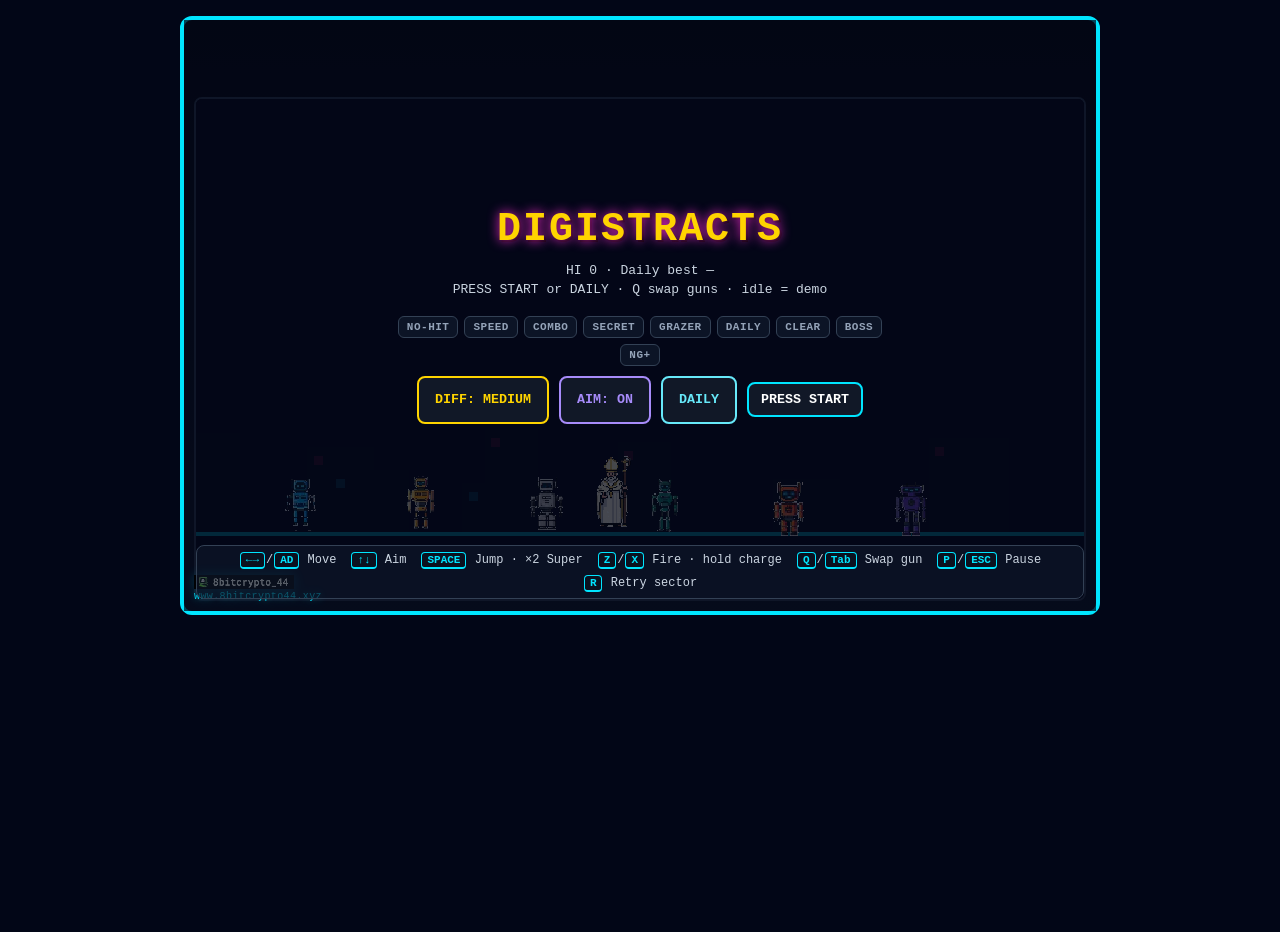
==== index.html @ 2a3dfb93 "Rebuild Digistracts v57 index and iframe snippets. Co-authored-by: Cursor <cursoragent@cursor.com>" ====
<!DOCTYPE html>
<html lang="en">
<head>
<meta charset="UTF-8">
<meta name="viewport" content="width=device-width, initial-scale=1, maximum-scale=1, user-scalable=no">
<title>Digistracts by 8bitcrypto_44</title>
<script>(function(){var t=("ontouchstart"in window)||navigator.maxTouchPoints>0;var n=false,c=false;try{n=matchMedia("(max-width:700px)").matches;c=matchMedia("(pointer:coarse)").matches;}catch(e){}if((t&&c)||n)document.documentElement.classList.add("dg-mobile");})();</script>
<style>html,body{margin:0;background:#020617;height:100%}body{padding:16px}html.dg-embed:not(.dg-mobile),body.dg-embed:not(.dg-mobile){padding:0!important;height:100%;overflow:hidden}body.dg-embed:not(.dg-mobile) #digistracts-root{max-width:none;width:100%;height:100%;min-height:100vh;min-height:100dvh;margin:0;border-radius:0;border-left:0;border-right:0;display:flex;flex-direction:column;overflow:hidden}@media(max-width:700px){body{padding:0!important}}</style>
</head>
<body>
<style>
#digistracts-root{--pink:#ff2bd6;--cyan:#00e5ff;--gold:#ffd400;font-family:"Courier New",Courier,monospace;color:#e2e8f0;background:linear-gradient(180deg,#05070f,#101828);border:4px solid #00e5ff;border-radius:12px;padding:10px;max-width:920px;margin:0 auto;box-sizing:border-box;position:relative;user-select:none;-webkit-user-select:none;touch-action:manipulation;}#digistracts-root *{box-sizing:border-box}#digistracts-root .dg-top{display:flex;flex-wrap:wrap;gap:8px;align-items:center;justify-content:space-between;margin-bottom:8px}#digistracts-root .dg-brand{font-size:14px;letter-spacing:1px;color:var(--gold);font-weight:700}#digistracts-root .dg-brand span{color:var(--cyan);font-weight:400;font-size:12px}#digistracts-root .dg-hud{display:flex;gap:14px;flex-wrap:wrap;font-size:13px}#digistracts-root .dg-hud b{color:var(--cyan)}#digistracts-root .dg-hi b{color:var(--gold)}#digistracts-root .dg-combo b{color:#94a3b8;transition:color .15s}#digistracts-root .dg-combo.is-hot b{color:var(--cyan);text-shadow:0 0 8px rgba(0,229,255,.55)}#digistracts-root .dg-combo.is-max b{color:var(--pink);text-shadow:0 0 10px rgba(255,43,214,.7)}#digistracts-root .dg-air{opacity:.9}#digistracts-root .dg-audio{display:flex;align-items:center;gap:8px;font-size:12px}#digistracts-root .dg-audio input[type=range]{width:90px;accent-color:#00e5ff}#digistracts-root #dg-fs{min-width:56px;padding:6px 10px;font-size:12px;border-color:var(--gold);color:var(--gold)}#digistracts-root #dg-fs[aria-pressed="true"]{border-color:var(--cyan);color:var(--cyan)}#digistracts-root #dg-pause{min-width:56px;padding:6px 10px;font-size:12px;border-color:#94a3b8;color:#e2e8f0}#digistracts-root #dg-pause[aria-pressed="true"]{border-color:var(--pink);color:var(--pink)}#digistracts-root #dg-fx{min-width:56px;padding:6px 10px;font-size:12px;border-color:var(--cyan);color:var(--cyan)}#digistracts-root #dg-fx[aria-pressed="false"]{border-color:#64748b;color:#94a3b8}#digistracts-root button{background:#111827;color:#fff;border:2px solid var(--cyan);border-radius:8px;padding:8px 12px;font-family:inherit;font-weight:700;cursor:pointer;-webkit-tap-highlight-color:transparent}#digistracts-root button:active{transform:scale(.97);background:#0ea5e9;color:#041016}#digistracts-root .dg-stage{position:relative;width:100%;background:#05070f;border:2px solid #334155;border-radius:8px;overflow:hidden;display:flex;align-items:center;justify-content:center}#digistracts-root canvas{display:block;width:100%;max-width:100%;height:auto;image-rendering:pixelated;image-rendering:crisp-edges;background:#05070f;touch-action:none}#digistracts-root.dg-fs,#digistracts-root.dg-embed-fit{max-width:none;width:100%;height:100%;margin:0;border-radius:0;display:flex;flex-direction:column;justify-content:flex-start}html.dg-embed,body.dg-embed{height:100%;overflow:hidden;overscroll-behavior:none}body.dg-embed #digistracts-root{max-width:none;width:100%;height:100%;min-height:100%;margin:0;border-radius:0;border-left:0;border-right:0;display:flex;flex-direction:column;overflow:hidden}body.dg-embed #digistracts-root .dg-stage{flex:1;min-height:0;display:flex;align-items:center;justify-content:center}body.dg-embed #digistracts-root .dg-help{flex-shrink:0}body.dg-embed #digistracts-root.dg-menu .dg-help{position:absolute}#digistracts-root.dg-menu .dg-top{visibility:hidden}#digistracts-root.dg-menu .dg-controls{visibility:hidden;pointer-events:none}#digistracts-root #dg-overlay{position:absolute;inset:0;z-index:40;display:flex;flex-direction:column;align-items:center;justify-content:center;background:rgba(2,6,23,.72);text-align:center;padding:16px;gap:10px}#digistracts-root .dg-menu-actions{display:flex;flex-wrap:wrap;gap:10px;justify-content:center;align-items:center}#digistracts-root .dg-medals{display:none;flex-wrap:wrap;gap:6px;justify-content:center;max-width:520px;margin:0 auto}#digistracts-root .dg-medals.is-on{display:flex}#digistracts-root .dg-medals span{font-size:11px;font-weight:700;letter-spacing:.5px;padding:4px 8px;border-radius:6px;border:1px solid #334155;color:#94a3b8;background:rgba(15,23,42,.85)}#digistracts-root .dg-medals span.is-on{border-color:var(--gold);color:var(--gold);box-shadow:0 0 10px rgba(255,212,0,.25)}#digistracts-root .dg-medals span.is-hot{border-color:var(--pink);color:var(--pink)}#digistracts-root #dg-daily{background:#111827;color:#67e8f9;border:2px solid #67e8f9;border-radius:8px;padding:10px 16px;font-family:inherit;font-weight:700;cursor:pointer;min-height:48px}#digistracts-root #dg-daily:active{transform:scale(.97);background:#0c4a6e}#digistracts-root #dg-assist{background:#111827;color:#a78bfa;border:2px solid #a78bfa;border-radius:8px;padding:10px 16px;font-family:inherit;font-weight:700;cursor:pointer;min-height:48px}#digistracts-root #dg-assist[aria-pressed="false"]{border-color:#64748b;color:#94a3b8}#digistracts-root #dg-assist:active{transform:scale(.97);background:#2e1065}#digistracts-root #dg-ng{background:#111827;color:#ff2bd6;border:2px solid #ff2bd6;border-radius:8px;padding:10px 16px;font-family:inherit;font-weight:700;cursor:pointer;min-height:48px;box-shadow:0 0 12px rgba(255,43,214,.25)}#digistracts-root #dg-ng:active{transform:scale(.97);background:#500724}#digistracts-root #dg-ng.is-on{color:#fff;background:#831843}#digistracts-root #dg-swap{border-color:#a78bfa;color:#c4b5fd;min-width:72px}#digistracts-root #dg-share{background:#111827;color:#39ff14;border:2px solid #39ff14;border-radius:8px;padding:10px 16px;font-family:inherit;font-weight:700;cursor:pointer;min-height:48px}#digistracts-root #dg-share:active{transform:scale(.97);background:#052e16}#digistracts-root #dg-share.is-copied{border-color:var(--gold);color:var(--gold)}#digistracts-root .dg-levels{display:none;flex-wrap:wrap;gap:6px;justify-content:center;max-width:560px;margin:4px auto 0;padding:0 8px}#digistracts-root.dg-test.dg-menu .dg-levels.is-on{display:flex}#digistracts-root .dg-levels button{min-width:0;min-height:36px;padding:6px 10px;font-size:11px;letter-spacing:0.5px;border-color:#64748b;color:#e2e8f0;background:#0b1220}#digistracts-root .dg-levels button:hover,#digistracts-root .dg-levels button:active{border-color:var(--cyan);color:var(--cyan);background:#111827}#digistracts-root .dg-levels button.dg-lv-boss{border-color:#ffd400;color:#ffd400}#digistracts-root .dg-levels button.dg-lv-secret{border-color:var(--pink);color:var(--pink)}#digistracts-root #dg-diff{background:#111827;color:#ffd400;border:2px solid #ffd400;border-radius:8px;padding:10px 16px;font-family:inherit;font-weight:700;cursor:pointer;min-height:48px}#digistracts-root #dg-diff:active{transform:scale(.97);background:#422006}#digistracts-root #dg-god{display:none}#digistracts-root.dg-test #dg-god{display:inline-block;background:#111827;color:#94a3b8;border:2px solid #64748b;border-radius:8px;padding:10px 16px;font-family:inherit;font-weight:700;cursor:pointer;min-height:48px}#digistracts-root.dg-test #dg-god.is-on,#digistracts-root.dg-test #dg-god[aria-pressed="true"]{border-color:#39ff14;color:#39ff14;box-shadow:0 0 12px rgba(57,255,20,.35)}#digistracts-root.dg-test #dg-god:active{transform:scale(.97);background:#052e16}#digistracts-root #dg-title{font-size:clamp(22px,5vw,40px);color:var(--gold);text-shadow:0 0 12px #ff2bd6,2px 2px 0 #000;letter-spacing:2px;margin:0}#digistracts-root #dg-sub{white-space:pre-line;color:#cbd5e1;font-size:13px;line-height:1.45;margin:0 0 6px}#digistracts-root .dg-site-brand{position:absolute;left:10px;bottom:8px;z-index:42;display:inline-flex;flex-direction:column;align-items:flex-start;gap:2px;text-decoration:none;opacity:.88;max-width:42%;filter:drop-shadow(0 0 6px rgba(0,229,255,.25))}#digistracts-root .dg-site-brand:hover{opacity:1}#digistracts-root .dg-site-brand img{width:100px;max-width:100%;height:auto;display:block;image-rendering:pixelated;image-rendering:crisp-edges}#digistracts-root .dg-site-brand span{font-size:10px;letter-spacing:.4px;color:var(--cyan);line-height:1.2;text-shadow:0 0 6px rgba(0,229,255,.35)}@media (max-width:700px){#digistracts-root .dg-site-brand{left:8px;bottom:6px}#digistracts-root .dg-site-brand img{width:72px}#digistracts-root .dg-site-brand span{font-size:9px}}#digistracts-root.dg-phone .dg-site-brand img{width:68px}#digistracts-root.dg-phone.dg-land .dg-site-brand{left:8px;bottom:4px}#digistracts-root.dg-phone.dg-land .dg-site-brand img{width:64px}#digistracts-root #dg-msg{position:absolute;top:12px;left:0;right:0;text-align:center;color:var(--cyan);font-size:18px;letter-spacing:3px;pointer-events:none;text-shadow:0 0 8px #00e5ff;transition:opacity .3s;opacity:0;z-index:20}#digistracts-root .dg-controls{display:none;position:absolute;left:0;right:0;bottom:0;z-index:25;align-items:flex-end;justify-content:space-between;gap:12px;padding:10px 12px max(12px,env(safe-area-inset-bottom,0px));pointer-events:none;background:linear-gradient(180deg,transparent 0%,rgba(2,6,23,.55) 70%)}#digistracts-root .dg-actions{display:flex;gap:10px;justify-content:center;align-items:center;pointer-events:auto}#digistracts-root .dg-actions button{min-width:76px;min-height:64px;font-size:15px;border-color:var(--pink);border-radius:16px;box-shadow:0 0 14px rgba(255,43,214,.25)}#digistracts-root .dg-actions button.is-held,#digistracts-root .dg-actions button:active{background:var(--pink);color:#05070f;transform:scale(.96)}#digistracts-root .dg-stick{position:relative;width:120px;height:120px;margin:0;border-radius:50%;border:3px solid var(--pink);background:rgba(15,23,42,.72);touch-action:none;pointer-events:auto;-webkit-user-select:none;user-select:none;box-shadow:0 0 16px rgba(255,43,214,.28)}#digistracts-root .dg-knob{position:absolute;left:50%;top:50%;width:48px;height:48px;border-radius:50%;background:var(--cyan);border:2px solid #fff;transform:translate(-50%,-50%);pointer-events:none;box-shadow:0 0 10px rgba(0,229,255,.45)}#digistracts-root .dg-help{margin-top:10px;display:flex;flex-wrap:wrap;justify-content:center;gap:6px 14px;font-size:12px;color:#cbd5e1;text-align:center;line-height:1.4;padding:6px 8px;border:1px solid #334155;border-radius:8px;background:rgba(15,23,42,.65)}#digistracts-root .dg-help kbd{display:inline-block;border:1px solid var(--cyan);border-bottom-width:2px;border-radius:4px;padding:1px 5px;margin:0 1px;color:var(--cyan);background:#0b1220;font:700 11px "Courier New",monospace}#digistracts-root.dg-menu .dg-help{position:absolute;left:12px;right:12px;bottom:12px;z-index:45;margin:0}/* —— Mobile gameplay —— */ #digistracts-root.dg-phone{padding:0;border-width:0;width:100%;max-width:none;margin:0;display:flex;flex-direction:column;overflow:hidden;touch-action:none;overscroll-behavior:none;-webkit-user-select:none;user-select:none}#digistracts-root.dg-phone:not(.dg-menu),#digistracts-root.dg-phone.dg-fs{position:fixed;inset:0;z-index:9999;height:100%;height:100dvh;background:#05070f;justify-content:stretch;padding:0}body.dg-embed #digistracts-root.dg-phone:not(.dg-menu),body.dg-embed #digistracts-root.dg-phone.dg-fs{position:absolute;inset:0;z-index:1;height:100%;min-height:100%;padding:0}#digistracts-root.dg-phone .dg-help,#digistracts-root.dg-phone .dg-brand span,#digistracts-root.dg-phone .dg-air,#digistracts-root.dg-phone .dg-hi,#digistracts-root.dg-phone:not(.dg-menu) .dg-brand{display:none}#digistracts-root.dg-phone .dg-audio{display:flex!important;gap:6px;margin:0}#digistracts-root.dg-phone .dg-audio label,#digistracts-root.dg-phone .dg-audio input{display:none}#digistracts-root.dg-phone #dg-fs,#digistracts-root.dg-phone #dg-mute,#digistracts-root.dg-phone #dg-pause{display:inline-block;min-height:36px;min-width:52px;padding:6px 10px;font-size:12px}/* HUD floats over the playfield so the stage can use the full frame */ #digistracts-root.dg-phone:not(.dg-menu) .dg-top{position:absolute;top:0;left:0;right:0;z-index:28;flex-wrap:nowrap;gap:6px;margin:0;padding:max(4px,env(safe-area-inset-top,0px)) max(8px,env(safe-area-inset-right,0px)) 6px max(8px,env(safe-area-inset-left,0px));justify-content:space-between;flex-shrink:0;background:linear-gradient(180deg,rgba(2,6,23,.88),rgba(2,6,23,.35) 70%,transparent);border-bottom:0;pointer-events:none}#digistracts-root.dg-phone:not(.dg-menu) .dg-top .dg-audio,#digistracts-root.dg-phone:not(.dg-menu) .dg-top button{pointer-events:auto}#digistracts-root.dg-phone .dg-hud{gap:8px;font-size:12px;flex-wrap:nowrap;justify-content:center;flex:1}#digistracts-root.dg-phone:not(.dg-menu) .dg-stage{position:absolute;inset:0;flex:none;width:100%;height:100%;display:flex;align-items:center;justify-content:center;border:0;border-radius:0;background:#05070f;overflow:hidden}#digistracts-root.dg-phone canvas{width:100%!important;height:100%!important;max-width:none!important;max-height:none!important;object-fit:fill}#digistracts-root.dg-phone .dg-controls{display:flex!important;padding:10px max(12px,env(safe-area-inset-right,0px)) max(14px,env(safe-area-inset-bottom,0px)) max(12px,env(safe-area-inset-left,0px));z-index:30}#digistracts-root.dg-phone .dg-stick{width:140px;height:140px;border-width:4px;position:relative}#digistracts-root.dg-phone .dg-stick::before{content:"";position:absolute;inset:-22px;border-radius:50%;/* larger invisible grab area for thumbs */}#digistracts-root.dg-phone .dg-knob{width:56px;height:56px}#digistracts-root.dg-phone .dg-actions{gap:12px;padding-bottom:4px}#digistracts-root.dg-phone .dg-actions button{position:relative;min-width:88px;min-height:78px;font-size:16px;padding:10px;border-width:3px;touch-action:manipulation;-webkit-tap-highlight-color:transparent}#digistracts-root.dg-phone #dg-swap{min-width:72px;min-height:64px;font-size:14px;border-width:2px}#digistracts-root.dg-phone .dg-actions button::before{content:"";position:absolute;inset:-14px -12px}#digistracts-root.dg-phone #dg-overlay{padding:max(16px,env(safe-area-inset-top)) 16px max(20px,env(safe-area-inset-bottom));gap:14px;background:rgba(2,6,23,.82)}#digistracts-root.dg-phone #dg-title{font-size:clamp(28px,9vw,44px)}#digistracts-root.dg-phone #dg-sub{font-size:14px;margin:0;max-width:22em}#digistracts-root.dg-phone #dg-start{font-size:18px;padding:16px 32px;min-height:56px;border-width:3px;border-radius:12px}#digistracts-root.dg-phone #dg-msg{font-size:14px;letter-spacing:2px;top:max(36px,calc(env(safe-area-inset-top,0px) + 28px))}/* Landscape:compact chrome + controls */ #digistracts-root.dg-phone.dg-land #dg-mute{display:none}#digistracts-root.dg-phone.dg-land .dg-hud{gap:10px;font-size:11px}#digistracts-root.dg-phone.dg-land:not(.dg-menu) .dg-top{padding:max(2px,env(safe-area-inset-top,0px)) max(8px,env(safe-area-inset-right,0px)) 4px max(8px,env(safe-area-inset-left,0px))}#digistracts-root.dg-phone.dg-land .dg-controls{padding:6px max(14px,env(safe-area-inset-right)) max(8px,env(safe-area-inset-bottom)) max(14px,env(safe-area-inset-left));background:linear-gradient(180deg,transparent,rgba(2,6,23,.4))}#digistracts-root.dg-phone.dg-land .dg-stick{width:112px;height:112px;border-width:3px}#digistracts-root.dg-phone.dg-land .dg-stick::before{inset:-16px}#digistracts-root.dg-phone.dg-land .dg-knob{width:46px;height:46px}#digistracts-root.dg-phone.dg-land .dg-actions{gap:14px}#digistracts-root.dg-phone.dg-land .dg-actions button{min-width:86px;min-height:68px;font-size:15px;padding:8px;border-radius:14px}#digistracts-root.dg-phone.dg-land .dg-actions button::before{inset:-10px -8px}#digistracts-root.dg-phone.dg-land #dg-overlay{padding:10px 16px}#digistracts-root.dg-phone.dg-land #dg-title{font-size:clamp(22px,6vh,36px)}#digistracts-root.dg-phone.dg-land #dg-sub{font-size:12px}#digistracts-root.dg-phone.dg-land #dg-start{min-height:48px;padding:12px 28px;font-size:16px}#digistracts-root.dg-phone.dg-land #dg-msg{top:max(28px,calc(env(safe-area-inset-top,0px) + 22px))}@media (max-height:420px){#digistracts-root.dg-phone.dg-land .dg-stick{width:96px;height:96px}#digistracts-root.dg-phone.dg-land .dg-knob{width:40px;height:40px}#digistracts-root.dg-phone.dg-land .dg-actions button{min-width:76px;min-height:58px;font-size:14px}#digistracts-root.dg-phone.dg-land .dg-hud{font-size:10px;gap:8px}}/* Mobile embed — grow with menu content;parent page scrolls (Game Room) */ html.dg-embed.dg-mobile,html.dg-embed.dg-mobile body{overflow-x:hidden;overflow-y:visible;height:auto;min-height:0;max-height:none;touch-action:pan-y}html.dg-embed.dg-mobile #digistracts-root{overflow:visible;height:auto;min-height:0;max-height:none;touch-action:pan-y}html.dg-embed.dg-mobile #digistracts-root.dg-phone.dg-menu{position:relative;inset:auto;height:auto;min-height:0;overflow:visible;touch-action:pan-y}html.dg-embed.dg-mobile #digistracts-root.dg-phone:not(.dg-menu):not(.dg-fs){position:relative;inset:auto;display:flex;flex-direction:column;height:auto;min-height:0;max-height:none;overflow:visible;touch-action:none}html.dg-embed.dg-mobile #digistracts-root.dg-phone:not(.dg-menu):not(.dg-fs) .dg-top{position:relative;top:auto;left:auto;right:auto;flex-shrink:0;flex-wrap:wrap;justify-content:center;align-items:center;gap:4px 8px;padding:max(4px,env(safe-area-inset-top,0px)) 8px 6px;pointer-events:auto;background:linear-gradient(180deg,rgba(2,6,23,.92),rgba(2,6,23,.55))}html.dg-embed.dg-mobile #digistracts-root.dg-phone:not(.dg-menu):not(.dg-fs) .dg-hud{flex:1 1 100%;flex-wrap:wrap;justify-content:center;gap:4px 10px;font-size:11px}html.dg-embed.dg-mobile #digistracts-root.dg-phone:not(.dg-menu):not(.dg-fs) .dg-audio{flex:1 1 100%;justify-content:center;margin:0}html.dg-embed.dg-mobile #digistracts-root.dg-phone:not(.dg-menu):not(.dg-fs) #dg-fx{display:none}html.dg-embed.dg-mobile #digistracts-root.dg-phone:not(.dg-menu):not(.dg-fs) .dg-stage{position:relative;inset:auto;flex:0 0 auto;width:100%;height:auto;aspect-ratio:800/450;min-height:0;border:0;display:flex;align-items:center;justify-content:center;overflow:hidden;background:#05070f}html.dg-embed.dg-mobile #digistracts-root.dg-phone:not(.dg-menu):not(.dg-fs) .dg-controls{position:relative;left:auto;right:auto;bottom:auto;flex-shrink:0;display:flex!important;margin-top:0;pointer-events:none}html.dg-embed.dg-mobile #digistracts-root.dg-phone:not(.dg-menu):not(.dg-fs) canvas{width:100%!important;height:100%!important;max-width:100%!important;max-height:100%!important;object-fit:contain}html.dg-embed.dg-mobile #digistracts-root #dg-overlay{position:relative;inset:auto;flex:0 0 auto;min-height:min(72vh,640px);overflow-y:auto;-webkit-overflow-scrolling:touch;max-height:none;padding-bottom:24px}html.dg-embed.dg-mobile #digistracts-root.dg-menu .dg-help{position:relative;left:auto;right:auto;bottom:auto;margin-top:12px}html.dg-embed.dg-mobile #digistracts-root .dg-menu-actions button,html.dg-embed.dg-mobile #digistracts-root #dg-start{min-height:48px;touch-action:manipulation}
</style><div id="digistracts-root"><div class="dg-top"><div class="dg-brand">DIGISTRACTS <span>by 8bitcrypto_44</span></div><div class="dg-hud"><div>SCORE <b id="dg-score">000000</b></div><div>LIVES <b id="dg-lives">♥♥♥</b></div><div>WEAPON <b id="dg-gun">PISTOL</b></div><div class="dg-combo">COMBO <b id="dg-combo">×0</b></div><div>TIME <b id="dg-time">120</b></div><div><b id="dg-level">LV 1</b></div><div class="dg-hi">HI <b id="dg-hi">000000</b></div><div class="dg-air">AIR <b id="dg-super">2</b></div></div><div class="dg-audio"><label for="dg-vol">VOL</label><input id="dg-vol" type="range" min="0" max="1" step="0.01" value="0.35" aria-label="Volume"><button type="button" id="dg-mute" aria-pressed="false">MUTE</button><button type="button" id="dg-fx" aria-pressed="true" title="Screen shake / hit-stop">FX: ON</button><button type="button" id="dg-pause" aria-pressed="false">PAUSE</button><button type="button" id="dg-fs" aria-pressed="false">FS</button></div></div><div class="dg-stage"><canvas id="dg-canvas" width="800" height="450" aria-label="Digistracts game canvas"></canvas><div id="dg-msg">NEON DOCKS</div><div class="dg-controls" aria-label="Touch controls"><div id="dg-stick" class="dg-stick" aria-label="Move joystick"><div id="dg-knob" class="dg-knob"></div></div><div class="dg-actions"><button type="button" id="dg-jump">JUMP</button><button type="button" id="dg-shoot">FIRE</button><button type="button" id="dg-swap">SWAP</button></div></div></div><div id="dg-overlay"><h2 id="dg-title">DIGISTRACTS</h2><p id="dg-sub"></p><div id="dg-medals" class="dg-medals" aria-live="polite"></div><div class="dg-menu-actions"><button type="button" id="dg-diff">DIFF: NORMAL</button><button type="button" id="dg-assist" aria-pressed="true">AIM: ON</button><button type="button" id="dg-ng" style="display:none">NG+</button><button type="button" id="dg-daily">DAILY</button><button type="button" id="dg-god" aria-pressed="false">GOD: OFF</button><button type="button" id="dg-start">PRESS START</button><button type="button" id="dg-share" style="display:none">COPY SCORE</button></div><div id="dg-levels" class="dg-levels" aria-label="Level select"></div><a class="dg-site-brand" href="https://www.8bitcrypto44.xyz" target="_blank" rel="noopener noreferrer" aria-label="8bitcrypto_44 website"><img src="[data-uri]" alt="" width="100" height="13" decoding="async"><span>www.8bitcrypto44.xyz</span></a></div><div class="dg-help" aria-label="Keyboard controls"><span><kbd>&larr;&rarr;</kbd>/<kbd>AD</kbd> Move</span><span><kbd>&uarr;&darr;</kbd> Aim</span><span><kbd>SPACE</kbd> Jump · ×2 Super</span><span><kbd>Z</kbd>/<kbd>X</kbd> Fire · hold charge</span><span><kbd>Q</kbd>/<kbd>Tab</kbd> Swap gun</span><span><kbd>P</kbd>/<kbd>ESC</kbd> Pause</span><span><kbd>R</kbd> Retry sector</span></div></div><script>
window.DG_BACKGROUNDS=["https://i.postimg.cc/y6mvPnqs/level-1.jpg","https://i.postimg.cc/446B5wCg/level-2.jpg","https://i.postimg.cc/tJNk4Rdm/level-3.jpg","https://i.postimg.cc/BZTMgNWG/level-4.jpg","https://i.postimg.cc/XNfQ8xM3/level-5.jpg","https://i.postimg.cc/DfrBg5Vk/boss.jpg"];
window.DG_BOSS="[data-uri]";window.DG_BOSS_MID="[data-uri]";window.DG_BOSS_PARTS={"final":{"uris":{"head":"[data-uri]","body":"[data-uri]","torso":"[data-uri]","armL":"[data-uri]","armR":"[data-uri]","legL":"[data-uri]","legR":"[data-uri]","full":"[data-uri]"},"meta":{"w":109,"h":158,"shoulderL":[0.28,0.34],"shoulderR":[0.72,0.34],"hipL":[0.38,0.56],"hipR":[0.62,0.56],"neck":[0.5,0.24],"ground":1.0,"parts":{"head":{"ox":17,"oy":0,"w":74,"h":41,"pivot":[0.5,0.88]},"body":{"ox":0,"oy":0,"w":109,"h":158,"pivot":[0.5,0.5]},"armL":{"ox":2,"oy":34,"w":31,"h":60,"pivot":[0.82,0.1],"foot":[0.5,0.92]},"armR":{"ox":78,"oy":34,"w":31,"h":60,"pivot":[0.18,0.1],"foot":[0.5,0.92]},"legL":{"ox":10,"oy":88,"w":38,"h":64,"pivot":[0.55,0.08],"foot":[0.55,0.96]},"legR":{"ox":61,"oy":88,"w":46,"h":70,"pivot":[0.45,0.08],"foot":[0.45,0.96]}}}},"mid":{"uris":{"head":"[data-uri]","body":"[data-uri]","torso":"[data-uri]","armL":"[data-uri]","armR":"[data-uri]","legL":"[data-uri]","legR":"[data-uri]","full":"[data-uri]"},"meta":{"w":116,"h":158,"shoulderL":[0.28,0.34],"shoulderR":[0.72,0.34],"hipL":[0.38,0.56],"hipR":[0.62,0.56],"neck":[0.5,0.24],"ground":1.0,"parts":{"head":{"ox":23,"oy":0,"w":74,"h":41,"pivot":[0.5,0.88]},"body":{"ox":0,"oy":0,"w":116,"h":158,"pivot":[0.5,0.5]},"armL":{"ox":6,"oy":37,"w":29,"h":57,"pivot":[0.82,0.1],"foot":[0.5,0.92]},"armR":{"ox":83,"oy":34,"w":33,"h":60,"pivot":[0.18,0.1],"foot":[0.5,0.92]},"legL":{"ox":0,"oy":88,"w":53,"h":68,"pivot":[0.55,0.08],"foot":[0.55,0.96]},"legR":{"ox":64,"oy":88,"w":52,"h":70,"pivot":[0.45,0.08],"foot":[0.45,0.96]}}}}};window.DG_PLATFORMS=["[data-uri]","[data-uri]"];window.DG_ROBOTS=["[data-uri]","[data-uri]","[data-uri]","[data-uri]","[data-uri]","[data-uri]","[data-uri]","[data-uri]","[data-uri]","[data-uri]","[data-uri]","[data-uri]","[data-uri]","[data-uri]","[data-uri]"];window.DG_PREACHER="[data-uri]";window.DG_QR="";
var M=Math,PN=performance.now.bind(performance);(function(){"use strict";const cG=document.getElementById("digistracts-root");if(!cG||cG.dataset.booted)return;cG.dataset.booted="1";const EMBED=/(?:\?|&)embed=1(?:&|$)/.test(location.search||"");const GOD_QS=/(?:\?|&)(?:god|test)=1(?:&|$)/.test(location.search||"");const QA_QS=/(?:\?|&)qa=1(?:&|$)/.test(location.search||"");if(EMBED){document.documentElement.classList.add("dg-embed");document.body&&document.body.classList.add("dg-embed");}
if(GOD_QS)cG.classList.add("dg-test");if(QA_QS)cG.classList.add("dg-qa");function postParent(data){try{if(window.parent&&window.parent!==window)window.parent.postMessage(data,"*");}catch(err){}}
const W=800,H=450;let b5=390;const aj=window.DG_PREACHER;const a3=window.DG_ROBOTS||[];const PLATFORM_SRCS=window.DG_PLATFORMS||[];const BOSS_SRC=window.DG_BOSS||"";const BOSS_MID_SRC=window.DG_BOSS_MID||"";const BOSS_PARTS_DATA=window.DG_BOSS_PARTS||null;const BACKGROUND_SRCS=window.DG_BACKGROUNDS||(window.DG_BACKGROUND?[window.DG_BACKGROUND]:[]);const canvas=cG.querySelector("#dg-canvas");const ctx=canvas.getContext("2d");ctx.imageSmoothingEnabled=false;var FS=function(c){ctx.fillStyle=c},GA=function(v){ctx.globalAlpha=v},FR=ctx.fillRect.bind(ctx),BP=ctx.beginPath.bind(ctx),SV=ctx.save.bind(ctx),RS=ctx.restore.bind(ctx);const hud={score:cG.querySelector("#dg-score"),lives:cG.querySelector("#dg-lives"),level:cG.querySelector("#dg-level"),time:cG.querySelector("#dg-time"),aZ:cG.querySelector("#dg-super"),staff:cG.querySelector("#dg-gun"),hi:cG.querySelector("#dg-hi"),combo:cG.querySelector("#dg-combo"),msg:cG.querySelector("#dg-msg"),overlay:cG.querySelector("#dg-overlay"),title:cG.querySelector("#dg-title"),sub:cG.querySelector("#dg-sub"),bI:cG.querySelector("#dg-start"),vol:cG.querySelector("#dg-vol"),mute:cG.querySelector("#dg-mute"),fxBtn:cG.querySelector("#dg-fx"),pauseBtn:cG.querySelector("#dg-pause"),assistBtn:cG.querySelector("#dg-assist"),ngBtn:cG.querySelector("#dg-ng"),diffBtn:cG.querySelector("#dg-diff"),dailyBtn:cG.querySelector("#dg-daily"),shareBtn:cG.querySelector("#dg-share"),medalsEl:cG.querySelector("#dg-medals"),godBtn:cG.querySelector("#dg-god"),levels:cG.querySelector("#dg-levels"),fs:cG.querySelector("#dg-fs"),swapBtn:cG.querySelector("#dg-swap")};function loadImg(src){const im=new Image();if(src&&src.indexOf("data:")!==0)im.crossOrigin="anonymous";im.src=src||"";return im;}
const cH={preacher:loadImg(aj),backgrounds:[],robots:[],a7:[],boss:loadImg(BOSS_SRC),bossMid:loadImg(BOSS_MID_SRC),bossParts:{final:null,mid:null}};BACKGROUND_SRCS.forEach(function(src){cH.backgrounds.push(loadImg(src));});a3.forEach(function(src){cH.robots.push(loadImg(src));});PLATFORM_SRCS.forEach(function(src){cH.a7.push(loadImg(src));});function loadBossPartPack(key){if(!BOSS_PARTS_DATA||!BOSS_PARTS_DATA[key]||!BOSS_PARTS_DATA[key].uris)return null;const uris=BOSS_PARTS_DATA[key].uris;const pack={meta:BOSS_PARTS_DATA[key].meta||{},cH:{}};["head","body","torso","armL","armR","legL","legR","full"].forEach(function(n){if(uris[n])pack.cH[n]=loadImg(uris[n]);});return pack;}
cH.bossParts.final=loadBossPartPack("final");cH.bossParts.mid=loadBossPartPack("mid");function V(pack){if(!pack||!pack.cH||!pack.meta||!pack.meta.parts)return false;const need=["body","armL","armR","legL","legR","head"];for(let i=0;i<need.length;i++){const im=pack.cH[need[i]];if(!im||!im.complete||!im.naturalWidth)return false;}
return true;}
const keys=Object.create(null);const touch={left:false,right:false,up:false,down:false,jump:false,shoot:false,jx:0,jy:0};const MUSIC_URL="https://opengameart.org/sites/default/files/technocade_0.mp3";const aK=new Audio();aK.crossOrigin="anonymous";aK.loop=true;aK.preload="auto";aK.src=MUSIC_URL;let bs=null,aL=null,sfxGain=null,musicGain=null;let cl=false,volume=0.35,bV=false,musicFallback=false;let fxOn=true;try{const fxSaved=localStorage.getItem("dg-fx");if(fxSaved==="0")fxOn=false;}catch(e){}
let assistOn=true;try{const aSaved=localStorage.getItem("dg-assist");if(aSaved==="0")assistOn=false;else if(aSaved==="1")assistOn=true;}catch(e){}
let musicTimer=null,musicStep=0,noiseBuf=null;let ai=0;let titleIdleAt=PN();let musicUrgent=false;const demoAI={x:1,jump:false,shoot:false,up:false,down:false,think:0};const qaBot={on:false,think:0,stuck:0,lastX:0,deaths:0,startedAt:0,maxX:0,label:"",done:false,result:"",frames:0,maxFrames:150000,airCommit:0,airDir:1,traversal:false,causes:{}};const GUN_BAG_MAX=2;const ATTRACT_IDLE_MS=9000;function aw(){if(bs){if(bs.state==="suspended")bs.resume();return;}
const AC=window.AudioContext||window.webkitAudioContext;if(!AC)return;bs=new AC();aL=bs.createGain();sfxGain=bs.createGain();musicGain=bs.createGain();aL.gain.value=cl?0:volume;sfxGain.gain.value=1;musicGain.gain.value=0.55;sfxGain.connect(aL);musicGain.connect(aL);aL.connect(bs.destination);const n=bs.createBuffer(1,bs.sampleRate*0.25,bs.sampleRate);const d=n.getChannelData(0);for(let i=0;i<d.length;i++)d[i]=M.random()*2-1;noiseBuf=n;}
function setVolume(v){volume=M.max(0,M.min(1,v));if(aL)aL.gain.value=cl?0:volume;aK.volume=cl?0:volume*0.7;}
function setMuted(m){cl=m;if(aL)aL.gain.value=cl?0:volume;aK.muted=cl;aK.volume=cl?0:volume*0.7;hud.mute.textContent=cl?"UNMUTE":"MUTE";hud.mute.setAttribute("aria-pressed",cl?"true":"false");}
function setFx(on){fxOn=!!on;try{localStorage.setItem("dg-fx",fxOn?"1":"0");}catch(e){}
syncFxBtn();if(!fxOn){cj.shake=0;cj.hitStop=0;}}
function syncFxBtn(){if(!hud.fxBtn)return;hud.fxBtn.textContent=fxOn?"FX: ON":"FX: OFF";hud.fxBtn.setAttribute("aria-pressed",fxOn?"true":"false");}
function setAssist(on){assistOn=!!on;try{localStorage.setItem("dg-assist",assistOn?"1":"0");}catch(e){}
syncAssistBtn();}
function syncAssistBtn(){if(!hud.assistBtn)return;hud.assistBtn.textContent=assistOn?"AIM: ON":"AIM: OFF";hud.assistBtn.setAttribute("aria-pressed",assistOn?"true":"false");}
function bumpTitleIdle(){titleIdleAt=PN();}
function syncMusicUrgency(){const urgent=cj.cL==="play"&&!cj.demo&&((cj.ba>0&&cj.ba<30000)||(cj.lives<=1&&!cj.bt));if(urgent===musicUrgent){if(urgent&&bV&&!musicFallback){try{aK.playbackRate=1.12;}catch(e){}}
return;}
musicUrgent=urgent;if(!bV||musicFallback)return;try{aK.playbackRate=urgent?1.12:1;aK.volume=cl?0:volume*(urgent?0.85:0.7);}catch(e){}}
function cF(freq,dur,type,gain,when,dest){if(!bs||cl)return;const o=bs.createOscillator();const g=bs.createGain();o.type=type||"square";o.frequency.setValueAtTime(freq,bs.currentTime+(when||0));o.connect(g);g.connect(dest||sfxGain||aL);const t=bs.currentTime+(when||0);const amp=gain||0.08;g.gain.setValueAtTime(amp,t);g.gain.exponentialRampToValueAtTime(0.001,t+M.max(0.02,dur));o.start(t);o.stop(t+dur+0.03);}
function noiseBurst(dur,gain,when,filterFreq){if(!bs||cl||!noiseBuf)return;const src=bs.createBufferSource();src.buffer=noiseBuf;const g=bs.createGain();const f=bs.createBiquadFilter();f.type="bandpass";f.frequency.value=filterFreq||1200;f.Q.value=0.8;src.connect(f);f.connect(g);g.connect(sfxGain||aL);const t=bs.currentTime+(when||0);g.gain.setValueAtTime(gain||0.08,t);g.gain.exponentialRampToValueAtTime(0.001,t+dur);src.start(t);src.stop(t+dur+0.02);}
function slideBeep(f0,f1,dur,type,gain,when){if(!bs||cl)return;const o=bs.createOscillator();const g=bs.createGain();o.type=type||"square";const t=bs.currentTime+(when||0);o.frequency.setValueAtTime(f0,t);o.frequency.exponentialRampToValueAtTime(M.max(40,f1),t+dur);o.connect(g);g.connect(sfxGain||aL);g.gain.setValueAtTime(gain||0.08,t);g.gain.exponentialRampToValueAtTime(0.001,t+dur);o.start(t);o.stop(t+dur+0.03);}
function sfxJump(){slideBeep(320,720,0.1,"square",0.07);cF(880,0.05,"triangle",0.04,0.05);}
function sfxSuperJump(){slideBeep(280,980,0.16,"sawtooth",0.08);cF(1200,0.1,"triangle",0.06,0.08);noiseBurst(0.06,0.04,0.02,1800);}
function sfxShoot(){noiseBurst(0.045,0.06,0,2200);slideBeep(880,220,0.07,"square",0.05);}
function sfxBeam(cK){const hi=cK==="MAXI"?1600:cK==="SPREAD"?1300:cK==="HOMING"?1500:1100;noiseBurst(0.05,0.05,0,hi);cF(hi,0.07,"sawtooth",0.055);cF(hi*0.5,0.05,"square",0.03,0.02);}
function sfxHit(){noiseBurst(0.05,0.05,0,900);cF(260,0.05,"square",0.05);}
function sfxKill(){noiseBurst(0.08,0.07,0,700);slideBeep(480,120,0.14,"sawtooth",0.07);cF(180,0.1,"triangle",0.05,0.06);}
function sfxHurt(){noiseBurst(0.1,0.08,0,400);slideBeep(240,80,0.18,"sawtooth",0.1);}
function br(){noiseBurst(0.16,0.1,0,350);slideBeep(220,55,0.28,"sawtooth",0.11);cF(90,0.25,"square",0.08,0.12);cF(45,0.35,"triangle",0.1,0.22);}
function sfxPickup(cK){if(cK==="life"){cF(880,0.08,"square",0.07);cF(1175,0.1,"triangle",0.07,0.07);cF(1568,0.14,"square",0.06,0.14);}else if(cK==="gold"){cF(700,0.08,"triangle",0.07);cF(1050,0.12,"square",0.06,0.07);}else if(cK==="speed"){slideBeep(600,1400,0.12,"square",0.07);}else if(cK==="weapon"){cF(900,0.08,"square",0.07);cF(1200,0.1,"triangle",0.06,0.07);noiseBurst(0.06,0.04,0.05,2000);}else{cF(990,0.07,"square",0.06);cF(1320,0.08,"triangle",0.05,0.05);}}
function sfxOneUp(){cF(784,0.07,"square",0.07);cF(988,0.07,"square",0.07,0.07);cF(1175,0.07,"square",0.07,0.14);cF(1568,0.16,"triangle",0.08,0.21);}
function sfxOverclock(){noiseBurst(0.08,0.06,0,2400);slideBeep(400,1600,0.2,"sawtooth",0.09);cF(1320,0.1,"square",0.07,0.08);cF(1760,0.12,"triangle",0.06,0.14);}
function sfxMedal(){cF(880,0.06,"square",0.06);cF(1175,0.07,"triangle",0.06,0.06);cF(1568,0.08,"square",0.07,0.12);cF(2093,0.14,"triangle",0.08,0.18);}
function sfxGraze(){cF(1400,0.03,"triangle",0.035);cF(1900,0.04,"square",0.03,0.02);}
function sfxPhase2(){noiseBurst(0.14,0.1,0,600);slideBeep(180,720,0.28,"sawtooth",0.11);cF(90,0.2,"square",0.09,0.12);cF(1200,0.12,"triangle",0.06,0.2);}
function sfxClear(){cF(659,0.07,"square",0.06);cF(880,0.07,"triangle",0.06,0.07);cF(1175,0.08,"square",0.07,0.14);cF(1568,0.16,"triangle",0.08,0.22);}
function sfxComboBreak(){noiseBurst(0.08,0.07,0,500);slideBeep(420,90,0.18,"sawtooth",0.08);cF(110,0.14,"square",0.06,0.08);}
function sfxCheckpoint(){cF(660,0.04,"square",0.035);cF(990,0.05,"triangle",0.03,0.04);}
function sfxArenaLock(){noiseBurst(0.12,0.08,0,500);slideBeep(200,420,0.16,"sawtooth",0.08);cF(160,0.12,"square",0.06,0.1);}
function sfxArenaClear(){cF(784,0.08,"square",0.07);cF(988,0.08,"triangle",0.06,0.07);cF(1319,0.14,"square",0.07,0.14);}
function sfxBossHit(){noiseBurst(0.06,0.06,0,800);cF(200,0.05,"square",0.06);}
function sfxBossLaser(){noiseBurst(0.2,0.07,0,1500);slideBeep(1400,400,0.25,"sawtooth",0.07);}
function sfxUi(){cF(720,0.05,"square",0.045);}
function sfxCrumble(){noiseBurst(0.1,0.07,0,500);cF(120,0.1,"sawtooth",0.05);}
function sfxBounce(){slideBeep(400,900,0.1,"triangle",0.06);cF(1100,0.05,"square",0.04,0.05);}
function stopFallbackMusic(){if(musicTimer){clearInterval(musicTimer);musicTimer=null;}}
function bb(){try{aK.pause();aK.playbackRate=1;}catch(e){}
stopFallbackMusic();bV=false;musicUrgent=false;}
function startFallbackMusic(){aw();stopFallbackMusic();if(!bs||cl){bV=false;return;}
musicFallback=true;bV=true;musicStep=0;const bass=[98,98,110,98,87,87,110,130];const arp=[392,0,494,0,587,494,392,330];musicTimer=setInterval(function(){if(!bV||cl||!bs)return;if(bs.state==="suspended")bs.resume();const i=musicStep%8;const t=0;slideBeep(140,45,0.09,"sine",0.09,t);noiseBurst(0.04,0.05,0,200);cF(bass[i],0.12,"triangle",0.05,0.01,musicGain);if(arp[i])cF(arp[i],0.08,"square",0.035,0.02,musicGain);if(i%2===1)noiseBurst(0.03,0.03,0,6000);musicStep++;},165);}
function aA(){aw();bb();bV=true;musicUrgent=false;if(musicFallback){startFallbackMusic();return;}
try{aK.playbackRate=1;}catch(e){}
aK.currentTime=0;aK.volume=cl?0:volume*0.7;const ah=aK.play();if(ah){ah.catch(function(){startFallbackMusic();});}
aK.onerror=function(){startFallbackMusic();};}
const HS_KEY="dg-hiscore";const DAILY_BEST_KEY="dg-daily-best";const SECTOR_PB_KEY="dg-sector-pb";const LIFE_EVERY=5000;const MAX_LIVES=9;function loadHiScore(){try{return M.max(0,parseInt(localStorage.getItem(HS_KEY)||"0",10)||0);}catch(e){return 0;}}
function saveHiScore(score){if(cj.demo)return false;if(score<=cj.hiScore)return false;cj.hiScore=score;try{localStorage.setItem(HS_KEY,String(score));}catch(e){}
return true;}
function loadDailyBest(){try{const raw=JSON.parse(localStorage.getItem(DAILY_BEST_KEY)||"null");if(!raw||!raw.date)return{date:null,score:0};return{date:raw.date,score:M.max(0,raw.score|0)};}catch(e){return{date:null,score:0};}}
function saveDailyBest(score){if(!cj.daily||cj.demo)return false;const id=cj.dailyKey||dailyId();const cur=loadDailyBest();if(cur.date===id&&score<=cur.score)return false;try{localStorage.setItem(DAILY_BEST_KEY,JSON.stringify({date:id,score:score|0}));}catch(e){}
return true;}
function dailyBestLine(){const cur=loadDailyBest();const today=dailyId();if(cur.date===today&&cur.score>0)return"Daily best "+cur.score;return"Daily best —";}
function loadSectorPBs(){try{return JSON.parse(localStorage.getItem(SECTOR_PB_KEY)||"{}")||{};}catch(e){return{};}}
function saveSectorPB(levelIdx,remainSec){if(cj.demo)return{best:false,prev:0,now:remainSec};const key=cj.inSecret?("sec:"+(cj.activeSecret||cj.secretKind||"x")):String(levelIdx);const book=loadSectorPBs();const prev=book[key]|0;if(remainSec<=prev)return{best:false,prev:prev,now:remainSec};book[key]=remainSec;try{localStorage.setItem(SECTOR_PB_KEY,JSON.stringify(book));}catch(e){}
return{best:true,prev:prev,now:remainSec};}
function sectorPbLine(levelIdx){const key=cj.inSecret?("sec:"+(cj.activeSecret||cj.secretKind||"x")):String(levelIdx);const book=loadSectorPBs();const best=book[key]|0;if(!best)return"Sector PB —";return"Sector PB "+best+"s left";}
function addScore(n){if(!n)return;if(cj.ngPlus&&!cj.demo)n=M.round(n*1.5);cj.score+=n;while(cj.score>=cj.nextLifeAt&&cj.lives<MAX_LIVES){cj.nextLifeAt+=LIFE_EVERY;cj.lives++;cj.ca="1-UP! ♥×"+cj.lives;cj.ae=80;sfxOneUp();}
if(cj.score>cj.hiScore)saveHiScore(cj.score);}
function pushScorePop(x,y,text,color){if(!cj.scorePops)cj.scorePops=[];cj.scorePops.push({x:x,y:y,text:String(text),color:color||"#ffd400",life:48,vy:-1.2});if(cj.scorePops.length>24)cj.scorePops.shift();}
function noteKill(opts){opts=opts||{};cj.combo+=1;cj.comboTimer=145;cj.kills++;if(cj.combo>cj.maxCombo)cj.maxCombo=cj.combo;if(opts.points&&opts.x!=null){pushScorePop(opts.x,opts.y,"+"+opts.points,opts.color||"#ffd400");}
if(cj.combo>=3){const bonus=M.min(8,cj.combo-2)*30;addScore(bonus);cj.bonusScore+=bonus;if(opts.x!=null){pushScorePop(opts.x,(opts.y||0)-16,"×"+cj.combo+" +"+bonus,"#ff2bd6");}}
if(cj.combo===5){cj.ca="GOOD! ×5";cj.ae=40;addJuice({shake:2,flash:3});}else if(cj.combo===10){cj.ca="GREAT! ×10";cj.ae=50;addJuice({shake:4,flash:5,flashColor:"rgba(255,43,214,0.25)"});}else if(cj.combo===15||(cj.combo>15&&cj.combo%5===0)){cj.ca="DIGI! ×"+cj.combo;cj.ae=55;addJuice({shake:6,hitStop:2,flash:8,flashColor:"rgba(0,229,255,0.3)"});}else if(cj.combo===3||cj.combo%5===0){cj.ca="COMBO ×"+cj.combo+"!";cj.ae=45;}}
function resetRunStats(){cj.kills=0;cj.maxCombo=0;cj.bonusScore=0;cj.noHitClears=0;cj.sectorsCleared=0;cj.scorePops=[];cj.lastClear=null;cj.tipQ=[];cj.onboardDone=false;cj.runMedals=[];cj.lastMedals=[];cj.grazeCount=0;cj.grazeScore=0;cj.deathCause=null;cj.overclockUsed=false;}
function formatRunSummary(){const secrets=cj.secretsDone||{};const secN=(secrets.ember?1:0)+(secrets.storm?1:0)+(secrets.signal?1:0);return"Kills "+cj.kills+" · Max Combo ×"+cj.maxCombo+"\nNo-Hit Clears "+cj.noHitClears+" · Bonus "+cj.bonusScore+"\nSecrets "+secN+"/3 · Graze "+(cj.grazeCount||0)+"\nDIFF "+currentDiff().label+
(cj.ngPlus?" · NG+":"")+
(cj.daily?(" · DAILY "+(cj.dailyKey||"")):"");}
function formatClearBreakdown(detail){if(!detail)return"";const lines=[];if(detail.clear)lines.push("CLEAR +"+detail.clear);if(detail.time)lines.push("TIME +"+detail.time);if(detail.noHit)lines.push("NO-HIT +"+detail.noHit);if(detail.combo)lines.push("COMBO +"+detail.combo);if(detail.arena)lines.push("ARENA +"+detail.arena);if(detail.graze)lines.push("GRAZE +"+detail.graze);return lines.join(" · ");}
const PAGES_SHARE="https://8bitcrypto44.github.io/Digistracts/";const MEDAL_DEFS=[{id:"nohit",label:"NO-HIT",hot:true},{id:"speed",label:"SPEED"},{id:"combo",label:"COMBO"},{id:"secret",label:"SECRET",hot:true},{id:"graze",label:"GRAZER"},{id:"daily",label:"DAILY"},{id:"clear",label:"CLEAR"},{id:"boss",label:"BOSS"},{id:"ng",label:"NG+",hot:true}];const CLEARED_KEY="dg-cleared";function hasClearedOnce(){if(GOD_QS)return true;try{return localStorage.getItem(CLEARED_KEY)==="1";}catch(e){return false;}}
function markGameCleared(){try{localStorage.setItem(CLEARED_KEY,"1");}catch(e){}}
function styleRank(n){if(n>=20)return{label:"LEGENDARY",color:"#ff2bd6"};if(n>=12)return{label:"STYLISH",color:"#a78bfa"};if(n>=6)return{label:"NICE",color:"#67e8f9"};if(n>=3)return{label:"COOL",color:"#39ff14"};return{label:"GRAZE",color:"#67e8f9"};}
const DEATH_TIPS={bullet:"Enemy shots — jump or weave the gaps",enemy:"Don't body-check hunters — shoot first",spike:"Spikes blink — wait for the safe window",acid:"Acid rises — climb and keep moving",laser:"Lasers pulse — cross on the off-beat",crusher:"Crushers telegraph — wait for UP",fall:"Pits kill — Super Jump is jump×2 in air",boss:"Bosses flash WEAK after big attacks",time:"Clock ran out — grab QR and push the exit",gate:"Arena gates lock — clear every hunter",default:"Checkpoint keeps progress — press CONTINUE"};let _seedRng=null;function blankSecretsDone(){return{ember:false,storm:false,signal:false};}
function hashSeed(str){let h=2166136261;for(let i=0;i<str.length;i++){h^=str.charCodeAt(i);h=M.imul(h,16777619);}
return h>>>0;}
function dailyId(){const d=new Date();return d.getUTCFullYear()+"-"+String(d.getUTCMonth()+1).padStart(2,"0")+"-"+String(d.getUTCDate()).padStart(2,"0");}
function setRunSeed(seed){let a=(seed>>>0)||1;_seedRng=function(){a|=0;a=(a+0x6D2B79F5)|0;let t=M.imul(a^(a>>>15),1|a);t=(t+M.imul(t^(t>>>7),61|t))^t;return((t^(t>>>14))>>>0)/4294967296;};}
function clearRunSeed(){_seedRng=null;}
function rnd(){return _seedRng?_seedRng():M.random();}
function loadMedalBook(){try{return JSON.parse(localStorage.getItem("dg-medals")||"{}")||{};}catch(e){return{};}}
function saveMedalBook(book){try{localStorage.setItem("dg-medals",JSON.stringify(book||{}));}catch(e){}}
function awardMedal(id,quiet){if(!id||cj.demo)return false;if(!cj.runMedals)cj.runMedals=[];if(cj.runMedals.indexOf(id)<0)cj.runMedals.push(id);const book=loadMedalBook();if(!book[id]){book[id]=1;saveMedalBook(book);if(!quiet){sfxMedal();const label=(MEDAL_DEFS.filter(function(m){return m.id===id;})[0]||{label:id}).label;cj.ca="★ MEDAL: "+label+" ★";cj.ae=M.max(cj.ae,70);}
return true;}
book[id]=(book[id]|0)+1;saveMedalBook(book);return false;}
function formatMedalsLine(list){const ids=list&&list.length?list:(cj.runMedals||[]);if(!ids.length)return"Medals —";return"Medals "+ids.map(function(id){const d=MEDAL_DEFS.filter(function(m){return m.id===id;})[0];return d?d.label:id.toUpperCase();}).join(" · ");}
function renderMedalsUI(show,highlight,useBook){if(!hud.medalsEl)return;if(!show){hud.medalsEl.classList.remove("is-on");hud.medalsEl.innerHTML="";return;}
const got={};if(useBook){const book=loadMedalBook();Object.keys(book).forEach(function(id){if(book[id])got[id]=true;});}else{(highlight||cj.runMedals||[]).forEach(function(id){got[id]=true;});}
hud.medalsEl.innerHTML="";MEDAL_DEFS.forEach(function(m){const s=document.createElement("span");s.textContent=m.label;if(got[m.id]){s.classList.add("is-on");if(m.hot)s.classList.add("is-hot");}
hud.medalsEl.appendChild(s);});hud.medalsEl.classList.add("is-on");}
function evaluateSectorMedals(opts){opts=opts||{};const earned=[];const fresh=[];function take(id){if(awardMedal(id,true))fresh.push(id);earned.push(id);}
take("clear");if(!cj.hitThisLevel)take("nohit");const budget=sectorTimeBudget();if(cj.ba>budget*0.45)take("speed");if(cj.combo>=8||cj.maxCombo>=10)take("combo");if(opts.secret)take("secret");if((cj.grazeCount||0)>=8)take("graze");if(cj.daily)take("daily");if(opts.boss)take("boss");if(cj.ngPlus)take("ng");if(fresh.length){sfxMedal();const labels=fresh.map(function(id){const d=MEDAL_DEFS.filter(function(m){return m.id===id;})[0];return d?d.label:id.toUpperCase();});cj.ca="★ NEW MEDAL"+(fresh.length>1?"S":"")+": "+labels.join(" · ")+" ★";cj.ae=M.max(cj.ae,90);}
cj.lastMedals=earned;return earned;}
function deathTipText(cause){return DEATH_TIPS[cause]||DEATH_TIPS.default;}
function buildShareText(cK){const lines=["DIGISTRACTS by 8bitcrypto_44",(cK==="fail"?"FAILED":cK==="clear"?"SECTOR CLEAR":"MISSION COMPLETE")+" · Score "+cj.score+" · HI "+cj.hiScore,formatRunSummary(),formatMedalsLine(cj.runMedals),(cj.daily?("Daily "+(cj.dailyKey||dailyId())+" · "+dailyBestLine()+"\n"):"")+"DIFF "+currentDiff().label+(cj.ngPlus?" · NG+":""),PAGES_SHARE+"?v=34"];return lines.join("\n");}
function setShareVisible(on){if(!hud.shareBtn)return;hud.shareBtn.style.display=on?"":"none";hud.shareBtn.classList.remove("is-copied");hud.shareBtn.textContent="COPY SCORE";}
function copyShareCard(){const cK=cj.cL==="failed"?"fail":(cj.cL==="clear"?"clear":"win");const text=buildShareText(cK);function ok(){if(hud.shareBtn){hud.shareBtn.textContent="COPIED!";hud.shareBtn.classList.add("is-copied");setTimeout(function(){if(hud.shareBtn){hud.shareBtn.textContent="COPY SCORE";hud.shareBtn.classList.remove("is-copied");}},1400);}
cj.ca="SCORE COPIED!";cj.ae=50;sfxUi();}
if(navigator.clipboard&&navigator.clipboard.writeText){navigator.clipboard.writeText(text).then(ok).catch(function(){fallbackCopy(text);ok();});}else{fallbackCopy(text);ok();}}
function fallbackCopy(text){try{const ta=document.createElement("textarea");ta.value=text;ta.setAttribute("readonly","");ta.style.position="fixed";ta.style.left="-9999px";document.body.appendChild(ta);ta.select();document.execCommand("copy");document.body.removeChild(ta);}catch(e){}}
function activateOverclock(secs){const p=cj.player;if(!p)return;const t=M.floor((secs||8)*60);p.overclockT=M.max(p.overclockT||0,t);p.cC=M.max(p.cC||0,M.floor(t*0.35));p.cg=M.max(p.cg||0,M.floor(t*0.5));if(p.weapon)p.bv=M.max(p.bv,80);else grantWeapon("MAXI",0.55);addJuice({shake:6,flash:10,flashColor:"rgba(255,212,0,0.35)"});cj.ca="⚡ OVERCLOCK "+(secs||8)+"s!";cj.ae=90;sfxOverclock();}
const DIFFS={easy:{id:"easy",label:"EASY",lives:5,timeMult:1.35,spawnMult:1.85,hpMult:0.72,bulletSpd:0.78,b9:185,hitPad:9,spdMult:0.82,droneMult:2.4,droneMin:220,eliteMult:0.35,roleBias:{walker:1.45,gunner:0.85,tank:0.35,dasher:0.55,flyer:0.4}},normal:{id:"normal",label:"MEDIUM",lives:3,timeMult:1.0,spawnMult:1.0,hpMult:1.0,bulletSpd:1.0,b9:140,hitPad:6,spdMult:1.0,droneMult:1.0,droneMin:110,eliteMult:1.0,roleBias:{walker:1,gunner:1,tank:1,dasher:1,flyer:1}},hard:{id:"hard",label:"HARD",lives:2,timeMult:0.7,spawnMult:0.52,hpMult:1.28,bulletSpd:1.22,b9:85,hitPad:3,spdMult:1.22,droneMult:0.48,droneMin:55,eliteMult:1.75,roleBias:{walker:0.7,gunner:1.15,tank:1.45,dasher:1.25,flyer:1.55}}};const DIFF_ORDER=["easy","normal","hard"];const MID_BOSS_LEVEL=2;const cf=[{name:"NEON DOCKS",theme:"docks",ground:425,len:14500,bf:0.48,aO:1.65,bU:14,a7:40},{name:"DATA TUNNEL",theme:"tunnel",ground:415,len:15200,bf:0.28,aO:2.35,bU:16,a7:46},{name:"MEGA SPIRE",theme:"spire",ground:418,len:15800,bf:0.24,aO:2.85,bU:18,a7:54},{name:"CIRCUIT SLUMS",theme:"slums",ground:395,len:16400,bf:0.18,aO:3.35,bU:20,a7:58},{name:"SKY RAIL",theme:"skyrail",ground:420,len:16800,bf:0.16,aO:3.55,bU:20,a7:56},{name:"VOID MARKET",theme:"voidmarket",ground:410,len:17200,bf:0.15,aO:3.7,bU:22,a7:54},{name:"CORE SEWERS",theme:"sewers",ground:438,len:17600,bf:0.12,aO:4.0,bU:24,a7:52}];const SECRETS={ember:{id:"ember",hostLevel:5,hostTheme:"voidmarket",keyPower:"ember",lsKey:"dg-secret",level:{name:"EMBER VAULT",theme:"secret",ground:405,len:9800,bf:0.14,aO:4.2,bU:18,a7:48,secret:true},tale:[{who:"YOU",line:"The Ember Vault opens…"},{who:"YOU",line:"Old code. Older faith. Survive it."}],tip:"EMBER VAULT · CLAIM THE RELIC",hostTip:"FIND EMBER KEY · OPEN THE VAULT",keyBanner:"EMBER KEY! FIND THE VAULT GATE",enterBanner:"EMBER VAULT UNLOCKED!",clearTitle:"VAULT CLEARED",clearBody:"EMBER RELIC SECURED!",exitLabel:"ENTER SEWERS",exitHint:"MAXI armed · warp to CORE SEWERS",exitTo:6,rewardWeapon:"MAXI",rewardAmmo:1.4,rewardGold:240,gateLabel:"VAULT",relicLabel:"RELIC",color:"#fb7185",color2:"#fbbf24",palIndex:7},storm:{id:"storm",hostLevel:4,hostTheme:"skyrail",keyPower:"storm",lsKey:"dg-secret-storm",level:{name:"STORM SPIRE",theme:"storm",ground:400,len:9200,bf:0.13,aO:4.35,bU:16,a7:46,secret:true},tale:[{who:"YOU",line:"Storm Spire answers the rail…"},{who:"YOU",line:"Ride the thunder. Don't look down."}],tip:"STORM SPIRE · RIDE THE THUNDER",hostTip:"FIND STORM KEY · OPEN THE SPIRE",keyBanner:"STORM KEY! FIND THE SPIRE GATE",enterBanner:"STORM SPIRE UNLOCKED!",clearTitle:"SPIRE CLEARED",clearBody:"STORM CORE CLAIMED!",exitLabel:"ENTER MARKET",exitHint:"HOMING armed · warp to VOID MARKET",exitTo:5,rewardWeapon:"HOMING",rewardAmmo:1.55,rewardGold:200,gateLabel:"SPIRE",relicLabel:"CORE",color:"#67e8f9",color2:"#a78bfa",palIndex:8},signal:{id:"signal",hostLevel:3,hostTheme:"slums",keyPower:"signal",lsKey:"dg-secret-signal",level:{name:"SIGNAL CRYPT",theme:"signal",ground:400,len:9000,bf:0.135,aO:4.15,bU:16,a7:44,secret:true},tale:[{who:"YOU",line:"A pirate signal under the slums…"},{who:"YOU",line:"Decode the crypt. Don't get tagged."}],tip:"SIGNAL CRYPT · DECODE THE RELAY",hostTip:"FIND SIGNAL KEY · OPEN THE CRYPT",keyBanner:"SIGNAL KEY! FIND THE CRYPT GATE",enterBanner:"SIGNAL CRYPT UNLOCKED!",clearTitle:"CRYPT CLEARED",clearBody:"PIRATE RELAY CLAIMED!",exitLabel:"ENTER RAIL",exitHint:"RICO armed · warp to SKY RAIL",exitTo:4,rewardWeapon:"RICOCHET",rewardAmmo:1.6,rewardGold:220,gateLabel:"CRYPT",relicLabel:"RELAY",color:"#34d399",color2:"#fbbf24",palIndex:9}};const SECRET_FROM_LEVEL=SECRETS.ember.hostLevel;const TALES=[[{who:"YOU",line:"New Eden rains neon lies."},{who:"YOU",line:"Ride the dock cranes. Keep Ember lit."}],[{who:"YOU",line:"Tunnels hide quiet arrests."},{who:"YOU",line:"Time the laser gates. Trust the map."}],[{who:"YOU",line:"Spire of Unity Core ahead."},{who:"YOU",line:"Climb high. Crushers don't forgive."}],[{who:"YOU",line:"Override sells false freedom."},{who:"YOU",line:"Spike alleys. Don't linger."}],[{who:"YOU",line:"Rails over black sky."},{who:"YOU",line:"Wind will throw you. Hold the line."}],[{who:"YOU",line:"Void Market sells lies."},{who:"YOU",line:"Fake floors. Real bullets."}],[{who:"YOU",line:"Faith and code—walk both."},{who:"YOU",line:"Acid rises. Clear the Core."}]];const BOSS_GROUND=424;const cP=["#070d18","#334155","#7c8ea3","#c3d0dd","#2a1a10","#7c4a21","#c9a227","#1c2636","#0b8de0","#e8b88a"];const GUN=[0,-14,-5,12,11,5,-13,-4,10,9,4,-13,0,10,5,6,-13,-4,10,1,2,-14,-5,2,11,3,-14,-5,2,1,0,-6,2,8,11,1,-5,3,6,9,7,-5,3,6,2,3,-4,4,1,3,0,-5,-8,20,16,1,-4,-7,18,14,2,-4,-7,18,2,3,-4,-7,18,1,7,-4,4,18,3,7,-1,-3,11,6,2,-1,-3,11,1,8,0,-1,9,2,3,-3,-5,1,1,3,-3,1,1,1,3,12,-5,1,1,3,12,1,1,1,0,1,-6,2,3,0,4,-6,2,3,0,7,-6,2,3,0,-2,-10,12,3,2,-2,-10,12,1,0,3,-13,4,4,3,4,-13,2,3,0,0,6,12,8,1,1,7,10,6,10,2,8,8,4,2,0,12,12,2,3,0,12,12,1,0,14,-6,12,12,1,14,-5,11,10,3,14,-5,11,2,7,14,3,11,2,0,17,-6,1,12,0,21,-6,1,12,8,15,-1,9,2,0,25,-9,6,18,1,25,-8,5,5,3,25,-8,5,1,1,25,3,5,5,2,25,7,5,1,7,25,-3,5,6,10,25,-2,6,4];const cS=[["#07091a","#00e5ff","#ff2bd6"],["#050d14","#39ff14","#00c2ff"],["#100818","#ffd400","#ff4ecd"],["#0a0a12","#67e8f9","#fb7185"],["#06101c","#7dd3fc","#c084fc"],["#12061a","#e879f9","#22d3ee"],["#0c0610","#fbbf24","#22d3ee"],["#1a0614","#fb7185","#fbbf24"],["#06141f","#67e8f9","#a78bfa"],["#061a12","#34d399","#fbbf24"]];const NEON={void:"#05070f",ink:"#0b1220",metal:"#1f2937",metal2:"#334155",steel:"#475569",silver:"#94a3b8",white:"#e2e8f0",cyan:"#00e5ff",cyan2:"#67e8f9",cyanDim:"#0e7490",pink:"#ff2bd6",pink2:"#fb7185",pinkDim:"#831843",gold:"#ffd400",gold2:"#fbbf24",orange:"#f97316",green:"#39ff14",green2:"#4ade80",greenDim:"#14532d",purple:"#a78bfa",purple2:"#c084fc",purpleDim:"#4c1d95",red:"#ef4444",redHot:"#ff2b2b",blue:"#38bdf8",wood:"#7c4a21",wood2:"#a16207",black:"#020617"};function N(k){return NEON[k]||NEON.cyan;}
function pxFill(c,x,y,w,h){FS(c);FR(x|0,y|0,w|0,h|0);}
function pxOutline(c,x,y,w,h){ctx.strokeStyle=c;ctx.lineWidth=1;ctx.strokeRect((x|0)+0.5,(y|0)+0.5,(w|0)-1,(h|0)-1);}
function pxBevel(x,y,w,h,top,bot,body){pxFill(body||N("metal"),x,y,w,h);pxFill(top||N("cyan"),x,y,w,3);pxFill(bot||N("pink"),x,y+h-2,w,2);pxOutline(N("black"),x,y,w,h);}
function secretDef(id){return(id&&SECRETS[id])||null;}
function activeSecretDef(){return secretDef(cj.activeSecret)||secretDef(cj.secretKind);}
function secretForHostTheme(theme){for(const id in SECRETS){if(SECRETS[id].hostTheme===theme)return SECRETS[id];}
return null;}
function isSecretDone(id){return!!(cj.secretsDone&&cj.secretsDone[id]);}
function currentLevel(){if(cj.inSecret){const d=activeSecretDef();if(d)return d.level;}
return cf[cj.level];}
let cj={cL:"title",level:0,score:0,lives:3,cE:0,player:null,bQ:[],bP:[],qrs:[],cb:[],props:[],co:[],a7:[],a8:[],aQ:0,cO:3000,b9:0,flash:0,flashColor:null,shake:0,hitStop:0,ae:0,ca:"",aP:0,ba:120000,bk:0,aR:0,bt:false,boss:null,az:[],bA:0,au:null,b1:0,a5:false,cv:0,cz:null,cA:0,cB:0,ci:0,hiScore:loadHiScore(),nextLifeAt:LIFE_EVERY,checkpointX:80,hitThisLevel:false,combo:0,comboTimer:0,kills:0,maxCombo:0,bonusScore:0,noHitClears:0,sectorsCleared:0,scorePops:[],lastClear:null,pauseMusicWasOn:false,hazards:[],arena:null,diff:"normal",inSecret:false,secretKey:false,secretKind:null,secretCleared:false,secretsDone:blankSecretsDone(),activeSecret:null,secretPortal:null,returnLevel:0,godMode:GOD_QS,tipQ:[],onboardDone:false,daily:false,dailyKey:null,runMedals:[],lastMedals:[],grazeCount:0,grazeScore:0,deathCause:null,overclockUsed:false,shareKind:null,demo:false,demoAt:0,ngPlus:false,lastStand:false};const ar=["DIGISTRACTS","by 8bitcrypto_44","","THANKS WEB3 COMMUNITY","OpenSea · Amazon","Technocade / Soundimage.org","","THANK YOU FOR PLAYING"];function af(a,b){return a.x<b.x+b.w&&a.x+a.w>b.x&&a.y<b.y+b.h&&a.y+a.h>b.y;}
function bE(x){return cj.co.some(function(h){return x>h.x&&x<h.x+h.w;});}
function a1(){return{x:80,y:b5-64,w:32,h:64,vx:0,vy:0,b6:1,bu:false,bR:0,run:0,cc:false,ag:0,bj:0,weapon:0,bv:0,bz:0,bW:false,bT:0,bL:false,gunBag:[],maxiCharge:0,maxiPending:0,safeX:80,cg:0,cC:0,charge:0,overclockT:0,coyote:0,jumpWasDown:false};}
const WEAPON_DEFS={RIFLE:{cK:"beam",rows:1,cd:7,color:N("cyan"),ammo:240,dmg:2,knock:10,pierce:true,shake:0.8,label:"RIFLE",hint:"PIERCE BEAM · HOLD FIRE",tag:"RFL"},SPREAD:{cK:"pellets",pellets:5,cd:16,color:N("gold"),ammo:56,dmg:1,knock:14,spread:0.28,shake:2.2,label:"SPREAD",hint:"SHOTGUN BURST",tag:"SPR"},MAXI:{cK:"charge",cd:22,color:N("pink"),ammo:18,dmg:5,knock:22,shake:8,label:"MAXI",hint:"HOLD CHARGE · RELEASE",tag:"MAX"},HOMING:{cK:"proj",color:N("purple"),ammo:40,cd:12,dmg:2,knock:8,shake:1.2,label:"HOMING",hint:"AUTO-TRACK BOLTS",tag:"HOM",homing:true},RICOCHET:{cK:"proj",color:N("green2"),ammo:36,cd:10,dmg:2,knock:10,shake:1.4,label:"RICO",hint:"BOUNCE SHOTS",tag:"RIC",rico:true,bounces:6},WAVE:{cK:"wave",cd:20,color:N("cyan2"),ammo:28,dmg:3,knock:20,shake:3.5,range:150,label:"WAVE",hint:"SHOCK CONE · CROWDS",tag:"WAV",antiShield:2},PULSE:{cK:"pulse",cd:26,color:N("orange"),ammo:16,dmg:4,knock:16,shake:6,label:"PULSE",hint:"LOB ORB · AOE BLAST",tag:"PLS",antiShield:3}};const WEAPON_ORDER=["RIFLE","SPREAD","MAXI","HOMING","RICOCHET","WAVE","PULSE"];function weaponDef(type){return WEAPON_DEFS[type]||null;}
function weaponColor(type){const d=weaponDef(type);return d?d.color:N("silver");}
function dropWeaponPickup(type,ammo,x,y){if(!type||!weaponDef(type))return;const p=cj.player;let dx=x,dy=y;let delay=18;if(p&&M.abs(x-p.x)<56&&M.abs(y-(p.y-10))<48){dx=p.x+(p.b6||1)*-64;dy=p.y-22;delay=54;}
cj.cb.push({x:dx,y:dy,w:40,h:34,type:type,bob:M.random()*6,cn:false,ammo:ammo|0,dropped:true,pickupDelay:delay});}
function grantWeapon(type,ammoScale){const p=cj.player;const d=weaponDef(type);if(!p||!d)return;let ammo=M.floor(d.ammo*(ammoScale||1));if(!p.gunBag)p.gunBag=[];if(p.weapon===type){p.bv=M.max(p.bv||0,ammo);}else{for(let i=p.gunBag.length-1;i>=0;i--){if(p.gunBag[i].type===type){ammo=M.max(ammo,p.gunBag[i].ammo|0);p.gunBag.splice(i,1);}}
if(p.weapon&&p.bv>0){if(p.gunBag.length>=GUN_BAG_MAX){const kicked=p.gunBag.pop();if(kicked)dropWeaponPickup(kicked.type,kicked.ammo,p.x,p.y-10);}
p.gunBag=p.gunBag.filter(function(g){return g.type!==p.weapon;});p.gunBag.unshift({type:p.weapon,ammo:p.bv});while(p.gunBag.length>GUN_BAG_MAX){const overflow=p.gunBag.pop();if(overflow)dropWeaponPickup(overflow.type,overflow.ammo,p.x+20,p.y-8);}}
p.weapon=type;p.bv=ammo;}
p.bz=0;p.charge=0;p.maxiCharge=0;p.bW=false;}
function announceWeapon(type){const d=weaponDef(type);if(!d)return;cj.ca="★ "+d.label+" · "+(d.hint||"ARMED")+" ★";cj.ae=95;cj.flash=M.max(cj.flash,10);}
function queueTips(lines){cj.tipQ=(lines||[]).slice();}
function tickTips(){if(cj.cz||cj.ae>0||!cj.tipQ||!cj.tipQ.length)return;cj.ca=cj.tipQ.shift();cj.ae=95;sfxUi();}
function hitInvuln(){return(currentDiff().b9||135);}
function clearWeapon(){const p=cj.player;if(!p)return;p.weapon=0;p.bv=0;p.bW=false;p.charge=0;p.maxiCharge=0;p.maxiPending=0;if(p.gunBag&&p.gunBag.length){const next=p.gunBag.shift();p.weapon=next.type;p.bv=next.ammo|0;const d=weaponDef(next.type);cj.ca="AUTO → "+(d?d.label:next.type);cj.ae=50;}}
function swapWeapon(){const p=cj.player;if(!p||cj.cL!=="play"||cj.demo)return;if(!p.gunBag||!p.gunBag.length){cj.ca="NO BACKUP GUN";cj.ae=40;cF(140,0.06,"square",0.04);return;}
if(p.weapon&&p.bv>0){p.gunBag.push({type:p.weapon,ammo:p.bv});}
const next=p.gunBag.shift();p.weapon=next.type;p.bv=next.ammo|0;p.bW=false;p.charge=0;p.maxiCharge=0;p.maxiPending=0;p.bz=0;const d=weaponDef(next.type);cj.ca="SWAP → "+(d?d.label:next.type)+" ×"+p.bv;cj.ae=55;sfxUi();cF(520,0.05,"square",0.05);cF(780,0.05,"triangle",0.04,0.04);a9();}
function hotbarSlots(p){const slots=[{type:0,label:"PST",ammo:null,active:!p.weapon}];if(p.weapon&&p.bv>0){const d=weaponDef(p.weapon);slots.push({type:p.weapon,label:(d&&d.tag)||String(p.weapon).slice(0,3),ammo:p.bv,active:true,hand:true});}
(p.gunBag||[]).forEach(function(g,i){const d=weaponDef(g.type);slots.push({type:g.type,label:(d&&d.tag)||String(g.type).slice(0,3),ammo:g.ammo|0,bagIndex:i});});return slots.slice(0,GUN_BAG_MAX+2);}
function selectWeaponSlot(slot){const p=cj.player;if(!p||cj.cL!=="play"||cj.demo)return;const slots=hotbarSlots(p);const s=slots[slot];if(!s){cF(140,0.05,"square",0.03);return;}
if(s.active)return;if(s.type===0){if(!p.weapon)return;if(!p.gunBag)p.gunBag=[];if(p.bv>0){p.gunBag.unshift({type:p.weapon,ammo:p.bv});while(p.gunBag.length>GUN_BAG_MAX){const overflow=p.gunBag.pop();if(overflow)dropWeaponPickup(overflow.type,overflow.ammo,p.x+16,p.y-8);}}
p.weapon=0;p.bv=0;p.bW=false;p.maxiCharge=0;cj.ca="SWAP → PISTOL";cj.ae=45;sfxUi();a9();return;}
if(s.hand)return;if(typeof s.bagIndex!=="number"||!p.gunBag||!p.gunBag[s.bagIndex])return;const g=p.gunBag.splice(s.bagIndex,1)[0];if(p.weapon&&p.bv>0){p.gunBag.splice(M.min(s.bagIndex,p.gunBag.length),0,{type:p.weapon,ammo:p.bv});while(p.gunBag.length>GUN_BAG_MAX){const overflow=p.gunBag.pop();if(overflow)dropWeaponPickup(overflow.type,overflow.ammo,p.x+16,p.y-8);}}
p.weapon=g.type;p.bv=g.ammo|0;p.bW=false;p.charge=0;p.maxiCharge=0;p.bz=0;const d=weaponDef(g.type);cj.ca="SWAP → "+(d?d.label:g.type)+" ×"+p.bv;cj.ae=55;sfxUi();cF(520,0.05,"square",0.05);a9();}
function assistSoftAim(p,aim){if(!assistOn||!p||aim!==0)return aim;if(p.aimUp||p.cc)return aim;const tip=bX(p,0);const e=nearestEnemy(tip.x,tip.y,0);if(!e)return aim;const ex=e.x+e.w/2,ey=e.y+e.h/2;const dx=ex-tip.x,dy=ey-tip.y;if(M.abs(dx)<28)return aim;const slope=dy/M.abs(dx);if(slope<-0.42)return-1;if(slope>0.55)return 1;return aim;}
function assistFacing(p){if(!assistOn||!p)return;if(inputX())return;const tip=bX(p,0);const e=nearestEnemy(tip.x,tip.y,0);if(!e)return;const dx=(e.x+e.w/2)-tip.x;if(M.abs(dx)>48)p.b6=dx>0?1:-1;}
function muzzleSparks(tip,color){for(let i=0;i<6;i++){cj.a8.push({x:tip.x,y:tip.y,vx:(M.random()-0.5)*4+(cj.player?cj.player.b6*2:0),vy:(M.random()-0.5)*4,life:8+M.random()*10,color:color||"#fff6c2"});}}
function nearestEnemy(ox,oy,b6){let best=null,bestD=1e9;const list=cj.bP.slice();if(cj.bt&&cj.boss&&cj.boss.cm)list.push(cj.boss);for(let i=0;i<list.length;i++){const e=list[i];if(e.cm===false)continue;const ex=e.x+e.w/2,ey=e.y+e.h/2;if(b6&&(ex-ox)*b6<-40)continue;const d=M.hypot(ex-ox,ey-oy);if(d<bestD&&d<560){bestD=d;best=e;}}
return best;}
function defaultPlatSkin(idx){const theme=(currentLevel()&&currentLevel().theme)||"docks";const preferB=theme==="slums"||theme==="voidmarket"||theme==="secret"||theme==="signal"||theme==="storm";if(preferB)return(idx%3===0)?0:1;return(idx%3===0)?1:0;}
function platLen(i,base){const table=[base,base+36,base+80,base+130,base+24,base+100,base+160];return table[i%table.length];}
const PLAT_GAP_X=48;const PLAT_GAP_Y=34;const SPIKE_HOLE_PAD=100;function holeClearance(x,w,pad){pad=pad==null?SPIKE_HOLE_PAD:pad;for(let i=0;i<cj.co.length;i++){const h=cj.co[i];if(x+w+pad>h.x&&x-pad<h.x+h.w)return false;}
return true;}
function platBounds(p){const ax=p.mover?M.abs(p.ampX||0):0;const ay=p.mover?M.abs(p.ampY||0):0;return{x:p.x-ax,y:p.y-ay,w:p.w+ax*2,h:(p.h||14)+ay*2};}
function platformsTooClose(pa,pb,gapX,gapY){gapX=gapX==null?PLAT_GAP_X:gapX;gapY=gapY==null?PLAT_GAP_Y:gapY;const a=platBounds(pa);const b=platBounds(pb);return!(a.x+a.w+gapX<=b.x||b.x+b.w+gapX<=a.x||a.y+a.h+gapY<=b.y||b.y+b.h+gapY<=a.y);}
function findClearPlatSpot(x,y,w,others,gapX,gapY){gapX=gapX==null?PLAT_GAP_X:gapX;gapY=gapY==null?PLAT_GAP_Y:gapY;let nx=x,ny=y;for(let t=0;t<16;t++){const cand={x:nx,y:ny,w:w,h:14};let ok=true;for(let i=0;i<others.length;i++){if(platformsTooClose(cand,others[i],gapX,gapY)){ok=false;break;}}
if(ok)return{x:nx,y:ny};const dir=(t%2===0)?1:-1;nx=x+dir*(56+t*32);if(t%3===2)ny=M.max(70,M.min(b5-48,y-36-t*6));}
return null;}
function addSpikeSafe(h){let x=h.x;const w=h.w||64;if(!holeClearance(x,w,SPIKE_HOLE_PAD)){let placed=null;for(let d=60;d<=520;d+=40){if(holeClearance(x+d,w,SPIKE_HOLE_PAD)){placed=x+d;break;}
if(holeClearance(x-d,w,SPIKE_HOLE_PAD)){placed=x-d;break;}}
if(placed==null)return null;h.x=placed;}
return addHazard(h);}
function movePlat(p,x,y){p.x=x;p.y=y;if(p.mover){p.ox=x;p.oy=y;p.prevX=x;p.prevY=y;}}
function elevatedPlats(){return cj.a7.filter(function(p){return p&&!p.gone&&p.y<b5-8;});}
function pitHasBridge(hole){const mid=hole.x+hole.w/2;return cj.a7.some(function(p){if(!p||p.gone||p.mover||p.crumble||p.y>=b5-20)return false;return p.y<=b5-48&&p.x<mid+40&&p.x+p.w>mid-40;});}
function addBridgeOverPit(hole,i){const mid=hole.x+hole.w/2;const bw=M.min(140,M.max(70,hole.w+20));const by=b5-(70+(i%3)*36);const spot=findClearPlatSpot(M.round(mid-bw/2),by,bw,elevatedPlats());if(spot)aG(spot.x,spot.y,bw,{skin:i%2,bridge:true});}
function sanitizeLayout(){const kept=[];for(let i=0;i<cj.hazards.length;i++){const h=cj.hazards[i];if(h.cK==="spike"&&!holeClearance(h.x,h.w||64,SPIKE_HOLE_PAD))continue;kept.push(h);}
cj.hazards=kept;for(let i=0;i<cj.co.length;i++){if(!pitHasBridge(cj.co[i]))addBridgeOverPit(cj.co[i],i);}
const minX=40;const maxX=M.max(minX+120,(cj.cO||4000)-60);for(let pass=0;pass<10;pass++){const plats=elevatedPlats();let moved=false;for(let i=0;i<plats.length;i++){const a=plats[i];for(let j=0;j<i;j++){const b=plats[j];if(!platformsTooClose(a,b))continue;const dir=a.x+a.w/2>=b.x+b.w/2?1:-1;const nx=dir>0?b.x+b.w+PLAT_GAP_X+2:b.x-a.w-PLAT_GAP_X-2;const clamped=M.max(minX,M.min(maxX-a.w,nx));if(M.abs(clamped-nx)<1){movePlat(a,clamped,a.y);}else{movePlat(a,clamped,M.max(70,a.y-(b.h+PLAT_GAP_Y+2)));}
moved=true;}}
if(!moved)break;}
let plats=elevatedPlats();for(let i=plats.length-1;i>=0;i--){const a=plats[i];if(a.gone)continue;for(let j=0;j<i;j++){const b=plats[j];if(b.gone||!platformsTooClose(a,b))continue;const drop=a.bridge&&!b.bridge?b:a;drop.gone=true;if(drop===a)break;}}
cj.a7=cj.a7.filter(function(p){return p&&!p.gone;});for(let i=0;i<cj.co.length;i++){if(!pitHasBridge(cj.co[i]))addBridgeOverPit(cj.co[i],i);}}
function aG(x,y,w,extra){const cI={x:x,y:y,w:w,h:14,dx:0};if(extra){for(const k in extra)cI[k]=extra[k];}
if(cI.skin==null)cI.skin=defaultPlatSkin(cj.a7.length);if(cI.mover){cI.ox=x;cI.oy=y;cI.prevX=x;cI.prevY=y;cI.cs=cI.cs||0;}
cj.a7.push(cI);return cI;}
function addHazard(h){cj.hazards.push(h);return h;}
function addHole(x,w){cj.co.push({x:x,w:w});}
function endTalk(){cj.cz=null;if(cj.bt&&cj.boss){cj.boss.aM=true;cj.boss.timer=40;cj.b9=hitInvuln();cj.ca="FIGHT! LOOT CACHE!";cj.ae=110;sfxArenaClear();}else if(cj.level===0&&!cj.inSecret&&!cj.onboardDone){cj.onboardDone=true;cj.b9=hitInvuln();queueTips(["JUMP ×2 = SUPER JUMP","HOLD FIRE TO CHARGE · MAXI CHARGES TOO","GUNS: Q/SWAP · 1/2/3 HOTBAR · DROP WHEN FULL","WAVE/PULSE CRACK ELITE SHIELDS · FLANK THEM"]);cj.ca="GO! LEARN THE CONTROLS";cj.ae=90;sfxUi();}else{cj.ca="GO! JUMP×2=SUPER";cj.ae=90;cj.b9=hitInvuln();sfxUi();}}
function tickTalk(){if(!cj.cz)return false;cj.bk=PN();cj.cB++;if(cj.cB>=90){cj.cB=0;cj.cA++;if(cj.cA>=cj.cz.length)endTalk();}
return true;}
function placePickups(bB,L){const b3=[],a6=[];for(let i=0;i<bB.length;i++){if(i%3===0)b3.push(bB[i]);else if(i%3===1)a6.push(bB[i]);}
if(!b3.length&&bB.length)b3.push(bB[0]);if(!a6.length&&bB.length)a6.push(bB[M.min(1,bB.length-1)]);for(let i=0;i<L.bU&&b3.length;i++){const cI=b3[i%b3.length];cj.qrs.push({x:cI.x+cI.w/2-12,y:cI.y-34,w:24,h:24,bob:i*0.8,cn:false,power:0});}
const cD=1+(cj.level%2);for(let i=0;i<cD+1&&b3.length;i++){const cI=b3[(b3.length-1-i*2+b3.length)%b3.length];cj.qrs.push({x:cI.x+cI.w/2-12,y:cI.y-36,w:24,h:24,bob:i+2,cn:false,power:i===cD?"gold":"speed"});}
if(b3.length){const lifePlat=b3[M.min(b3.length-1,M.floor(b3.length*0.55))];cj.qrs.push({x:lifePlat.x+lifePlat.w/2-12,y:lifePlat.y-38,w:24,h:24,bob:4.2,cn:false,power:"life"});}
if(b3.length&&!cj.inSecret){const clockPlat=b3[M.min(b3.length-1,M.floor(b3.length*0.32))];cj.qrs.push({x:clockPlat.x+clockPlat.w/2-12,y:clockPlat.y-40,w:24,h:24,bob:5.1,cn:false,power:"overclock"});}
WEAPON_ORDER.forEach(function(type,i){if(!a6.length)return;const cI=a6[i%a6.length];const spread=M.floor(i/a6.length);const slot=(i*3+spread*2)%a6.length;const p2=a6[slot]||cI;cj.cb.push({x:p2.x+p2.w/2-9+(spread%2)*16,y:p2.y-32-(i%3)*5,w:40,h:34,type:type,bob:i,cn:false});});}
function removeHolesInRange(x0,x1){if(!cj.co||!cj.co.length)return;const next=[];for(let i=0;i<cj.co.length;i++){const h=cj.co[i];const hx0=h.x,hx1=h.x+h.w;if(hx1<=x0||hx0>=x1){next.push(h);continue;}
if(hx0<x0)next.push({x:hx0,w:x0-hx0});if(hx1>x1)next.push({x:x1,w:hx1-x1});}
cj.co=next;}
function solidifyPortalX(x,w){w=w||48;removeHolesInRange(x-24,x+w+24);return x;}
function buildArena(atX){removeHolesInRange(atX-60,atX+560);cj.arena={x:atX,w:520,active:false,cleared:false,triggered:false,spawnLeft:8+cj.level*2,timer:0,lockL:atX-40,lockR:atX+480};addHazard({cK:"gate",x:atX-30,y:b5-160,w:18,h:160,open:true,arena:true});addHazard({cK:"gate",x:atX+500,y:b5-160,w:18,h:160,open:true,arena:true});aG(atX+40,b5-110,140,{skin:0});aG(atX+320,b5-160,100,{skin:1});aG(atX+140,b5-230,160,{skin:0});}
function buildSectorLayout(idx,L){const bB=[];const theme=L.theme||"docks";const len=L.len;function cI(x,y,w,extra,gaps){const gx=gaps&&gaps.gapX!=null?gaps.gapX:PLAT_GAP_X;const gy=gaps&&gaps.gapY!=null?gaps.gapY:PLAT_GAP_Y;const spot=findClearPlatSpot(x,y,w,bB,gx,gy);if(!spot)return null;const p=aG(spot.x,spot.y,w,extra);bB.push(p);return p;}
if(theme==="docks"){for(let i=0;i<9;i++)addHole(900+i*1450,120+(i%2)*40);for(let i=0;i<L.a7;i++){const x=240+i*((len-500)/L.a7);const y=b5-(70+(i%3)*52);const w=platLen(i,88);if(i%5===2){cI(x,y,w,{mover:true,ampX:70,ampY:0,spd:0.03,cs:i});}else if(i%8===4){cI(x,y,w,{bounce:true});}else if(i%8===6){cI(x,y,M.min(80,w),{breakable:true,hp:2});}else{cI(x,y,w);}}
for(let i=0;i<10;i++){addSpikeSafe({cK:"spike",x:1100+i*1200,y:b5-16,w:64,h:16,on:70,off:50,t:i*11,hurt:true});}
buildArena(M.floor(len*0.48));}else if(theme==="tunnel"){for(let i=0;i<14;i++)addHole(700+i*1000,70+(i%3)*20);for(let i=0;i<L.a7;i++){const x=200+i*((len-400)/L.a7);const row=i%3;const y=b5-(60+row*56);cI(x,y,platLen(i,64));}
for(let i=0;i<16;i++){const x=850+i*880;addHazard({cK:"laser",x:x,y:40,w:10,h:b5-50,on:55,off:70,t:i*17,axis:"v"});}
for(let i=0;i<6;i++){addHazard({cK:"laser",x:1200+i*2200,y:b5-120,w:160,h:8,on:40,off:80,t:i*23,axis:"h"});}
buildArena(M.floor(len*0.52));}else if(theme==="spire"){for(let i=0;i<7;i++)addHole(1400+i*2000,90);let x=220;for(let tower=0;tower<12;tower++){const base=280+tower*((len-800)/12);for(let step=0;step<5;step++){cI(base+(step%2)*100,b5-(70+step*50),M.min(96,platLen(tower*5+step,64)),null,{gapX:24,gapY:22});}
addHazard({cK:"crusher",x:base+30,yTop:20,yBot:b5-90,w:70,h:28,t:tower*19,down:40,hold:18,up:50,cs:"up"});x=base;}
while(bB.length<L.a7){const i=bB.length;const filler=cI(300+i*((len-600)/M.max(8,L.a7)),b5-(80+(i%5)*44),platLen(i,78));if(!filler)break;}
buildArena(M.floor(len*0.55));}else if(theme==="slums"){for(let i=0;i<16;i++)addHole(650+i*950,85+(i%2)*25);for(let i=0;i<L.a7;i++){const x=210+i*((len-450)/L.a7);const y=b5-(60+(i%5)*48);const crumbling=i%7===3;const bounce=i%7===5;const brk=i%9===1;cI(x,y,platLen(i,58),crumbling?{crumble:true,life:45,maxLife:45,gone:false}:bounce?{bounce:true}:brk?{breakable:true,hp:2}:null);}
for(let i=0;i<18;i++){addSpikeSafe({cK:"spike",x:780+i*850,y:b5-14,w:90,h:14,on:1,off:0,t:0,hurt:true,always:true});}
for(let i=0;i<8;i++){addHazard({cK:"laser",x:1600+i*1700,y:30,w:8,h:b5-40,on:35,off:90,t:i*13,axis:"v"});}
buildArena(M.floor(len*0.5));if(!isSecretDone("signal")&&bB.length>8){const keyPlat=bB[M.min(bB.length-1,M.floor(bB.length*0.38))];cj.qrs.push({x:keyPlat.x+keyPlat.w/2-12,y:keyPlat.y-42,w:24,h:24,bob:6.4,cn:false,power:"signal"});}
if(!isSecretDone("signal")){cj.secretPortal={x:solidifyPortalX(M.floor(len*0.62)),y:b5-96,w:48,h:96,open:false,secretId:"signal"};}}else if(theme==="skyrail"){for(let i=0;i<8;i++)addHole(1000+i*1900,160+(i%2)*30);for(let i=0;i<L.a7;i++){const x=200+i*((len-500)/L.a7);const high=i%3!==2;const y=b5-(high?140+(i%4)*48:70);if(i%4===0){cI(x,y,platLen(i,100),{mover:true,ampX:90,ampY:12,spd:0.028,cs:i,fy:1.1});}else{cI(x,y,platLen(i,72));}}
for(let i=0;i<12;i++){addHazard({cK:"wind",x:900+i*1300,y:b5-200,w:140,h:200,push:(i%2===0?1:-1)*0.55,t:i*15,on:80,off:50});}
for(let i=0;i<6;i++){addHazard({cK:"laser",x:1500+i*2400,y:40,w:8,h:b5-160,on:45,off:85,t:i*19,axis:"v"});}
buildArena(M.floor(len*0.52));if(!isSecretDone("storm")&&bB.length>8){const keyPlat=bB[M.min(bB.length-1,M.floor(bB.length*0.4))];cj.qrs.push({x:keyPlat.x+keyPlat.w/2-12,y:keyPlat.y-42,w:24,h:24,bob:6.2,cn:false,power:"storm"});}
if(!isSecretDone("storm")){cj.secretPortal={x:solidifyPortalX(M.floor(len*0.58)),y:b5-96,w:48,h:96,open:false,secretId:"storm"};}}else if(theme==="voidmarket"){for(let i=0;i<14;i++)addHole(700+i*1100,100+(i%3)*20);for(let i=0;i<L.a7;i++){const x=220+i*((len-450)/L.a7);const y=b5-(70+(i%5)*48);const fake=i%6===2;const bounce=i%6===4;cI(x,y,platLen(i,66),fake?{crumble:true,life:18,maxLife:18,gone:false,voidFake:true}:bounce?{bounce:true}:null);}
for(let i=0;i<14;i++){addHazard({cK:"laser",x:950+i*1150,y:20,w:12,h:b5-30,on:30,off:70,t:i*11,axis:"v"});}
for(let i=0;i<8;i++){addSpikeSafe({cK:"spike",x:1200+i*1900,y:b5-14,w:70,h:14,on:50,off:40,t:i*7,hurt:true});}
buildArena(M.floor(len*0.54));if(!isSecretDone("ember")&&bB.length>8){const keyPlat=bB[M.min(bB.length-1,M.floor(bB.length*0.35))];cj.qrs.push({x:keyPlat.x+keyPlat.w/2-12,y:keyPlat.y-42,w:24,h:24,bob:6.6,cn:false,power:"ember"});}
if(!isSecretDone("ember")){cj.secretPortal={x:solidifyPortalX(M.floor(len*0.42)),y:b5-96,w:48,h:96,open:false,secretId:"ember"};}}else if(theme==="secret"){for(let i=0;i<16;i++)addHole(500+i*580,70+(i%3)*25);for(let i=0;i<L.a7;i++){const x=160+i*((len-360)/L.a7);const row=i%5;const y=b5-(60+row*48);const bounce=i%7===2;const crumble=i%7===5;cI(x,y,platLen(i,56),bounce?{bounce:true}:crumble?{crumble:true,life:14,maxLife:14,gone:false}:null);}
for(let i=0;i<18;i++){addHazard({cK:"laser",x:420+i*500,y:16,w:10,h:b5-90,on:24,off:40,t:i*9,axis:"v"});}
for(let i=0;i<10;i++){addSpikeSafe({cK:"spike",x:700+i*900,y:b5-14,w:56,h:14,on:40,off:35,t:i*13,hurt:true});}
for(let i=0;i<6;i++){addHazard({cK:"crusher",x:1100+i*1400,yTop:8,yBot:b5-80,w:70,h:28,t:i*17,down:28,hold:14,up:40,cs:"up"});}
buildArena(M.floor(len*0.55));}else if(theme==="storm"){for(let i=0;i<14;i++)addHole(480+i*620,80+(i%3)*30);for(let i=0;i<L.a7;i++){const x=140+i*((len-320)/L.a7);const row=i%6;const y=b5-(55+row*48);const mover=i%5===0;const bounce=i%5===2;cI(x,y,platLen(i,54),mover?{mover:true,ampX:70,ampY:28,spd:0.034,cs:i*0.7,fy:1.2}:bounce?{bounce:true}:null);}
for(let i=0;i<16;i++){addHazard({cK:"wind",x:360+i*540,y:b5-220,w:120,h:220,push:(i%2===0?1:-1)*0.72,t:i*11,on:70,off:40});}
for(let i=0;i<14;i++){addHazard({cK:"laser",x:500+i*580,y:12,w:8,h:b5-100,on:22,off:48,t:i*10,axis:"v"});}
for(let i=0;i<8;i++){addHazard({cK:"crusher",x:900+i*1000,yTop:6,yBot:b5-90,w:64,h:26,t:i*15,down:24,hold:12,up:36,cs:"up"});}
buildArena(M.floor(len*0.56));}else if(theme==="signal"){for(let i=0;i<12;i++)addHole(420+i*680,70+(i%3)*28);for(let i=0;i<L.a7;i++){const x=130+i*((len-280)/L.a7);const row=i%5;const y=b5-(55+row*48);const bounce=i%4===1;const brk=i%5===3;cI(x,y,platLen(i,52),bounce?{bounce:true}:brk?{breakable:true,hp:3}:(i%6===0?{mover:true,ampX:50,ampY:16,spd:0.036,cs:i*0.8,fy:1.25}:null));}
for(let i=0;i<14;i++){addHazard({cK:"laser",x:380+i*560,y:16,w:8,h:b5-90,on:20,off:44,t:i*9,axis:"v"});}
for(let i=0;i<10;i++){addSpikeSafe({cK:"spike",x:600+i*780,y:b5-14,w:70,h:14,on:50,off:40,t:i*12,hurt:true});}
buildArena(M.floor(len*0.54));}else if(theme==="sewers"){for(let i=0;i<12;i++){const hx=800+i*1300;addHole(hx,140);addHazard({cK:"acid",x:hx+10,y:b5,w:120,h:H-b5+20,drip:true,t:i*9});}
for(let i=0;i<L.a7;i++){const x=230+i*((len-500)/L.a7);const y=b5-(80+(i%4)*48);if(i%4===1){cI(x,y,platLen(i,96),{mover:true,ampX:55,ampY:18,spd:0.035,cs:i*0.7,fy:1.3});}else{cI(x,y,platLen(i,78));}}
for(let i=0;i<14;i++){addHazard({cK:"drip",x:1000+i*1100,y:0,w:12,h:16,t:i*21,period:90,fallY:0,active:false});}
for(let i=0;i<5;i++){addHazard({cK:"crusher",x:2000+i*2800,yTop:10,yBot:b5-70,w:80,h:30,t:i*29,down:35,hold:22,up:55,cs:"up"});}
buildArena(M.floor(len*0.58));}else{for(let i=0;i<10;i++)addHole(800+i*1400,110);for(let i=0;i<L.a7;i++){cI(220+i*((len-400)/L.a7),b5-(70+(i%4)*48),platLen(i,76));}
buildArena(M.floor(len*0.5));}
sanitizeLayout();placeProps(theme,len);placePickups(bB,L);return bB;}
function aT(idx,skipTalk,keepGun){let secretId=null;if(idx==="secret")secretId=cj.activeSecret||cj.secretKind||"ember";else if(typeof idx==="string"&&idx.indexOf("secret:")===0)secretId=idx.slice(7);const goingSecret=!!secretId;const sDef=goingSecret?secretDef(secretId):null;const L=goingSecret?sDef.level:cf[idx];if(!goingSecret){cj.level=idx;cj.inSecret=false;cj.activeSecret=null;const hostSecret=secretForHostTheme(L.theme);if(!hostSecret)cj.secretPortal=null;}else{cj.inSecret=true;cj.activeSecret=secretId;}
b5=L.ground;cj.cO=L.len;cj.cE=0;cj.bQ=[];cj.bP=[];cj.qrs=[];cj.cb=[];cj.co=[];cj.hazards=[];cj.arena=null;cj.bt=false;cj.boss=null;cj.az=[];cj.bA=0;cj.a7=[];cj.props=[];cj.a8=[];cj.aQ=goingSecret?160:(idx===0?300:220);cj.cv=skipTalk?120:(idx===0&&!goingSecret?40:0);cj.b9=hitInvuln();const prevGun=keepGun&&cj.player&&((cj.player.weapon&&cj.player.bv>0)||(cj.player.gunBag&&cj.player.gunBag.length))?{weapon:cj.player.weapon,ammo:cj.player.bv,bag:(cj.player.gunBag||[]).slice()}:null;cj.player=a1();if(prevGun){cj.player.weapon=prevGun.weapon||0;cj.player.bv=prevGun.ammo||0;cj.player.gunBag=prevGun.bag||[];}
cj.ae=100;const tips={docks:"DOCK CRANES · RIDE THE MOVERS",tunnel:"LASER GATES · TIME YOUR RUN",spire:"CLIMB THE SPIRE · WATCH CRUSHERS",slums:"SPIKE ALLEYS · CRUMBLE LEDGES",skyrail:"FIND STORM KEY · OPEN THE SPIRE",voidmarket:"FIND EMBER KEY · OPEN THE VAULT",sewers:"ACID POOLS · CLEAR THE ARENA",secret:"EMBER VAULT · CLAIM THE RELIC",storm:"STORM SPIRE · RIDE THE THUNDER"};if(sDef){tips[sDef.level.theme]=sDef.tip;if(sDef.hostTheme)tips[sDef.hostTheme]=sDef.hostTip;}
cj.ca=L.name+" · "+(tips[L.theme]||"GO!");cj.tipQ=[];cj.aP=0;cj.ba=M.floor(sectorTimeBudget()*(goingSecret?0.85:1));cj.bk=PN();cj.aR=goingSecret?M.max(currentDiff().droneMin||90,M.floor(120*(currentDiff().droneMult||1))):droneInterval();cj.flash=0;cj.flashColor=null;cj.shake=0;cj.hitStop=0;cj.grazeCount=0;cj.overclockUsed=false;cj.checkpointX=80;cj.hitThisLevel=false;cj.combo=0;cj.comboTimer=0;if(skipTalk){cj.cz=null;}else if(goingSecret&&sDef){cj.cz=sDef.tale;cj.cA=0;cj.cB=0;}else{cj.cz=TALES[idx];cj.cA=0;cj.cB=0;}
buildSectorLayout(goingSecret?7:idx,L);const waves=goingSecret?30:(idx===0?10:14+idx*5);for(let i=0;i<waves;i++){aW((goingSecret?700:1500)+i*(goingSecret?150:210)+M.random()*80,i%4===0||i%6===0);}}
function enterSecretStage(){const id=(cj.secretPortal&&cj.secretPortal.secretId)||cj.secretKind||"ember";const def=secretDef(id);if(!def||cj.inSecret||isSecretDone(id)||!cj.secretKey)return;if(cj.secretKind&&cj.secretKind!==id)return;cj.returnLevel=cj.level;cj.activeSecret=id;cj.secretKind=id;cj.secretPortal=null;aB();cj.cL="play";aT("secret:"+id,false,true);sfxArenaClear();cj.ca=def.enterBanner;cj.ae=100;cj.flash=14;a9();}
function onSecretComplete(){const def=activeSecretDef()||SECRETS.ember;const leftover=cj.qrs.filter(function(q){return!q.cn;}).length;const clearPts=2000+M.max(0,800-leftover*30);const timePts=M.ceil(cj.ba/1000)*20;const noHitPts=!cj.hitThisLevel?2500:0;const bonus=clearPts+timePts+noHitPts;addScore(bonus);cj.bonusScore+=bonus;cj.secretsDone[def.id]=true;cj.secretCleared=true;cj.inSecret=false;cj.secretKey=false;grantWeapon(def.rewardWeapon,def.rewardAmmo);if(cj.player)cj.player.cC=M.max(cj.player.cC,def.rewardGold);const medals=evaluateSectorMedals({secret:true});saveHiScore(cj.score);try{localStorage.setItem(def.lsKey,"1");}catch(e){}
cj.cL="clear";av(def.clearTitle,def.clearBody+"\nBonus +"+bonus+
(noHitPts?"\nNO-HIT SECRET +2500":"")+"\n"+def.exitHint+"\nScore "+String(cj.score).padStart(6,"0")+"\n"+formatMedalsLine(medals),def.exitLabel,{share:true,medals:medals});}
const ROLE_DEFS={walker:{sprites:[0,3,6,12],h:58,spd:1.05,hp:2,score:100,cK:0},gunner:{sprites:[4,8,10,13],h:62,spd:0.58,hp:3,score:180,cK:1,shoot:true},tank:{sprites:[2,5,11],h:72,spd:0.36,hp:8,score:320,cK:2,shoot:true,heavy:true},dasher:{sprites:[1,7],h:56,spd:0.92,hp:2,score:240,cK:3,dash:true},flyer:{sprites:[0,3,9,12],h:54,spd:1.2,hp:3,score:260,cK:4,b8:true,shoot:true}};const ROLE_WEIGHTS=[{walker:52,gunner:28,tank:5,dasher:10,flyer:5},{walker:38,gunner:30,tank:12,dasher:12,flyer:8},{walker:28,gunner:30,tank:16,dasher:14,flyer:12},{walker:20,gunner:28,tank:22,dasher:16,flyer:14},{walker:16,gunner:26,tank:20,dasher:18,flyer:20},{walker:12,gunner:24,tank:24,dasher:18,flyer:22},{walker:10,gunner:22,tank:28,dasher:16,flyer:24}];function currentDiff(){const base=DIFFS[cj.diff]||DIFFS.normal;if(!cj.ngPlus)return base;return{id:base.id,label:base.label+"+",lives:base.lives,timeMult:base.timeMult*0.9,spawnMult:base.spawnMult*0.8,hpMult:base.hpMult*1.3,bulletSpd:base.bulletSpd*1.12,b9:M.max(85,M.floor(base.b9*0.88)),hitPad:M.max(2,(base.hitPad||4)-1),spdMult:(base.spdMult||1)*1.1,droneMult:(base.droneMult||1)*0.75,droneMin:M.max(40,M.floor((base.droneMin||100)*0.8)),eliteMult:(base.eliteMult||1)*1.35,roleBias:base.roleBias};}
function sectorTimeBudget(){return M.floor(135000*currentDiff().timeMult);}
function syncDiffBtn(){if(!hud.diffBtn)return;const d=currentDiff();hud.diffBtn.textContent="DIFF: "+d.label;hud.diffBtn.setAttribute("data-diff",d.id);}
function cycleDiff(){const i=DIFF_ORDER.indexOf(cj.diff);cj.diff=DIFF_ORDER[(i+1)%DIFF_ORDER.length];syncDiffBtn();sfxUi();}
function pickRole(aD){if(aD)return"flyer";const wi=cj.inSecret?ROLE_WEIGHTS.length-1:M.min(cj.level,ROLE_WEIGHTS.length-1);const w=ROLE_WEIGHTS[wi];const bias=(currentDiff().roleBias)||{};const ww={walker:w.walker*(bias.walker==null?1:bias.walker),gunner:w.gunner*(bias.gunner==null?1:bias.gunner),tank:w.tank*(bias.tank==null?1:bias.tank),dasher:w.dasher*(bias.dasher==null?1:bias.dasher),flyer:w.flyer*(bias.flyer==null?1:bias.flyer)};let roll=rnd()*(ww.walker+ww.gunner+ww.tank+ww.dasher+ww.flyer);if((roll-=ww.walker)<0)return"walker";if((roll-=ww.gunner)<0)return"gunner";if((roll-=ww.tank)<0)return"tank";if((roll-=ww.dasher)<0)return"dasher";return"flyer";}
function pickSprite(role){const pool=ROLE_DEFS[role].sprites.filter(function(i){return i<cH.robots.length;});if(!pool.length)return M.min(cH.robots.length-1,0);return pool[(M.random()*pool.length)|0];}
function aW(x,aD){const L=currentLevel();const d=currentDiff();const role=pickRole(aD);const def=ROLE_DEFS[role];const type=pickSprite(role);const im=cH.robots[type];const h=def.h;const w=im&&im.complete&&im.naturalWidth?M.max(24,M.round(im.naturalWidth*(h/im.naturalHeight))):M.round(h*0.55);const b8=!!def.b8;const cp=95+M.random()*160;const eliteChance=(cj.inSecret?0.16:(0.07+cj.level*0.012))*(cj.ngPlus?1.55:1)*(d.eliteMult||1);const elite=!aD&&rnd()<eliteChance;const rawHp=def.hp+M.floor(cj.level/2)+(def.heavy?M.floor(cj.level/2):0);const hp=M.max(1,M.round(rawHp*(d.hpMult||1)*(elite?2.2:1)));const scoreValue=M.floor((def.score+cj.level*25)*(elite?2.6:1));const spd=L.aO*def.spd*(d.spdMult||1)*(elite?1.25:1);cj.bP.push({x:x,y:b8?cp:b5-h,w:w,h:h,type:type,cK:def.cK,role:role,vx:-spd,baseSpd:spd,vy:0,hp:hp,maxHp:hp,scoreValue:scoreValue,bR:36+M.random()*40,flash:0,charge:0,dashCD:40+M.random()*50,cL:"patrol",b6:-1,cm:true,bob:M.random()*20,cJ:M.random()*6,b8:b8,cp:cp,heavy:!!def.heavy,canShoot:!!def.shoot,canDash:!!def.dash,elite:elite,shieldUp:elite,shieldHits:0,shieldCD:0});if(elite&&cj.cL==="play"&&cj.ae<20){cj.ca="ELITE · FRONT SHIELD!";cj.ae=40;cF(220,0.08,"sawtooth",0.06);cF(440,0.1,"square",0.05,0.06);}}
function droneInterval(){const d=currentDiff();const base=M.max(d.droneMin||90,240-cj.level*40)+M.random()*80;return M.max(d.droneMin||90,M.floor(base*(d.droneMult||1)));}
function a0(){const d=currentDiff();const bm=M.random()>0.5;const spd=(1.7+cj.level*0.25)*(d.spdMult||1);const hp=M.max(1,M.round((2+M.floor(cj.level/2))*(d.hpMult||1)));cj.bP.push({x:cj.cE+(bm?W+45:30),y:38,w:54,h:30,vx:bm?-spd:spd,vy:0,hp:hp,maxHp:hp,bR:28,b6:bm?-1:1,cm:true,flash:0,bob:M.random()*20,cJ:0,b8:true,drone:true,role:"drone",cK:5,type:0,cp:38,scoreValue:150+cj.level*20});}
function enemyFire(e,p,opts){opts=opts||{};const dir=p.x<e.x?-1:1;const muzzle={x:e.x+(dir<0?2:e.w-10),y:e.y+(opts.heavy?28:22)};const aimY=e.b8?M.max(-3.4,M.min(3.4,(p.y+25-muzzle.y)/50)):(opts.arc||0);const spdMul=currentDiff().bulletSpd||1;const spd=(opts.heavy?2.6+cj.level*0.2:3.6+cj.level*0.35)*spdMul;cj.bQ.push({x:muzzle.x,y:muzzle.y,w:opts.heavy?16:12,h:opts.heavy?12:8,vx:dir*spd,vy:aimY,life:opts.heavy?110:90,from:"enemy",fire:!!opts.heavy,cR:opts.cR||0,shot:opts.heavy?"fire":(opts.cR?"lime":"enemy")});e.flash=8;e.b6=dir;cF(opts.heavy?160:240,0.05,"sawtooth",0.045);}
function bX(p,aim){const a=aim<0?-M.PI/2:aim>0?M.PI/2:p.b6>0?0:M.PI;const bD={x:p.x+p.w/2+(aim?p.b6*11:0),y:p.y+21};const reach=aim?6:11;const grip={x:bD.x+M.cos(a)*reach,y:bD.y+M.sin(a)*reach};const len=aim>0?20:30;return{a:a,bD:bD,grip:grip,x:grip.x+M.cos(a)*len,y:grip.y+M.sin(a)*len};}
function bG(b){const p=cj.player;const sx=b.x+(b.b6<0?14:b.w-14),sy=b.y+48;const locked=b.cL==="laser"||b.cL==="laserCharge";const tx=locked?b.bp:(p?p.x+p.w/2:(b.b6<0?0:W));const ty=locked?b.bq:(p?p.y+p.h/2:280);const a=M.atan2(ty-sy,tx-sx);return{sx:sx,sy:sy,a:a,x:sx+M.cos(a)*52,y:sy+M.sin(a)*52};}
function b0(b){const p=cj.player;const sx=b.x+(b.b6<0?10:b.w-10),sy=b.y+24;const tx=p?p.x+p.w/2:sx+b.b6*80;const ty=p?p.y+22:sy;const a=M.atan2(ty-sy,tx-sx);return{x:sx+M.cos(a)*6,y:sy+M.sin(a)*5,a:a};}
function aH(b){const p=cj.player;if(!p)return;const e=b0(b),spd=b.cs===2?5.2:3.8;const dx=p.x+p.w/2-e.x,dy=p.y+p.h/2-e.y;const len=M.hypot(dx,dy)||1;cj.bQ.push({x:e.x-8,y:e.y-5,w:16,h:10,vx:dx/len*spd,vy:dy/len*spd,life:100,from:"enemy",fire:true});cF(640,0.08,"sawtooth",0.07);}
function bH(aim,opts){opts=opts||{};const p=cj.player;if(!p||p.bR>0)return false;assistFacing(p);aim=assistSoftAim(p,aim);const tip=bX(p,aim);const def=weaponDef(p.weapon);const clock=p.overclockT>0;const spend=function(){if(clock){if(p.bv<6)p.bv=6;}else{p.bv-=1;}};if(def&&def.cK==="beam"){if(p.bv<=0)return false;p.bR=M.max(3,M.floor(def.cd*(clock?0.55:1)));spend();const bC=aim!==0;const ox=tip.x,oy=tip.y;const bY=cj.bt&&cj.boss?cj.bP.concat([cj.boss]):cj.bP;let hitAny=false;for(let i=0;i<bY.length;i++){const e=bY[i];const dx=e.x+e.w/2-ox;const dy=e.y+e.h/2-oy;const ahead=bC?dy*aim>=0:dx*p.b6>=0;const visible=e.x+e.w>cj.cE-20&&e.x<cj.cE+W+20;const rayY=bC?true:(oy>=e.y-6&&oy<=e.y+e.h+6);const rayX=bC?(ox>=e.x-6&&ox<=e.x+e.w+6):true;if(e.cm&&visible&&ahead&&rayX&&rayY){aC(e,def.dmg,p.b6,{knock:def.knock,antiShield:def.antiShield||0});hitAny=true;if(!def.pierce&&!e.elite)break;}}
muzzleSparks(tip,def.color);sfxBeam(p.weapon);if(def.shake)addJuice({shake:def.shake*(hitAny?1.2:0.6)});return true;}
if(def&&def.cK==="pellets"){if(p.bv<=0)return false;p.bR=M.max(4,M.floor(def.cd*(clock?0.55:1)));spend();const n=def.pellets||5;const base=tip.a!=null?tip.a:(aim?(aim<0?-M.PI/2:M.PI/2):(p.b6>0?0:M.PI));const cone=def.spread||0.42;for(let i=0;i<n;i++){const t=n===1?0:(i/(n-1)-0.5);const ang=base+t*cone+(M.random()-0.5)*0.06;const spd=10.2+M.random()*2.2;cj.bQ.push({x:tip.x-4,y:tip.y-3,w:10,h:6,vx:M.cos(ang)*spd,vy:M.sin(ang)*spd,life:26+(M.random()*10)|0,from:"player",slug:true,shot:"spread",dmg:def.dmg,color:def.color,knock:def.knock});}
muzzleSparks(tip,def.color);bS(tip.x,tip.y,def.color,6);noiseBurst(0.06,0.07,0,1400);cF(220,0.06,"sawtooth",0.06);addJuice({shake:def.shake||2});return true;}
if(def&&def.cK==="charge"){if(p.bv<=0)return false;const power=M.max(1,M.min(3,opts.power||M.floor((p.maxiCharge||0)/18)||1));p.bR=M.max(8,M.floor(def.cd*(clock?0.55:1)));spend();const dmg=def.dmg+power;cj.bQ.push({x:tip.x-8,y:tip.y-8,w:12+power*4,h:12+power*3,vx:aim?0:p.b6*(11+power),vy:aim?aim*(10+power):0,life:55,from:"player",charged:true,shot:"maxi",dmg:dmg,color:def.color,knock:def.knock,antiShield:2});muzzleSparks(tip,def.color);bS(tip.x,tip.y,def.color,8+power*4);slideBeep(180,1100,0.14,"sawtooth",0.09);addJuice({shake:(def.shake||6)*(0.5+power*0.35),flash:6+power*2,flashColor:"rgba(255,43,214,0.35)"});p.maxiCharge=0;return true;}
if(def&&def.cK==="proj"){if(p.bv<=0)return false;p.bR=M.max(4,M.floor(def.cd*(clock?0.55:1)));spend();if(def.homing){const spd=clock?8.6:7.4;cj.bQ.push({x:tip.x-4,y:tip.y-4,w:10,h:10,vx:p.b6*spd,vy:aim?aim*spd*0.85:0,life:120,from:"player",homing:true,shot:"homing",dmg:def.dmg,color:def.color,knock:def.knock});muzzleSparks(tip,def.color);slideBeep(900,1400,0.08,"square",0.05);}else{const bounces=def.bounces||5;if(aim){cj.bQ.push({x:tip.x-4,y:tip.y-4,w:8,h:8,vx:p.b6*3.4,vy:aim*9.8,life:150,from:"player",rico:true,shot:"rico",bounces:bounces,dmg:def.dmg,color:def.color,knock:def.knock});}else{cj.bQ.push({x:tip.x-(p.b6<0?8:0),y:tip.y-3,w:10,h:6,vx:p.b6*11,vy:-2.4,life:150,from:"player",rico:true,shot:"rico",bounces:bounces,dmg:def.dmg,color:def.color,knock:def.knock});}
muzzleSparks(tip,def.color);cF(520,0.05,"triangle",0.06);cF(780,0.04,"square",0.04,0.03);}
if(def.shake)addJuice({shake:def.shake});return true;}
if(def&&def.cK==="wave"){if(p.bv<=0)return false;p.bR=M.max(6,M.floor(def.cd*(clock?0.55:1)));spend();const range=def.range||150;const bY=cj.bt&&cj.boss?cj.bP.concat([cj.boss]):cj.bP;for(let i=0;i<bY.length;i++){const e=bY[i];if(!e.cm)continue;const dx=(e.x+e.w/2)-tip.x;const dy=(e.y+e.h/2)-tip.y;const dist=M.hypot(dx,dy);if(dist>range)continue;const ahead=dx*p.b6>=-20;const cone=M.abs(dy)<70+dist*0.35;if(ahead&&cone){aC(e,def.dmg,p.b6,{knock:def.knock,antiShield:def.antiShield||2});}}
cj.a8.push({x:tip.x,y:tip.y,vx:p.b6*2,vy:0,life:18,color:def.color,wave:true,b6:p.b6,range:range,noGrav:true});for(let k=0;k<14;k++){cj.a8.push({x:tip.x,y:tip.y+(M.random()-0.5)*50,vx:p.b6*(4+M.random()*6),vy:(M.random()-0.5)*2.5,life:14+M.random()*12,color:def.color,noGrav:true});}
cF(300,0.08,"sawtooth",0.07);cF(160,0.1,"square",0.05,0.04);addJuice({shake:def.shake||3,flash:5,flashColor:"rgba(103,232,249,0.25)"});return true;}
if(def&&def.cK==="pulse"){if(p.bv<=0)return false;p.bR=M.max(8,M.floor(def.cd*(clock?0.55:1)));spend();cj.bQ.push({x:tip.x-6,y:tip.y-6,w:14,h:14,vx:p.b6*6.2,vy:aim?aim*7:-5.5,life:90,from:"player",pulse:true,shot:"pulse",dmg:def.dmg,color:def.color,knock:def.knock,antiShield:def.antiShield||3,grav:0.28});muzzleSparks(tip,def.color);cF(180,0.07,"triangle",0.06);cF(420,0.05,"square",0.04,0.05);addJuice({shake:2});return true;}
if(!def&&p.charge>=28){p.bR=clock?10:16;const power=M.min(3,1+M.floor(p.charge/20));cj.bQ.push({x:tip.x-6,y:tip.y-6,w:14,h:12,vx:(aim?0:p.b6*13),vy:aim?aim*12:0,life:70,from:"player",charged:true,shot:"maxi",dmg:power,color:N("gold"),knock:14});muzzleSparks(tip,N("gold"));bS(tip.x,tip.y,N("gold"),10);slideBeep(200,900,0.12,"sawtooth",0.08);addJuice({shake:3+power});p.charge=0;return true;}
p.bR=clock?5:10;let assistVy=0;if(assistOn&&!aim){const e=nearestEnemy(tip.x,tip.y,p.b6);if(e){const dy=(e.y+e.h/2)-tip.y;const dx=M.abs((e.x+e.w/2)-tip.x)||1;assistVy=M.max(-2.4,M.min(2.4,dy/dx*2.2));}}
for(let i=-1;i<=1;i++){if(aim){cj.bQ.push({x:tip.x-5+i*6,y:tip.y-5,w:8,h:12,vx:i*1.1,vy:aim*11,life:55,from:"player",slug:true,shot:"pistol",dmg:1,knock:6,color:N("gold")});}else{cj.bQ.push({x:tip.x-(p.b6<0?12:0),y:tip.y-3+i*5,w:14,h:6,vx:p.b6*11,vy:i*0.9+assistVy,life:80,from:"player",slug:true,shot:"pistol",dmg:1,knock:6,color:N("gold")});}}
muzzleSparks(tip,N("silver"));sfxShoot();return true;}
function bS(x,y,color,n){for(let i=0;i<n;i++){cj.a8.push({x:x,y:y,vx:(M.random()-0.5)*6,vy:(M.random()-0.5)*6-1,life:20+M.random()*20,color:color});}}
function pulseExplode(b){const cx=b.x+b.w/2,cy=b.y+b.h/2;bS(cx,cy,b.color||N("orange"),28);addJuice({shake:7,hitStop:3,flash:8,flashColor:"rgba(249,115,22,0.35)"});cF(90,0.12,"sawtooth",0.08);const bY=cj.bt&&cj.boss?cj.bP.concat([cj.boss]):cj.bP;for(let i=0;i<bY.length;i++){const e=bY[i];if(e.cm===false)continue;const d=M.hypot(e.x+e.w/2-cx,e.y+e.h/2-cy);if(d<78){aC(e,b.dmg||4,M.sign((e.x+e.w/2)-cx)||1,{knock:18,antiShield:b.antiShield||3});}}}
function addJuice(opts){opts=opts||{};if(fxOn){if(opts.shake)cj.shake=M.min(24,M.max(cj.shake||0,opts.shake));if(opts.hitStop)cj.hitStop=M.max(cj.hitStop||0,opts.hitStop|0);}
if(opts.flash)cj.flash=M.max(cj.flash||0,opts.flash);if(opts.flashColor)cj.flashColor=opts.flashColor;}
function tickJuice(){if(cj.shake>0)cj.shake=M.max(0,cj.shake-0.9);if(cj.flash>0){cj.flash--;if(cj.flash<=0)cj.flashColor=null;}}
function aC(e,damage,dir,opts){opts=opts||{};if(e.boss){if(!e.aM||e.cr>0)return;e.cr=4;e.hp-=M.max(1,damage|0);addScore(25);bS(e.x+e.w/2,e.y+35,"#39ff14",5);sfxBossHit();addJuice({shake:2.5,hitStop:1});if(e.hp<=0){e.cm=false;const mid=!!e.midBoss;addScore(mid?3000:5000);noteKill({points:mid?3000:5000,x:e.x+e.w/2,y:e.y+20,color:mid?"#e879f9":"#ef4444"});bS(e.x+e.w/2,e.y+e.h/2,mid?"#e879f9":"#ef4444",50);addJuice({shake:18,hitStop:12,flash:22,flashColor:mid?"rgba(232,121,249,0.45)":"rgba(239,68,68,0.45)"});saveHiScore(cj.score);cj.bt=false;cj.boss=null;cj.hazards=[];cj.arena=null;if(mid){cj.ca="PULSE WARDEN DOWN!";cj.ae=90;cj._bossClear=true;K();}else{aq();}}
return;}
if(e.elite&&e.shieldUp){const hitDir=(dir||0)!==0?dir:((cj.player&&cj.player.b6)||1);const fromFront=(e.b6||-1)*hitDir<0;const crack=(opts&&opts.antiShield)||0;if(fromFront&&crack<2){e.shieldHits=(e.shieldHits||0)+1+crack;e.flash=5;cF(880,0.04,"square",0.05);cF(440,0.05,"triangle",0.03,0.03);pushScorePop(e.x+e.w/2,e.y,"BLOCK",N("gold"));if(e.shieldHits>=6){e.shieldUp=false;e.shieldCD=90;e.shieldHits=0;cj.ca="SHIELD OPEN — FLANK!";cj.ae=45;bS(e.x+e.w/2,e.y+20,N("gold"),12);}
return;}
if(fromFront&&crack>=2){e.shieldUp=false;e.shieldCD=70;e.shieldHits=0;pushScorePop(e.x+e.w/2,e.y,"SHIELD BREAK",N("orange"));addJuice({shake:4,flash:5,flashColor:"rgba(249,115,22,0.35)"});}}
const knock=(opts&&opts.knock!=null)?opts.knock:(e.heavy?8:18);e.hp-=damage;e.x+=(dir||1)*(e.heavy?M.min(10,knock*0.45):knock*0.7);e.flash=6;bS(e.x+e.w/2,e.y+e.h/2,e.heavy?N("cyan2"):N("cyan"),e.heavy?8:6);sfxHit();addJuice({shake:e.heavy?2:1.2,hitStop:e.heavy?1:0});if(e.hp<=0){e.cm=false;const pts=e.scoreValue||(100+e.cK*50);addScore(pts);noteKill({points:pts,x:e.x+e.w/2,y:e.y+e.h/2,color:e.elite?N("gold2"):undefined});bS(e.x+e.w/2,e.y+e.h/2,e.elite?N("gold2"):N("pink"),e.elite?28:(e.heavy?22:14));sfxKill();if(e.elite){cj.ca="ELITE DOWN! +"+pts;cj.ae=50;addJuice({shake:8,hitStop:3,flash:8,flashColor:"rgba(251,191,36,0.35)"});if(rnd()<0.55){const drop=WEAPON_ORDER[(M.random()*WEAPON_ORDER.length)|0];dropWeaponPickup(drop,M.floor(weaponDef(drop).ammo*0.45),e.x,e.y);pushScorePop(e.x,e.y-16,"GUN DROP",weaponColor(drop));}}else{addJuice({shake:e.heavy?7:(e.drone?4:3.5),hitStop:e.heavy?3:2,flash:e.heavy?6:0});}}}
function startBossFight(cK){const mid=cK==="mid";const p=cj.player;cj.bt=true;b5=BOSS_GROUND;cj.cE=0;cj.cO=W;cj.ba=sectorTimeBudget();cj.bk=PN();cj.bP=[];cj.bQ=[];cj.qrs=[];cj.cb=[];cj.co=[];cj.hazards=[];cj.arena=null;cj.a7=[];aG(80,b5-290,180,{skin:0});aG(480,b5-340,220,{skin:1});if(mid){aG(280,b5-160,140,{skin:0});addHazard({cK:"laser",x:380,y:40,w:10,h:b5-180,on:40,off:70,t:0,axis:"v"});}
cj.bA=mid?2:3;cj.cv=0;p.x=55;p.y=b5-p.h;p.vx=0;p.vy=0;p.safeX=55;p.weapon=0;p.bv=0;p.gunBag=[];p.cg=0;p.cC=0;p.charge=0;const hp=mid?M.floor(58*(cj.diff==="easy"?0.8:cj.diff==="hard"?1.35:1)):M.floor(120*(cj.diff==="easy"?0.8:cj.diff==="hard"?1.3:1));cj.boss={boss:true,midBoss:mid,cm:true,aM:false,x:mid?560:600,y:b5-158,w:112,h:158,hp:hp,maxHp:hp,cr:0,cL:"idle",timer:9999,vx:0,vy:0,b6:-1,bp:200,bq:280,cu:400,cs:1,cJ:0,ct:0,title:mid?"PULSE WARDEN":"REDCORE SENTINEL",aggro:mid?1.4:1,accent:mid?"#a855f7":"#ef4444",accentHot:mid?"#e879f9":"#ff7a12",phaseFlash:0,pulseR:0,dashDir:-1,pillars:[],warnedPhase2:false};cj.az=[{x:160,y:b5-336,w:32,h:36,type:"health",cn:false,b4:0},{x:520,y:b5-386,w:36,h:34,type:"weapon",cn:false,b4:0}];cj.cz=mid?[{who:"YOU",line:"Pulse Warden—stand aside!"},{who:"BOSS",line:"SPIRE SIGNAL LOCKED."},{who:"YOU",line:"Then I'll break the lock."},{who:"BOSS",line:"PULSE… OVERLOAD."}]:[{who:"YOU",line:"Redcore Sentinel—stand down!"},{who:"BOSS",line:"THE CORE IS OURS."},{who:"YOU",line:"Faith and code will free it."},{who:"BOSS",line:"THEN BE ERASED."}];cj.cA=0;cj.cB=0;cj.ca=mid?"PULSE WARDEN — \"HEARTBEAT LOCKED\"":"REDCORE SENTINEL — \"WAREHOUSE OWNS YOU\"";cj.ae=110;cj.b9=9999;addJuice({shake:5,flash:8,flashColor:mid?"rgba(232,121,249,0.3)":"rgba(239,68,68,0.32)"});}
function bl(){startBossFight("final");}
function startMidBoss(){startBossFight("mid");}
function setGodMode(on){cj.godMode=!!on;if(cj.godMode&&cj.player){cj.b9=9999;cj.player.cC=M.max(cj.player.cC||0,9999);if(cj.player.weapon)cj.player.bv=M.max(cj.player.bv,999);else grantWeapon("MAXI",2);}else{cj.b9=0;if(cj.player){cj.player.cC=0;}}
if(hud.godBtn){hud.godBtn.textContent=cj.godMode?"GOD: ON":"GOD: OFF";hud.godBtn.setAttribute("aria-pressed",cj.godMode?"true":"false");hud.godBtn.classList.toggle("is-on",cj.godMode);}
if(cj.godMode){cj.ca="GOD MODE ON";cj.ae=60;}else{cj.ca="GOD MODE OFF";cj.ae=45;}
a9();}
function toggleGodMode(){setGodMode(!cj.godMode);sfxUi();}
function aN(bJ,cause){if(cj.godMode)return;if(cj.cL!=="play")return;if(qaBot.on&&qaBot.traversal){const c=cause||"default";qaBot.causes[c]=(qaBot.causes[c]||0)+1;if(c==="enemy"||c==="bullet"||c==="boss")return;}
if(cj.b9>0)return;if(cj.player&&cj.player.cC>0)return;const p=cj.player;cj.hitThisLevel=true;cj.combo=0;cj.comboTimer=0;cj.deathCause=cause||cj.deathCause||"default";if(p.weapon&&p.bv>0){if(!p.gunBag)p.gunBag=[];p.gunBag.unshift({type:p.weapon,ammo:p.bv});while(p.gunBag.length>GUN_BAG_MAX){const overflow=p.gunBag.pop();if(overflow)dropWeaponPickup(overflow.type,overflow.ammo,p.x+16,p.y-8);}}
p.weapon=0;p.bv=0;p.charge=0;p.maxiCharge=0;p.maxiPending=0;p.overclockT=0;if(cj.bt&&cj.bA>1){cj.bA--;cj.b9=hitInvuln();cj.flash=14;p.vx=-p.b6*4;sfxHurt();bS(p.x+14,p.y+28,"#ffd400",10);addJuice({shake:8,hitStop:4,flash:14,flashColor:"rgba(255,43,214,0.35)"});cj.ca="SHIELD HIT — "+cj.bA+" LEFT";cj.ae=45;return;}
const deathX=p.x;const wasLastLife=cj.lives===1;cj.lives=M.max(0,cj.lives-1);cj.flash=18;br();bS(p.x+14,p.y+28,"#ffd400",10);addJuice({shake:14,hitStop:wasLastLife?14:8,flash:20,flashColor:"rgba(255,60,60,0.4)"});if(cj.lives<=0){cj.au=bJ!=null?bJ:deathX;cj.lastStand=false;bO();return;}
if(cj.lives===1&&!cj.lastStand){cj.lastStand=true;addJuice({shake:10,hitStop:18,flash:16,flashColor:"rgba(255,43,214,0.45)"});cj.ca="⚠ LAST STAND — ONE LIFE LEFT";cj.ae=90;cF(180,0.18,"sawtooth",0.09);cF(90,0.22,"square",0.07,0.08);}
let rx=cj.checkpointX||80;if(bJ!=null&&bJ!=="time")rx=M.max(rx,bJ);p.x=M.max(40,rx);p.y=b5-p.h;p.vx=0;p.vy=0;p.cg=0;p.cC=0;p.safeX=p.x;p.bu=false;cj.cE=M.max(0,M.min(p.x-180,cj.cO-W));if(cj.bt)cj.bA=cj.boss&&cj.boss.midBoss?2:3;cj.b9=hitInvuln();cj.ca="DOWN! "+deathTipText(cj.deathCause);cj.ae=95;a9();}
function bO(){if(cj.demo){stopAttract();return;}
cj.cL="failed";cj.ci=PN()+4200;addJuice({shake:16,flash:24,flashColor:"rgba(255,40,40,0.5)"});const record=saveHiScore(cj.score);const dailyRec=saveDailyBest(cj.score);const tip=deathTipText(cj.au==="time"?"time":(cj.deathCause||"default"));av("YOUR TEAM HAS FAILED","Score: "+cj.score+(record?" ★ NEW HI!":"")+
(dailyRec?"\n★ NEW DAILY BEST!":(cj.daily?"\n"+dailyBestLine():""))+"\nHI: "+cj.hiScore+"\n"+formatRunSummary()+"\nTip: "+tip+"\nSector "+(cj.level+1)+" · Continue keeps score","CONTINUE",{share:true,medals:cj.runMedals});hud.bI.style.display="none";bb();a9();}
function E(){const lvl=cj.level;const sc=cj.score;const nextLife=cj.nextLifeAt;const ck=cj.checkpointX||80;const resumeSecret=!!cj.inSecret;const hadKey=cj.secretKey;const sid=cj.activeSecret||cj.secretKind||"ember";aB();cj.cL="play";cj.lives=currentDiff().lives;cj.lastStand=false;cj.score=sc;cj.nextLifeAt=nextLife;cj.ci=0;aT(resumeSecret?("secret:"+sid):lvl,true,true);if(resumeSecret){cj.secretKey=hadKey;cj.secretKind=sid;cj.activeSecret=sid;cj.inSecret=true;}
if(cj.player){cj.player.x=M.max(80,ck);cj.player.safeX=cj.player.x;cj.player.y=b5-cj.player.h;cj.cE=M.max(0,M.min(cj.player.x-180,cj.cO-W));cj.checkpointX=cj.player.x;}
aA();const sName=resumeSecret&&secretDef(sid)?secretDef(sid).level.name:null;cj.ca=resumeSecret?("CONTINUE — "+sName):("CONTINUE — SECTOR "+(lvl+1));cj.ae=90;a9();postParent({type:"dg-chrome",inGame:true});if(wantsTouchUI()){enterFullscreen();setTimeout(fit,100);}}
function retrySector(){if(cj.cL!=="play"&&cj.cL!=="paused")return;aB();cj.cL="play";cj.pauseMusicWasOn=false;const sc=cj.score;const lives=M.max(1,cj.lives);const nextLife=cj.nextLifeAt;const wasSecret=!!cj.inSecret;const hadKey=cj.secretKey;const sid=cj.activeSecret||cj.secretKind||"ember";aT(wasSecret?("secret:"+sid):cj.level,true,true);if(wasSecret){cj.secretKey=hadKey;cj.secretKind=sid;cj.activeSecret=sid;cj.inSecret=true;}
cj.score=sc;cj.lives=lives;cj.nextLifeAt=nextLife;aA();cj.ca=wasSecret?"SECRET RETRY":"SECTOR RETRY";cj.ae=70;a9();postParent({type:"dg-chrome",inGame:true});}
function pauseGame(){if(cj.cL!=="play"||cj.demo)return;cj.cL="paused";cj.pauseMusicWasOn=bV;if(bV){try{aK.pause();}catch(e){}
bV=false;}
if(hud.pauseBtn){hud.pauseBtn.setAttribute("aria-pressed","true");hud.pauseBtn.textContent="RESUME";}
av("PAUSED","Score "+cj.score+" · HI "+cj.hiScore+"\nCombo ×"+cj.combo+" · Max ×"+cj.maxCombo+"\nLives ♥×"+cj.lives+" · Time "+M.max(0,M.ceil(cj.ba/1000))+"s"+"\nGoals: "+(!cj.hitThisLevel?"NO-HIT":"hit")+" · "+((cj.combo>=8||cj.maxCombo>=8)?"COMBO":"combo…")+" · "+(cj.ba>sectorTimeBudget()*0.45?"SPEED":"speed…")+"\n"+sectorPbLine(cj.level)+"\nQ / SWAP backup gun · P resume · R retry","RESUME",{keepPlaying:true});}
function resumeGame(){if(cj.cL!=="paused")return;aB();cj.cL="play";if(cj.pauseMusicWasOn&&!cl)aA();cj.pauseMusicWasOn=false;if(hud.pauseBtn){hud.pauseBtn.setAttribute("aria-pressed","false");hud.pauseBtn.textContent="PAUSE";}
postParent({type:"dg-chrome",inGame:true});fit();}
function onTimeUp(){cj.lives=M.max(0,cj.lives-1);cj.hitThisLevel=true;cj.combo=0;cj.deathCause="time";br();if(cj.lives<=0){cj.au="time";bO();return;}
const ck=cj.checkpointX||80;const sc=cj.score;const nextLife=cj.nextLifeAt;const resumeSecret=!!cj.inSecret;const hadKey=cj.secretKey;const sid=cj.activeSecret||cj.secretKind||"ember";aT(resumeSecret?("secret:"+sid):cj.level,true,true);if(resumeSecret){cj.secretKey=hadKey;cj.secretKind=sid;cj.activeSecret=sid;cj.inSecret=true;}
cj.score=sc;cj.nextLifeAt=nextLife;if(cj.player){cj.player.x=M.max(80,ck);cj.player.safeX=cj.player.x;cj.player.y=b5-cj.player.h;cj.cE=M.max(0,M.min(cj.player.x-180,cj.cO-W));cj.checkpointX=cj.player.x;}
cj.b9=hitInvuln();cj.ca="TIME UP — "+cj.lives+" LEFT";cj.ae=90;a9();}
function aq(){cj.cL="credits";cj.b1=H+24;cj.a5=false;bb();aB();}
function l(){markGameCleared();const record=saveHiScore(cj.score);const dailyRec=saveDailyBest(cj.score);evaluateSectorMedals({boss:true});const medals=formatMedalsLine(cj.runMedals);sfxClear();av(cj.ngPlus?"NG+ COMPLETE":"MISSION COMPLETE","Warehouse core secure!\nFinal Score: "+cj.score+
(record?"\n★ NEW HIGH SCORE!":"\nHI: "+cj.hiScore)+
(dailyRec?"\n★ NEW DAILY BEST!":(cj.daily?"\n"+dailyBestLine():""))+
(cj.ngPlus?"\n★ NEW GAME+ · 1.5× SCORE":(hasClearedOnce()?"\n★ NG+ unlocked on title":""))+"\n"+formatRunSummary()+"\n"+medals+"\nby 8bitcrypto_44","PLAY AGAIN",{share:true,medals:cj.runMedals});}
function ad(){if(cj.a5)return;cj.b1-=0.7;if(cj.b1+ar.length*26<36){cj.a5=true;l();}}
function aJ(){bF();FS("rgba(4,8,18,0.78)");FR(0,0,W,H);ctx.textAlign="center";for(let i=0;i<ar.length;i++){const line=ar[i];const y=cj.b1+i*26;if(!line||y<-24||y>H+24)continue;if(i===0){FS("#00e5ff");ctx.font="bold 28px monospace";}
else if(line.indexOf("THANKS")===0){FS("#ffd400");ctx.font="bold 15px monospace";}
else if(line.indexOf("THANK YOU")===0){FS("#39ff14");ctx.font="bold 18px monospace";}
else{FS("#dbe4f0");ctx.font="14px monospace";}
ctx.fillText(line,W/2,y);}
ctx.textAlign="left";}
function av(title,sub,btn,opts){opts=opts||{};hud.overlay.style.display="flex";hud.title.textContent=title;hud.sub.textContent=sub;hud.bI.textContent=btn||"START";hud.bI.style.display="";const onTitle=cj.cL==="title"||title==="DIGISTRACTS";const shareable=!!(opts.share||cj.cL==="clear"||cj.cL==="failed"||title==="MISSION COMPLETE");setShareVisible(shareable&&!onTitle);if(onTitle)renderMedalsUI(true,null,true);else renderMedalsUI(shareable,opts.medals||cj.lastMedals||cj.runMedals,false);if(hud.dailyBtn)hud.dailyBtn.style.display=onTitle?"":"none";if(hud.ngBtn){const showNg=onTitle&&hasClearedOnce();hud.ngBtn.style.display=showNg?"":"none";if(showNg){hud.ngBtn.classList.remove("is-on");hud.ngBtn.setAttribute("aria-pressed","false");hud.ngBtn.textContent="NG+";}}
if(hud.assistBtn){hud.assistBtn.style.display=onTitle?"":"none";if(onTitle)syncAssistBtn();}
if(hud.diffBtn){hud.diffBtn.style.display=onTitle?"":"none";if(onTitle)syncDiffBtn();}
if(hud.godBtn){const showGod=GOD_QS&&onTitle;hud.godBtn.style.display=showGod?"":"none";if(showGod){hud.godBtn.textContent=cj.godMode?"GOD: ON":"GOD: OFF";hud.godBtn.setAttribute("aria-pressed",cj.godMode?"true":"false");hud.godBtn.classList.toggle("is-on",cj.godMode);}}
if(hud.levels){const showLevels=GOD_QS&&onTitle;hud.levels.classList.toggle("is-on",showLevels);hud.levels.style.display=showLevels?"":"none";}
cG.classList.add("dg-menu");if(!opts.keepPlaying){postParent({type:"dg-chrome",inGame:false});}}
function aB(){hud.overlay.style.display="none";if(hud.levels){hud.levels.classList.remove("is-on");hud.levels.style.display="none";}
setShareVisible(false);renderMedalsUI(false);cG.classList.remove("dg-menu");fit();}
function titleBootSub(){let bootHint="";try{if(localStorage.getItem("dg-secret")==="1")bootHint+="\n★ Ember Vault discovered";if(localStorage.getItem("dg-secret-storm")==="1")bootHint+="\n★ Storm Spire discovered";if(localStorage.getItem("dg-secret-signal")==="1")bootHint+="\n★ Signal Crypt discovered";}catch(e){}
if(GOD_QS){if(cj.godMode)bootHint+="\nGOD MODE ready · press G anytime";return wantsTouchUI()?"TEST BUILD\nHI "+cj.hiScore+bootHint+"\nGOD + level buttons · stick + JUMP / FIRE":"TEST / GOD MODE\nHI "+cj.hiScore+bootHint+"\nToggle GOD · pick a level · G key in-game";}
return wantsTouchUI()?"HI "+cj.hiScore+" · "+dailyBestLine()+bootHint+"\nDAILY · AIM assist · stick + JUMP / FIRE / SWAP":"HI "+cj.hiScore+" · "+dailyBestLine()+bootHint+"\nPRESS START or DAILY · Q swap guns · idle = demo"+
(hasClearedOnce()?" · NG+ ready":"");}
function startAttract(){if(cj.cL!=="title"||GOD_QS)return;aw();aB();cj.demo=true;cj.demoAt=PN();cj.score=0;cj.lives=5;cj.level=0;cj.combo=0;cj.comboTimer=0;cj.checkpointX=80;cj.inSecret=false;cj.secretKey=false;cj.daily=false;resetRunStats();cj.cL="play";aT(0,true,false);if(cj.player){grantWeapon("SPREAD",0.7);grantWeapon("RIFLE",0.5);}
demoAI.x=1;demoAI.jump=false;demoAI.shoot=true;demoAI.up=false;demoAI.down=false;demoAI.think=0;cj.ca="DEMO · PRESS START";cj.ae=99999;aA();a9();postParent({type:"dg-chrome",inGame:false});}
function stopAttract(){if(!cj.demo)return;cj.demo=false;bb();cj.cL="title";cj.player=null;cj.bP=[];cj.bQ=[];cj.bt=false;cj.boss=null;cj.ae=0;demoAI.x=0;demoAI.jump=false;demoAI.shoot=false;bumpTitleIdle();av("DIGISTRACTS",titleBootSub(),"PRESS START");a9();postParent({type:"dg-chrome",inGame:false});}
function tickDemoAI(){if(!cj.demo||!cj.player)return;const p=cj.player;demoAI.think++;demoAI.x=1;demoAI.shoot=true;demoAI.up=false;demoAI.down=false;const ahead=p.x+p.b6*50;const hole=bE(ahead)||bE(p.x+p.w/2+28);demoAI.jump=!!(hole||(demoAI.think%95<8)||(!p.bu&&p.vy>2));const foe=nearestEnemy(p.x+p.w/2,p.y+20,0);if(foe){const dx=(foe.x+foe.w/2)-(p.x+p.w/2);if(M.abs(dx)<220)demoAI.x=dx>=0?1:-1;if(foe.y+foe.h<p.y+10)demoAI.up=true;}
if(p.x>2200||PN()-cj.demoAt>42000)stopAttract();}
function validateCurrentLayout(){const issues=[];const pads=SPIKE_HOLE_PAD;for(let i=0;i<cj.hazards.length;i++){const h=cj.hazards[i];if(h.cK!=="spike")continue;if(!holeClearance(h.x,h.w||64,pads)){issues.push({type:"spike_near_hole",x:M.round(h.x),w:h.w});}}
const plats=cj.a7.filter(function(p){return p&&!p.gone&&p.y<b5-8;});for(let i=0;i<plats.length;i++){for(let j=i+1;j<plats.length;j++){if(platformsTooClose(plats[i],plats[j])){issues.push({type:"platform_overlap",a:{x:M.round(plats[i].x),y:M.round(plats[i].y),w:plats[i].w},b:{x:M.round(plats[j].x),y:M.round(plats[j].y),w:plats[j].w}});if(issues.length>40)return issues;}}}
return issues;}
function tickQaBot(){if(!qaBot.on||!cj.player||cj.cL!=="play")return;const p=cj.player;qaBot.think++;qaBot.frames++;if(cj.cz){cj.cA=cj.cz.length;endTalk();}
if(cj.godMode)setGodMode(false);cj.b9=M.min(cj.b9,0);demoAI.x=1;demoAI.shoot=true;demoAI.up=false;demoAI.down=false;demoAI.jump=false;const cx=p.x+p.w/2;const look=[20,40,64,88,112,140,170];let holeSoon=false;const holeUnder=bE(cx);for(let li=0;li<look.length;li++){if(bE(cx+look[li])){holeSoon=true;break;}}
const spikeAhead=cj.hazards.some(function(h){if(h.cK!=="spike")return false;const on=h.always||hazardActive(h);if(!on)return false;return h.x<cx+130&&h.x+h.w>cx-4&&h.y+h.h>=b5-24;});const laserAhead=cj.hazards.some(function(h){if(h.cK!=="laser"||h.axis!=="v")return false;if(!hazardActive(h))return false;return h.x>cx&&h.x<cx+100;});if(holeSoon||holeUnder||spikeAhead||laserAhead){demoAI.jump=true;if((holeSoon||spikeAhead)&&p.bu&&qaBot.think%10===0)bn();if(laserAhead&&!holeUnder)demoAI.x=-1;}
let upPlat=null;let bestDist=9999;for(let pi=0;pi<cj.a7.length;pi++){const pl=cj.a7[pi];if(!pl||pl.gone||pl.y>=b5-20)continue;if(pl.y>=p.y-4)continue;if(pl.x>cx+160||pl.x+pl.w<cx-40)continue;const d=M.abs((pl.x+pl.w/2)-(cx+40))+(p.y-pl.y)*0.35;if(d<bestDist){bestDist=d;upPlat=pl;}}
const groundSpikes=cj.hazards.some(function(h){if(h.cK!=="spike")return false;if(!(h.always||hazardActive(h)))return false;return h.y+h.h>=b5-24&&h.x<cx+200&&h.x+h.w>cx-20;});if(upPlat&&(holeSoon||spikeAhead||groundSpikes||qaBot.stuck>20||holeUnder||p.y+p.h>=b5-2)){demoAI.jump=true;demoAI.up=true;const tx=upPlat.x+upPlat.w/2;if(tx<cx-6)demoAI.x=-1;else if(tx>cx+6)demoAI.x=1;if(p.bu&&(holeSoon||holeUnder||spikeAhead)&&qaBot.think%8===0)bn();}
const spikeHere=cj.hazards.some(function(h){if(h.cK!=="spike")return false;if(!(h.always||hazardActive(h)))return false;return cx>h.x-6&&cx<h.x+h.w+6&&M.abs(h.y-(p.y+p.h))<28;});if(spikeHere){demoAI.jump=true;demoAI.x=1;if(p.bu)bn();qaBot.airCommit=M.max(qaBot.airCommit,28);qaBot.airDir=1;}
const foe=nearestEnemy(cx,p.y+20,0);if(foe){const dx=(foe.x+foe.w/2)-cx;if(M.abs(dx)<280){demoAI.x=dx>=0?1:-1;if(foe.y+foe.h<p.y+8)demoAI.up=true;if(M.abs(dx)<70&&foe.y<p.y)demoAI.jump=true;}}
if(cj.bt&&cj.boss&&cj.boss.cm){const b=cj.boss;const bx=b.x+b.w/2;demoAI.shoot=true;if(b.aM){demoAI.x=bx>cx?1:-1;if(M.abs(bx-cx)<120)demoAI.x=bx>cx?-1:1;}else{demoAI.x=bx>cx+160?1:(bx<cx-160?-1:(bx>cx?-1:1));if(b.cL==="dash"||b.cL==="dashCharge"||b.cL==="skySlam"||b.cL==="pulseWave"){demoAI.jump=true;demoAI.x=bx>cx?-1:1;}}}
if(cj.arena&&cj.arena.active&&!cj.arena.cleared){if(p.x>cj.arena.lockR-40)demoAI.x=-1;}
if(p.bu){qaBot.airCommit=0;}else if(qaBot.airCommit>0){qaBot.airCommit--;demoAI.x=qaBot.airDir;demoAI.jump=true;}
if(p.bu&&(holeSoon||holeUnder)){qaBot.airCommit=45;qaBot.airDir=holeUnder?1:demoAI.x||1;}
if(M.abs(p.x-qaBot.lastX)<0.4)qaBot.stuck++;else qaBot.stuck=0;qaBot.lastX=p.x;qaBot.maxX=M.max(qaBot.maxX,p.x);if(qaBot.stuck>55){demoAI.jump=true;demoAI.x=qaBot.think%40<20?-1:1;if(qaBot.stuck>90){demoAI.up=true;if(p.bu)bn();}}
if(cj.cL==="clear"||cj.cL==="win"||cj.cL==="credits"){qaBot.done=true;qaBot.result="clear";qaBot.on=false;}else if(cj.cL==="failed"||cj.cL==="dead"){qaBot.deaths++;qaBot.done=true;qaBot.result="dead";qaBot.on=false;}else if(!cj.bt&&p.x+p.w>=cj.cO-65){qaBot.done=true;qaBot.result="reached_end";qaBot.on=false;}else if(cj.bt&&cj.boss&&!cj.boss.cm){qaBot.done=true;qaBot.result="boss_down";qaBot.on=false;}else if(qaBot.frames>(qaBot.maxFrames||(cj.bt?80000:150000))){qaBot.done=true;qaBot.result="timeout";qaBot.on=false;}}
function qaFinalizeIfNeeded(){if(!qaBot.on)return;if(cj.cL==="failed"||cj.cL==="dead"){qaBot.deaths++;qaBot.done=true;qaBot.result="dead";qaBot.on=false;}else if(cj.cL==="clear"||cj.cL==="win"||cj.cL==="credits"){qaBot.done=true;qaBot.result="clear";qaBot.on=false;}}
function qaStartScenario(spec){cl=true;bV=false;try{bb();}catch(e){}
aw();cj.godMode=false;if(hud.godBtn){hud.godBtn.textContent="GOD: OFF";hud.godBtn.setAttribute("aria-pressed","false");hud.godBtn.classList.remove("is-on");}
qaBot.on=false;qaBot.think=0;qaBot.stuck=0;qaBot.lastX=0;qaBot.maxX=0;qaBot.deaths=0;qaBot.frames=0;qaBot.done=false;qaBot.result="";qaBot.airCommit=0;qaBot.airDir=1;qaBot.traversal=!!spec.traversal;qaBot.maxFrames=spec.maxSteps||(spec.boss?80000:150000);qaBot.causes={};qaBot.label=spec.label||"scenario";qaBot.startedAt=PN();beginTestRun(spec);cj.godMode=false;cj.b9=0;cj.cz=null;cj.cv=0;if(cj.player){cj.player.cC=0;grantWeapon("SPREAD",1);grantWeapon("RIFLE",1);grantWeapon("WAVE",0.8);}
cj.lives=M.max(cj.lives,30);cj.diff=(spec.diff==="easy"||spec.diff==="normal"||spec.diff==="hard")?spec.diff:"easy";syncDiffBtn();qaBot.on=true;demoAI.x=1;demoAI.shoot=true;return validateCurrentLayout();}
function qaSnapshot(){return{label:qaBot.label,cL:cj.cL,level:cj.level,bt:!!cj.bt,midBoss:!!(cj.boss&&cj.boss.midBoss),inSecret:!!cj.inSecret,x:cj.player?M.round(cj.player.x):0,maxX:M.round(qaBot.maxX),cO:cj.cO,lives:cj.lives,hp:cj.bA,frames:qaBot.frames,done:qaBot.done,result:qaBot.result,godMode:!!cj.godMode,arena:cj.arena?{active:cj.arena.active,cleared:cj.arena.cleared,left:cj.arena.spawnLeft}:null,bossHp:cj.boss&&cj.boss.cm?cj.boss.hp:0};}
async function qaSleep(ms){return new Promise(function(resolve){setTimeout(resolve,ms);});}
function qaBurst(spec,maxSteps){const layoutIssues=qaStartScenario(spec);const cap=maxSteps||90000;const wallCap=spec.wallMs||(spec.boss?90000:120000);const wallStart=PN();let steps=0;while(!qaBot.done&&steps<cap){steps++;if(PN()-wallStart>wallCap){qaBot.done=true;qaBot.result="timeout";qaBot.on=false;break;}
if(cj.cL!=="play"){qaFinalizeIfNeeded();if(qaBot.done)break;break;}
tickQaBot();if(!qaBot.on)break;if(cj.hitStop>0)cj.hitStop--;else aX();}
if(!qaBot.done){qaFinalizeIfNeeded();}
if(!qaBot.done){qaBot.done=true;qaBot.result="timeout";qaBot.on=false;}
qaBot.on=false;const snap=qaSnapshot();const hardLayout=layoutIssues.filter(function(i){return i.type==="spike_near_hole";});const platIssues=layoutIssues.filter(function(i){return i.type==="platform_overlap";});const okPlay=snap.result==="clear"||snap.result==="reached_end"||snap.result==="boss_down";return{label:spec.label,ok:hardLayout.length===0&&platIssues.length===0&&okPlay&&!snap.godMode,okPlay:okPlay,result:snap.result,steps:steps,maxX:snap.maxX,cO:snap.cO,progress:snap.cO?M.round(100*snap.maxX/snap.cO):0,lives:snap.lives,deaths:qaBot.deaths,causes:qaBot.causes,godMode:snap.godMode,spikeNearHole:hardLayout.length,platformOverlap:platIssues.length};}
function qaBurstSuite(specs){cl=true;bV=false;try{bb();}catch(e){}
const out=[];for(let i=0;i<specs.length;i++)out.push(qaBurst(specs[i],specs[i].maxSteps));cj.cL="title";qaBot.on=false;return out;}
async function qaPlayScenario(spec,opts){opts=opts||{};const layoutIssues=qaStartScenario(spec);const hardLayout=layoutIssues.filter(function(i){return i.type==="spike_near_hole";});const platIssues=layoutIssues.filter(function(i){return i.type==="platform_overlap";});const deadline=PN()+(opts.timeoutMs||(spec.boss?90000:120000));while(!qaBot.done&&PN()<deadline){await qaSleep(16);}
if(!qaBot.done){qaBot.done=true;qaBot.result="timeout";qaBot.on=false;}
const snap=qaSnapshot();const okPlay=snap.result==="clear"||snap.result==="reached_end"||snap.result==="boss_down";return{label:spec.label,ok:hardLayout.length===0&&platIssues.length===0&&okPlay&&!snap.godMode,okLayout:hardLayout.length===0&&platIssues.length===0,okPlay:okPlay,godMode:snap.godMode,result:snap.result,maxX:snap.maxX,cO:snap.cO,progress:snap.cO?M.round(100*snap.maxX/snap.cO):0,lives:snap.lives,frames:snap.frames,spikeNearHole:hardLayout.length,platformOverlap:platIssues.length,layoutIssues:layoutIssues.slice(0,12),snap:snap};}
async function qaRunSuite(){cl=true;bV=false;try{bb();}catch(e){}
const scenarios=[];for(let i=0;i<cf.length;i++){scenarios.push({label:"L"+(i+1)+" "+cf[i].name,level:i,skipTalk:true});}
scenarios.push({label:"SECRET ember",secret:"ember"});scenarios.push({label:"SECRET storm",secret:"storm"});scenarios.push({label:"SECRET signal",secret:"signal"});scenarios.push({label:"BOSS mid",boss:"mid"});scenarios.push({label:"BOSS final",boss:"final"});const report={startedAt:new Date().toISOString(),v:"qa",results:[],pass:true};for(let s=0;s<scenarios.length;s++){const r=await qaPlayScenario(scenarios[s],{speed:scenarios[s].boss?8:12,timeoutMs:scenarios[s].boss?120000:180000});report.results.push(r);if(!r.ok)report.pass=false;console.log("[QA]",r.label,r.ok?"PASS":"FAIL",r.result,"maxX="+r.maxX,"spikes@"+r.spikeNearHole,"plats@"+r.platformOverlap);}
report.finishedAt=new Date().toISOString();window.__DG_QA_REPORT=report;cj.cL="title";qaBot.on=false;av("QA DONE",report.pass?"ALL PASS":"FAILURES — see __DG_QA_REPORT","PRESS START");return report;}
function qaValidateAllLayouts(){const out=[];const scenarios=[];for(let i=0;i<cf.length;i++)scenarios.push({label:"L"+(i+1)+" "+cf[i].name,level:i,skipTalk:true});scenarios.push({label:"SECRET ember",secret:"ember"});scenarios.push({label:"SECRET storm",secret:"storm"});scenarios.push({label:"SECRET signal",secret:"signal"});scenarios.push({label:"BOSS mid",boss:"mid"});scenarios.push({label:"BOSS final",boss:"final"});for(let s=0;s<scenarios.length;s++){const spec=scenarios[s];cj.godMode=false;beginTestRun(spec);cj.godMode=false;cj.cz=null;const issues=validateCurrentLayout();out.push({label:spec.label,ok:issues.length===0,spikeNearHole:issues.filter(function(i){return i.type==="spike_near_hole";}).length,platformOverlap:issues.filter(function(i){return i.type==="platform_overlap";}).length,a7:cj.a7.filter(function(p){return p&&p.y<b5-8;}).length,co:cj.co.length,spikes:cj.hazards.filter(function(h){return h.cK==="spike";}).length,issues:issues.slice(0,8)});}
return out;}
window.__DG_QA={validate:validateCurrentLayout,validateAll:qaValidateAllLayouts,play:qaPlayScenario,burst:qaBurst,burstSuite:qaBurstSuite,runSuite:qaRunSuite,snapshot:qaSnapshot,world:function(){return cj;},step:function(n){const trace=[];for(let i=0;i<(n||1);i++){if(cj.cL!=="play"){qaFinalizeIfNeeded();break;}
tickQaBot();if(cj.hitStop>0)cj.hitStop--;else aX();const p=cj.player;if(p)trace.push({x:M.round(p.x),y:M.round(p.y),vy:M.round(p.vy*10)/10,g:!!p.bu,j:!!demoAI.jump,dx:demoAI.x,lv:cj.lives,hp:cj.bA,iv:M.round(cj.b9||0)});}
return trace;},bot:qaBot};function beginTestRun(opts){opts=opts||{};aw();if(bs&&bs.state==="suspended")bs.resume();cj.score=0;cj.lives=currentDiff().lives;cj.nextLifeAt=LIFE_EVERY;cj.combo=0;cj.comboTimer=0;cj.checkpointX=80;cj.inSecret=false;cj.secretKey=!!opts.secretKey;cj.secretKind=opts.secret===true?"ember":(opts.secret||null);cj.secretCleared=false;cj.secretsDone=blankSecretsDone();cj.activeSecret=null;cj.secretPortal=null;resetRunStats();aB();cj.cL="play";if(opts.boss==="mid"){cj.level=MID_BOSS_LEVEL;aT(MID_BOSS_LEVEL,true,false);startBossFight("mid");}else if(opts.boss==="final"){cj.level=cf.length-1;aT(cf.length-1,true,false);startBossFight("final");}else if(opts.secret){const sid=opts.secret===true?"ember":opts.secret;const def=secretDef(sid)||SECRETS.ember;cj.level=def.hostLevel;cj.secretKey=true;cj.secretKind=def.id;cj.activeSecret=def.id;aT("secret:"+def.id,false,false);}else{cj.level=opts.level|0;aT(cj.level,!!opts.skipTalk,false);}
if(cj.godMode)setGodMode(true);aA();a9();postParent({type:"dg-chrome",inGame:true});if(wantsTouchUI()){enterFullscreen();setTimeout(fit,100);setTimeout(fit,300);}}
function buildLevelSelect(){if(!hud.levels)return;hud.levels.innerHTML="";const short=["DOCKS","TUNNEL","SPIRE","SLUMS","RAIL","VOID","SEWERS"];cf.forEach(function(L,i){const b=document.createElement("button");b.type="button";b.textContent=(i+1)+" "+(short[i]||L.name);b.title=L.name;b.addEventListener("click",function(){sfxUi();beginTestRun({level:i,skipTalk:true});});hud.levels.appendChild(b);});const vault=document.createElement("button");vault.type="button";vault.className="dg-lv-secret";vault.textContent="VAULT";vault.title="Ember Vault secret stage";vault.addEventListener("click",function(){sfxUi();beginTestRun({secret:"ember"});});hud.levels.appendChild(vault);const spire=document.createElement("button");spire.type="button";spire.className="dg-lv-secret";spire.textContent="STORM";spire.title="Storm Spire secret stage";spire.addEventListener("click",function(){sfxUi();beginTestRun({secret:"storm"});});hud.levels.appendChild(spire);const crypt=document.createElement("button");crypt.type="button";crypt.className="dg-lv-secret";crypt.textContent="CRYPT";crypt.title="Signal Crypt secret stage";crypt.addEventListener("click",function(){sfxUi();beginTestRun({secret:"signal"});});hud.levels.appendChild(crypt);const mid=document.createElement("button");mid.type="button";mid.className="dg-lv-boss";mid.textContent="MID BOSS";mid.title="Pulse Warden";mid.addEventListener("click",function(){sfxUi();beginTestRun({boss:"mid"});});hud.levels.appendChild(mid);const fin=document.createElement("button");fin.type="button";fin.className="dg-lv-boss";fin.textContent="FINAL";fin.title="Redcore Sentinel";fin.addEventListener("click",function(){sfxUi();beginTestRun({boss:"final"});});hud.levels.appendChild(fin);}
function startGame(opts){opts=opts||{};if(cj.demo){cj.demo=false;bb();}
aw();if(bs&&bs.state==="suspended")bs.resume();if(!opts.keepDaily){cj.daily=false;cj.dailyKey=null;clearRunSeed();}
if(!opts.keepNg)cj.ngPlus=!!opts.ngPlus;cj.lastStand=false;cj.score=0;cj.lives=currentDiff().lives;cj.level=0;cj.nextLifeAt=LIFE_EVERY;cj.combo=0;cj.comboTimer=0;cj.checkpointX=80;cj.inSecret=false;cj.secretKey=false;cj.secretKind=null;cj.secretCleared=false;cj.secretsDone=blankSecretsDone();cj.activeSecret=null;cj.secretPortal=null;resetRunStats();if(cj.daily)awardMedal("daily");aB();cj.cL="play";aT(cj.level);if(cj.player&&cj.ngPlus){grantWeapon("RIFLE",0.85);cj.ca="NEW GAME+ · 1.5× SCORE · HARDER HUNTERS";cj.ae=110;}
if(cj.godMode)setGodMode(true);aA();a9();postParent({type:"dg-chrome",inGame:true});if(wantsTouchUI()){enterFullscreen();setTimeout(fit,100);setTimeout(fit,300);}}
function startNgPlusRun(){if(!hasClearedOnce()){cj.ca="CLEAR THE GAME TO UNLOCK NG+";cj.ae=70;sfxUi();return;}
cj.ngPlus=true;sfxUi();startGame({ngPlus:true,keepNg:true});}
function startDailyRun(){cj.daily=true;cj.dailyKey=dailyId();cj.ngPlus=false;setRunSeed(hashSeed(cj.dailyKey+"|"+(cj.diff||"normal")));sfxUi();startGame({keepDaily:true});cj.ca="DAILY "+cj.dailyKey;cj.ae=90;}
function F(){if(cj.cL==="clear"&&cj.secretCleared){const def=activeSecretDef()||SECRETS.ember;const dest=typeof def.exitTo==="number"?def.exitTo:cf.length-1;aB();cj.cL="play";cj.inSecret=false;cj.secretCleared=false;cj.activeSecret=null;cj.secretKind=null;aT(dest,false,true);if(!bV)aA();a9();return;}
if(cj.level>=cf.length-1){aq();return;}
cj.level+=1;aB();cj.cL="play";aT(cj.level,false,true);if(!bV)aA();a9();}
function K(){if(cj.demo){stopAttract();return;}
const leftover=cj.qrs.filter(function(q){return!q.cn;}).length;const clearPts=M.max(0,500-leftover*20);const timePts=M.ceil(cj.ba/1000)*10;const noHitPts=!cj.hitThisLevel?1000:0;const comboPts=cj.combo>=5?cj.combo*40:0;const grazePts=M.min(800,(cj.grazeCount||0)*25);const clearBonus=clearPts+timePts+noHitPts+comboPts+grazePts;addScore(clearBonus);cj.bonusScore+=clearBonus;cj.sectorsCleared++;if(noHitPts)cj.noHitClears++;cj.lastClear={clear:clearPts,time:timePts,noHit:noHitPts,combo:comboPts,graze:grazePts};const medals=evaluateSectorMedals({boss:!!cj._bossClear});cj._bossClear=false;saveHiScore(cj.score);saveDailyBest(cj.score);const remainSec=M.max(0,M.ceil(cj.ba/1000));const pb=saveSectorPB(cj.level,remainSec);const breakdown=formatClearBreakdown(cj.lastClear);const perfect=!cj.hitThisLevel&&cj.ba>sectorTimeBudget()*0.45&&cj.maxCombo>=8;if(perfect){addScore(1500);cj.bonusScore+=1500;addJuice({shake:10,hitStop:4,flash:14,flashColor:"rgba(57,255,20,0.4)"});}
if(pb.best){addScore(250);cj.bonusScore+=250;}
if(cj.level>=cf.length-1){aq();}else{cj.cL="clear";sfxClear();av(perfect?"PERFECT CLEAR!":"SECTOR CLEAR",cf[cj.level].name+" complete!"+
(perfect?"\n★ TRIPLE GOAL +1500 ★":"")+
(pb.best?"\n★ NEW SECTOR PB "+remainSec+"s left (+250) ★":("\nTime left "+remainSec+"s · "+sectorPbLine(cj.level)))+
(breakdown?"\n"+breakdown:"")+"\nScore "+String(cj.score).padStart(6,"0")+" · HI "+String(cj.hiScore).padStart(6,"0")+"\nMax Combo ×"+cj.maxCombo+" · Kills "+cj.kills+"\n"+formatMedalsLine(medals),"NEXT LEVEL",{share:true,medals:medals});}}
function bossBusy(b){return b.cL==="jump"||b.cL==="jumpCharge"||b.cL==="laser"||b.cL==="laserCharge"||b.cL==="skyRise"||b.cL==="skyHold"||b.cL==="skySlam"||b.cL==="pulseCharge"||b.cL==="pulseWave"||b.cL==="dashCharge"||b.cL==="dash"||b.cL==="pillarCharge"||b.cL==="pillar"||b.cL==="eyeCharge"||b.cL==="eyeFire";}
function bossEnterPhase2(b){if(b.warnedPhase2)return;b.warnedPhase2=true;b.cs=2;b.phaseFlash=70;b.aM=false;b.cL="recover";b.timer=55;cj.ca=b.midBoss?"⚠ PULSE OVERLOAD — PHASE 2!":"⚠ CORE PROTOCOL 2 — ENRAGED!";cj.ae=110;sfxArenaLock();sfxPhase2();bS(b.x+b.w/2,b.y+b.h/2,b.accentHot||"#39ff14",48);pushScorePop(b.x+b.w/2,b.y,"PHASE 2",b.accentHot||"#39ff14");addJuice({shake:18,hitStop:14,flash:26,flashColor:b.midBoss?"rgba(232,121,249,0.55)":"rgba(239,68,68,0.5)"});cF(120,0.25,"sawtooth",0.1);cF(60,0.3,"square",0.08,0.1);if(b.midBoss){addHazard({cK:"laser",x:220,y:30,w:10,h:b5-140,on:28,off:48,t:12,axis:"v"});addHazard({cK:"laser",x:560,y:30,w:10,h:b5-140,on:28,off:48,t:36,axis:"v"});}else{addHazard({cK:"spike",x:160,y:b5-18,w:90,h:18,on:36,off:44,t:0});addHazard({cK:"spike",x:520,y:b5-18,w:90,h:18,on:36,off:44,t:22});aG(280,b5-210,180,{skin:1});}}
function pickBossAttack(b,p){b.aM=false;const roll=rnd();const hot=b.cs===2;if(b.midBoss){if(roll<0.28){b.cL="pulseCharge";b.timer=hot?22:34;b.pulseR=0;slideBeep(360,720,0.22,"sawtooth",0.06);cj.ca="PULSE CHARGE — \"SYNC OR DIE\"";cj.ae=40;}else if(roll<0.52){b.cL="dashCharge";b.timer=hot?18:28;b.dashDir=p.x+p.w/2<b.x+b.w/2?-1:1;cF(240,0.14,"square",0.07);cj.ca="DASH STRIKE — \"MOVE!\"";cj.ae=40;}else if(roll<0.74){b.cL="eyeCharge";b.timer=hot?16:26;cF(700,0.16,"square",0.06);cj.ca="BURST VOLLEY — \"OPEN FIRE\"";cj.ae=40;}else{b.cL="laserCharge";b.bp=p.x+p.w/2;b.bq=p.y+p.h/2;b.timer=hot?20:30;slideBeep(420,280,0.25,"sawtooth",0.05);cj.ca="PULSE BEAM — \"LOCK\"";cj.ae=40;}
return;}
if(roll<(hot?0.34:0.28)){b.cL="skyRise";b.timer=50;b.vx=0;b.vy=-8.5;cF(180,0.14,"square",0.07);cj.ca="ORBITAL SLAM — \"FALL\"";cj.ae=45;}else if(roll<0.52){b.cL="pillarCharge";const cx=p.x+p.w/2;b.pillars=[M.max(40,M.min(W-40,cx)),M.max(40,M.min(W-40,cx-140)),M.max(40,M.min(W-40,cx+140))];if(!hot)b.pillars=b.pillars.slice(0,2);b.timer=hot?28:40;slideBeep(200,480,0.28,"sawtooth",0.06);cj.ca="PILLAR STRIKE — \"CAGE\"";cj.ae=45;}else if(roll<0.74){b.cL="laserCharge";b.bp=p.x+p.w/2;b.bq=p.y+p.h/2;b.timer=hot?24:38;slideBeep(420,280,0.3,"sawtooth",0.05);cj.ca="CORE LASER — \"BURN\"";cj.ae=40;}else if(roll<0.88){b.cL="jumpCharge";b.timer=hot?16:26;cj.ca="SHOCK JUMP — \"RISE\"";cj.ae=35;}else{b.cL="eyeCharge";b.timer=hot?18:28;cF(700,0.16,"square",0.06);cj.ca="EYE BARRAGE — \"SEE ME\"";cj.ae=40;}}
function aY(){const b=cj.boss,p=cj.player;if(!b||!b.cm||!p)return;if(b.hp<=b.maxHp/2)bossEnterPhase2(b);else b.cs=1;if(b.cr>0)b.cr--;if(b.ct>0)b.ct--;if(b.phaseFlash>0)b.phaseFlash--;b.b6=p.x+p.w/2<b.x+b.w/2?-1:1;b.cJ+=b.cL==="jump"||b.cL==="skySlam"||b.cL==="dash"?0.38:0.26;if(tickTalk())return;for(let i=0;i<cj.az.length;i++){const q=cj.az[i];if(q.cn){if(q.b4>0)q.b4--;if(q.b4<=0)q.cn=false;continue;}
if(!af(p,q))continue;q.cn=true;q.b4=600;if(q.type==="health"){cj.bA=4;cj.ca="ENERGY SHIELD: 4 HITS!";cj.ae=80;}else{grantWeapon("MAXI",1.25);announceWeapon("MAXI");}
sfxPickup(q.type==="health"?"life":"weapon");}
if(!bossBusy(b)&&b.cL!=="recover"){const spd=(b.cs===2?2.7:1.9)*(b.midBoss?1.15:1);const pc=p.x+p.w/2,bc=b.x+b.w/2;const side=bc>=pc?1:-1;if(M.abs(bc-pc)<150)b.x+=side*spd*1.5;else{const want=pc+side*220;if(M.abs(b.x+b.w/2-want)>12)b.x+=M.sign(want-(b.x+b.w/2))*spd;else b.x+=M.sin(b.cJ*0.75)*spd*0.55;}
b.x=M.max(36,M.min(W-b.w-16,b.x));}
if(!b.midBoss&&(b.cL==="idle"||b.cL==="laser")&&b.ct<=0){aH(b);b.ct=b.cs===2?42:64;}
b.timer-=b.aggro||1;if(b.cL==="idle"&&b.timer<=0){pickBossAttack(b,p);}else if(b.cL==="laserCharge"){b.bp+=(p.x+p.w/2-b.bp)*(b.midBoss?0.08:0.04);b.bq+=(p.y+p.h/2-b.bq)*(b.midBoss?0.08:0.04);if(b.timer<=0){b.cL="laser";b.timer=b.cs===2?(b.midBoss?28:36):(b.midBoss?22:28);sfxBossLaser();}}else if(b.cL==="laser"){const h=bG(b),dx=M.cos(h.a)*900,dy=M.sin(h.a)*900;const cx=p.x+p.w/2,cy=p.y+p.h/2;const t=M.max(0,M.min(1,((cx-h.x)*dx+(cy-h.y)*dy)/(dx*dx+dy*dy)));const thick=b.midBoss?20:26;if(M.hypot(cx-h.x-t*dx,cy-h.y-t*dy)<thick)aN(null,"boss");if(b.timer<=0){b.cL="recover";b.timer=b.cs===2?26:42;b.aM=true;}}else if(b.cL==="eyeCharge"&&b.timer<=0){b.cL="eyeFire";b.timer=b.cs===2?(b.midBoss?42:36):(b.midBoss?34:28);b.ct=0;}else if(b.cL==="eyeFire"){if(b.ct<=0){if(b.midBoss){const e=b0(b);const base=M.atan2(p.y+p.h/2-e.y,p.x+p.w/2-e.x);const spd=b.cs===2?5.4:4.2;[-0.28,0,0.28].forEach(function(off){const a=base+off;cj.bQ.push({x:e.x-6,y:e.y-4,w:12,h:8,vx:M.cos(a)*spd,vy:M.sin(a)*spd,life:90,from:"enemy",fire:true});});cF(640,0.06,"sawtooth",0.06);b.ct=b.cs===2?12:16;}else{aH(b);b.ct=b.cs===2?14:18;}}
if(b.timer<=0){b.cL="recover";b.timer=b.cs===2?24:38;b.aM=true;}}else if(b.cL==="pulseCharge"&&b.timer<=0){b.cL="pulseWave";b.timer=48;b.pulseR=20;sfxBossLaser();noiseBurst(0.12,0.08,0,600);}else if(b.cL==="pulseWave"){b.pulseR+=b.cs===2?9.5:7.2;const cx=b.x+b.w/2,cy=b.y+b.h/2;const d=M.hypot(p.x+p.w/2-cx,p.y+p.h/2-cy);if(M.abs(d-b.pulseR)<22)aN(null,"boss");if(b.cs===2&&b.timer%16===0){aH(b);}
if(b.timer<=0||b.pulseR>420){b.cL="recover";b.timer=30;b.aM=true;b.pulseR=0;}}else if(b.cL==="dashCharge"&&b.timer<=0){b.cL="dash";b.timer=36;b.vx=b.dashDir*(b.cs===2?11:8.5);b.vy=0;sfxArenaLock();bS(b.x+b.w/2,b.y+b.h/2,"#ff2bd6",12);}else if(b.cL==="dash"){b.x+=b.vx;if(af({x:p.x+4,y:p.y+8,w:p.w-8,h:p.h-10},b))aN(null,"boss");if(b.x<20||b.x>W-b.w-20||b.timer<=0){b.x=M.max(36,M.min(W-b.w-16,b.x));b.vx=0;b.cL="recover";b.timer=b.cs===2?22:34;b.aM=true;addJuice({shake:5,flash:6});}}else if(b.cL==="pillarCharge"&&b.timer<=0){b.cL="pillar";b.timer=b.cs===2?36:28;sfxBossLaser();addJuice({shake:4,flash:8,flashColor:"rgba(0,229,255,0.25)"});}else if(b.cL==="pillar"){for(let i=0;i<b.pillars.length;i++){const px=b.pillars[i];if(M.abs(p.x+p.w/2-px)<28&&p.y+p.h>60)aN(null,"boss");}
if(b.timer<=0){b.cL="recover";b.timer=b.cs===2?28:42;b.aM=true;b.pillars=[];}}else if(b.cL==="skyRise"){b.y+=b.vy;if(b.y<=10){b.y=10;b.vy=0;b.cL="skyHold";b.timer=b.cs===2?28:40;b.cu=M.max(30,M.min(W-b.w-30,p.x+p.w/2-b.w/2));cF(520,0.12,"triangle",0.06);}}else if(b.cL==="skyHold"){b.cu+=((p.x+p.w/2-b.w/2)-b.cu)*0.08;b.cu=M.max(30,M.min(W-b.w-30,b.cu));if(b.timer<=0){b.cL="skySlam";b.timer=50;cF(140,0.16,"sawtooth",0.08);}}else if(b.cL==="skySlam"){b.x+=(b.cu-b.x)*0.42;b.vy=16;b.y+=b.vy;if(b.y+b.h>=b5){b.y=b5-b.h;b.x=b.cu;b.vx=0;b.vy=0;if(M.abs(p.x+p.w/2-(b.x+b.w/2))<62)aN(null,"boss");bS(b.x+b.w/2,b5-4,"#ff7a12",26);addJuice({shake:10,hitStop:3,flash:12,flashColor:"rgba(255,122,18,0.35)"});if(b.cs===2){b.cL="pulseWave";b.timer=34;b.pulseR=40;cF(70,0.22,"square",0.1);}else{cF(70,0.22,"square",0.1);b.cL="recover";b.timer=40;b.aM=true;}}}else if(b.cL==="jumpCharge"&&b.timer<=0){b.cL="jump";b.vy=b.cs===2?-10.4:-9.2;b.vx=b.b6*(b.cs===2?6.2:4.8);cF(150,0.12,"square",0.08);}else if(b.cL==="jump"){b.x+=b.vx;b.y+=b.vy;b.vy+=0.5;b.x=M.max(36,M.min(W-b.w-16,b.x));if(b.ct<=0){aH(b);b.ct=b.cs===2?18:26;}
if(b.y+b.h>=b5){b.y=b5-b.h;b.vx=0;b.vy=0;b.cL="recover";b.timer=b.cs===2?26:42;b.aM=true;addJuice({shake:5,flash:6});cF(80,0.18,"square",0.09);}}else if(b.cL==="recover"&&b.timer<=0){b.cL="idle";b.timer=b.cs===2?(b.midBoss?18:22):(b.midBoss?28:38);b.aM=true;}
if(af({x:p.x+5,y:p.y+5,w:p.w-10,h:p.h-5},b)&&!cj.cz)aN(null,"boss");}
function a9(){hud.score.textContent=String(cj.score).padStart(6,"0");hud.lives.textContent="♥".repeat(M.max(0,cj.lives))||"—";hud.level.textContent=cj.inSecret?"SEC":("LV "+(cj.level+1));if(cj.ngPlus&&hud.level)hud.level.textContent=(cj.inSecret?"SEC":("LV "+(cj.level+1)))+" · NG+";if(cj.godMode&&hud.level)hud.level.textContent=(cj.inSecret?"SEC":("LV "+(cj.level+1)))+(cj.ngPlus?" · NG+":"")+" · GOD";hud.time.textContent=M.max(0,M.ceil(cj.ba/1000));if(hud.time){hud.time.style.color=(cj.cL==="play"&&cj.ba>0&&cj.ba<30000)?"#fb7185":"";}
if(hud.hi)hud.hi.textContent=String(cj.hiScore).padStart(6,"0");if(hud.combo){const c=cj.combo;hud.combo.textContent="×"+c;const wrap=hud.combo.parentElement;if(wrap){wrap.classList.toggle("is-hot",c>=3);wrap.classList.toggle("is-max",c>=10);}}
hud.aZ.textContent=cj.player?M.max(0,2-cj.player.bj):2;let gun="PISTOL";if(cj.player){if(cj.player.overclockT>0)gun="OVR "+M.ceil(cj.player.overclockT/60)+"s";else if(cj.player.cC>0)gun="GOLD "+M.ceil(cj.player.cC/60)+"s";else if(cj.player.cg>0)gun="SPD "+M.ceil(cj.player.cg/60)+"s";else if(cj.player.weapon){const d=weaponDef(cj.player.weapon);const bagN=(cj.player.gunBag&&cj.player.gunBag.length)||0;gun=(d?d.label:cj.player.weapon)+" ×"+cj.player.bv+(bagN?(" +"+bagN):"");if(cj.player.weapon==="MAXI"&&(cj.player.maxiCharge||0)>=12){gun+=" CHG"+M.min(3,M.floor(cj.player.maxiCharge/18));}}else if(cj.player.charge>=10){gun=cj.player.charge>=28?"CHARGE!":"CHG "+M.floor(cj.player.charge/28*100)+"%";}}
hud.staff.textContent=gun;if(cj.ae>0){hud.msg.textContent=cj.ca||currentLevel().name;hud.msg.style.opacity="1";}else if(cj.combo>=3&&cj.cL==="play"){hud.msg.textContent="COMBO ×"+cj.combo;hud.msg.style.opacity="0.9";}else{hud.msg.style.opacity="0";}
syncMusicUrgency();}
function inputX(){if(cj.demo||qaBot.on)return demoAI.x;if(M.abs(touch.jx)>0.28)return touch.jx>0?1:-1;let x=0;if(keys.ArrowLeft||keys.a||keys.A||touch.left)x-=1;if(keys.ArrowRight||keys.d||keys.D||touch.right)x+=1;return x;}
function inputJump(){if(cj.demo||qaBot.on)return!!demoAI.jump;return!!(keys[" "]||touch.jump);}
function inputUp(){if(cj.demo||qaBot.on)return!!demoAI.up;return!!(keys.ArrowUp||keys.w||keys.W||touch.up||touch.jy<-0.36);}
function inputDown(){if(cj.demo||qaBot.on)return!!demoAI.down;return!!(keys.ArrowDown||keys.s||keys.S||touch.down||touch.jy>0.42);}
function a2(){if(cj.demo||qaBot.on)return!!demoAI.shoot;return!!(keys.z||keys.Z||keys.x||keys.X||keys.Control||keys.Enter||keys.j||keys.J||touch.shoot);}
function clearTouchInput(){touch.left=touch.right=touch.up=touch.down=false;touch.jump=touch.shoot=false;touch.jx=0;touch.jy=0;const jumpBtn=cG.querySelector("#dg-jump");const shootBtn=cG.querySelector("#dg-shoot");if(jumpBtn)jumpBtn.classList.remove("is-held");if(shootBtn)shootBtn.classList.remove("is-held");const knob=cG.querySelector("#dg-knob");if(knob)knob.style.transform="translate(-50%, -50%)";}
function bn(){if(!cj.player||cj.cL!=="play")return;if(cj.player.bj>=2){cj.ca="NO SUPER JUMPS";cj.ae=35;cF(110,0.1,"square",0.05);return;}
cj.player.bj++;cj.player.vy=-13.5;cj.player.bu=false;cj.b9=M.max(cj.b9,20);bS(cj.player.x+cj.player.w/2,cj.player.y+cj.player.h,"#00e5ff",18);sfxSuperJump();addJuice({shake:4,flash:5,flashColor:"rgba(0,229,255,0.22)"});cj.ca="SUPER JUMP!";cj.ae=35;}
function T(p,aU){for(let i=0;i<cj.a7.length;i++){const cI=cj.a7[i];if(cI.gone)continue;const overX=p.x+p.w>cI.x+2&&p.x<cI.x+cI.w-2;if(!overX)continue;const onTop=aU<=cI.y+2&&p.y+p.h>=cI.y;if(onTop){p.y=cI.y-p.h;p.vy=0;p.bu=true;p.bj=0;p.ridePlat=cI;if(cI.mover){p.x+=cI.dx||0;p.y+=cI.dy||0;}
if(cI.bounce){p.vy=-11.5;p.bu=false;sfxBounce();bS(p.x+p.w/2,cI.y,"#c084fc",8);return true;}
if(cI.crumble&&!cI.gone){cI.life=(cI.life==null?cI.maxLife:cI.life)-1;if(cI.life<=0){cI.gone=true;bS(cI.x+cI.w/2,cI.y,"#94a3b8",10);sfxCrumble();}}
return true;}}
p.ridePlat=null;return false;}
function hazardActive(h){if(h.always)return true;if(h.cK==="gate")return!h.open;if(h.cK==="crusher")return h.cs==="down"||h.cs==="hold";if(h.cK==="drip")return h.active;if(h.cK==="acid")return true;const cycle=(h.on||60)+(h.off||60);const t=((h.t||0)%cycle+cycle)%cycle;return t<(h.on||60);}
function updateMovers(){for(let i=0;i<cj.a7.length;i++){const cI=cj.a7[i];if(!cI.mover){cI.dx=0;cI.dy=0;continue;}
cI.cs=(cI.cs||0)+(cI.spd||0.03);const nx=cI.ox+M.sin(cI.cs)*(cI.ampX||0);const ny=cI.oy+M.sin(cI.cs*(cI.fy||1))*(cI.ampY||0);cI.dx=nx-cI.x;cI.dy=ny-cI.y;cI.x=nx;cI.y=ny;}}
function updateHazards(cQ){if(cQ)return;const p=cj.player;for(let i=0;i<cj.hazards.length;i++){const h=cj.hazards[i];h.t=(h.t||0)+1;if(h.cK==="crusher"){const down=h.down||40,hold=h.hold||18,up=h.up||50;const cycle=down+hold+up;const t=h.t%cycle;if(t<down){h.cs="down";const u=t/down;h.y=h.yTop+(h.yBot-h.yTop)*u;}else if(t<down+hold){h.cs="hold";h.y=h.yBot;}else{h.cs="up";const u=(t-down-hold)/up;h.y=h.yBot+(h.yTop-h.yBot)*u;}}else if(h.cK==="drip"){const period=h.period||90;const cs=h.t%period;if(cs===0){h.active=true;h.fallY=20;h.vy=0;}
if(h.active){h.vy=(h.vy||0)+0.35;h.fallY+=h.vy;if(h.fallY>b5-8){h.active=false;bS(h.x+6,b5-4,"#4ade80",6);}}}else if(h.cK==="gate"&&h.arena&&cj.arena){h.open=!cj.arena.active||cj.arena.cleared;}else if(h.cK==="wind"&&hazardActive(h)&&p){const box={x:h.x,y:h.y,w:h.w,h:h.h};if(af({x:p.x,y:p.y,w:p.w,h:p.h},box)){p.x+=h.push||0.4;}}
if(!p||cj.b9>0||p.cC>0)continue;let hitBox=null;if(h.cK==="laser"&&hazardActive(h)){hitBox={x:h.x,y:h.y,w:h.w,h:h.h};}else if(h.cK==="spike"&&hazardActive(h)){hitBox={x:h.x,y:h.y,w:h.w,h:h.h};}else if(h.cK==="crusher"&&(h.cs==="down"||h.cs==="hold")){hitBox={x:h.x,y:h.y,w:h.w,h:h.h};}else if(h.cK==="acid"){hitBox={x:h.x,y:h.y-8,w:h.w,h:24};}else if(h.cK==="drip"&&h.active){hitBox={x:h.x,y:h.fallY,w:12,h:16};}else if(h.cK==="gate"&&!h.open){hitBox={x:h.x,y:h.y,w:h.w,h:h.h};}
if(hitBox&&af({x:p.x+4,y:p.y+6,w:p.w-8,h:p.h-10},hitBox)){if(h.cK==="gate"){if(p.x+p.w/2<h.x+h.w/2)p.x=h.x-p.w-2;else p.x=h.x+h.w+2;p.vx=0;}else{const cause=h.cK==="acid"?"acid":h.cK==="spike"?"spike":h.cK==="laser"?"laser":h.cK==="crusher"?"crusher":h.cK==="drip"?"acid":"default";aN(h.cK==="acid"||h.cK==="spike"?p.safeX:null,cause);return;}}}}
function updateArena(cQ){const a=cj.arena;const p=cj.player;if(!a||a.cleared||!p||cj.bt)return;if(!a.triggered&&p.x>=a.x+40){a.triggered=true;a.active=true;a.timer=0;cj.ca="ARENA LOCK · CLEAR THE WAVE!";cj.ae=90;sfxArenaLock();}
if(!a.active)return;cj.cE=M.max(a.lockL-20,M.min(cj.cE,a.lockR-W+40));if(p.x<a.lockL)p.x=a.lockL;if(p.x>a.lockR-p.w)p.x=a.lockR-p.w;if(cQ)return;a.timer++;if(a.spawnLeft>0&&a.timer%38===0){const side=a.timer%76===0?a.lockL+30:a.lockR-80;aW(side,a.spawnLeft%3===0);const spawned=cj.bP[cj.bP.length-1];if(spawned){spawned.arenaBound=true;spawned.falling=false;}
a.spawnLeft--;}
const foes=cj.bP.filter(function(e){return e.cm&&(e.arenaBound||(e.x>a.lockL-40&&e.x<a.lockR+40));}).length;if(a.spawnLeft<=0&&foes<=0){a.active=false;a.cleared=true;const arenaPts=750+cj.level*150;addScore(arenaPts);cj.bonusScore+=arenaPts;cj.checkpointX=M.max(cj.checkpointX,a.x+200);cj.ca="ARENA CLEAR · GATE OPEN!";cj.ae=100;if(cj.player){pushScorePop(cj.player.x+cj.player.w/2,cj.player.y,"ARENA +"+arenaPts,"#39ff14");}
sfxArenaClear();}}
function drawHazards(){const t=PN();for(let i=0;i<cj.hazards.length;i++){const h=cj.hazards[i];const x=h.x-cj.cE;if(h.cK==="laser"){if(x+h.w<-20||x>W+20)continue;const on=hazardActive(h);pxFill(N("metal"),x-4,h.y-4,h.w+8,8);pxFill(N("pinkDim"),x-2,h.y-2,h.w+4,4);GA(on?0.9:0.18);pxFill(on?N("pink"):N("pinkDim"),x,h.y,h.w,h.h);if(on){pxFill(N("white"),x+M.max(1,(h.w/2)|0)-1,h.y,M.max(2,(h.w/3)|0),h.h);GA(0.25+M.sin(t/80)*0.1);pxFill(N("pink2"),x-3,h.y,h.w+6,h.h);}else if(M.sin(t/100+h.x)>0.7){GA(0.35);pxFill(N("pink2"),x,h.y,h.w,h.h);}
GA(1);}else if(h.cK==="spike"){if(x+h.w<-10||x>W+10)continue;const on=hazardActive(h);const warn=!on&&M.floor(t/140)%2===0;const spikes=M.max(3,M.floor(h.w/10));pxFill(N("metal2"),x,h.y+h.h-4,h.w,4);for(let s=0;s<spikes;s++){const sx=x+s*(h.w/spikes);const tip=on?0:(warn?3:7);FS(on?N("white"):(warn?N("orange"):N("steel")));BP();ctx.moveTo(sx+1,h.y+h.h);ctx.lineTo(sx+h.w/spikes/2,h.y+tip);ctx.lineTo(sx+h.w/spikes-1,h.y+h.h);ctx.fill();}}else if(h.cK==="crusher"){if(x+h.w<-20||x>W+20)continue;GA(0.25+(h.cs==="down"?0.25:0));pxFill(N("redHot"),x+4,b5-4,h.w-8,4);GA(1);pxBevel(x,h.y,h.w,h.h,N("orange"),N("red"),N("metal2"));pxFill(N("steel"),x+h.w/2-5,0,10,h.y);pxFill(N("orange"),x+h.w/2-3,0,6,h.y);}else if(h.cK==="acid"){if(x+h.w<-20||x>W+20)continue;pxFill(N("greenDim"),x,h.y,h.w,M.min(40,h.h));GA(0.55+M.sin(t/200+h.x)*0.15);pxFill(N("green2"),x,h.y-4,h.w,10);GA(1);}else if(h.cK==="drip"&&h.active){const dx=h.x-cj.cE;if(dx<-20||dx>W+20)continue;const stretch=10+M.min(18,(h.fallY||0)*0.04);pxFill(N("green2"),dx,h.fallY,10,stretch);pxFill(N("green"),dx+2,h.fallY+2,6,6);}else if(h.cK==="gate"){if(h.open)continue;if(x+h.w<-20||x>W+20)continue;pxFill(N("ink"),x,h.y,h.w,h.h);for(let gy=0;gy<h.h;gy+=14)pxFill(N("cyan"),x+2,h.y+gy,h.w-4,4);pxOutline(N("cyan2"),x,h.y,h.w,h.h);}else if(h.cK==="wind"){if(x+h.w<-20||x>W+20)continue;if(!hazardActive(h))continue;GA(0.22+M.sin(t/120+h.x)*0.08);pxFill(N("cyan2"),x,h.y,h.w,h.h);GA(0.75);const dir=(h.push||0)>=0?1:-1;for(let wi=0;wi<4;wi++){const wy=h.y+20+wi*40+(t/30)%40;pxFill(N("white"),x+(dir>0?10:h.w-30),wy,20,3);}
GA(1);}}
if(cj.arena&&cj.arena.active&&!cj.arena.cleared){const a=cj.arena;const ax=a.x-cj.cE;GA(0.18);pxFill(N("pink"),ax,0,a.w,H);GA(1);FS(N("gold"));ctx.font="bold 14px monospace";ctx.fillText("ARENA "+cj.arena.spawnLeft,M.max(20,ax+180),36);}}
function aX(){const p=cj.player;const L=currentLevel();const bK=PN();if(!cj.bt)tickTalk();const cQ=cj.cv>0||!!cj.cz;if(cQ){cj.bk=bK;if(cj.cv>0){cj.cv--;if(cj.cv===0&&!cj.cz){cj.ca="GO! JUMP×2=SUPER";cj.ae=90;sfxUi();}}}else{cj.ba-=M.min(100,bK-cj.bk);cj.bk=bK;if(cj.ba<=0){if(cj.godMode){cj.ba=sectorTimeBudget();}else{cj.ba=0;onTimeUp();a9();return;}}}
updateMovers();updateArena(cQ);const ix=inputX();p.vx=ix*(p.cg>0?6.6:3.2);if(p.cg>0)p.cg--;if(p.cC>0)p.cC--;if(p.overclockT>0){p.overclockT--;if(p.overclockT===0){cj.ca="OVERCLOCK ENDED";cj.ae=45;}}
p.aimUp=inputUp();p.cc=inputDown();if(ix)p.b6=ix>0?1:-1;if(ix)p.run+=0.25;else p.run=0;const jumpDown=inputJump();const jumpPressed=jumpDown&&!p.jumpWasDown;p.jumpWasDown=jumpDown;if(p.bu)p.coyote=8;else if(p.coyote>0)p.coyote--;if(!cj.cz){if(jumpDown&&p.bu){p.vy=-8.6;p.bu=false;p.coyote=0;sfxJump();}else if(jumpPressed&&p.coyote>0){p.vy=-8.6;p.coyote=0;sfxJump();}}
p.vy+=0.42;if(p.vy>12)p.vy=12;p.x+=p.vx;if(p.x<0)p.x=0;if(p.x>cj.cO-40)p.x=cj.cO-40;const aU=p.y+p.h;p.y+=p.vy;p.bu=false;if(p.vy>=0){T(p,aU);}
if(p.y+p.h>b5&&!bE(p.x+p.w/2)){p.y=b5-p.h;p.vy=0;p.bu=true;p.bj=0;}
if(p.bu&&!bE(p.x+p.w/2)){p.safeX=p.x;if(p.x>(cj.checkpointX||0)+280){cj.checkpointX=p.x;sfxCheckpoint();bS(p.x+p.w/2,b5-8,"#39ff14",12);pushScorePop(p.x+p.w/2,p.y-8,"CHECKPOINT","#39ff14");if(cj.ae<25){cj.ca="CHECKPOINT SAVED";cj.ae=40;}}}
if(cj.comboTimer>0){cj.comboTimer--;if(cj.comboTimer<=0){if(cj.combo>=3){cj.ca="COMBO BREAK ×"+cj.combo;cj.ae=40;sfxComboBreak();addJuice({shake:4,flash:8,flashColor:"rgba(255,60,60,0.35)"});}
cj.combo=0;}}
for(let i=cj.scorePops.length-1;i>=0;i--){const sp=cj.scorePops[i];sp.y+=sp.vy;sp.life--;if(sp.life<=0)cj.scorePops.splice(i,1);}
const aF=p.bu&&p.y+p.h<b5-2;p.ag=aF?p.ag+1:0;if(cj.aP>0)cj.aP--;if(!cQ&&p.ag>75&&cj.aP<=0){const hunters=cj.bP.filter(function(e){return e.cm&&e.b7;}).length;if(hunters<2){const aV=cj.bP.filter(function(e){return e.cm&&!e.b8;});aV.sort(function(a,b){return M.abs(a.x-p.x)-M.abs(b.x-p.x);});if(aV.length){const b7=aV[0];b7.b8=true;b7.b7=true;b7.role="flyer";b7.canShoot=true;b7.cp=b7.y;b7.hp+=1;b7.bR=22;cj.aP=200;bS(b7.x+b7.w/2,b7.y+b7.h,"#00e5ff",12);}}}
if(p.y>H+80)aN(p.safeX,"fall");const rawFire=a2();const aE=rawFire&&!p.bL;const fireReleased=!rawFire&&p.bL&&!cj.cz;p.bL=rawFire;const ce=rawFire&&!cj.cz;if(cj.cz)p.bW=false;p.bT=p.aimUp?-1:p.cc?1:0;const def=weaponDef(p.weapon);if(!cj.cz&&def&&def.cK==="beam"){p.bW=ce&&p.bv>0;if(p.bW){bH(p.bT);if(p.bv<=0){clearWeapon();cj.ca="SPECIAL GUN EMPTY!";cj.ae=55;}}}else if(!cj.cz&&def&&def.cK==="charge"){p.bW=false;if(ce&&p.bv>0){p.maxiPending=0;p.maxiCharge=M.min(54,(p.maxiCharge||0)+1);if(p.maxiCharge===18||p.maxiCharge===36||p.maxiCharge===54){cF(400+p.maxiCharge*8,0.04,"square",0.04);}}else if(fireReleased&&(p.maxiCharge||0)>=4){p.maxiPending=M.max(1,M.min(3,M.floor((p.maxiCharge||0)/18)));}
if(p.maxiPending&&!cj.cz&&p.bR<=0&&p.bv>0){const pow=p.maxiPending;p.maxiPending=0;bH(p.bT,{power:pow});p.maxiCharge=0;if(p.bv<=0){clearWeapon();cj.ca="SPECIAL GUN EMPTY!";cj.ae=55;}}else if(!ce&&!p.maxiPending){p.maxiCharge=0;}}else if(!cj.cz&&def&&(def.cK==="proj"||def.cK==="pellets"||def.cK==="wave"||def.cK==="pulse")){p.bW=false;p.maxiCharge=0;if(ce&&p.bv>0){bH(p.bT);if(p.bv<=0){clearWeapon();cj.ca="SPECIAL GUN EMPTY!";cj.ae=55;}}}else if(!cj.cz&&!p.weapon){p.bW=false;p.maxiCharge=0;if(aE){p.charge=1;bH(p.bT);}else if(ce){p.charge=M.min(45,(p.charge||0)+1);}else if(fireReleased&&p.charge>=28){bH(p.bT);p.charge=0;}else if(!ce){p.charge=0;}}else{p.bW=false;p.bz=0;p.maxiCharge=0;}
if(cj.cz&&(aE||inputJump()))cj.cB=89;if(p.bR>0)p.bR--;if(cj.godMode){cj.b9=9999;p.cC=M.max(p.cC,60);if(p.weapon)p.bv=M.max(p.bv,50);}else if(cj.b9>0){cj.b9--;}
if(cj.ae>0)cj.ae--;else tickTips();cj.cE=M.max(0,M.min(cj.cO-W,p.x-180));if(cj.bt){aY();}else if(!cQ){cj.aQ--;if(cj.aQ<=0){cj.aQ=62*L.bf*currentDiff().spawnMult+M.random()*36;const x=cj.cE+W+40+M.random()*120;if(x<cj.cO-120){aW(x);if(cj.diff==="hard"&&M.random()<0.55&&x+90<cj.cO-120){aW(x+70+M.random()*50,M.random()<0.35);}}}
cj.aR--;if(cj.aR<=0){a0();if(cj.diff==="hard"&&M.random()<0.45)a0();cj.aR=droneInterval();}}
for(let i=0;i<cj.bQ.length;i++){const b=cj.bQ[i];if(b.from==="player"&&b.homing){const tgt=nearestEnemy(b.x+b.w/2,b.y+b.h/2,M.sign(b.vx)||1);if(tgt){const tx=tgt.x+tgt.w/2-(b.x+b.w/2);const ty=tgt.y+tgt.h/2-(b.y+b.h/2);const len=M.hypot(tx,ty)||1;const spd=7.4;b.vx+=(tx/len*spd-b.vx)*0.18;b.vy+=(ty/len*spd-b.vy)*0.18;}}
if(b.from==="player"&&b.rico&&b.bounces>0){if(b.y<12){b.y=12;b.vy=M.abs(b.vy);b.bounces--;cF(660,0.03,"triangle",0.03);}
if(b.y+b.h>b5){b.y=b5-b.h;b.vy=-M.abs(b.vy);b.bounces--;cF(660,0.03,"triangle",0.03);}
if(b.x<cj.cE+4){b.x=cj.cE+4;b.vx=M.abs(b.vx);b.bounces--;}
if(b.x>cj.cE+W-12){b.x=cj.cE+W-12;b.vx=-M.abs(b.vx);b.bounces--;}
if(b.bounces<=0)b.life=M.min(b.life,8);}
if(b.from==="player"&&b.pulse){b.vy+=b.grav||0.28;if(b.y+b.h>=b5){pulseExplode(b);b.life=0;}}
b.x+=b.vx;b.y+=b.vy;b.life--;}
cj.bQ=cj.bQ.filter(function(b){return b.life>0&&b.x>cj.cE-40&&b.x<cj.cE+W+40;});for(let i=0;i<cj.bP.length;i++){const e=cj.bP[i];if(!e.cm)continue;e.bob+=0.1;if(e.flash>0)e.flash--;if(e.elite){if(e.shieldCD>0){e.shieldCD--;if(e.shieldCD<=0)e.shieldUp=true;}
if(e.cL==="telegraph"||e.cL==="dash"){e.shieldUp=false;e.shieldCD=M.max(e.shieldCD||0,28);}}
if(cQ)continue;e.cJ+=M.abs(e.vx||e.baseSpd||1)*(e.b8?0.18:0.32);const dx=p.x-e.x;const dist=M.abs(dx);if(e.drone){e.vx=(p.x<e.x?-1:1)*(1.8+cj.level*0.25);}else if(e.b7){e.vx=(p.x<e.x?-1:1)*(1.3+cj.level*0.14);}else if(e.role==="dasher"&&!e.b8){if(e.dashCD>0)e.dashCD--;if(e.cL==="patrol"){e.vx=-e.baseSpd;if(dist<220&&dist>40&&e.dashCD<=0&&p.y+p.h>b5-20){e.cL="telegraph";e.charge=22;e.vx=0;e.b6=dx<0?-1:1;cF(520,0.08,"square",0.05);}}else if(e.cL==="telegraph"){e.vx=0;e.charge--;e.flash=4;if(e.charge<=0){e.cL="dash";e.charge=28;e.vx=e.b6*(6.2+cj.level*0.35);cF(180,0.1,"sawtooth",0.06);}}else if(e.cL==="dash"){e.charge--;if(e.charge<=0){e.cL="recover";e.charge=36;e.vx=0;e.dashCD=90;}}else if(e.cL==="recover"){e.vx=0;e.charge--;if(e.charge<=0)e.cL="patrol";}}else if(e.role==="gunner"&&!e.b8){e.b6=dx<0?-1:1;if(dist<90)e.vx=(dx<0?1:-1)*e.baseSpd*0.85;else if(dist<280)e.vx=0;else e.vx=-e.baseSpd;}else if(e.role==="tank"&&!e.b8){e.b6=dx<0?-1:1;e.vx=(dx<0?-1:1)*e.baseSpd*0.7;}else if(e.role==="flyer"||e.b8){e.vx=(dx<0?-1:1)*e.baseSpd;}
e.x+=e.vx;if(e.b8){if(e.drone){const dive=(p.y-95-e.y)*0.025;const bo=1.6+cj.level*0.15;e.y+=M.max(-bo,M.min(bo,dive))+M.sin(e.bob)*0.4;}else if(e.b7){const rise=(p.y+8-e.y)*0.06;e.y+=M.max(-2.2,M.min(2.2,rise));}else{const target=M.max(70,M.min(b5-120,e.cp+M.sin(e.bob)*22));const chaseY=p.y+10;e.y+=M.max(-1.8,M.min(1.8,(chaseY*0.35+target*0.65-e.y)*0.05));}}else{if(e.arenaBound&&cj.arena&&cj.arena.active){if(e.x<cj.arena.lockL+8){e.x=cj.arena.lockL+8;e.vx=M.abs(e.vx||e.baseSpd||1);}
if(e.x>cj.arena.lockR-e.w-8){e.x=cj.arena.lockR-e.w-8;e.vx=-M.abs(e.vx||e.baseSpd||1);}
e.falling=false;e.y=b5-e.h;e.vy=0;}else if(e.falling||bE(e.x+e.w/2)){e.falling=true;e.vy+=0.4;e.y+=e.vy;if(e.y>H+40)e.cm=false;}else{if(e.role==="dasher"&&e.cL==="patrol"&&e.vy===0&&M.random()<0.008)e.vy=-6.5;if(e.vy!==0){e.vy+=0.4;e.y+=e.vy;if(e.y>=b5-e.h){e.y=b5-e.h;e.vy=0;}}else{e.y=b5-e.h;}}}
if(!(e.role==="dasher"&&(e.cL==="telegraph"||e.cL==="dash"||e.cL==="recover"))){if(e.vx)e.b6=e.vx<0?-1:1;}
if(e.drone){e.bR--;if(e.bR<=0&&dist<420){e.bR=M.max(26,48-cj.level*4);const cx=e.x+e.w/2,cy=e.y+e.h-2;[[0,7.2,cx-2,cy,5,16],[-7.4,0,e.x-12,e.y+11,16,5],[7.4,0,e.x+e.w-4,e.y+11,16,5]].forEach(function(d){cj.bQ.push({x:d[2],y:d[3],w:d[4],h:d[5],vx:d[0],vy:d[1],life:80,from:"enemy",cR:1});});e.flash=6;cF(980,0.04,"square",0.045);}}else if(e.canShoot||e.b7){e.bR--;const range=e.role==="tank"?400:e.b8?380:320;const ready=e.role==="gunner"?(e.vx===0||dist<280):true;if(e.bR<=0&&dist<range&&ready){e.bR=e.role==="tank"?M.max(40,78-cj.level*5):e.role==="gunner"?M.max(22,42-cj.level*4):M.max(24,50-cj.level*5);enemyFire(e,p,{heavy:e.role==="tank",arc:e.role==="tank"?-0.4:0});}}
const pad=currentDiff().hitPad||6;if(af({x:p.x+pad,y:p.y+pad+2,w:M.max(8,p.w-pad*2),h:M.max(12,p.h-pad*2-2)},e)&&cj.b9<=0)aN(null,"enemy");}
for(let i=0;i<cj.bQ.length;i++){const b=cj.bQ[i];if(b.from==="player"){for(let j=0;j<cj.bP.length;j++){const e=cj.bP[j];if(!e.cm)continue;if(af({x:b.x-4,y:b.y-4,w:b.w+8,h:b.h+8},e)){aC(e,b.dmg||1,M.sign(b.vx)||cj.player.b6,{knock:b.knock,antiShield:b.antiShield||(b.pulse?3:(b.charged?2:0))});if(b.pulse){pulseExplode(b);b.life=0;continue;}
bS(b.x+b.w/2,b.y+b.h/2,b.color||N("gold"),b.charged?12:5);if(b.charged)addJuice({shake:5,hitStop:2,flash:4});if(b.rico&&b.bounces>0){b.vx*=-1;b.vy=-M.abs(b.vy)-1;b.bounces--;b.x+=b.vx*2;}else{b.life=0;}}}
for(let pi=0;pi<cj.a7.length;pi++){const cI=cj.a7[pi];if(!cI.breakable||cI.gone)continue;if(!af({x:b.x-2,y:b.y-2,w:b.w+4,h:b.h+4},cI))continue;cI.hp=(cI.hp||2)-(b.charged?2:1);bS(b.x+b.w/2,b.y+b.h/2,"#fbbf24",8);b.life=0;addJuice({shake:3});if(cI.hp<=0){cI.gone=true;addScore(150);cj.bonusScore+=150;pushScorePop(cI.x+cI.w/2,cI.y,"+150","#fbbf24");if(rnd()<0.45){cj.qrs.push({x:cI.x+cI.w/2-12,y:cI.y-28,w:24,h:24,bob:rnd()*4,cn:false,power:rnd()<0.25?"speed":0});}
cj.ca="NEON SHATTER!";cj.ae=35;sfxBounce();addJuice({shake:5,flash:4,flashColor:"rgba(251,191,36,0.3)"});}
break;}
if(cj.bt&&cj.boss&&cj.boss.cm&&af({x:b.x-4,y:b.y-4,w:b.w+8,h:b.h+8},cj.boss)){aC(cj.boss,b.dmg||1,M.sign(b.vx)||cj.player.b6,{knock:b.knock,antiShield:b.antiShield||(b.pulse?3:(b.charged?2:0))});if(b.pulse)pulseExplode(b);bS(b.x+b.w/2,b.y+b.h/2,b.color||N("green"),6);if(b.rico&&b.bounces>0){b.vx*=-1;b.vy*=-1;b.bounces--;}else{b.life=0;}}}else if(b.from==="enemy"){const pcx=p.x+p.w/2,pcy=p.y+p.h/2;const bcx=b.x+b.w/2,bcy=b.y+b.h/2;const dist=M.hypot(pcx-bcx,pcy-bcy);if(af(b,p)){b.life=0;aN(null,"bullet");}else if(!b.grazed&&cj.b9<=0&&!(p.cC>0)&&dist<28&&dist>10){b.grazed=true;cj.grazeCount=(cj.grazeCount||0)+1;const gPts=40+M.min(40,cj.grazeCount);addScore(gPts);cj.grazeScore=(cj.grazeScore||0)+gPts;cj.bonusScore+=gPts;const rank=styleRank(cj.grazeCount);pushScorePop(pcx,p.y,rank.label+" +"+gPts,rank.color);sfxGraze();if(cj.grazeCount===1||cj.grazeCount%5===0||cj.grazeCount===3||cj.grazeCount===6||cj.grazeCount===12||cj.grazeCount===20){cj.ca=rank.label+" ×"+cj.grazeCount;cj.ae=40;}}}}
cj.bP=cj.bP.filter(function(e){if(!e.cm)return false;if(e.arenaBound&&cj.arena&&cj.arena.active&&!cj.arena.cleared)return true;return e.x>cj.cE-100;});for(let i=0;i<cj.qrs.length;i++){const q=cj.qrs[i];if(q.cn)continue;q.bob+=0.12;const hit={x:q.x,y:q.y+M.sin(q.bob)*5,w:q.w,h:q.h};if(af(p,hit)){q.cn=true;if(q.power==="life"){if(cj.lives<MAX_LIVES)cj.lives++;addScore(300);cj.ca="1-UP QR! ♥×"+cj.lives;cj.ae=80;sfxOneUp();}else if(q.power==="ember"||q.power==="storm"||q.power==="signal"){const sid=q.power==="storm"?"storm":(q.power==="signal"?"signal":"ember");const def=secretDef(sid);cj.secretKey=true;cj.secretKind=sid;addScore(1000);cj.ca=def?def.keyBanner:"SECRET KEY!";cj.ae=110;sfxOneUp();if(cj.secretPortal&&cj.secretPortal.secretId===sid)cj.secretPortal.open=true;cj.flash=10;}else if(q.power==="overclock"){addScore(600);activateOverclock(8);}else{addScore(q.power==="gold"?500:q.power==="speed"?400:250);if(q.power==="speed"){p.cg=300;cj.ca="SPEED BOOST 5s!";cj.ae=70;sfxPickup("speed");}else if(q.power==="gold"){p.cC=300;cj.ca="INVINCIBLE 5s!";cj.ae=70;sfxPickup("gold");}else{sfxPickup();}}
bS(q.x+8,q.y+8,q.power==="life"?"#ff2bd6":q.power==="ember"?"#fb7185":q.power==="storm"?"#67e8f9":q.power==="signal"?"#34d399":q.power==="overclock"?"#fbbf24":q.power==="gold"?"#ffd400":q.power==="speed"?"#3b82f6":"#39ff14",12);}}
const staffN=cj.cb.length;for(let i=0;i<staffN;i++){const s=cj.cb[i];if(!s||s.cn)continue;if(s.pickupDelay>0){s.pickupDelay--;continue;}
s.bob+=0.1;const hit={x:s.x,y:s.y+M.sin(s.bob)*3,w:s.w,h:s.h};if(af(p,hit)){s.cn=true;grantWeapon(s.type);if(s.ammo)cj.player.bv=s.ammo|0;addScore(100);announceWeapon(s.type);sfxPickup("weapon");}}
for(let i=0;i<cj.a8.length;i++){const pt=cj.a8[i];pt.x+=pt.vx;pt.y+=pt.vy;if(!pt.wave&&!pt.noGrav)pt.vy+=0.15;pt.life--;}
cj.a8=cj.a8.filter(function(pt){return pt.life>0;});if(!cj.bt||cj.hazards.length)updateHazards(cQ);if(cj.secretPortal&&cj.secretKey&&!cj.inSecret){const gate=cj.secretPortal;const sid=gate.secretId;const keyOk=!!sid&&cj.secretKind===sid;if(keyOk&&!isSecretDone(sid)){gate.open=true;if(af(p,gate)&&(inputUp()||inputJump())){enterSecretStage();a9();return;}}else{gate.open=false;}}
if(!cj.bt&&p.x+p.w>=cj.cO-65){if(cj.arena&&cj.arena.active&&!cj.arena.cleared){p.x=cj.cO-70;}else if(cj.inSecret){onSecretComplete();}else if(cj.level===cf.length-1)startBossFight("final");else if(cj.level===MID_BOSS_LEVEL)startBossFight("mid");else K();a9();return;}
a9();}
function placeProps(theme,len){cj.props=[];const step=theme==="slums"?160:220;for(let x=120;x<len-200;x+=step+((x/17)|0)%40){const roll=(x*17+(cj.level||0)*13)%7;let cK="crate";if(theme==="docks")cK=roll<3?"crate":roll<5?"arrow":"coil";else if(theme==="tunnel")cK=roll<3?"panel":roll<5?"cable":"vent";else if(theme==="spire")cK=roll<3?"mast":roll<5?"light":"rail";else if(theme==="slums")cK=roll<3?"fence":roll<5?"trash":"graffiti";else if(theme==="skyrail")cK=roll<3?"rail":roll<5?"signal":"cable";else if(theme==="voidmarket")cK=roll<3?"stall":roll<5?"holo":"crate";else if(theme==="sewers"||theme==="secret")cK=roll<3?"pipe":roll<5?"valve":"grate";else if(theme==="storm")cK=roll<4?"mast":"signal";else cK=roll<3?"crate":"cable";const y=b5-(cK==="mast"?70:cK==="stall"?48:28);cj.props.push({x:x,y:y,cK:cK,bob:x*0.01});}}
function drawProps(){if(!cj.props)return;const t=PN()/200;for(let i=0;i<cj.props.length;i++){const pr=cj.props[i];const x=pr.x-cj.cE;if(x<-60||x>W+60)continue;const y=pr.y;if(pr.cK==="crate"){pxBevel(x,y,22,18,N("wood2"),N("wood"),N("wood"));pxFill(N("ink"),x+4,y+6,14,2);}
else if(pr.cK==="arrow"){pxFill(N("pink"),x,y+8,28,4);FS(N("gold"));BP();ctx.moveTo(x+28,y+4);ctx.lineTo(x+38,y+10);ctx.lineTo(x+28,y+16);ctx.fill();}
else if(pr.cK==="coil"){pxFill(N("steel"),x,y+10,18,8);pxFill(N("cyanDim"),x+2,y+4,14,6);}
else if(pr.cK==="panel"){pxBevel(x,y,26,20,N("cyan"),N("cyanDim"),N("ink"));pxFill(N("green"),x+4,y+6,4,4);pxFill(N("pink"),x+10,y+6,4,4);}
else if(pr.cK==="cable"){ctx.strokeStyle=N("purple");ctx.lineWidth=2;BP();ctx.moveTo(x,y);ctx.quadraticCurveTo(x+20,y+20+M.sin(t+pr.bob)*4,x+40,y+8);ctx.stroke();}
else if(pr.cK==="vent"){pxFill(N("metal2"),x,y,24,14);for(let v=0;v<4;v++)pxFill(N("cyanDim"),x+3+v*5,y+3,3,8);}
else if(pr.cK==="mast"){pxFill(N("steel"),x+8,y,4,70);pxFill(N("cyan"),x+2,y,16,4);pxFill(M.sin(t)>0?N("pink"):N("gold"),x+6,y-6,8,6);}
else if(pr.cK==="light"){pxFill(N("metal"),x,y+10,6,16);GA(0.5+M.sin(t*2+pr.bob)*0.3);pxFill(N("cyan2"),x-4,y,14,10);GA(1);}
else if(pr.cK==="rail"){pxFill(N("steel"),x,y+16,40,3);pxFill(N("cyan"),x,y+14,40,2);}
else if(pr.cK==="fence"){for(let f=0;f<5;f++){pxFill(N("silver"),x+f*7,y,2,24);}}
else if(pr.cK==="trash"){pxFill(N("steel"),x,y+8,16,12);pxFill(N("pinkDim"),x+18,y+10,12,10);}
else if(pr.cK==="graffiti"){pxFill(N("pink"),x,y,20,8);pxFill(N("cyan"),x+4,y+10,16,6);}
else if(pr.cK==="signal"){pxFill(N("metal"),x+6,y,4,28);pxFill(M.floor(t)%2?N("redHot"):N("green"),x+2,y-4,12,8);}
else if(pr.cK==="stall"){pxFill(N("purpleDim"),x,y,36,10);pxFill(N("ink"),x+2,y+10,32,24);}
else if(pr.cK==="holo"){GA(0.4+M.sin(t)*0.2);pxFill(N("cyan2"),x,y,14,28);GA(1);pxOutline(N("cyan"),x,y,14,28);}
else if(pr.cK==="pipe"){pxFill(N("greenDim"),x,y+8,36,10);pxFill(N("green2"),x+4,y+10,28,4);}
else if(pr.cK==="valve"){pxFill(N("metal2"),x,y+6,16,16);pxFill(N("orange"),x+4,y+10,8,8);}
else if(pr.cK==="grate"){pxFill(N("ink"),x,y+14,28,8);for(let g=0;g<5;g++)pxFill(N("steel"),x+2+g*5,y+15,2,6);}}}
function bF(){const sDef=cj.inSecret?activeSecretDef():null;const pal=cS[sDef?sDef.palIndex:M.min(cj.level,cS.length-1)];const bi=cj.bt?M.min(5,cH.backgrounds.length-1):cj.inSecret?M.min(5,cH.backgrounds.length-1):M.min(cj.level,cH.backgrounds.length-1);const bg=cH.backgrounds[bi];if(bg&&bg.complete&&bg.naturalWidth){const iw=bg.naturalWidth,ih=bg.naturalHeight;const scale=M.max(W/iw,H/ih);const dw=iw*scale,dh=ih*scale;ctx.imageSmoothingEnabled=true;ctx.drawImage(bg,(W-dw)/2,(H-dh)/2,dw,dh);ctx.imageSmoothingEnabled=false;if(cj.inSecret){FS("#fb7185");GA(0.12);FR(0,0,W,H);GA(1);}
FS(pal[2]);GA(0.02+(cj.inSecret?0.06:cj.level*0.01));FR(0,0,W,b5);GA(1);}else{FS(pal[0]);FR(0,0,W,H);}
const mid=cj.cE*0.32;for(let i=0;i<10;i++){const bx=((i*140-mid)%(W+160))-40;const bh=40+((i*37)%70);GA(0.18);pxFill(N("ink"),bx,b5-bh,48+(i%3)*12,bh);GA(0.35);pxFill(i%2?N("pinkDim"):N("cyanDim"),bx+6,b5-bh+8,8,8);GA(1);}
FS("#020617");GA(0.28);FR(0,b5,W,H-b5);GA(1);FS(pal[1]);GA(0.55);FR(0,b5,W,3);GA(1);}
function drawPlatformSprite(p,x){const pool=cH.a7;const img=pool.length?pool[(p.skin||0)%pool.length]:null;const drawH=36;if(!img||!img.complete||!img.naturalWidth){const body=p.crumble?N("steel"):p.mover?N("ink"):p.bounce?N("purpleDim"):p.breakable?"#7c2d12":N("metal");const top=p.crumble?N("orange"):p.mover?N("blue"):p.bounce?N("purple2"):p.breakable?N("gold2"):N("cyan");const bot=p.mover?N("purple"):p.bounce?N("pink2"):p.breakable?N("orange"):N("pink");pxBevel(x,p.y,p.w,M.max(8,p.h),top,bot,body);return;}
const iw=img.naturalWidth,ih=img.naturalHeight;SV();if(p.crumble)GA(0.72+0.28*M.sin(PN()/90));else if(p.voidFake)GA(0.55);else if(p.breakable)GA(0.92);if(p.w<=96){ctx.drawImage(img,x,p.y,p.w,drawH);}else{const cap=M.max(18,M.floor(iw*0.24));const midSrc=M.max(10,iw-cap*2);let dx=x;let rem=p.w-cap*2;ctx.drawImage(img,0,0,cap,ih,dx,p.y,cap,drawH);dx+=cap;while(rem>0){const tw=M.min(midSrc,rem);ctx.drawImage(img,cap,0,midSrc,ih,dx,p.y,tw,drawH);dx+=tw;rem-=tw;}
ctx.drawImage(img,iw-cap,0,cap,ih,dx,p.y,cap,drawH);}
RS();if(p.mover){const chev=M.floor(PN()/200)%3;pxFill(N("cyan2"),x+8+chev*6,p.y+5,5,2);}
if(p.bounce){pxFill(N("purple2"),x+4,p.y+1,p.w-8,2);}
if(p.crumble&&p.life!=null&&p.maxLife){pxFill(N("red"),x,p.y-4,p.w*M.max(0,p.life/p.maxLife),2);}
if(p.breakable){for(let s=0;s<p.w;s+=12)pxFill(N("gold2"),x+s,p.y,6,2);}}
function ab(){for(let i=0;i<cj.a7.length;i++){const p=cj.a7[i];if(p.gone||p.y>=b5)continue;const x=p.x-cj.cE;if(x+p.w<-20||x>W+20)continue;drawPlatformSprite(p,x);}
const start=M.floor(cj.cE/32)*32;for(let x=start;x<cj.cE+W+32;x+=32){const sx=x-cj.cE;pxFill((M.floor(x/32)%2)?N("ink"):N("void"),sx,b5,32,H-b5);GA(0.35);pxFill(N("metal2"),sx,b5,32,H-b5);GA(1);pxFill(N("cyan"),sx,b5,32,2);pxFill(N("pinkDim"),sx+2,b5+3,28,1);pxOutline(N("black"),sx,b5,32,12);}
for(let i=0;i<cj.co.length;i++){const h=cj.co[i];const left=h.x-cj.cE;const right=h.x+h.w-cj.cE;if(right<-20||left>W+20)continue;pxFill(N("black"),left,b5,h.w,H-b5);pxFill(N("steel"),left-8,b5,8,H-b5);pxFill(N("steel"),right,b5,8,H-b5);pxFill(N("silver"),left-3,b5,3,36);pxFill(N("silver"),right,b5,3,36);pxFill(N("orange"),left-8,b5-2,8,2);pxFill(N("orange"),right,b5-2,8,2);}}
function aS(img,x,y,flip,scaleH){if(!img||!img.complete||!img.naturalWidth)return;const h=scaleH||img.height;const w=M.round(img.width*(h/img.height));SV();if(flip){ctx.translate(x+w,y);ctx.scale(-1,1);ctx.drawImage(img,0,0,w,h);}else{ctx.drawImage(img,x,y,w,h);}
RS();}
function drawRobot(e,x){const img=cH.robots[e.type];if(!img||!img.complete||!img.naturalWidth)return;const w=e.w,h=e.h;const bob=e.b8?M.sin(e.cJ)*2.5:M.abs(M.sin(e.cJ))*1.8;const lean=e.cL==="dash"?e.b6*0.14:e.cL==="telegraph"?-e.b6*0.08:0;SV();ctx.translate(x+w/2,e.y+bob+h/2);ctx.rotate(lean);ctx.scale(e.b6>0?-1:1,1);if(e.cL==="telegraph"||e.cL==="dash"){GA(0.32);FS(e.cL==="dash"?"#ff2b2b":"#ffd400");FR(-w/2-4,-h/2-4,w+8,h+8);GA(1);}
if(e.heavy){ctx.shadowColor="#00e5ff";ctx.shadowBlur=12;}
if(e.elite){ctx.shadowColor=N("gold2");ctx.shadowBlur=14;if(e.shieldUp){GA(0.45+M.sin(PN()/120)*0.12);ctx.strokeStyle=N("gold");ctx.lineWidth=3;BP();const side=e.b6>0?w/2+6:-w/2-6;ctx.arc(side*(e.b6>0?-1:1),0,h*0.42,-1.1,1.1);ctx.stroke();GA(1);}else{GA(0.3);ctx.strokeStyle=N("steel");ctx.lineWidth=2;ctx.strokeRect(-w/2-3,-h/2-3,w+6,h+6);GA(1);}}
if(e.flash>0)GA(0.55+(e.flash%2)*0.35);ctx.drawImage(img,-w/2,-h/2,w,h);ctx.shadowBlur=0;GA(1);if(e.elite){FS(e.shieldUp?N("gold"):N("orange"));ctx.font="bold 8px monospace";ctx.fillText(e.shieldUp?"SHIELD":"OPEN",-16,-h/2-12);}
if(e.b8){FS("#67e8f9");FR(-w*0.26,h/2-2,4,8+M.sin(e.cJ)*3);FR(w*0.16,h/2-2,4,8-M.sin(e.cJ)*3);FS("#ff2bd6");FR(-w*0.23,h/2+5,2,5);FR(w*0.19,h/2+5,2,5);}
if(e.flash>0&&e.canShoot){FS("#fff7ad");FR(w/2-12,-8,12,7);FS("#ff7a12");FR(w/2-10,-6,8,4);}
if(e.heavy&&e.maxHp){const pct=M.max(0,e.hp/e.maxHp);FS("#03101e");FR(-w/2+4,-h/2-10,w-8,5);FS(pct>0.45?"#00e5ff":"#ff2bd6");FR(-w/2+4,-h/2-10,(w-8)*pct,5);}
RS();}
function drawDrone(e,x){const cM=M.sin(e.cJ*3)*6;SV();ctx.translate(x,e.y);FS("#05070f");FR(3-cM,1,20+cM*2,4);FR(31-cM,1,20+cM*2,4);FS("#22d3ee");FR(6-cM,2,14+cM*2,2);FR(34-cM,2,14+cM*2,2);FS("#0f172a");FR(7,5,40,6);FR(16,10,22,12);FS("#94a3b8");FR(10,7,34,3);FS("#0891b2");FR(19,11,16,9);FS("#05070f");FR(22,18,10,10);FS("#67e8f9");FR(25,21,4,4);FS("#cbd5e1");FR(10,18,4,10);FR(40,18,4,10);RS();}
function al(b){const t=b.cJ||0;const cL=b.cL||"idle";const spd=cL==="dash"?2.05:(cL==="jump"||cL==="skySlam"?1.35:1.15);const gait=M.sin(t*spd);const charge=cL.indexOf("Charge")>=0||cL==="skyHold"||cL==="pulseCharge";const jump=cL==="jump"||cL==="skySlam"||cL==="skyRise";const dash=cL==="dash";const laser=cL==="laser"||cL==="laserCharge"||cL==="eyeFire"||cL==="eyeCharge";const idle=cL==="idle"||cL==="recover";let lean=M.sin(t*0.4)*0.025;let bob=0;let stretchX=1;let stretchY=1;let legL=0,legR=0,armL=0,armR=0;let headTilt=M.sin(t*0.55)*0.045;let headBob=M.sin(t*0.7)*1.15;let hipBob=0;let air=false;let plant=true;if(dash){lean=-0.14;bob=M.abs(gait)*1.6;stretchX=1.05;stretchY=0.95;legL=gait*0.58;legR=-gait*0.58;armL=-gait*0.48;armR=gait*0.48;hipBob=M.abs(gait)*2.2;headTilt=gait*0.05;}else if(jump){lean=-0.07;bob=-7;stretchX=0.93;stretchY=1.08;air=true;plant=false;legL=-0.55;legR=-0.38;armL=-0.9;armR=-0.72;headTilt=-0.05;headBob=-1;}else if(charge){lean=0.1;bob=M.sin(PN()/45)*1.5;stretchX=1.03;stretchY=0.97;armL=0.28;armR=-0.62;legL=0.1;legR=-0.08;headTilt=0.06;}else if(laser){lean=0.05;bob=1.0;armL=0.22;armR=-0.7;legL=0.06;legR=-0.05;headTilt=0.04;}else if(idle){lean+=M.sin(t*0.35)*0.02;bob=M.abs(M.sin(t*0.5))*1.15;legL=M.sin(t*0.35)*0.035;legR=-M.sin(t*0.35)*0.035;armL=M.sin(t*0.4)*0.07+0.04;armR=-M.sin(t*0.4)*0.07+0.04;hipBob=M.abs(M.sin(t*0.35))*0.9;}else{lean+=gait*0.045;bob=M.abs(gait)*2.2;legL=gait*0.44;legR=-gait*0.44;armL=-gait*0.4;armR=gait*0.4;hipBob=M.abs(gait)*2.0;}
return{lean:lean,bob:bob,stretchX:stretchX,stretchY:stretchY,legL:legL,legR:legR,armL:armL,armR:armR,headTilt:headTilt,headBob:headBob,hipBob:hipBob,air:air,plant:plant,gait:gait};}
function ak(img,pm,scale,ox,oy,ang,plantY,air){if(!img||!pm)return;const pw=pm.w*scale;const ph=pm.h*scale;const px=ox+pm.ox*scale;const py=oy+pm.oy*scale;const piv=pm.pivot||[0.5,0.15];const foot=pm.foot||[0.5,0.96];const pivX=pw*piv[0];const pivY=ph*piv[1];const footX=pw*foot[0]-pivX;const footY=ph*foot[1]-pivY;SV();ctx.translate(px+pivX,py+pivY);if(plantY!=null&&!air){const ry=footX*M.sin(ang)+footY*M.cos(ang);let dy=plantY-(py+pivY)-ry;if(dy>10)dy=10;if(dy<-8)dy=-8;ctx.translate(0,dy);}else if(air){ctx.translate(0,-3);}
ctx.rotate(ang);ctx.drawImage(img,-pivX,-pivY,pw,ph);RS();}
function C(b,sx,sy,core,pulse,charging,eyeOn,active,pose,sprite){const bw=b.w,bh=b.h;const h=bh;const w=M.round(sprite.naturalWidth*(h/sprite.naturalHeight));const originX=sx+bw/2;const originY=sy+pose.bob+bh/2;SV();if(b.cr>0)GA(0.5+(b.cr%2)*0.35);else if(charging)GA(0.88+pulse*0.12);ctx.translate(originX,originY);if(b.b6>0)ctx.scale(-1,1);ctx.rotate(pose.lean);ctx.scale(pose.stretchX||1,pose.stretchY||1);ctx.drawImage(sprite,-w/2,-h/2,w,h);RS();if(eyeOn||charging||active){GA(eyeOn||active?0.45:pulse*0.35);ctx.fillStyle=eyeOn||charging?(b.midBoss?(b.accentHot||"#e879f9"):"#ff7a12"):core;FR(sx+bw*0.30,sy+bh*0.22+pose.bob,bw*0.40,bh*0.14);GA(1);}
if(b.cs===2){GA(0.22+pulse*0.2);FS(b.accentHot||(b.midBoss?"#e879f9":"#ff7a12"));FR(sx+8,sy+4+pose.bob,bw-16,4);GA(1);}
if(!b.aM)O(sx+bw/2,sy+bh*0.48+pose.bob,M.max(70,bw*0.95),core);return true;}
function U(b,sx,sy,core,pulse,charging,eyeOn,active){const pack=b.midBoss?cH.bossParts.mid:cH.bossParts.final;const pose=al(b);const bw=b.w,bh=b.h;if(V(pack)){const meta=pack.meta;const mw=meta.w||112;const mh=meta.h||158;const scale=bh/mh;const sw=mw*scale;const sh=mh*scale;const parts=meta.parts;const originX=sx+bw/2;const originY=sy+pose.bob+bh/2;const ox=-sw/2;const oy=-sh/2;const plantY=pose.plant?(oy+sh):null;const bodyLift=pose.hipBob*0.25;SV();if(b.cr>0)GA(0.5+(b.cr%2)*0.35);else if(charging)GA(0.88+pulse*0.12);ctx.translate(originX,originY);if(b.b6>0)ctx.scale(-1,1);ctx.rotate(pose.lean);ctx.scale(pose.stretchX||1,pose.stretchY||1);ak(pack.cH.legL,parts.legL,scale,ox,oy,pose.legL,plantY,pose.air);ak(pack.cH.legR,parts.legR,scale,ox,oy,pose.legR,plantY,pose.air);ctx.drawImage(pack.cH.body,ox,oy-bodyLift,sw,sh);ak(pack.cH.armL,parts.armL,scale,ox,oy-bodyLift,pose.armL,null,false);ak(pack.cH.armR,parts.armR,scale,ox,oy-bodyLift,pose.armR,null,false);if(parts.head&&pack.cH.head){const hm=parts.head;const pw=hm.w*scale,ph=hm.h*scale;const px=ox+hm.ox*scale;const py=oy+hm.oy*scale+pose.headBob-bodyLift;const pivX=pw*((hm.pivot&&hm.pivot[0])||0.5);const pivY=ph*((hm.pivot&&hm.pivot[1])||0.88);SV();ctx.translate(px+pivX,py+pivY);ctx.rotate(pose.headTilt);ctx.drawImage(pack.cH.head,-pivX,-pivY,pw,ph);RS();}
RS();if(eyeOn||charging||active){GA(eyeOn||active?0.45:pulse*0.35);ctx.fillStyle=eyeOn||charging?(b.midBoss?(b.accentHot||"#e879f9"):"#ff7a12"):core;FR(sx+bw*0.30,sy+bh*0.22+pose.bob,bw*0.40,bh*0.14);GA(1);}
if(b.cs===2){GA(0.22+pulse*0.2);FS(b.accentHot||(b.midBoss?"#e879f9":"#ff7a12"));FR(sx+8,sy+4+pose.bob,bw-16,4);GA(1);}
if(!b.aM)O(sx+bw/2,sy+bh*0.48+pose.bob,M.max(70,bw*0.95),core);return true;}
let sprite=b.midBoss?cH.bossMid:cH.boss;if(!sprite||!sprite.complete||!sprite.naturalWidth){sprite=pack&&pack.cH?pack.cH.full:null;}
if(!sprite||!sprite.complete||!sprite.naturalWidth)return false;return C(b,sx,sy,core,pulse,charging,eyeOn,active,pose,sprite);}
function bM(b){const sx=b.x-cj.cE,sy=b.y;const core=b.cs===2?(b.accentHot||"#ff7a12"):(b.accent||"#ef4444");const pulse=0.5+M.sin(PN()/(b.cs===2?70:140))*0.32;const eyeOn=b.cL==="eyeFire"||b.cL==="eyeCharge";const charging=b.cL.indexOf("Charge")>=0||b.cL==="skyHold"||b.cL==="pulseCharge"||b.cL==="dashCharge"||b.cL==="pillarCharge";const active=b.cL==="laser"||b.cL==="laserCharge";const img=b.midBoss?cH.bossMid:cH.boss;const useSprite=img&&img.complete&&img.naturalWidth;if(b.phaseFlash>0){GA(0.25+(b.phaseFlash%6)*0.08);FS(core);FR(sx-10,sy-10,b.w+20,b.h+20);GA(1);}
if(U(b,sx,sy,core,pulse,charging,eyeOn,active)){return;}
if(useSprite){const bob=M.sin(b.cJ||0)*1.6;const jumpLift=(b.cL==="jump"||b.cL==="skySlam"||b.cL==="dash")?-4:(b.cL==="jumpCharge"||b.cL==="skyHold"||b.cL==="skyRise")?-2:0;const h=b.h;const w=M.round(img.naturalWidth*(h/img.naturalHeight));const dx=sx+(b.w-w)/2;const dy=sy+bob+jumpLift;SV();if(b.cr>0)GA(0.5+(b.cr%2)*0.35);else if(charging)GA(0.88+pulse*0.12);if(b.b6>0){ctx.translate(dx+w,dy);ctx.scale(-1,1);ctx.drawImage(img,0,0,w,h);}else{ctx.drawImage(img,dx,dy,w,h);}
RS();if(eyeOn||charging||active){GA(eyeOn||active?0.55:pulse*0.4);ctx.fillStyle=eyeOn||charging?(b.midBoss?(b.accentHot||"#e879f9"):"#ff7a12"):core;FR(sx+b.w*0.32,sy+b.h*0.28,b.w*0.36,b.h*0.18);GA(1);}
if(b.cs===2){GA(0.22+pulse*0.2);FS(b.accentHot||(b.midBoss?"#e879f9":"#ff7a12"));FR(sx+8,sy+4,b.w-16,4);GA(1);}
if(!b.aM)O(sx+b.w/2,sy+b.h*0.48,M.max(70,b.w*0.95),core);return;}
const f=b.b6<0?-1:1;const step=M.sin(b.cJ)*0.3,jump=b.cL==="jump"||b.cL==="skySlam"||b.cL==="dash"?0.55:b.cL==="jumpCharge"||b.cL==="skyHold"||b.cL==="skyRise"?0.32:0;const armor=b.midBoss?"#4a1760":"#3f1212";const armor2=b.midBoss?"#7a2a9a":"#7f1d1d";const armor3=b.midBoss?"#2a0a38":"#1c0a0a";const trim=b.midBoss?"#f0abfc":"#fca5a5";const p=cj.player;const aimTx=active?b.bp:(p?p.x+14:b.x);const aimTy=active?b.bq:(p?p.y+22:sy+46);const aimA=M.atan2(aimTy-(sy+46),M.abs(aimTx-(b.x+39)));function box(c,x0,y0,w,h){FS(c);FR(x0,y0,w,h);}
function lit(c,x0,y0,w,h,a){GA(a);box(c,x0,y0,w,h);GA(1);}
function cN(lx,ly,len,wide,a,c,dark){const hw=wide/2;SV();ctx.translate(lx,ly);ctx.rotate(a);box("#03101e",-3,-hw-2,len+6,wide+4);box(c,0,-hw,len,wide);box(dark,0,hw-3,len,3);box(trim,1,-hw+1,len-2,2);box("#0a1b2e",4,-2,len-8,4);lit(core,len-7,-hw+2,3,wide-4,pulse);RS();return{x:lx+M.cos(a)*len,y:ly+M.sin(a)*len};}
SV();ctx.translate(sx+39,sy);ctx.scale(f,1);let k=cN(-5,78,23,12,M.PI/2+step+jump,armor2,"#04203f");let s=cN(k.x,k.y,23,10,M.PI/2-step-jump*1.4,armor3,"#03182f");box("#03101e",s.x-4,s.y-5,20,10);box(armor,s.x-3,s.y-4,18,8);k=cN(7,78,23,12,M.PI/2-step-jump,armor,"#052445");s=cN(k.x,k.y,23,10,M.PI/2+step+jump*1.4,armor,"#04203f");box("#03101e",s.x-4,s.y-5,22,10);box(armor2,s.x-3,s.y-4,20,8);box(trim,s.x-3,s.y-4,20,2);let cq=cN(-9,42,16,10,M.PI/2-M.sin(b.cJ)*0.2,armor2,"#052445");let hand=cN(cq.x,cq.y,14,8,M.PI/2-0.2,armor3,"#03182f");box("#5b7fa6",hand.x-3,hand.y-3,7,7);box("#03101e",-15,26,36,56);box("#061225",-12,28,30,52);box(armor2,-14,28,34,30);box(trim,-14,28,34,3);box(armor,-14,50,34,8);box(b.midBoss?"#d946ef":"#b91c1c",-3,34,18,14);for(let i=0;i<3;i++){box("#03101e",7,36+i*4,7,3);box(core,8,37+i*4,5,1);}
lit(core,0,36,12,12,pulse*0.55);box("#03101e",2,38,8,8);box(core,3,39,6,6);box("#dffcff",4,40,3,3);box(armor,-11,56,26,22);box("#04203f",-11,72,26,6);for(let i=0;i<3;i++)box("#03101e",-9,58+i*5,22,2);box("#03101e",-21,30,9,24);box(armor,-20,31,7,22);lit(core,-19,33,5,4,pulse);lit(core,-19,40,5,3,pulse*0.7);box("#03101e",-21,24,16,18);box(armor2,-20,25,14,16);box(trim,-20,25,14,2);lit(core,-17,30,8,4,pulse);SV();ctx.translate(13,20);ctx.rotate(aimA*0.7);box("#03101e",-8,-14,32,28);box(armor2,-6,-12,28,24);box(trim,-6,-12,28,3);box("#04203f",-6,6,28,6);box("#03101e",16,-6,12,14);box("#061225",18,-4,10,10);lit(eyeOn||charging?"#ff7a12":core,20,-2,8,6,eyeOn||charging?1:pulse);box(eyeOn?"#fff27a":"#dffcff",21,-1,6,4);box("#03101e",0,4,12,6);for(let i=0;i<3;i++)box("#5b7fa6",2+i*3,5,2,4);box("#8fb6d6",4,-18,2,6);lit(core,2,-22,6,4,pulse);if(eyeOn||charging)lit("#ff7a12",14,-4,16,10,0.5);RS();const gunA=active?aimA:aimA*0.85+M.sin(b.cJ)*0.1;cq=cN(11,46,26,12,gunA,armor2,"#052445");hand=cN(cq.x,cq.y,24,11,gunA,armor3,"#03182f");box("#03101e",hand.x-6,hand.y-6,12,12);box(active?core:"#5b7fa6",hand.x-4,hand.y-4,8,8);if(active)lit(core,hand.x-8,hand.y-8,16,16,pulse);RS();if(!b.aM)O(sx+39,sy+54,76,core);}
function drawBossTelegraphs(b){const accent=b.accentHot||"#39ff14";const blink=M.floor(PN()/100)%2;if(b.cL==="pulseCharge"||b.cL==="pulseWave"){const cx=b.x+b.w/2-cj.cE,cy=b.y+b.h/2;const r=b.cL==="pulseWave"?b.pulseR:30+(40-M.max(0,b.timer))*2;ctx.strokeStyle=accent;GA(b.cL==="pulseWave"?0.85:(blink?0.7:0.35));ctx.lineWidth=b.cL==="pulseWave"?8:3;BP();ctx.arc(cx,cy,M.max(8,r),0,M.PI*2);ctx.stroke();ctx.lineWidth=1;GA(1);}
if(b.cL==="dashCharge"||b.cL==="dash"){const y=b.y+b.h-12;GA(blink?0.55:0.28);FS("#ff2bd6");FR(20,y,W-40,14);GA(1);FS("#fce7f3");ctx.font="bold 11px monospace";ctx.fillText(b.dashDir<0?"<<< DASH":"DASH >>>",b.dashDir<0?40:W-120,y-4);}
if(b.cL==="pillarCharge"||b.cL==="pillar"){for(let i=0;i<b.pillars.length;i++){const px=b.pillars[i]-cj.cE;GA(b.cL==="pillar"?0.75:(blink?0.55:0.25));FS(b.cL==="pillar"?"#00e5ff":"#ffd400");FR(px-16,20,32,b5-24);if(b.cL==="pillar"){FS("#e0f2fe");FR(px-6,20,12,b5-24);}
GA(1);}}
if(b.cL==="laserCharge"){const h=bG(b);const ang=M.atan2(b.bq-h.y,b.bp-h.x);SV();ctx.translate(h.x-cj.cE,h.y);ctx.rotate(ang);GA(blink?0.55:0.25);FS(accent);FR(0,-2,900,4);GA(1);RS();FS(accent);BP();ctx.arc(b.bp-cj.cE,b.bq,10+(blink?4:0),0,M.PI*2);ctx.fill();}}
function a4(b,bx){const cx=bx+(b.w||8)/2;const cy=b.y+(b.h||6)/2;const ang=M.atan2(b.vy||0,b.vx||1);const col=b.color||N("gold");const flick=M.floor(PN()/55)%2;if(b.homing||b.shot==="homing"){SV();ctx.translate(cx,cy);ctx.rotate(ang);pxFill(N("ink"),-11,-5,20,10);pxFill(col,-9,-4,18,8);pxFill(N("white"),2,-2,10,4);pxFill(N("purple2"),-12,-6,5,3);pxFill(N("purple2"),-12,3,5,3);pxFill(flick?N("orange"):N("gold"),-18,-3,8,6);pxFill(N("pink"),-16,-1,4,2);RS();return;}
if(b.rico||b.shot==="rico"){SV();ctx.translate(cx,cy);ctx.rotate(ang+(flick?0.2:-0.2));FS(N("ink"));BP();ctx.moveTo(0,-8);ctx.lineTo(8,0);ctx.lineTo(0,8);ctx.lineTo(-8,0);ctx.fill();FS(col);BP();ctx.moveTo(0,-6);ctx.lineTo(6,0);ctx.lineTo(0,6);ctx.lineTo(-6,0);ctx.fill();pxFill(N("white"),-2,-2,4,4);RS();return;}
if(b.pulse||b.shot==="pulse"){const r=9+flick;GA(0.35);pxFill(col,cx-r-4,cy-r-4,(r+4)*2,(r+4)*2);GA(0.85);FS(col);BP();ctx.arc(cx,cy,r,0,M.PI*2);ctx.fill();GA(1);FS(N("gold"));BP();ctx.arc(cx,cy,4,0,M.PI*2);ctx.fill();pxFill(N("white"),cx-2,cy-2,3,3);ctx.strokeStyle=N("orange");ctx.lineWidth=2;BP();ctx.arc(cx,cy,r+3,0,M.PI*2);ctx.stroke();ctx.lineWidth=1;return;}
if(b.charged||b.shot==="maxi"){SV();ctx.translate(cx,cy);ctx.rotate(ang);GA(0.4);pxFill(col,-18,-8,28,16);GA(1);pxFill(N("ink"),-10,-7,22,14);pxFill(col,-8,-5,20,10);pxFill(N("white"),0,-3,12,6);pxFill(N("gold"),8,-2,8,4);pxFill(col,-4,-10,4,4);pxFill(col,-4,6,4,4);pxFill(flick?N("pink2"):N("pink"),-16,-3,6,6);RS();return;}
SV();ctx.translate(cx,cy);ctx.rotate(ang);const long=b.shot==="spread"?14:16;GA(0.4);pxFill(col,-long-4,-2,12,4);GA(1);pxFill(N("ink"),-6,-4,long,8);pxFill(col,-5,-3,long-1,6);pxFill(N("white"),long-10,-2,8,4);pxFill(N("gold"),long-4,-1,5,2);if(b.shot==="spread"){pxFill(N("orange"),-8,-5,3,2);pxFill(N("orange"),-8,3,3,2);}
RS();}
function am(b,bx){const cx=bx+b.w/2,cy=b.y+b.h/2;const ang=M.atan2(b.vy,b.vx||(b.b6||1));const flick=M.floor(PN()/45)%2;SV();ctx.translate(cx,cy);ctx.rotate(ang);GA(0.45);pxFill("#ff2b2b",-18,-8,16,16);GA(1);pxFill("#7f1d1d",-12,-6,22,12);pxFill("#ef2b12",-10,-5,18,10);pxFill("#ff7a12",-2,-4,14,8);pxFill("#fff27a",6,-3,10,6);pxFill("#ffffff",12,-1,5,2);pxFill(flick?"#fb7185":"#ff2bd6",-16,-3,6,6);RS();}
function drawEnemyBullet(b,bx){if(b.fire){am(b,bx);return;}
const cx=bx+b.w/2,cy=b.y+b.h/2;const ang=M.atan2(b.vy||0,b.vx||1);const flick=M.floor(PN()/60)%2;SV();ctx.translate(cx,cy);ctx.rotate(ang);if(b.cR){GA(0.45);pxFill("#39ff14",-16,-3,14,6);GA(1);pxFill("#14532d",-8,-5,20,10);pxFill("#39ff14",-6,-4,18,8);pxFill("#b8ff4a",4,-2,12,4);pxFill("#ffffff",12,-1,6,2);pxFill(flick?"#4ade80":"#bbf7d0",-12,-2,5,4);}else{GA(0.4);pxFill("#ff2bd6",-15,-3,12,6);GA(1);pxFill("#831843",-7,-5,18,10);pxFill("#fb7185",-5,-4,16,8);pxFill("#fecdd3",4,-2,10,4);pxFill("#ffffff",10,-1,6,2);pxFill(flick?"#ff2bd6":"#f472b6",-14,-2,5,4);}
RS();}
function O(cx,cy,r,color){const t=PN()/420;GA(0.35+M.sin(t)*0.1);FS(color||"#39ff14");BP();ctx.arc(cx,cy,r+M.sin(t*2)*2,0,6.283);ctx.fill();GA(1);}
function aa(p){const s=bX(p,p.bT);const glow=weaponColor(p.weapon);const heat=p.bW?1:M.min(1,p.bR/8);const charge=!p.weapon?M.min(1,(p.charge||0)/28):0;const t=PN()/110;if(cj.cL==="play"&&!cj.demo){const tipX=s.x-cj.cE,tipY=s.y;const aim=p.bT||0;let dx=p.b6*220,dy=0;if(aim<0){dx=p.b6*40;dy=-200;}
else if(aim>0){dx=p.b6*40;dy=200;}
const showing=p.bW||p.bL||charge>0.15||assistOn;if(showing){SV();GA(charge>0?(0.25+charge*0.45):(p.bW?0.45:0.22));ctx.strokeStyle=charge>0.9?"#fff27a":(glow||"#67e8f9");ctx.lineWidth=charge>0?2:1;BP();ctx.moveTo(tipX,tipY);ctx.lineTo(tipX+dx,tipY+dy);ctx.stroke();GA(1);RS();}}
SV();ctx.translate(s.grip.x-cj.cE,s.grip.y);ctx.rotate(s.a);ctx.scale((p.bT>0?20:30)/30,p.b6<0?-1:1);FS("#e8b88a");FR(-4,-3,8,7);for(let i=0;i<GUN.length;i+=5){FS(GUN[i]===10?glow:cP[GUN[i]]);FR(GUN[i+1],GUN[i+2],GUN[i+3],GUN[i+4]);}
if(p.weapon==="SPREAD"){FS(N("ink"));FR(24,-8,12,3);FR(24,-1,12,3);FR(24,6,12,3);FS(glow);FR(26,-7,10,1);FR(26,0,10,1);FR(26,7,10,1);}else if(p.weapon==="MAXI"){const mc=M.min(1,(p.maxiCharge||0)/54);FS(N("ink"));FR(22,-8,16,14);FS(glow);FR(24,-6,14,10);GA(0.3+mc*0.6);FS(N("pink2"));FR(20,-10,22,18);GA(1);}else if(p.weapon==="HOMING"){FS(glow);BP();ctx.moveTo(28,-6);ctx.lineTo(40,0);ctx.lineTo(28,6);ctx.fill();}else if(p.weapon==="RICOCHET"){FS(glow);FR(28,-6,5,5);FR(34,2,5,5);}else if(p.weapon==="WAVE"){ctx.strokeStyle=glow;ctx.lineWidth=2;BP();ctx.arc(30,0,8,-0.9,0.9);ctx.stroke();BP();ctx.arc(30,0,12,-0.9,0.9);ctx.stroke();ctx.lineWidth=1;}else if(p.weapon==="PULSE"){FS(glow);BP();ctx.arc(34,0,7,0,M.PI*2);ctx.fill();FS(N("gold"));BP();ctx.arc(34,0,3,0,M.PI*2);ctx.fill();}else if(p.weapon==="RIFLE"){FS(N("ink"));FR(26,-2,18,4);FS(glow);FR(28,-1,16,2);}
if(charge>0.2){GA(0.25+charge*0.55);FS(charge>=1?"#ffd400":"#00e5ff");FR(-2,-8,34,16);GA(1);}
GA(0.45+M.sin(t)*0.15+heat*0.35+charge*0.4);FS(charge>=1?"#ffd400":glow);FR(28,-3,6+heat*8+charge*10,6);if(heat>0.35||charge>0.5){FS("#fff6c2");FR(32,-5,8+charge*6,10);FS(glow);FR(36,-7,5+charge*4,14);}
GA(1);RS();}
function ao(qx,qy,power){const accent=power==="life"?"#ff2bd6":power==="gold"?"#ffd400":power==="speed"?"#3b82f6":power==="ember"?"#fb7185":power==="storm"?"#67e8f9":power==="signal"?"#34d399":power==="overclock"?"#fbbf24":"#39ff14";GA(0.22+M.sin(PN()/180+qx)*0.1);FS(accent);FR(qx-3,qy-3,32,32);GA(1);FS("#f8fafc");FR(qx,qy,26,26);FS("#020617");FR(qx,qy,26,2);FR(qx,qy+24,26,2);FR(qx,qy,2,26);FR(qx+24,qy,2,26);function eye(ex,ey){FS("#020617");FR(ex,ey,8,8);FS("#f8fafc");FR(ex+1,ey+1,6,6);FS("#020617");FR(ex+2,ey+2,4,4);FS(accent);FR(ex+3,ey+3,2,2);}
eye(qx+2,qy+2);eye(qx+16,qy+2);eye(qx+2,qy+16);const bits=[0x5b,0x2e,0x74,0x1d,0x6a,0x37,0x4c];FS("#020617");for(let r=0;r<7;r++)for(let c=0;c<7;c++)if((bits[r]>>c)&1)FR(qx+9+c*2,qy+9+r*2,2,2);FS(accent);FR(qx+19,qy+19,5,5);FS("#020617");FR(qx+20,qy+20,3,3);if(power==="ember"||power==="storm"||power==="signal"){FS(accent);ctx.font="bold 7px monospace";ctx.fillText("KEY",qx+4,qy-2);}else if(power==="overclock"){FS("#fbbf24");ctx.font="bold 7px monospace";ctx.fillText("OVR",qx+3,qy-2);}}
function ac(sx,sy,type){const color=weaponColor(type);const d=weaponDef(type);const tag=(d&&d.tag)||(type==="RICOCHET"?"RIC":String(type).slice(0,3));const bob=M.sin(PN()/220+sx)*2.5;const y=sy+bob;GA(0.22+M.sin(PN()/160+sx)*0.08);pxFill(color,sx-6,y-4,52,40);GA(1);pxBevel(sx-2,sy+30,48,10,N("cyan"),N("pink"),N("metal2"));pxFill(N("ink"),sx+6,sy+32,28,3);pxFill(N("wood"),sx+4,y+14,8,12);pxFill(N("wood2"),sx+5,y+15,5,10);pxFill(N("metal"),sx+10,y+12,6,8);pxFill(N("ink"),sx+12,y+6,18,12);pxFill(N("metal2"),sx+13,y+7,16,10);pxFill(color,sx+14,y+9,14,3);if(type==="SPREAD"){pxFill(N("ink"),sx+28,y+4,14,4);pxFill(N("ink"),sx+28,y+10,14,4);pxFill(N("ink"),sx+28,y+16,14,4);pxFill(color,sx+30,y+5,12,2);pxFill(color,sx+30,y+11,12,2);pxFill(color,sx+30,y+17,12,2);pxFill(N("gold"),sx+40,y+4,4,16);}else if(type==="MAXI"){pxFill(N("ink"),sx+26,y+3,18,16);pxFill(color,sx+28,y+5,14,12);pxFill(N("pink2"),sx+40,y+7,6,8);pxFill(N("white"),sx+30,y+8,8,4);pxFill(N("gold"),sx+16,y+2,6,4);}else if(type==="HOMING"){pxFill(N("ink"),sx+26,y+6,12,8);pxFill(color,sx+28,y+7,10,6);FS(color);BP();ctx.moveTo(sx+38,y+4);ctx.lineTo(sx+50,y+10);ctx.lineTo(sx+38,y+16);ctx.fill();pxFill(N("purple2"),sx+24,y+4,4,3);pxFill(N("purple2"),sx+24,y+13,4,3);}else if(type==="RICOCHET"){pxFill(N("ink"),sx+26,y+5,12,10);pxFill(color,sx+28,y+6,10,8);pxFill(N("green"),sx+38,y+2,6,6);pxFill(N("green2"),sx+42,y+12,6,6);pxFill(N("white"),sx+30,y+8,4,4);}else if(type==="WAVE"){pxFill(N("ink"),sx+24,y+5,10,10);pxFill(color,sx+26,y+6,8,8);GA(0.55);ctx.strokeStyle=color;ctx.lineWidth=2;for(let a=0;a<3;a++){BP();ctx.arc(sx+34,y+10,6+a*5,-0.9,0.9);ctx.stroke();}
ctx.lineWidth=1;GA(1);}else if(type==="PULSE"){pxFill(N("ink"),sx+24,y+5,10,10);pxFill(N("orange"),sx+26,y+6,8,8);FS(color);BP();ctx.arc(sx+42,y+10,9,0,M.PI*2);ctx.fill();FS(N("gold"));BP();ctx.arc(sx+42,y+10,4,0,M.PI*2);ctx.fill();pxFill(N("white"),sx+40,y+8,3,3);}else if(type==="RIFLE"){pxFill(N("ink"),sx+26,y+8,22,5);pxFill(color,sx+28,y+9,20,3);pxFill(N("cyan2"),sx+46,y+7,4,7);pxFill(N("steel"),sx+16,y+3,8,4);pxFill(color,sx+18,y+4,4,2);}else{pxFill(N("ink"),sx+26,y+8,16,5);pxFill(color,sx+28,y+9,14,3);pxFill(N("silver"),sx+40,y+7,4,6);}
pxFill(N("black"),sx+2,y-12,28,10);pxOutline(color,sx+2,y-12,28,10);FS(color);ctx.font="bold 8px monospace";ctx.fillText(tag,sx+5,y-4);}
function Y(x,y){const g=0.28+M.sin(PN()/160)*0.12;GA(g);FS("#39ff14");FR(x-3,y-3,38,42);GA(1);FS("#14532d");FR(x,y,32,34);FS("#22c55e");FR(x+1,y+1,30,7);FS("#166534");FR(x+1,y+9,30,23);FS("#f0fdf4");FR(x+6,y+13,20,14);FS("#ef4444");FR(x+14,y+14,4,12);FR(x+10,y+18,12,4);FS("#39ff14");FR(x+15,y+15,2,10);FR(x+11,y+19,10,2);FS("#020617");FR(x-1,y-10,34,9);FS("#39ff14");ctx.font="bold 7px monospace";ctx.fillText("SHIELD+",x+1,y-3);}
function aI(x,y){const g=0.3+M.sin(PN()/140)*0.12;GA(g);FS("#ffd400");FR(x-4,y-3,44,40);GA(1);FS("#1e293b");FR(x,y+28,36,5);FS("#ffd400");FR(x+2,y+29,32,2);FS("#334155");FR(x-2,y+10,8,6);FS("#0f172a");FR(x+4,y+8,18,10);FS("#ffd400");FR(x+6,y+10,14,3);FS("#111827");FR(x+20,y+6,16,12);FS("#ff2bd6");FR(x+34,y+7,5,10);FS("#7c4a21");FR(x+8,y+18,6,10);FS("#334155");FR(x+14,y+17,5,9);FS("#020617");FR(x,y-10,36,9);FS("#ffd400");ctx.font="bold 7px monospace";ctx.fillText("MAXI++",x+2,y-3);}
function drawWeaponHotbar(){if(cj.cL!=="play"||!cj.player||cj.demo)return;const p=cj.player;const slots=hotbarSlots(p);const baseX=14,cp=H-48;for(let i=0;i<slots.length;i++){const s=slots[i];const x=baseX+i*78;const col=s.type?weaponColor(s.type):N("silver");GA(s.active?0.92:0.55);pxFill(N("ink"),x,cp,72,38);pxOutline(s.active?col:N("steel"),x,cp,72,38);if(s.active){pxFill(col,x,cp,72,3);}
GA(1);FS(col);ctx.font="bold 10px monospace";ctx.fillText((i+1)+" "+s.label,x+6,cp+16);FS(N("white"));ctx.font="bold 9px monospace";ctx.fillText(s.ammo==null?"INF":("x"+s.ammo),x+6,cp+30);}
if(p.weapon==="MAXI"&&(p.maxiCharge||0)>0){const ch=M.min(1,p.maxiCharge/54);pxFill(N("ink"),baseX,cp-10,228,6);pxFill(N("pink"),baseX,cp-10,228*ch,6);pxOutline(N("pink2"),baseX,cp-10,228,6);}}
function bN(){const shakeAmt=cj.shake||0;const sox=shakeAmt?(M.random()-0.5)*shakeAmt:0;const soy=shakeAmt?(M.random()-0.5)*shakeAmt*0.72:0;SV();ctx.translate(sox,soy);bF();ab();drawProps();if(!cj.bt||cj.hazards.length)drawHazards();const gx=cj.cO-70-cj.cE;if(!cj.bt&&gx>-55&&gx<W){const sDef=cj.inSecret?activeSecretDef():null;FS(sDef?sDef.color:"#00e5ff");FR(gx-5,b5-84,52,84);FS("#101828");FR(gx,b5-78,42,78);FS("#334155");FR(gx+6,b5-70,30,70);FS("#ffd400");FR(gx+30,b5-38,4,4);FS("#ffffff");ctx.font="bold 9px monospace";ctx.fillText(sDef?sDef.relicLabel:"EXIT",gx+8,b5-88);}
if(!cj.bt&&cj.checkpointX>100){const cx=cj.checkpointX-cj.cE;if(cx>-40&&cx<W+40){const wave=M.sin(PN()/200)*2;FS("#94a3b8");FR(cx,b5-52,3,52);FS("#39ff14");BP();ctx.moveTo(cx+3,b5-50+wave);ctx.lineTo(cx+22,b5-42+wave);ctx.lineTo(cx+3,b5-34+wave);ctx.fill();FS("#bbf7d0");ctx.font="bold 8px monospace";ctx.fillText("CK",cx-4,b5-56);}}
if(cj.secretPortal&&!cj.inSecret){const gate=cj.secretPortal;const px=gate.x-cj.cE;if(px>-60&&px<W+60){const gDef=secretDef(gate.secretId)||SECRETS.ember;const open=!!(cj.secretKey&&cj.secretKind===gate.secretId)||gate.open;const blink=M.floor(PN()/120)%2;GA(open?0.85:0.35);FS(open?(blink?gDef.color:gDef.color2):"#64748b");FR(px,gate.y,gate.w,gate.h);FS("#0f172a");FR(px+6,gate.y+8,gate.w-12,gate.h-16);if(open){FS(gDef.color);GA(0.35+M.sin(PN()/180)*0.2);FR(px+10,gate.y+16,gate.w-20,gate.h-32);GA(1);FS("#ffd400");ctx.font="bold 10px monospace";ctx.fillText(gDef.gateLabel,px+6,gate.y-6);ctx.fillText("↑ ENTER",px+2,gate.y+gate.h+12);}else{GA(1);FS("#94a3b8");ctx.font="bold 9px monospace";ctx.fillText("LOCKED",px+4,gate.y-6);}
GA(1);}}
for(let i=0;i<cj.qrs.length;i++){const q=cj.qrs[i];if(q.cn)continue;const qx=q.x-cj.cE;const qy=q.y+M.sin(q.bob)*5;if(qx<-20||qx>W+20)continue;ao(qx,qy,q.power);}
for(let i=0;i<cj.cb.length;i++){const s=cj.cb[i];if(s.cn)continue;const sx=s.x-cj.cE;const sy=s.y+M.sin(s.bob)*3;if(sx<-20||sx>W+20)continue;ac(sx,sy,s.type);}
for(let i=0;i<cj.az.length;i++){const q=cj.az[i];if(q.cn)continue;const by=q.y+M.sin(PN()/220+q.x)*2;if(q.type==="health")Y(q.x,by);else aI(q.x,by);}
const p=cj.player;if(p&&p.bW&&p.weapon&&weaponDef(p.weapon)&&weaponDef(p.weapon).cK==="beam"){const rows=weaponDef(p.weapon).rows||1;const tip=bX(p,p.bT),muzzle=tip.x-cj.cE,muzzleY=tip.y;const col=weaponColor(p.weapon);const pulse=0.5+M.sin(PN()/50)*0.2;for(let i=0;i<rows;i++){const angle=(i-(rows-1)/2)*0.085;SV();ctx.translate(muzzle,muzzleY);ctx.rotate(p.bT<0?-M.PI/2+angle:p.bT>0?M.PI/2-angle:p.b6>0?angle:M.PI-angle);GA(0.22*pulse);FS(col);FR(0,-10,W+160,20);GA(0.55);FR(0,-5,W+160,10);GA(1);FS(N("white"));FR(0,-2,W+160,4);FS(col);for(let seg=20;seg<W+120;seg+=28){GA(0.7);FR(seg,-7,6,14);}
GA(1);RS();}}
for(let i=0;i<cj.bP.length;i++){const e=cj.bP[i];const ex=e.x-cj.cE;if(ex<-40||ex>W+40)continue;if(e.drone)drawDrone(e,ex);else drawRobot(e,ex);}
if(cj.bt&&cj.boss&&cj.boss.cm){const b=cj.boss;drawBossTelegraphs(b);if(b.cL==="laserCharge"||b.cL==="laser"){const h=bG(b),len=920;const beam=b.accentHot||"#39ff14";SV();ctx.translate(h.x-cj.cE,h.y);ctx.rotate(h.a);FS(b.cL==="laser"?"rgba(255,255,255,.2)":"rgba(255,255,255,.08)");if(b.midBoss){FS(b.cL==="laser"?"rgba(232,121,249,.4)":"rgba(232,121,249,.18)");}else{FS(b.cL==="laser"?"rgba(57,255,20,.35)":"rgba(57,255,20,.18)");}
FR(0,b.cL==="laser"?-8:-1,len,b.cL==="laser"?16:2);if(b.cL==="laser"){FS(beam);FR(0,-4,len,8);FS("#eaffea");FR(0,-1,len,2);}
RS();}
bM(b);if(b.cL==="skyHold"||b.cL==="skySlam"){const wx=b.cu+b.w/2-cj.cE;const blink=M.floor(PN()/110)%2;FS(blink?"rgba(255,45,45,.55)":"rgba(255,210,0,.45)");FR(wx-42,b5-10,84,10);FS(blink?"#ff2bd6":"#ff7a12");FR(wx-3,20,6,b5-36);FR(wx-10,b5-26,20,8);FS("#ffd400");ctx.font="bold 11px monospace";ctx.fillText("SLAM ZONE",wx-32,16);}
FS("rgba(0,0,0,.78)");FR(174,14,452,31);FS("#ffffff");ctx.font="bold 11px monospace";ctx.fillText(b.title||"REDCORE SENTINEL",180,26);if(b.cs===2){FS(b.accentHot||"#39ff14");ctx.fillText("PHASE 2",520,26);}
FS("#24283b");FR(180,31,440,9);FS(b.cs===2?(b.accentHot||"#39ff14"):(b.accent||"#00e5ff"));FR(180,31,440*M.max(0,b.hp)/b.maxHp,9);FS("#ffffff");ctx.fillText("SHIELD "+"■".repeat(cj.bA),14,26);if(b.aM){FS("#ffd400");ctx.font="bold 10px monospace";ctx.fillText("WEAK!",b.x-cj.cE+18,b.y-8);}}
if(p&&!(cj.b9>0&&M.floor(cj.b9/3)%2===0&&p.cC<=0)){const py=p.y+(p.bu?M.sin(p.run)*1.5:0)+(p.cc?10:0);const px=p.x-cj.cE;const ph=p.cc?p.h-10:p.h;const blink=M.floor(PN()/100)%2;if((p.cC>0||p.cg>0)&&blink){ctx.filter=p.cC>0?"sepia(1) saturate(6) hue-rotate(5deg) brightness(1.25)":"sepia(1) saturate(5) hue-rotate(180deg) brightness(1.2)";}
aS(cH.preacher,px,py,p.b6<0,ph);ctx.filter="none";aa(p);}
for(let i=0;i<cj.bQ.length;i++){const b=cj.bQ[i];const bx=b.x-cj.cE;if(b.from==="player")a4(b,bx);else drawEnemyBullet(b,bx);}
for(let i=0;i<cj.a8.length;i++){const pt=cj.a8[i];const px=pt.x-cj.cE;if(pt.wave){const face=pt.b6||1;const age=1-M.max(0,pt.life/14);const reach=(pt.range||140)*(0.35+age*0.65);GA(M.max(0.15,pt.life/18));ctx.strokeStyle=pt.color||N("cyan2");ctx.lineWidth=3;for(let r=0;r<3;r++){BP();ctx.arc(px,pt.y,reach*(0.45+r*0.2),face>0?-0.85:M.PI-0.85,face>0?0.85:M.PI+0.85);ctx.stroke();}
ctx.lineWidth=1;GA(1);continue;}
GA(M.max(0,pt.life/30));FS(pt.color);FR(px,pt.y,3,3);}
GA(1);RS();if(cj.flash>0){FS(cj.flashColor||("rgba(255,255,255,"+(cj.flash/30)+")"));if(cj.flashColor){GA(M.min(0.55,cj.flash/28));FR(0,0,W,H);GA(1);}else{FR(0,0,W,H);}}
if(cj.cL==="play"){const lowTime=cj.ba>0&&cj.ba<30000;const lastLife=cj.lives<=1&&!cj.bt;if(lowTime||lastLife){const pulse=0.12+M.sin(PN()/180)*0.06;const grad=ctx.createRadialGradient(W/2,H/2,H*0.25,W/2,H/2,H*0.85);grad.addColorStop(0,"rgba(0,0,0,0)");grad.addColorStop(1,lowTime?("rgba(180,20,40,"+(pulse+0.18)+")"):("rgba(255,43,214,"+(pulse+0.1)+")"));FS(grad);FR(0,0,W,H);if(lowTime){FS("#fb7185");ctx.font="bold 12px monospace";ctx.fillText("TIME "+M.ceil(cj.ba/1000),W/2-28,36);}}}
FS("rgba(0,0,0,0.12)");for(let y=0;y<H;y+=4)FR(0,y,W,1);drawWeaponHotbar();drawScoreAttackUI();if(cj.cz&&cj.cA<cj.cz.length){const line=cj.cz[cj.cA];const you=line.who==="YOU";const bx=you?40:W-340;FS("rgba(2,8,20,.9)");FR(bx,58,300,52);ctx.strokeStyle=you?"#ffd400":((cj.boss&&cj.boss.accent)||"#ef4444");ctx.strokeRect(bx,58,300,52);FS(you?"#ffd400":((cj.boss&&cj.boss.accent)||"#ef4444"));ctx.font="bold 11px monospace";ctx.fillText(you?"FATHER ELIAS":((cj.boss&&cj.boss.title)||"REDCORE SENTINEL"),bx+10,76);FS("#e2e8f0");ctx.font="13px monospace";ctx.fillText(line.line,bx+10,98);}}
function drawScoreAttackUI(){for(let i=0;i<cj.scorePops.length;i++){const sp=cj.scorePops[i];const sx=sp.x-cj.cE;if(sx<-40||sx>W+40)continue;GA(M.max(0,M.min(1,sp.life/24)));FS("#000");ctx.font="bold 13px monospace";ctx.fillText(sp.text,sx+1,sp.y+1);FS(sp.color);ctx.fillText(sp.text,sx,sp.y);}
GA(1);const c=cj.combo;const t=M.max(0,M.min(1,cj.comboTimer/145));const mx=14,my=H-92,mw=140,mh=8;FS("rgba(2,6,23,0.72)");FR(mx-6,my-16,mw+12,30);FS(c>=10?"#ff2bd6":c>=5?"#ffd400":c>=3?"#00e5ff":"#64748b");ctx.font="bold 11px monospace";ctx.fillText(c>0?("COMBO ×"+c):"COMBO",mx,my-4);if(cj.godMode){FS("#39ff14");ctx.font="bold 12px monospace";ctx.fillText("GOD MODE",W-100,22);}
if(cj.maxCombo>0){FS("#94a3b8");ctx.font="10px monospace";ctx.fillText("MAX ×"+cj.maxCombo,mx+78,my-4);}
FS("#0f172a");FR(mx,my,mw,mh);FS(c>=10?"#ff2bd6":c>=5?"#ffd400":"#00e5ff");FR(mx,my,mw*(c>0?M.max(0.06,t):0),mh);if(c>=3){ctx.strokeStyle=c>=10?"#ff2bd6":"#ffd400";ctx.strokeRect(mx-0.5,my-0.5,mw+1,mh+1);}
if(cj.cL==="play"&&!cj.bt){const budget=sectorTimeBudget();const timeOk=cj.ba>budget*0.45;const goals=[{ok:!cj.hitThisLevel,label:"NO-HIT"},{ok:cj.combo>=8||cj.maxCombo>=8,label:"COMBO"},{ok:timeOk,label:"SPEED"}];let gx=W-14;for(let i=goals.length-1;i>=0;i--){const g=goals[i];ctx.font="bold 10px monospace";const tw=ctx.measureText(g.label).width;gx-=tw+14;FS(g.ok?"rgba(15,23,42,0.85)":"rgba(2,6,23,0.55)");FR(gx-4,10,tw+10,16);ctx.strokeStyle=g.ok?"#39ff14":"#475569";ctx.strokeRect(gx-4.5,9.5,tw+11,17);FS(g.ok?"#39ff14":"#64748b");ctx.fillText(g.label,gx,22);}}}
function loop(){tickJuice();if(cj.cL==="title"&&!GOD_QS&&!QA_QS&&!cj.demo&&PN()-titleIdleAt>ATTRACT_IDLE_MS){startAttract();}
if(cj.cL==="play"){if(cj.demo)tickDemoAI();if(qaBot.on){const speed=cj.bt?8:14;for(let i=0;i<speed;i++){tickQaBot();if(!qaBot.on)break;if(cj.hitStop>0)cj.hitStop--;else if(cj.cL==="play")aX();else break;}}else if(cj.hitStop>0){cj.hitStop--;}else{aX();}}else{qaFinalizeIfNeeded();}
if(cj.cL==="credits")ad();if(cj.cL==="failed"&&cj.ci&&PN()>=cj.ci){cj.ci=0;hud.bI.style.display="";}
if(cj.cL==="credits"){aJ();}else if(cj.cL==="play"||cj.cL==="paused"||cj.cL==="clear"||cj.cL==="failed"||cj.cL==="dead"||cj.cL==="win"){if(cj.player)bN();else bF();if(cj.demo){FS("rgba(2,6,23,0.35)");FR(0,0,W,28);FS("#67e8f9");ctx.font="bold 14px monospace";ctx.fillText("DEMO · PRESS START",W/2-78,20);}}else{bF();const t=PN()/200;for(let i=0;i<6;i++){const im=cH.robots[i%M.max(1,cH.robots.length)];aS(im,80+i*110,b5-48+M.sin(t+i)*3,false,48);}
aS(cH.preacher,360,b5-70+M.sin(t*0.7)*2,false,64);}
requestAnimationFrame(loop);}
function B(){if(cj.demo){startGame();return;}
bumpTitleIdle();if(cj.cL==="paused")resumeGame();else if(cj.cL==="clear")F();else if(cj.cL==="failed"){if(cj.ci)return;E();}else if(cj.cL==="credits"){if(!cj.a5){cj.a5=true;cj.b1=40-ar.length*26;l();}else startGame();}else startGame();}
window.addEventListener("keydown",function(e){if(cj.demo){if(e.key==="Enter"||e.key===" "){e.preventDefault();B();return;}
stopAttract();keys[e.key]=true;return;}
keys[e.key]=true;if(cj.cL==="title")bumpTitleIdle();if(["ArrowLeft","ArrowRight","ArrowUp","ArrowDown"," "].indexOf(e.key)>=0)e.preventDefault();const key=e.key;if((key==="q"||key==="Q"||key==="Tab")&&!e.repeat&&cj.cL==="play"){e.preventDefault();swapWeapon();return;}
if(!e.repeat&&cj.cL==="play"&&(key==="1"||key==="2"||key==="3"||key==="4")){e.preventDefault();selectWeaponSlot(Number(key)-1);return;}
if((key==="p"||key==="P"||key==="Escape")&&!e.repeat){if(cj.cL==="play"){e.preventDefault();pauseGame();return;}
if(cj.cL==="paused"){e.preventDefault();resumeGame();return;}}
if((key==="r"||key==="R")&&!e.repeat&&(cj.cL==="play"||cj.cL==="paused")){e.preventDefault();retrySector();return;}
if(e.key===" "&&!e.repeat&&cj.cL==="play"){const now=PN();if(now-ai<420)bn();ai=now;}
if(GOD_QS&&(e.key==="g"||e.key==="G")&&!e.repeat){e.preventDefault();aw();toggleGodMode();}
if((e.key==="Enter"||e.key===" ")&&cj.cL!=="play")B();});window.addEventListener("keyup",function(e){keys[e.key]=false;});hud.bI.addEventListener("click",B);hud.vol.addEventListener("input",function(){aw();setVolume(Number(hud.vol.value));if(bs&&bs.state==="suspended")bs.resume();});hud.mute.addEventListener("click",function(){aw();setMuted(!cl);if(!cl&&!bV&&cj.cL==="play")aA();});if(hud.fxBtn){hud.fxBtn.addEventListener("click",function(ev){ev.preventDefault();ev.stopPropagation();aw();setFx(!fxOn);sfxUi();});}
if(hud.assistBtn){hud.assistBtn.addEventListener("click",function(ev){ev.preventDefault();ev.stopPropagation();bumpTitleIdle();aw();setAssist(!assistOn);sfxUi();});}
if(hud.swapBtn){hud.swapBtn.addEventListener("click",function(ev){ev.preventDefault();ev.stopPropagation();aw();if(cj.demo){B();return;}
swapWeapon();});}
if(hud.pauseBtn){hud.pauseBtn.addEventListener("click",function(ev){ev.preventDefault();ev.stopPropagation();aw();if(cj.cL==="paused")resumeGame();else if(cj.cL==="play")pauseGame();});}
if(hud.diffBtn){hud.diffBtn.addEventListener("click",function(ev){ev.preventDefault();ev.stopPropagation();bumpTitleIdle();aw();if(cj.cL==="title"||cj.cL==="credits")cycleDiff();});}
if(hud.dailyBtn){hud.dailyBtn.addEventListener("click",function(ev){ev.preventDefault();ev.stopPropagation();bumpTitleIdle();aw();if(cj.cL==="title"||cj.cL==="credits")startDailyRun();});}
if(hud.ngBtn){hud.ngBtn.addEventListener("click",function(ev){ev.preventDefault();ev.stopPropagation();bumpTitleIdle();aw();if(cj.cL==="title"||cj.cL==="credits")startNgPlusRun();});}
if(hud.shareBtn){hud.shareBtn.addEventListener("click",function(ev){ev.preventDefault();ev.stopPropagation();aw();copyShareCard();});}
if(hud.godBtn){hud.godBtn.addEventListener("click",function(ev){ev.preventDefault();ev.stopPropagation();aw();toggleGodMode();});}
function bd(id,prop){const el=cG.querySelector(id);if(!el)return;let bZ=0;let ptrId=null;function down(ev){if(ev.pointerType==="mouse"&&ev.button!=null&&ev.button!==0)return;ev.preventDefault();if(ev.pointerId!=null&&el.setPointerCapture){try{el.setPointerCapture(ev.pointerId);ptrId=ev.pointerId;}catch(err){}}
touch[prop]=true;el.classList.add("is-held");aw();if(bs&&bs.state==="suspended")bs.resume();if(prop==="jump"&&cj.cL==="play"){const now=PN();if(now-bZ<420)bn();bZ=now;}}
function up(ev){if(ev&&ev.preventDefault)ev.preventDefault();if(ev&&ev.pointerId!=null&&ptrId!=null&&ev.pointerId!==ptrId)return;ptrId=null;touch[prop]=false;el.classList.remove("is-held");}
el.addEventListener("contextmenu",function(ev){ev.preventDefault();});if(window.PointerEvent){el.addEventListener("pointerdown",down);el.addEventListener("pointerup",up);el.addEventListener("pointercancel",up);el.addEventListener("lostpointercapture",up);}else{el.addEventListener("touchstart",down,{passive:false});el.addEventListener("touchend",up,{passive:false});el.addEventListener("touchcancel",up,{passive:false});el.addEventListener("mousedown",down);el.addEventListener("mouseup",up);el.addEventListener("mouseleave",up);}}
function ap(){const stick=cG.querySelector("#dg-stick");const knob=cG.querySelector("#dg-knob");if(!stick||!knob)return;let active=false,pid=null;let ox=0,oy=0;const DEAD=0.28;function travel(){return M.max(26,stick.clientWidth*0.32);}
function setKnob(nx,ny){if(M.abs(nx)>0.55&&M.abs(ny)<0.32)ny=0;if(M.abs(ny)>0.55&&M.abs(nx)<0.28)nx=0;touch.jx=nx;touch.jy=ny;const t=travel();knob.style.transform="translate(calc(-50% + "+(nx*t)+"px), calc(-50% + "+(ny*t)+"px))";}
function read(clientX,clientY){const range=M.max(40,stick.clientWidth*0.46);let dx=(clientX-ox)/range;let dy=(clientY-oy)/range;const m=M.hypot(dx,dy);if(m<DEAD){setKnob(0,0);return;}
const remapped=M.min(1,(m-DEAD)/(1-DEAD));dx=(dx/m)*remapped;dy=(dy/m)*remapped;setKnob(dx,dy);}
function touchById(list){if(!list)return null;for(let i=0;i<list.length;i++){if(list[i].identifier===pid)return list[i];}
return null;}
function start(ev){ev.preventDefault();active=true;aw();if(bs&&bs.state==="suspended")bs.resume();const t=ev.changedTouches?ev.changedTouches[0]:ev;if(t.identifier!=null)pid=t.identifier;ox=t.clientX;oy=t.clientY;setKnob(0,0);}
function move(ev){if(!active)return;let t=null;if(ev.touches||ev.changedTouches){t=touchById(ev.touches)||touchById(ev.changedTouches);if(!t)return;ev.preventDefault();}else{t=ev;ev.preventDefault();}
read(t.clientX,t.clientY);}
function end(ev){if(ev.changedTouches){let hit=false;for(let i=0;i<ev.changedTouches.length;i++){if(ev.changedTouches[i].identifier===pid)hit=true;}
if(!hit)return;}
active=false;pid=null;setKnob(0,0);}
stick.addEventListener("touchstart",start,{passive:false});stick.addEventListener("touchmove",move,{passive:false});stick.addEventListener("touchend",end,{passive:false});stick.addEventListener("touchcancel",end,{passive:false});window.addEventListener("touchmove",move,{passive:false,capture:true});window.addEventListener("touchend",end,{passive:false,capture:true});window.addEventListener("touchcancel",end,{passive:false,capture:true});stick.addEventListener("mousedown",start);stick.addEventListener("contextmenu",function(ev){ev.preventDefault();});window.addEventListener("mousemove",move);window.addEventListener("mouseup",end);}
ap();bd("#dg-jump","jump");bd("#dg-shoot","shoot");window.addEventListener("blur",clearTouchInput);document.addEventListener("visibilitychange",function(){if(document.hidden)clearTouchInput();});window.addEventListener("pagehide",clearTouchInput);let parentFs=false;let fsWanted=false;function wantsTouchUI(){try{if(window.matchMedia("(pointer: fine)").matches&&!window.matchMedia("(pointer: coarse)").matches){return false;}}catch(e){}
const coarse=!!(window.matchMedia&&window.matchMedia("(pointer: coarse)").matches);const hover=!!(window.matchMedia&&window.matchMedia("(hover: hover)").matches);if(coarse&&!hover)return true;try{if(coarse&&!window.matchMedia("(pointer: fine)").matches)return true;}catch(e2){}
return coarse&&("ontouchstart"in window);}
function isNativeFullscreen(){return!!(document.fullscreenElement||document.webkitFullscreenElement);}
function isFullscreen(){return fsWanted||parentFs||(!EMBED&&isNativeFullscreen());}
function askParentFullscreen(exit){postParent({type:exit?"dg-fs-exit":"dg-fs"});}
function enterFullscreen(){if(EMBED){fsWanted=true;parentFs=true;askParentFullscreen(false);syncFsBtn();fit();setTimeout(fit,80);setTimeout(fit,220);setTimeout(fit,500);return;}
const req=cG.requestFullscreen||cG.webkitRequestFullscreen||document.documentElement.requestFullscreen||document.documentElement.webkitRequestFullscreen;if(!req)return;try{const el=(cG.requestFullscreen||cG.webkitRequestFullscreen)?cG:document.documentElement;const p=(el.requestFullscreen||el.webkitRequestFullscreen).call(el);if(p&&p.then)p.then(function(){fit();setTimeout(fit,120);}).catch(function(){fit();});else{fit();setTimeout(fit,120);}}catch(e){fit();}}
function exitFullscreen(){if(EMBED){fsWanted=false;parentFs=false;askParentFullscreen(true);syncFsBtn();fit();setTimeout(fit,80);setTimeout(fit,250);return;}
const exit=document.exitFullscreen||document.webkitExitFullscreen;if(exit&&isNativeFullscreen()){try{const p=exit.call(document);if(p&&p.catch)p.catch(function(){});}catch(e){}}}
function syncFsBtn(){if(!hud.fs)return;const fs=isFullscreen();hud.fs.setAttribute("aria-pressed",fs?"true":"false");hud.fs.textContent=fs?"EXIT":"FULL";cG.classList.toggle("dg-fs",fs);document.documentElement.classList.toggle("dg-fs",fs);}
function fit(){const phone=wantsTouchUI();const vh=(window.visualViewport&&window.visualViewport.height)||window.innerHeight;const vw=(window.visualViewport&&window.visualViewport.width)||window.innerWidth;const land=window.matchMedia("(orientation: landscape)").matches||vw>vh;const fs=isFullscreen();cG.classList.toggle("dg-phone",phone);const phoneLand=phone&&land;cG.classList.toggle("dg-land",phoneLand);cG.classList.toggle("dg-fs",fs);const top=cG.querySelector(".dg-top");const help=cG.querySelector(".dg-help");const stage=cG.querySelector(".dg-stage");if(phone&&!cG.classList.contains("dg-menu")&&stage){if(EMBED){const sw=M.max(1,stage.clientWidth||cG.clientWidth||vw);const sh=M.max(1,stage.clientHeight||M.floor(sw*H/W));canvas.style.width=M.floor(sw)+"px";canvas.style.height=M.floor(sh)+"px";syncFsBtn();return;}
const sw=M.max(1,stage.clientWidth||vw);const sh=M.max(1,stage.clientHeight||vh);canvas.style.width=M.floor(sw)+"px";canvas.style.height=M.floor(sh)+"px";syncFsBtn();return;}
const pad=phone?8:20;let chrome=(top&&top.offsetParent!==null?top.offsetHeight:0)+pad;if(!phone&&help&&help.offsetParent!==null&&!cG.classList.contains("dg-menu")){chrome+=help.offsetHeight;}
const needFit=EMBED||fs||phone||vh<620;if(needFit){const availH=M.max(120,vh-chrome);const availW=M.max(160,(cG.clientWidth||vw)-(phone?4:16));let cw=availW,ch=cw*H/W;if(ch>availH){ch=availH;cw=ch*W/H;}
canvas.style.width=M.floor(cw)+"px";canvas.style.height=M.floor(ch)+"px";}else{canvas.style.width="";canvas.style.height="";}
syncFsBtn();}
window.addEventListener("message",function(e){if(!e.data||typeof e.data!=="object"||e.data.type!=="dg-fs-state")return;if(e.data.active)parentFs=true;else if(!fsWanted)parentFs=false;syncFsBtn();fit();});window.addEventListener("resize",fit);window.addEventListener("orientationchange",function(){clearTouchInput();setTimeout(fit,80);setTimeout(fit,220);setTimeout(function(){fit();if(wantsTouchUI()&&cj.cL==="play"&&!isFullscreen())enterFullscreen();},400);});if(window.visualViewport){window.visualViewport.addEventListener("resize",function(){fit();if(wantsTouchUI()&&cj.cL==="play")setTimeout(fit,60);});}
document.addEventListener("fullscreenchange",function(){syncFsBtn();fit();});document.addEventListener("webkitfullscreenchange",function(){syncFsBtn();fit();});if(hud.fs){hud.fs.addEventListener("click",function(ev){ev.preventDefault();ev.stopPropagation();aw();if(isFullscreen())exitFullscreen();else enterFullscreen();setTimeout(function(){syncFsBtn();fit();},120);});}
cG.addEventListener("touchstart",function(){if(cj.demo){B();return;}
if(!cG.classList.contains("dg-phone"))return;if(isFullscreen())return;if(cj.cL==="play")enterFullscreen();},{passive:true});fit();if(GOD_QS){buildLevelSelect();if(cj.godMode)setGodMode(true);}else{if(hud.godBtn)hud.godBtn.style.display="none";if(hud.levels){hud.levels.innerHTML="";hud.levels.style.display="none";}}
const bossMatch=/(?:\?|&)boss=(final|mid)(?:&|$)/i.exec(location.search||"");if(bossMatch&&!QA_QS){const cK=bossMatch[1].toLowerCase();setTimeout(function(){beginTestRun({boss:cK,skipTalk:true});if(!GOD_QS)setGodMode(false);},350);}
if(QA_QS){cj.godMode=false;if(hud.godBtn){hud.godBtn.style.display="none";}
av("DIGISTRACTS QA","No god mode · autoplay audit running…","…");setTimeout(function(){qaRunSuite().then(function(report){console.log("[QA] suite complete",report.pass,report);});},400);}
syncDiffBtn();syncFxBtn();syncAssistBtn();bumpTitleIdle();if(!QA_QS)av("DIGISTRACTS",titleBootSub(),"PRESS START");a9();fit();loop();const EMBED_MIN_H=680;const EMBED_MENU_MIN_H=320;const EMBED_PLAY_MIN_H=360;let embedFsActive=false;let embedBurstGen=0;let embedMutObs=null;function isMobileDevice(){try{if(window.matchMedia("(pointer: fine)").matches&&!window.matchMedia("(pointer: coarse)").matches){return false;}}catch(e){}
var touch=("ontouchstart"in window)||navigator.maxTouchPoints>0;var narrow=false;var coarse=false;try{narrow=window.matchMedia("(max-width: 700px)").matches;coarse=window.matchMedia("(pointer: coarse)").matches;}catch(e2){}
return(touch&&coarse)||narrow;}
function isMobileEmbed(){return EMBED&&isMobileDevice();}
function syncMobileClass(){document.documentElement.classList.toggle("dg-mobile",isMobileDevice());}
function isOverlayScrollTarget(node){return node&&node.closest&&node.closest("#dg-overlay, .dg-menu-actions, .dg-levels");}
function blockEmbedScroll(e){if(!EMBED||isMobileEmbed())return;if(isOverlayScrollTarget(e.target))return;e.preventDefault();}
function embedFloorH(){if(!isMobileEmbed())return EMBED_MIN_H;if(cG.classList.contains("dg-menu"))return EMBED_MENU_MIN_H;return EMBED_PLAY_MIN_H;}
function measureEmbedHeight(){if(!EMBED)return EMBED_MIN_H;const doc=document.documentElement;const bod=document.body;const stage=cG.querySelector(".dg-stage");const top=cG.querySelector(".dg-top");const controls=cG.querySelector(".dg-controls");const menuOpen=cG.classList.contains("dg-menu");const mobile=isMobileEmbed();[doc,bod,cG,stage,top,controls].forEach(function(el){if(!el)return;el.style.height="auto";el.style.minHeight="0";el.style.maxHeight="none";});const rootTop=cG.getBoundingClientRect().top;if(mobile&&menuOpen){let maxBottom=cG.getBoundingClientRect().bottom;[top,stage,cG.querySelector(".dg-help"),cG.querySelector("#dg-overlay")].forEach(function(el){if(!el||el.hidden)return;if(el.offsetParent===null&&!el.classList.contains("show"))return;const r=el.getBoundingClientRect();if(r.height>0&&r.bottom>maxBottom)maxBottom=r.bottom;});cG.querySelectorAll(".dg-menu-actions, .dg-levels").forEach(function(el){if(!el||el.hidden||el.offsetParent===null)return;const r=el.getBoundingClientRect();if(r.bottom>maxBottom)maxBottom=r.bottom;});return M.ceil(M.max(EMBED_MENU_MIN_H,maxBottom-rootTop+4));}
if(mobile&&!menuOpen){let maxBottom=rootTop;[top,stage,controls].forEach(function(el){if(!el||el.hidden||el.offsetParent===null)return;const r=el.getBoundingClientRect();if(r.bottom>maxBottom)maxBottom=r.bottom;});return M.ceil(M.max(EMBED_PLAY_MIN_H,maxBottom-rootTop+4));}
let maxBottom=cG.getBoundingClientRect().bottom;[top,stage,cG.querySelector(".dg-help"),cG.querySelector("#dg-overlay")].forEach(function(el){if(!el||el.hidden)return;if(el.offsetParent===null&&!el.classList.contains("show"))return;const r=el.getBoundingClientRect();if(r.height>0&&r.bottom>maxBottom)maxBottom=r.bottom;});cG.querySelectorAll(".dg-menu-actions, .dg-levels, .dg-controls").forEach(function(el){if(!el||el.hidden||el.offsetParent===null)return;const r=el.getBoundingClientRect();if(r.bottom>maxBottom)maxBottom=r.bottom;});const bboxH=M.ceil(M.max(0,maxBottom-rootTop))+4;const tight=!menuOpen;if(tight||mobile){return M.ceil(M.max(embedFloorH(),bboxH));}
return M.ceil(M.max(EMBED_MIN_H,bboxH));}
function applyEmbedFrameHeight(h){if(!EMBED)return h;h=M.max(embedFloorH(),M.round(h||measureEmbedHeight()));const mobile=isMobileEmbed();syncMobileClass();[document.documentElement,document.body,cG].forEach(function(el){if(mobile){el.style.height="auto";el.style.minHeight="0";el.style.maxHeight="none";el.style.overflowX="hidden";el.style.overflowY="visible";el.style.touchAction="pan-y";}else{el.style.height=h+"px";el.style.minHeight=h+"px";el.style.maxHeight=h+"px";el.style.overflow="hidden";}});return h;}
function syncEmbedUiMode(){if(!EMBED)return;syncMobileClass();cG.classList.toggle("dg-ui-menu",cG.classList.contains("dg-menu"));notifyResize();if(isMobileEmbed())scheduleEmbedResizeBurst();}
function flushEmbedResize(){if(!EMBED||!window.parent)return;try{const h=applyEmbedFrameHeight(measureEmbedHeight());window.parent.postMessage({type:"dg-resize",height:h,mobile:isMobileEmbed()},"*");window.parent.postMessage({type:"dg-mobile",active:isMobileEmbed()},"*");}catch(e){}}
function scheduleEmbedResizeBurst(){if(!EMBED||!isMobileEmbed())return;flushEmbedResize();const gen=++embedBurstGen;[32,96].forEach(function(ms){setTimeout(function(){if(gen!==embedBurstGen)return;flushEmbedResize();},ms);});}
function bindEmbedResizeObserver(){if(!EMBED||!isMobileEmbed()||embedMutObs||!window.MutationObserver)return;let debounce=null;embedMutObs=new MutationObserver(function(){clearTimeout(debounce);debounce=setTimeout(flushEmbedResize,0);});embedMutObs.observe(cG,{childList:true,subtree:true,attributes:true,characterData:true});}
function onFsStateMsg(active){embedFsActive=!!active;syncEmbedUiMode();}
var notifyResize=function(){if(!EMBED||!window.parent)return;flushEmbedResize();requestAnimationFrame(flushEmbedResize);};if(EMBED){syncMobileClass();applyEmbedFrameHeight(measureEmbedHeight());bindEmbedResizeObserver();document.addEventListener("wheel",blockEmbedScroll,{passive:false});document.addEventListener("touchmove",blockEmbedScroll,{passive:false});window.addEventListener("resize",syncEmbedUiMode);window.addEventListener("orientationchange",function(){setTimeout(syncEmbedUiMode,160);});}else{syncMobileClass();window.addEventListener("resize",syncMobileClass);window.addEventListener("orientationchange",function(){setTimeout(syncMobileClass,160);});}
var _showOverlayVp=av;av=function(title,sub,btn,opts){_showOverlayVp(title,sub,btn,opts);syncEmbedUiMode();};var _hideOverlayVp=aB;aB=function(){_hideOverlayVp();syncEmbedUiMode();};var _fitVp=fit;fit=function(){_fitVp();if(EMBED)notifyResize();};window.addEventListener("message",function(e){if(!e.data||typeof e.data!=="object")return;if(e.data.type==="dg-fs-state")onFsStateMsg(e.data.active);if(e.data.type==="dg-request-resize"){flushEmbedResize();scheduleEmbedResizeBurst();}});if(EMBED){syncEmbedUiMode();scheduleEmbedResizeBurst();}})();
</script>
</body>
</html>
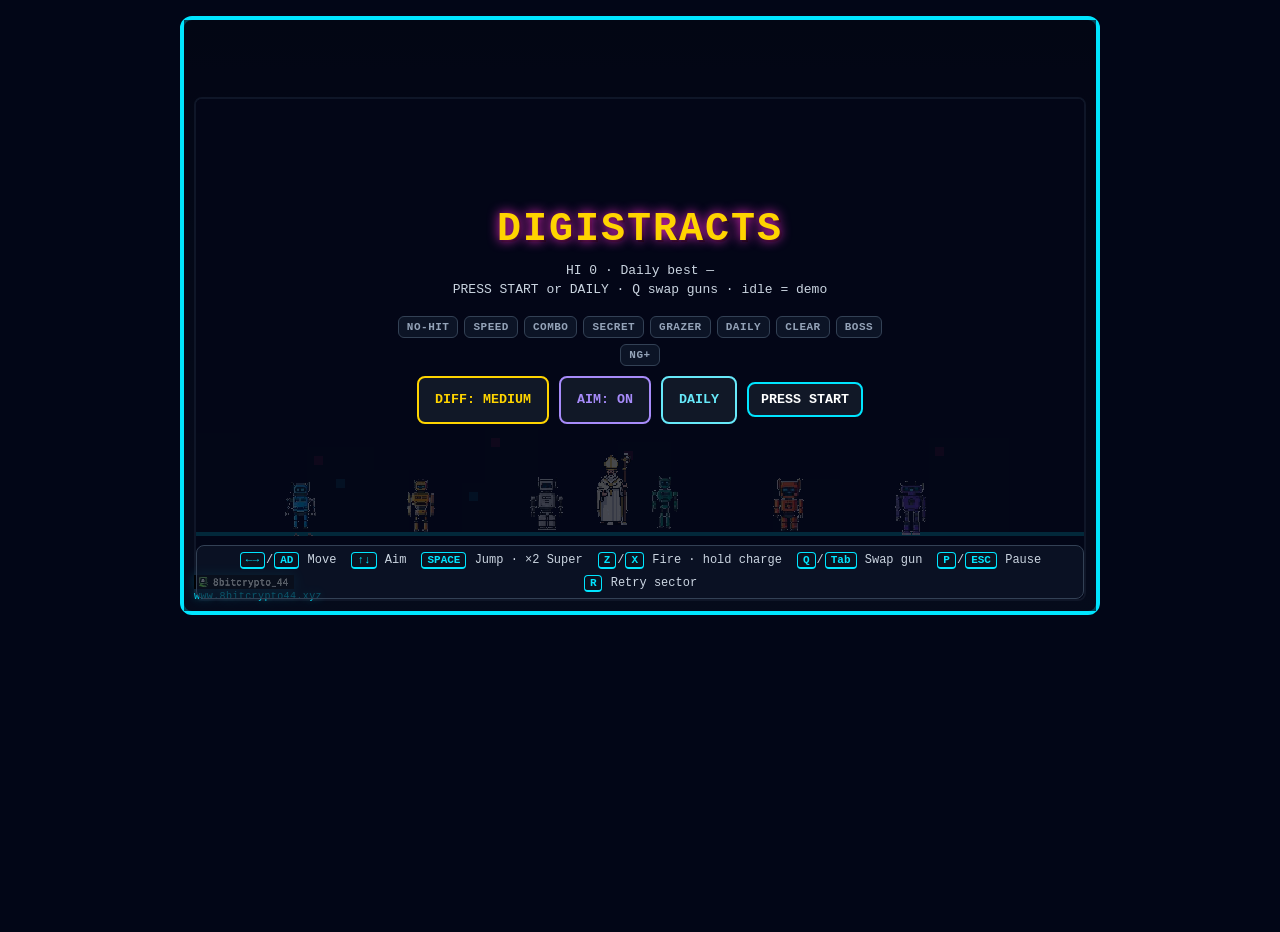
==== commit 3aa249b5: "Fix mobile cover layout and stop play-mode resize crash (v59). Restore the 16:9 cover overlay on mob" ====
--- a/index.html
+++ b/index.html
@@ -720,7 +720,9 @@
 const bossMatch=/(?:\?|&)boss=(final|mid)(?:&|$)/i.exec(location.search||"");if(bossMatch&&!QA_QS){const cK=bossMatch[1].toLowerCase();setTimeout(function(){beginTestRun({boss:cK,skipTalk:true});if(!GOD_QS)setGodMode(false);},350);}
 if(QA_QS){cj.godMode=false;if(hud.godBtn){hud.godBtn.style.display="none";}
 av("DIGISTRACTS QA","No god mode · autoplay audit running…","…");setTimeout(function(){qaRunSuite().then(function(report){console.log("[QA] suite complete",report.pass,report);});},400);}
-syncDiffBtn();syncFxBtn();syncAssistBtn();bumpTitleIdle();if(!QA_QS)av("DIGISTRACTS",titleBootSub(),"PRESS START");a9();fit();loop();const EMBED_MIN_H=680;const EMBED_MENU_MIN_H=320;const EMBED_PLAY_MIN_H=360;let embedFsActive=false;let embedBurstGen=0;let embedMutObs=null;function isMobileDevice(){try{if(window.matchMedia("(pointer: fine)").matches&&!window.matchMedia("(pointer: coarse)").matches){return false;}}catch(e){}
+syncDiffBtn();syncFxBtn();syncAssistBtn();bumpTitleIdle();if(!QA_QS)av("DIGISTRACTS",titleBootSub(),"PRESS START");a9();fit();loop();const EMBED_MIN_H=680;const EMBED_MENU_MIN_H=320;const EMBED_PLAY_MIN_H=360;let embedFsActive=false;let embedBurstGen=0;let embedMutObs=null;let embedPlayH=0;let embedLastReportH=0;function isEmbedPlayShell(){return isMobileEmbed()&&!cG.classList.contains("dg-menu")&&!embedFsActive;}
+function clearEmbedPlayLock(){embedPlayH=0;embedLastReportH=0;}
+function isMobileDevice(){try{if(window.matchMedia("(pointer: fine)").matches&&!window.matchMedia("(pointer: coarse)").matches){return false;}}catch(e){}
 var touch=("ontouchstart"in window)||navigator.maxTouchPoints>0;var narrow=false;var coarse=false;try{narrow=window.matchMedia("(max-width: 700px)").matches;coarse=window.matchMedia("(pointer: coarse)").matches;}catch(e2){}
 return(touch&&coarse)||narrow;}
 function isMobileEmbed(){return EMBED&&isMobileDevice();}
@@ -728,18 +730,20 @@
 function isOverlayScrollTarget(node){return node&&node.closest&&node.closest("#dg-overlay, .dg-menu-actions, .dg-levels");}
 function blockEmbedScroll(e){if(!EMBED||isMobileEmbed())return;if(isOverlayScrollTarget(e.target))return;e.preventDefault();}
 function embedFloorH(){if(!isMobileEmbed())return EMBED_MIN_H;if(cG.classList.contains("dg-menu"))return EMBED_MENU_MIN_H;return EMBED_PLAY_MIN_H;}
-function measureEmbedHeight(){if(!EMBED)return EMBED_MIN_H;const doc=document.documentElement;const bod=document.body;const stage=cG.querySelector(".dg-stage");const top=cG.querySelector(".dg-top");const controls=cG.querySelector(".dg-controls");const menuOpen=cG.classList.contains("dg-menu");const mobile=isMobileEmbed();[doc,bod,cG,stage,top,controls].forEach(function(el){if(!el)return;el.style.height="auto";el.style.minHeight="0";el.style.maxHeight="none";});const rootTop=cG.getBoundingClientRect().top;if(mobile&&menuOpen){let maxBottom=cG.getBoundingClientRect().bottom;[top,stage,cG.querySelector(".dg-help"),cG.querySelector("#dg-overlay")].forEach(function(el){if(!el||el.hidden)return;if(el.offsetParent===null&&!el.classList.contains("show"))return;const r=el.getBoundingClientRect();if(r.height>0&&r.bottom>maxBottom)maxBottom=r.bottom;});cG.querySelectorAll(".dg-menu-actions, .dg-levels").forEach(function(el){if(!el||el.hidden||el.offsetParent===null)return;const r=el.getBoundingClientRect();if(r.bottom>maxBottom)maxBottom=r.bottom;});return M.ceil(M.max(EMBED_MENU_MIN_H,maxBottom-rootTop+4));}
-if(mobile&&!menuOpen){let maxBottom=rootTop;[top,stage,controls].forEach(function(el){if(!el||el.hidden||el.offsetParent===null)return;const r=el.getBoundingClientRect();if(r.bottom>maxBottom)maxBottom=r.bottom;});return M.ceil(M.max(EMBED_PLAY_MIN_H,maxBottom-rootTop+4));}
-let maxBottom=cG.getBoundingClientRect().bottom;[top,stage,cG.querySelector(".dg-help"),cG.querySelector("#dg-overlay")].forEach(function(el){if(!el||el.hidden)return;if(el.offsetParent===null&&!el.classList.contains("show"))return;const r=el.getBoundingClientRect();if(r.height>0&&r.bottom>maxBottom)maxBottom=r.bottom;});cG.querySelectorAll(".dg-menu-actions, .dg-levels, .dg-controls").forEach(function(el){if(!el||el.hidden||el.offsetParent===null)return;const r=el.getBoundingClientRect();if(r.bottom>maxBottom)maxBottom=r.bottom;});const bboxH=M.ceil(M.max(0,maxBottom-rootTop))+4;const tight=!menuOpen;if(tight||mobile){return M.ceil(M.max(embedFloorH(),bboxH));}
-return M.ceil(M.max(EMBED_MIN_H,bboxH));}
-function applyEmbedFrameHeight(h){if(!EMBED)return h;h=M.max(embedFloorH(),M.round(h||measureEmbedHeight()));const mobile=isMobileEmbed();syncMobileClass();[document.documentElement,document.body,cG].forEach(function(el){if(mobile){el.style.height="auto";el.style.minHeight="0";el.style.maxHeight="none";el.style.overflowX="hidden";el.style.overflowY="visible";el.style.touchAction="pan-y";}else{el.style.height=h+"px";el.style.minHeight=h+"px";el.style.maxHeight=h+"px";el.style.overflow="hidden";}});return h;}
-function syncEmbedUiMode(){if(!EMBED)return;syncMobileClass();cG.classList.toggle("dg-ui-menu",cG.classList.contains("dg-menu"));notifyResize();if(isMobileEmbed())scheduleEmbedResizeBurst();}
-function flushEmbedResize(){if(!EMBED||!window.parent)return;try{const h=applyEmbedFrameHeight(measureEmbedHeight());window.parent.postMessage({type:"dg-resize",height:h,mobile:isMobileEmbed()},"*");window.parent.postMessage({type:"dg-mobile",active:isMobileEmbed()},"*");}catch(e){}}
-function scheduleEmbedResizeBurst(){if(!EMBED||!isMobileEmbed())return;flushEmbedResize();const gen=++embedBurstGen;[32,96].forEach(function(ms){setTimeout(function(){if(gen!==embedBurstGen)return;flushEmbedResize();},ms);});}
-function bindEmbedResizeObserver(){if(!EMBED||!isMobileEmbed()||embedMutObs||!window.MutationObserver)return;let debounce=null;embedMutObs=new MutationObserver(function(){clearTimeout(debounce);debounce=setTimeout(flushEmbedResize,0);});embedMutObs.observe(cG,{childList:true,subtree:true,attributes:true,characterData:true});}
-function onFsStateMsg(active){embedFsActive=!!active;syncEmbedUiMode();}
-var notifyResize=function(){if(!EMBED||!window.parent)return;flushEmbedResize();requestAnimationFrame(flushEmbedResize);};if(EMBED){syncMobileClass();applyEmbedFrameHeight(measureEmbedHeight());bindEmbedResizeObserver();document.addEventListener("wheel",blockEmbedScroll,{passive:false});document.addEventListener("touchmove",blockEmbedScroll,{passive:false});window.addEventListener("resize",syncEmbedUiMode);window.addEventListener("orientationchange",function(){setTimeout(syncEmbedUiMode,160);});}else{syncMobileClass();window.addEventListener("resize",syncMobileClass);window.addEventListener("orientationchange",function(){setTimeout(syncMobileClass,160);});}
-var _showOverlayVp=av;av=function(title,sub,btn,opts){_showOverlayVp(title,sub,btn,opts);syncEmbedUiMode();};var _hideOverlayVp=aB;aB=function(){_hideOverlayVp();syncEmbedUiMode();};var _fitVp=fit;fit=function(){_fitVp();if(EMBED)notifyResize();};window.addEventListener("message",function(e){if(!e.data||typeof e.data!=="object")return;if(e.data.type==="dg-fs-state")onFsStateMsg(e.data.active);if(e.data.type==="dg-request-resize"){flushEmbedResize();scheduleEmbedResizeBurst();}});if(EMBED){syncEmbedUiMode();scheduleEmbedResizeBurst();}})();
+function measureEmbedHeight(){if(!EMBED)return EMBED_MIN_H;if(isEmbedPlayShell()&&embedPlayH>0)return embedPlayH;const doc=document.documentElement;const bod=document.body;const stage=cG.querySelector(".dg-stage");const top=cG.querySelector(".dg-top");const controls=cG.querySelector(".dg-controls");const menuOpen=cG.classList.contains("dg-menu");const mobile=isMobileEmbed();[doc,bod,cG,stage,top,controls].forEach(function(el){if(!el)return;el.style.height="auto";el.style.minHeight="0";el.style.maxHeight="none";});const rootTop=cG.getBoundingClientRect().top;if(mobile&&menuOpen){let maxBottom=cG.getBoundingClientRect().bottom;[top,stage,cG.querySelector(".dg-help"),cG.querySelector("#dg-overlay")].forEach(function(el){if(!el||el.hidden)return;if(el.offsetParent===null&&!el.classList.contains("show"))return;const r=el.getBoundingClientRect();if(r.height>0&&r.bottom>maxBottom)maxBottom=r.bottom;});cG.querySelectorAll(".dg-menu-actions, .dg-levels").forEach(function(el){if(!el||el.hidden||el.offsetParent===null)return;const r=el.getBoundingClientRect();if(r.bottom>maxBottom)maxBottom=r.bottom;});return M.ceil(M.max(EMBED_MENU_MIN_H,maxBottom-rootTop+4));}
+if(mobile&&!menuOpen){let maxBottom=rootTop;[top,stage,controls].forEach(function(el){if(!el||el.hidden||el.offsetParent===null)return;const r=el.getBoundingClientRect();if(r.bottom>maxBottom)maxBottom=r.bottom;});const h=M.ceil(M.max(EMBED_PLAY_MIN_H,maxBottom-rootTop+4));if(isEmbedPlayShell())embedPlayH=h;return h;}
+let maxBottom=cG.getBoundingClientRect().bottom;[top,stage,cG.querySelector(".dg-help"),cG.querySelector("#dg-overlay")].forEach(function(el){if(!el||el.hidden)return;if(el.offsetParent===null&&!el.classList.contains("show"))return;const r=el.getBoundingClientRect();if(r.height>0&&r.bottom>maxBottom)maxBottom=r.bottom;});cG.querySelectorAll(".dg-menu-actions, .dg-levels, .dg-controls").forEach(function(el){if(!el||el.hidden||el.offsetParent===null)return;const r=el.getBoundingClientRect();if(r.bottom>maxBottom)maxBottom=r.bottom;});const bboxH=M.ceil(M.max(0,maxBottom-rootTop))+4;const tight=!menuOpen;let h;if(tight||mobile){h=M.ceil(M.max(embedFloorH(),bboxH));}else{h=M.ceil(M.max(EMBED_MIN_H,bboxH));}
+if(isEmbedPlayShell())embedPlayH=h;else embedPlayH=0;return h;}
+function applyEmbedFrameHeight(h){if(!EMBED)return h;h=M.max(embedFloorH(),M.round(h||measureEmbedHeight()));const mobile=isMobileEmbed();syncMobileClass();if(mobile&&isEmbedPlayShell()&&embedPlayH>0)return h;[document.documentElement,document.body,cG].forEach(function(el){if(mobile){el.style.height="auto";el.style.minHeight="0";el.style.maxHeight="none";el.style.overflowX="hidden";el.style.overflowY="visible";el.style.touchAction="pan-y";}else{el.style.height=h+"px";el.style.minHeight=h+"px";el.style.maxHeight=h+"px";el.style.overflow="hidden";}});return h;}
+function syncEmbedUiMode(){if(!EMBED)return;syncMobileClass();if(cG.classList.contains("dg-menu"))clearEmbedPlayLock();cG.classList.toggle("dg-ui-menu",cG.classList.contains("dg-menu"));notifyResize();if(isMobileEmbed()&&!isEmbedPlayShell())scheduleEmbedResizeBurst();}
+function flushEmbedResize(force){if(!EMBED||!window.parent)return;try{const h=applyEmbedFrameHeight(measureEmbedHeight());if(!force&&isEmbedPlayShell()&&embedLastReportH>0){if(M.abs(h-embedLastReportH)<8)return;if(h>embedLastReportH+16)return;}
+embedLastReportH=h;window.parent.postMessage({type:"dg-resize",height:h,mobile:isMobileEmbed()},"*");window.parent.postMessage({type:"dg-mobile",active:isMobileEmbed()},"*");}catch(e){}}
+function scheduleEmbedResizeBurst(){if(!EMBED||!isMobileEmbed()||isEmbedPlayShell())return;flushEmbedResize(true);const gen=++embedBurstGen;[32,96].forEach(function(ms){setTimeout(function(){if(gen!==embedBurstGen)return;flushEmbedResize(true);},ms);});}
+function bindEmbedResizeObserver(){if(!EMBED||!isMobileEmbed()||embedMutObs||!window.MutationObserver)return;let debounce=null;embedMutObs=new MutationObserver(function(){if(!cG.classList.contains("dg-menu"))return;clearTimeout(debounce);debounce=setTimeout(function(){flushEmbedResize(true);},48);});embedMutObs.observe(cG,{childList:true,subtree:true,attributes:true});}
+function onFsStateMsg(active){embedFsActive=!!active;if(embedFsActive)clearEmbedPlayLock();syncEmbedUiMode();}
+var notifyResize=function(){if(!EMBED||!window.parent)return;flushEmbedResize(true);if(!isEmbedPlayShell()||embedPlayH<=0){requestAnimationFrame(function(){flushEmbedResize(true);});}};if(EMBED){syncMobileClass();applyEmbedFrameHeight(measureEmbedHeight());bindEmbedResizeObserver();document.addEventListener("wheel",blockEmbedScroll,{passive:false});document.addEventListener("touchmove",blockEmbedScroll,{passive:false});window.addEventListener("resize",function(){if(isEmbedPlayShell())clearEmbedPlayLock();syncEmbedUiMode();});window.addEventListener("orientationchange",function(){clearEmbedPlayLock();setTimeout(syncEmbedUiMode,160);});}else{syncMobileClass();window.addEventListener("resize",syncMobileClass);window.addEventListener("orientationchange",function(){setTimeout(syncMobileClass,160);});}
+var _showOverlayVp=av;av=function(title,sub,btn,opts){_showOverlayVp(title,sub,btn,opts);syncEmbedUiMode();};var _hideOverlayVp=aB;aB=function(){_hideOverlayVp();syncEmbedUiMode();};var _fitVp=fit;fit=function(){_fitVp();if(EMBED&&!isEmbedPlayShell())notifyResize();};window.addEventListener("message",function(e){if(!e.data||typeof e.data!=="object")return;if(e.data.type==="dg-fs-state")onFsStateMsg(e.data.active);if(e.data.type==="dg-request-resize"){if(isEmbedPlayShell()&&embedPlayH>0){flushEmbedResize(true);return;}
+flushEmbedResize(true);scheduleEmbedResizeBurst();}});if(EMBED){syncEmbedUiMode();scheduleEmbedResizeBurst();}})();
 </script>
 </body>
 </html>
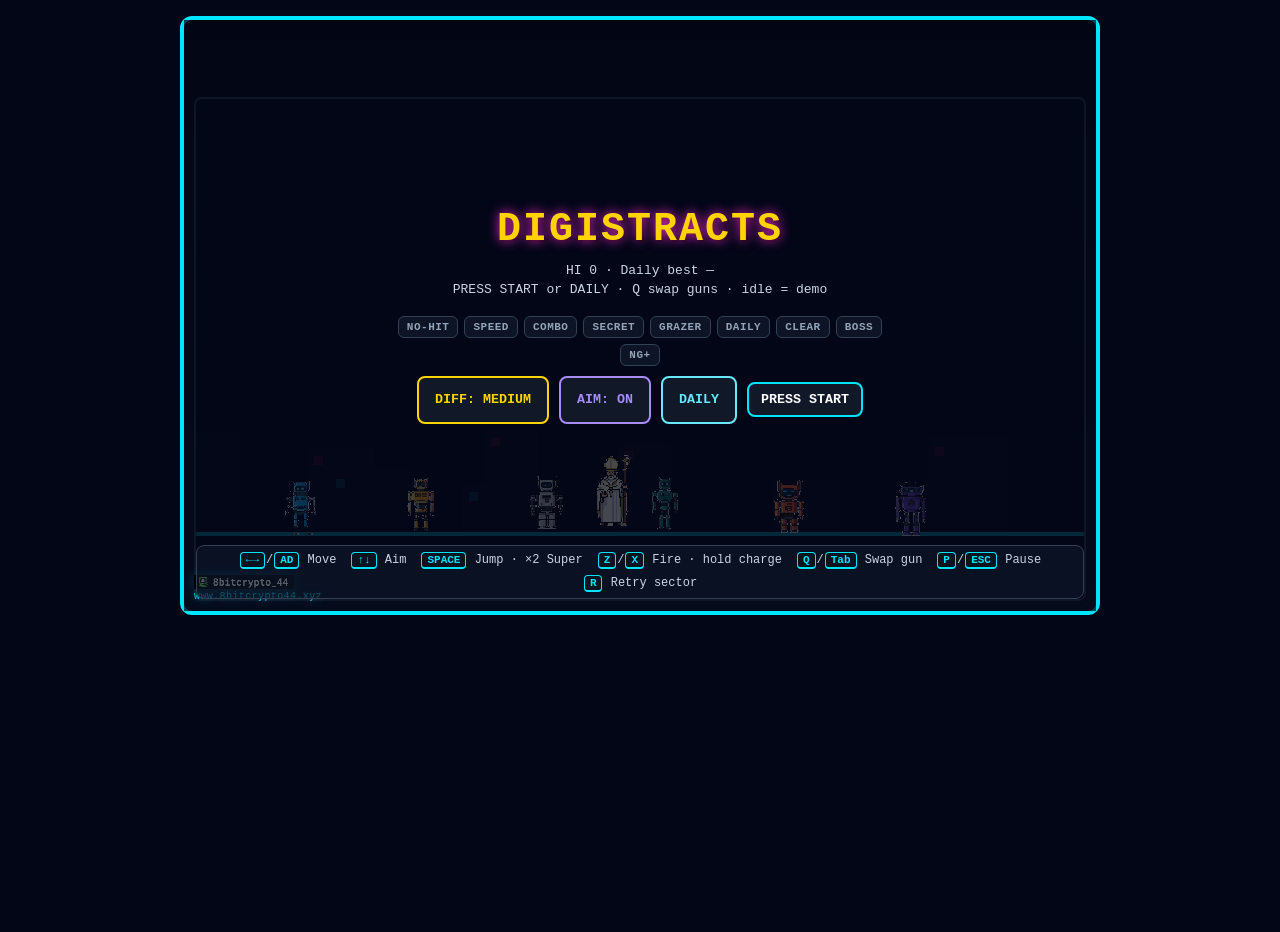
==== commit b1f03b42: "Fix mobile embed freeze during gameplay (v60). Stop resize feedback loops by locking play height, sk" ====
--- a/index.html
+++ b/index.html
@@ -440,10 +440,11 @@
 if(b.timer<=0){b.cL="recover";b.timer=b.cs===2?28:42;b.aM=true;b.pillars=[];}}else if(b.cL==="skyRise"){b.y+=b.vy;if(b.y<=10){b.y=10;b.vy=0;b.cL="skyHold";b.timer=b.cs===2?28:40;b.cu=M.max(30,M.min(W-b.w-30,p.x+p.w/2-b.w/2));cF(520,0.12,"triangle",0.06);}}else if(b.cL==="skyHold"){b.cu+=((p.x+p.w/2-b.w/2)-b.cu)*0.08;b.cu=M.max(30,M.min(W-b.w-30,b.cu));if(b.timer<=0){b.cL="skySlam";b.timer=50;cF(140,0.16,"sawtooth",0.08);}}else if(b.cL==="skySlam"){b.x+=(b.cu-b.x)*0.42;b.vy=16;b.y+=b.vy;if(b.y+b.h>=b5){b.y=b5-b.h;b.x=b.cu;b.vx=0;b.vy=0;if(M.abs(p.x+p.w/2-(b.x+b.w/2))<62)aN(null,"boss");bS(b.x+b.w/2,b5-4,"#ff7a12",26);addJuice({shake:10,hitStop:3,flash:12,flashColor:"rgba(255,122,18,0.35)"});if(b.cs===2){b.cL="pulseWave";b.timer=34;b.pulseR=40;cF(70,0.22,"square",0.1);}else{cF(70,0.22,"square",0.1);b.cL="recover";b.timer=40;b.aM=true;}}}else if(b.cL==="jumpCharge"&&b.timer<=0){b.cL="jump";b.vy=b.cs===2?-10.4:-9.2;b.vx=b.b6*(b.cs===2?6.2:4.8);cF(150,0.12,"square",0.08);}else if(b.cL==="jump"){b.x+=b.vx;b.y+=b.vy;b.vy+=0.5;b.x=M.max(36,M.min(W-b.w-16,b.x));if(b.ct<=0){aH(b);b.ct=b.cs===2?18:26;}
 if(b.y+b.h>=b5){b.y=b5-b.h;b.vx=0;b.vy=0;b.cL="recover";b.timer=b.cs===2?26:42;b.aM=true;addJuice({shake:5,flash:6});cF(80,0.18,"square",0.09);}}else if(b.cL==="recover"&&b.timer<=0){b.cL="idle";b.timer=b.cs===2?(b.midBoss?18:22):(b.midBoss?28:38);b.aM=true;}
 if(af({x:p.x+5,y:p.y+5,w:p.w-10,h:p.h-5},b)&&!cj.cz)aN(null,"boss");}
-function a9(){hud.score.textContent=String(cj.score).padStart(6,"0");hud.lives.textContent="♥".repeat(M.max(0,cj.lives))||"—";hud.level.textContent=cj.inSecret?"SEC":("LV "+(cj.level+1));if(cj.ngPlus&&hud.level)hud.level.textContent=(cj.inSecret?"SEC":("LV "+(cj.level+1)))+" · NG+";if(cj.godMode&&hud.level)hud.level.textContent=(cj.inSecret?"SEC":("LV "+(cj.level+1)))+(cj.ngPlus?" · NG+":"")+" · GOD";hud.time.textContent=M.max(0,M.ceil(cj.ba/1000));if(hud.time){hud.time.style.color=(cj.cL==="play"&&cj.ba>0&&cj.ba<30000)?"#fb7185":"";}
-if(hud.hi)hud.hi.textContent=String(cj.hiScore).padStart(6,"0");if(hud.combo){const c=cj.combo;hud.combo.textContent="×"+c;const wrap=hud.combo.parentElement;if(wrap){wrap.classList.toggle("is-hot",c>=3);wrap.classList.toggle("is-max",c>=10);}}
-hud.aZ.textContent=cj.player?M.max(0,2-cj.player.bj):2;let gun="PISTOL";if(cj.player){if(cj.player.overclockT>0)gun="OVR "+M.ceil(cj.player.overclockT/60)+"s";else if(cj.player.cC>0)gun="GOLD "+M.ceil(cj.player.cC/60)+"s";else if(cj.player.cg>0)gun="SPD "+M.ceil(cj.player.cg/60)+"s";else if(cj.player.weapon){const d=weaponDef(cj.player.weapon);const bagN=(cj.player.gunBag&&cj.player.gunBag.length)||0;gun=(d?d.label:cj.player.weapon)+" ×"+cj.player.bv+(bagN?(" +"+bagN):"");if(cj.player.weapon==="MAXI"&&(cj.player.maxiCharge||0)>=12){gun+=" CHG"+M.min(3,M.floor(cj.player.maxiCharge/18));}}else if(cj.player.charge>=10){gun=cj.player.charge>=28?"CHARGE!":"CHG "+M.floor(cj.player.charge/28*100)+"%";}}
-hud.staff.textContent=gun;if(cj.ae>0){hud.msg.textContent=cj.ca||currentLevel().name;hud.msg.style.opacity="1";}else if(cj.combo>=3&&cj.cL==="play"){hud.msg.textContent="COMBO ×"+cj.combo;hud.msg.style.opacity="0.9";}else{hud.msg.style.opacity="0";}
+function setHudText(el,val){if(el&&el.textContent!==val)el.textContent=val;}
+function a9(){setHudText(hud.score,String(cj.score).padStart(6,"0"));setHudText(hud.lives,"♥".repeat(M.max(0,cj.lives))||"—");let lvTxt=cj.inSecret?"SEC":("LV "+(cj.level+1));if(cj.ngPlus&&hud.level)lvTxt=(cj.inSecret?"SEC":("LV "+(cj.level+1)))+" · NG+";if(cj.godMode&&hud.level)lvTxt=(cj.inSecret?"SEC":("LV "+(cj.level+1)))+(cj.ngPlus?" · NG+":"")+" · GOD";setHudText(hud.level,lvTxt);setHudText(hud.time,String(M.max(0,M.ceil(cj.ba/1000))));if(hud.time){hud.time.style.color=(cj.cL==="play"&&cj.ba>0&&cj.ba<30000)?"#fb7185":"";}
+if(hud.hi)setHudText(hud.hi,String(cj.hiScore).padStart(6,"0"));if(hud.combo){const c=cj.combo;setHudText(hud.combo,"×"+c);const wrap=hud.combo.parentElement;if(wrap){wrap.classList.toggle("is-hot",c>=3);wrap.classList.toggle("is-max",c>=10);}}
+setHudText(hud.aZ,String(cj.player?M.max(0,2-cj.player.bj):2));let gun="PISTOL";if(cj.player){if(cj.player.overclockT>0)gun="OVR "+M.ceil(cj.player.overclockT/60)+"s";else if(cj.player.cC>0)gun="GOLD "+M.ceil(cj.player.cC/60)+"s";else if(cj.player.cg>0)gun="SPD "+M.ceil(cj.player.cg/60)+"s";else if(cj.player.weapon){const d=weaponDef(cj.player.weapon);const bagN=(cj.player.gunBag&&cj.player.gunBag.length)||0;gun=(d?d.label:cj.player.weapon)+" ×"+cj.player.bv+(bagN?(" +"+bagN):"");if(cj.player.weapon==="MAXI"&&(cj.player.maxiCharge||0)>=12){gun+=" CHG"+M.min(3,M.floor(cj.player.maxiCharge/18));}}else if(cj.player.charge>=10){gun=cj.player.charge>=28?"CHARGE!":"CHG "+M.floor(cj.player.charge/28*100)+"%";}}
+setHudText(hud.staff,gun);if(cj.ae>0){setHudText(hud.msg,cj.ca||currentLevel().name);hud.msg.style.opacity="1";}else if(cj.combo>=3&&cj.cL==="play"){setHudText(hud.msg,"COMBO ×"+cj.combo);hud.msg.style.opacity="0.9";}else{hud.msg.style.opacity="0";}
 syncMusicUrgency();}
 function inputX(){if(cj.demo||qaBot.on)return demoAI.x;if(M.abs(touch.jx)>0.28)return touch.jx>0?1:-1;let x=0;if(keys.ArrowLeft||keys.a||keys.A||touch.left)x-=1;if(keys.ArrowRight||keys.d||keys.D||touch.right)x+=1;return x;}
 function inputJump(){if(cj.demo||qaBot.on)return!!demoAI.jump;return!!(keys[" "]||touch.jump);}
@@ -702,21 +703,25 @@
 function isNativeFullscreen(){return!!(document.fullscreenElement||document.webkitFullscreenElement);}
 function isFullscreen(){return fsWanted||parentFs||(!EMBED&&isNativeFullscreen());}
 function askParentFullscreen(exit){postParent({type:exit?"dg-fs-exit":"dg-fs"});}
-function enterFullscreen(){if(EMBED){fsWanted=true;parentFs=true;askParentFullscreen(false);syncFsBtn();fit();setTimeout(fit,80);setTimeout(fit,220);setTimeout(fit,500);return;}
+function wantsEmbedFs(){if(!EMBED||!wantsTouchUI())return false;const vw=(window.visualViewport&&window.visualViewport.width)||window.innerWidth;const vh=(window.visualViewport&&window.visualViewport.height)||window.innerHeight;return vw>vh||window.matchMedia("(orientation: landscape)").matches;}
+function enterFullscreen(){if(EMBED){if(!wantsEmbedFs()){syncFsBtn();fit();return;}
+if(fsWanted&&parentFs)return;fsWanted=true;parentFs=true;askParentFullscreen(false);syncFsBtn();fit();setTimeout(fit,80);setTimeout(fit,220);return;}
 const req=cG.requestFullscreen||cG.webkitRequestFullscreen||document.documentElement.requestFullscreen||document.documentElement.webkitRequestFullscreen;if(!req)return;try{const el=(cG.requestFullscreen||cG.webkitRequestFullscreen)?cG:document.documentElement;const p=(el.requestFullscreen||el.webkitRequestFullscreen).call(el);if(p&&p.then)p.then(function(){fit();setTimeout(fit,120);}).catch(function(){fit();});else{fit();setTimeout(fit,120);}}catch(e){fit();}}
 function exitFullscreen(){if(EMBED){fsWanted=false;parentFs=false;askParentFullscreen(true);syncFsBtn();fit();setTimeout(fit,80);setTimeout(fit,250);return;}
 const exit=document.exitFullscreen||document.webkitExitFullscreen;if(exit&&isNativeFullscreen()){try{const p=exit.call(document);if(p&&p.catch)p.catch(function(){});}catch(e){}}}
 function syncFsBtn(){if(!hud.fs)return;const fs=isFullscreen();hud.fs.setAttribute("aria-pressed",fs?"true":"false");hud.fs.textContent=fs?"EXIT":"FULL";cG.classList.toggle("dg-fs",fs);document.documentElement.classList.toggle("dg-fs",fs);}
-function fit(){const phone=wantsTouchUI();const vh=(window.visualViewport&&window.visualViewport.height)||window.innerHeight;const vw=(window.visualViewport&&window.visualViewport.width)||window.innerWidth;const land=window.matchMedia("(orientation: landscape)").matches||vw>vh;const fs=isFullscreen();cG.classList.toggle("dg-phone",phone);const phoneLand=phone&&land;cG.classList.toggle("dg-land",phoneLand);cG.classList.toggle("dg-fs",fs);const top=cG.querySelector(".dg-top");const help=cG.querySelector(".dg-help");const stage=cG.querySelector(".dg-stage");if(phone&&!cG.classList.contains("dg-menu")&&stage){if(EMBED){const sw=M.max(1,stage.clientWidth||cG.clientWidth||vw);const sh=M.max(1,stage.clientHeight||M.floor(sw*H/W));canvas.style.width=M.floor(sw)+"px";canvas.style.height=M.floor(sh)+"px";syncFsBtn();return;}
+let lastFitW=0;let lastFitH=0;function fit(){const phone=wantsTouchUI();const vh=(window.visualViewport&&window.visualViewport.height)||window.innerHeight;const vw=(window.visualViewport&&window.visualViewport.width)||window.innerWidth;const land=window.matchMedia("(orientation: landscape)").matches||vw>vh;const fs=isFullscreen();cG.classList.toggle("dg-phone",phone);const phoneLand=phone&&land;cG.classList.toggle("dg-land",phoneLand);cG.classList.toggle("dg-fs",fs);const top=cG.querySelector(".dg-top");const help=cG.querySelector(".dg-help");const stage=cG.querySelector(".dg-stage");if(phone&&!cG.classList.contains("dg-menu")&&stage){if(EMBED){const sw=M.max(1,stage.clientWidth||cG.clientWidth||vw);const sh=M.max(1,stage.clientHeight||M.floor(sw*H/W));if(sw===lastFitW&&sh===lastFitH){syncFsBtn();return;}
+lastFitW=sw;lastFitH=sh;canvas.style.width=M.floor(sw)+"px";canvas.style.height=M.floor(sh)+"px";syncFsBtn();return;}
 const sw=M.max(1,stage.clientWidth||vw);const sh=M.max(1,stage.clientHeight||vh);canvas.style.width=M.floor(sw)+"px";canvas.style.height=M.floor(sh)+"px";syncFsBtn();return;}
 const pad=phone?8:20;let chrome=(top&&top.offsetParent!==null?top.offsetHeight:0)+pad;if(!phone&&help&&help.offsetParent!==null&&!cG.classList.contains("dg-menu")){chrome+=help.offsetHeight;}
 const needFit=EMBED||fs||phone||vh<620;if(needFit){const availH=M.max(120,vh-chrome);const availW=M.max(160,(cG.clientWidth||vw)-(phone?4:16));let cw=availW,ch=cw*H/W;if(ch>availH){ch=availH;cw=ch*W/H;}
 canvas.style.width=M.floor(cw)+"px";canvas.style.height=M.floor(ch)+"px";}else{canvas.style.width="";canvas.style.height="";}
 syncFsBtn();}
-window.addEventListener("message",function(e){if(!e.data||typeof e.data!=="object"||e.data.type!=="dg-fs-state")return;if(e.data.active)parentFs=true;else if(!fsWanted)parentFs=false;syncFsBtn();fit();});window.addEventListener("resize",fit);window.addEventListener("orientationchange",function(){clearTouchInput();setTimeout(fit,80);setTimeout(fit,220);setTimeout(function(){fit();if(wantsTouchUI()&&cj.cL==="play"&&!isFullscreen())enterFullscreen();},400);});if(window.visualViewport){window.visualViewport.addEventListener("resize",function(){fit();if(wantsTouchUI()&&cj.cL==="play")setTimeout(fit,60);});}
+window.addEventListener("message",function(e){if(!e.data||typeof e.data!=="object"||e.data.type!=="dg-fs-state")return;if(e.data.active)parentFs=true;else if(!fsWanted)parentFs=false;syncFsBtn();fit();});window.addEventListener("resize",fit);window.addEventListener("orientationchange",function(){clearTouchInput();lastFitW=0;lastFitH=0;setTimeout(fit,80);setTimeout(fit,220);setTimeout(function(){fit();if(!EMBED&&wantsTouchUI()&&cj.cL==="play"&&!isFullscreen())enterFullscreen();},400);});if(window.visualViewport){window.visualViewport.addEventListener("resize",function(){if(EMBED&&cj.cL==="play"&&!cG.classList.contains("dg-menu")){fit();return;}
+fit();if(wantsTouchUI()&&cj.cL==="play")setTimeout(fit,60);});}
 document.addEventListener("fullscreenchange",function(){syncFsBtn();fit();});document.addEventListener("webkitfullscreenchange",function(){syncFsBtn();fit();});if(hud.fs){hud.fs.addEventListener("click",function(ev){ev.preventDefault();ev.stopPropagation();aw();if(isFullscreen())exitFullscreen();else enterFullscreen();setTimeout(function(){syncFsBtn();fit();},120);});}
 cG.addEventListener("touchstart",function(){if(cj.demo){B();return;}
-if(!cG.classList.contains("dg-phone"))return;if(isFullscreen())return;if(cj.cL==="play")enterFullscreen();},{passive:true});fit();if(GOD_QS){buildLevelSelect();if(cj.godMode)setGodMode(true);}else{if(hud.godBtn)hud.godBtn.style.display="none";if(hud.levels){hud.levels.innerHTML="";hud.levels.style.display="none";}}
+if(EMBED)return;if(!cG.classList.contains("dg-phone"))return;if(isFullscreen())return;if(cj.cL==="play")enterFullscreen();},{passive:true});fit();if(GOD_QS){buildLevelSelect();if(cj.godMode)setGodMode(true);}else{if(hud.godBtn)hud.godBtn.style.display="none";if(hud.levels){hud.levels.innerHTML="";hud.levels.style.display="none";}}
 const bossMatch=/(?:\?|&)boss=(final|mid)(?:&|$)/i.exec(location.search||"");if(bossMatch&&!QA_QS){const cK=bossMatch[1].toLowerCase();setTimeout(function(){beginTestRun({boss:cK,skipTalk:true});if(!GOD_QS)setGodMode(false);},350);}
 if(QA_QS){cj.godMode=false;if(hud.godBtn){hud.godBtn.style.display="none";}
 av("DIGISTRACTS QA","No god mode · autoplay audit running…","…");setTimeout(function(){qaRunSuite().then(function(report){console.log("[QA] suite complete",report.pass,report);});},400);}
@@ -731,19 +736,18 @@
 function blockEmbedScroll(e){if(!EMBED||isMobileEmbed())return;if(isOverlayScrollTarget(e.target))return;e.preventDefault();}
 function embedFloorH(){if(!isMobileEmbed())return EMBED_MIN_H;if(cG.classList.contains("dg-menu"))return EMBED_MENU_MIN_H;return EMBED_PLAY_MIN_H;}
 function measureEmbedHeight(){if(!EMBED)return EMBED_MIN_H;if(isEmbedPlayShell()&&embedPlayH>0)return embedPlayH;const doc=document.documentElement;const bod=document.body;const stage=cG.querySelector(".dg-stage");const top=cG.querySelector(".dg-top");const controls=cG.querySelector(".dg-controls");const menuOpen=cG.classList.contains("dg-menu");const mobile=isMobileEmbed();[doc,bod,cG,stage,top,controls].forEach(function(el){if(!el)return;el.style.height="auto";el.style.minHeight="0";el.style.maxHeight="none";});const rootTop=cG.getBoundingClientRect().top;if(mobile&&menuOpen){let maxBottom=cG.getBoundingClientRect().bottom;[top,stage,cG.querySelector(".dg-help"),cG.querySelector("#dg-overlay")].forEach(function(el){if(!el||el.hidden)return;if(el.offsetParent===null&&!el.classList.contains("show"))return;const r=el.getBoundingClientRect();if(r.height>0&&r.bottom>maxBottom)maxBottom=r.bottom;});cG.querySelectorAll(".dg-menu-actions, .dg-levels").forEach(function(el){if(!el||el.hidden||el.offsetParent===null)return;const r=el.getBoundingClientRect();if(r.bottom>maxBottom)maxBottom=r.bottom;});return M.ceil(M.max(EMBED_MENU_MIN_H,maxBottom-rootTop+4));}
-if(mobile&&!menuOpen){let maxBottom=rootTop;[top,stage,controls].forEach(function(el){if(!el||el.hidden||el.offsetParent===null)return;const r=el.getBoundingClientRect();if(r.bottom>maxBottom)maxBottom=r.bottom;});const h=M.ceil(M.max(EMBED_PLAY_MIN_H,maxBottom-rootTop+4));if(isEmbedPlayShell())embedPlayH=h;return h;}
+if(mobile&&!menuOpen){let maxBottom=rootTop;[top,stage,controls].forEach(function(el){if(!el||el.hidden||el.offsetParent===null)return;const r=el.getBoundingClientRect();if(r.bottom>maxBottom)maxBottom=r.bottom;});let h=M.ceil(M.max(EMBED_PLAY_MIN_H,maxBottom-rootTop+4));const vh=window.innerHeight||document.documentElement.clientHeight||680;h=M.min(h,M.ceil(vh*1.15));if(isEmbedPlayShell())embedPlayH=h;return h;}
 let maxBottom=cG.getBoundingClientRect().bottom;[top,stage,cG.querySelector(".dg-help"),cG.querySelector("#dg-overlay")].forEach(function(el){if(!el||el.hidden)return;if(el.offsetParent===null&&!el.classList.contains("show"))return;const r=el.getBoundingClientRect();if(r.height>0&&r.bottom>maxBottom)maxBottom=r.bottom;});cG.querySelectorAll(".dg-menu-actions, .dg-levels, .dg-controls").forEach(function(el){if(!el||el.hidden||el.offsetParent===null)return;const r=el.getBoundingClientRect();if(r.bottom>maxBottom)maxBottom=r.bottom;});const bboxH=M.ceil(M.max(0,maxBottom-rootTop))+4;const tight=!menuOpen;let h;if(tight||mobile){h=M.ceil(M.max(embedFloorH(),bboxH));}else{h=M.ceil(M.max(EMBED_MIN_H,bboxH));}
 if(isEmbedPlayShell())embedPlayH=h;else embedPlayH=0;return h;}
 function applyEmbedFrameHeight(h){if(!EMBED)return h;h=M.max(embedFloorH(),M.round(h||measureEmbedHeight()));const mobile=isMobileEmbed();syncMobileClass();if(mobile&&isEmbedPlayShell()&&embedPlayH>0)return h;[document.documentElement,document.body,cG].forEach(function(el){if(mobile){el.style.height="auto";el.style.minHeight="0";el.style.maxHeight="none";el.style.overflowX="hidden";el.style.overflowY="visible";el.style.touchAction="pan-y";}else{el.style.height=h+"px";el.style.minHeight=h+"px";el.style.maxHeight=h+"px";el.style.overflow="hidden";}});return h;}
-function syncEmbedUiMode(){if(!EMBED)return;syncMobileClass();if(cG.classList.contains("dg-menu"))clearEmbedPlayLock();cG.classList.toggle("dg-ui-menu",cG.classList.contains("dg-menu"));notifyResize();if(isMobileEmbed()&&!isEmbedPlayShell())scheduleEmbedResizeBurst();}
+function syncEmbedUiMode(){if(!EMBED)return;syncMobileClass();if(cG.classList.contains("dg-menu"))clearEmbedPlayLock();cG.classList.toggle("dg-ui-menu",cG.classList.contains("dg-menu"));if(isEmbedPlayShell()&&embedPlayH>0)return;notifyResize();if(isMobileEmbed()&&!isEmbedPlayShell())scheduleEmbedResizeBurst();}
 function flushEmbedResize(force){if(!EMBED||!window.parent)return;try{const h=applyEmbedFrameHeight(measureEmbedHeight());if(!force&&isEmbedPlayShell()&&embedLastReportH>0){if(M.abs(h-embedLastReportH)<8)return;if(h>embedLastReportH+16)return;}
 embedLastReportH=h;window.parent.postMessage({type:"dg-resize",height:h,mobile:isMobileEmbed()},"*");window.parent.postMessage({type:"dg-mobile",active:isMobileEmbed()},"*");}catch(e){}}
 function scheduleEmbedResizeBurst(){if(!EMBED||!isMobileEmbed()||isEmbedPlayShell())return;flushEmbedResize(true);const gen=++embedBurstGen;[32,96].forEach(function(ms){setTimeout(function(){if(gen!==embedBurstGen)return;flushEmbedResize(true);},ms);});}
 function bindEmbedResizeObserver(){if(!EMBED||!isMobileEmbed()||embedMutObs||!window.MutationObserver)return;let debounce=null;embedMutObs=new MutationObserver(function(){if(!cG.classList.contains("dg-menu"))return;clearTimeout(debounce);debounce=setTimeout(function(){flushEmbedResize(true);},48);});embedMutObs.observe(cG,{childList:true,subtree:true,attributes:true});}
-function onFsStateMsg(active){embedFsActive=!!active;if(embedFsActive)clearEmbedPlayLock();syncEmbedUiMode();}
-var notifyResize=function(){if(!EMBED||!window.parent)return;flushEmbedResize(true);if(!isEmbedPlayShell()||embedPlayH<=0){requestAnimationFrame(function(){flushEmbedResize(true);});}};if(EMBED){syncMobileClass();applyEmbedFrameHeight(measureEmbedHeight());bindEmbedResizeObserver();document.addEventListener("wheel",blockEmbedScroll,{passive:false});document.addEventListener("touchmove",blockEmbedScroll,{passive:false});window.addEventListener("resize",function(){if(isEmbedPlayShell())clearEmbedPlayLock();syncEmbedUiMode();});window.addEventListener("orientationchange",function(){clearEmbedPlayLock();setTimeout(syncEmbedUiMode,160);});}else{syncMobileClass();window.addEventListener("resize",syncMobileClass);window.addEventListener("orientationchange",function(){setTimeout(syncMobileClass,160);});}
-var _showOverlayVp=av;av=function(title,sub,btn,opts){_showOverlayVp(title,sub,btn,opts);syncEmbedUiMode();};var _hideOverlayVp=aB;aB=function(){_hideOverlayVp();syncEmbedUiMode();};var _fitVp=fit;fit=function(){_fitVp();if(EMBED&&!isEmbedPlayShell())notifyResize();};window.addEventListener("message",function(e){if(!e.data||typeof e.data!=="object")return;if(e.data.type==="dg-fs-state")onFsStateMsg(e.data.active);if(e.data.type==="dg-request-resize"){if(isEmbedPlayShell()&&embedPlayH>0){flushEmbedResize(true);return;}
-flushEmbedResize(true);scheduleEmbedResizeBurst();}});if(EMBED){syncEmbedUiMode();scheduleEmbedResizeBurst();}})();
+function onFsStateMsg(active){embedFsActive=!!active;if(!embedFsActive)clearEmbedPlayLock();syncEmbedUiMode();}
+var notifyResize=function(){if(!EMBED||!window.parent)return;flushEmbedResize(true);if(!isEmbedPlayShell()||embedPlayH<=0){requestAnimationFrame(function(){flushEmbedResize(true);});}};if(EMBED){syncMobileClass();applyEmbedFrameHeight(measureEmbedHeight());bindEmbedResizeObserver();document.addEventListener("wheel",blockEmbedScroll,{passive:false});document.addEventListener("touchmove",blockEmbedScroll,{passive:false});window.addEventListener("resize",function(){if(isEmbedPlayShell()&&embedPlayH>0)return;syncEmbedUiMode();});window.addEventListener("orientationchange",function(){clearEmbedPlayLock();setTimeout(syncEmbedUiMode,160);});}else{syncMobileClass();window.addEventListener("resize",syncMobileClass);window.addEventListener("orientationchange",function(){setTimeout(syncMobileClass,160);});}
+var _showOverlayVp=av;av=function(title,sub,btn,opts){_showOverlayVp(title,sub,btn,opts);syncEmbedUiMode();};var _hideOverlayVp=aB;aB=function(){_hideOverlayVp();syncEmbedUiMode();};var _fitVp=fit;fit=function(){_fitVp();if(EMBED&&!isEmbedPlayShell())notifyResize();};window.addEventListener("message",function(e){if(!e.data||typeof e.data!=="object")return;if(e.data.type==="dg-fs-state")onFsStateMsg(e.data.active);if(e.data.type==="dg-request-resize"){if(isEmbedPlayShell()&&embedPlayH>0)return;flushEmbedResize(true);scheduleEmbedResizeBurst();}});if(EMBED){syncEmbedUiMode();scheduleEmbedResizeBurst();}})();
 </script>
 </body>
 </html>
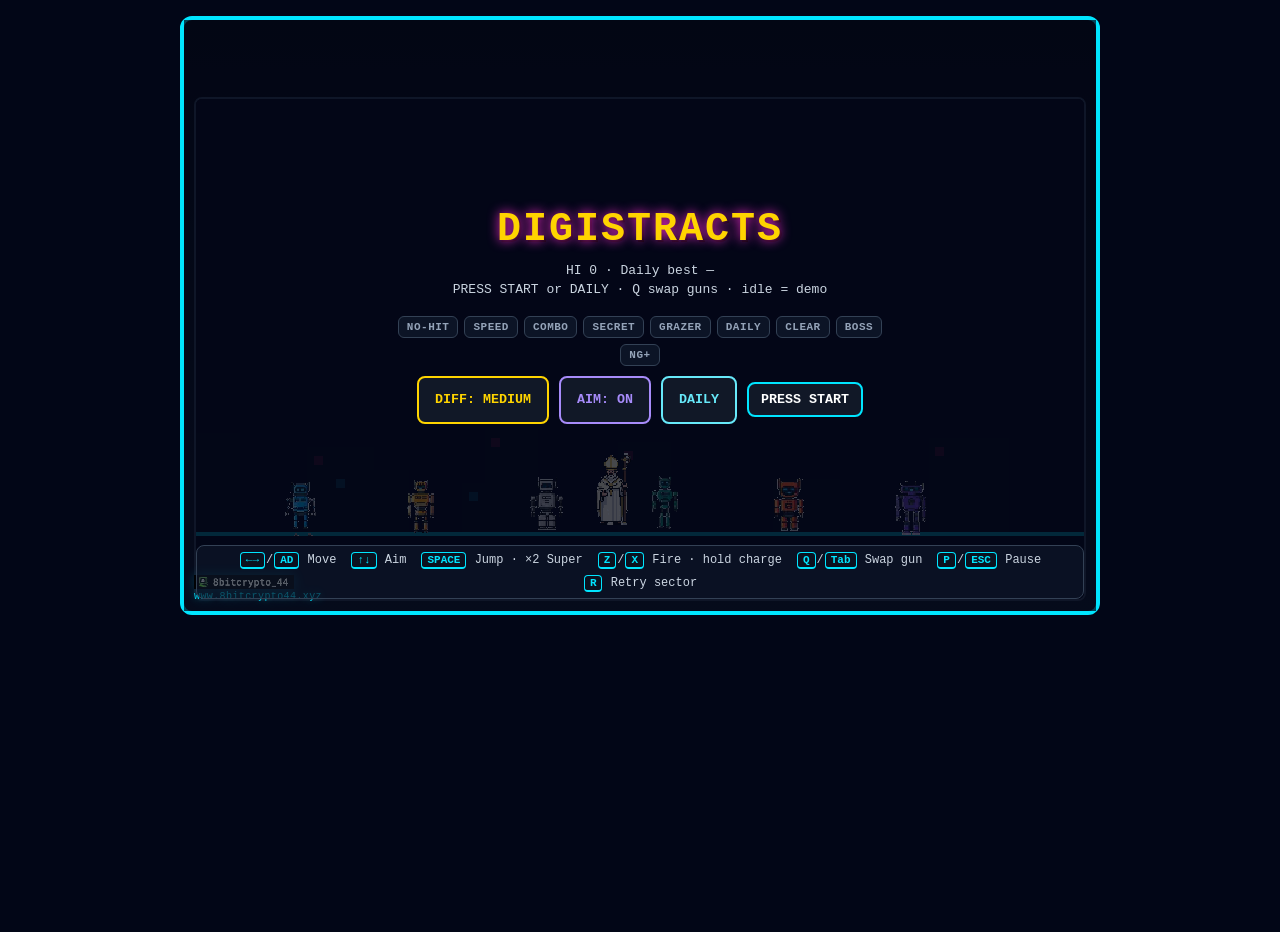
==== commit d99d87dd: "Fix mobile embed controls layout (v61). Defer play height lock until after fit() shows touch control" ====
--- a/index.html
+++ b/index.html
@@ -725,8 +725,11 @@
 const bossMatch=/(?:\?|&)boss=(final|mid)(?:&|$)/i.exec(location.search||"");if(bossMatch&&!QA_QS){const cK=bossMatch[1].toLowerCase();setTimeout(function(){beginTestRun({boss:cK,skipTalk:true});if(!GOD_QS)setGodMode(false);},350);}
 if(QA_QS){cj.godMode=false;if(hud.godBtn){hud.godBtn.style.display="none";}
 av("DIGISTRACTS QA","No god mode · autoplay audit running…","…");setTimeout(function(){qaRunSuite().then(function(report){console.log("[QA] suite complete",report.pass,report);});},400);}
-syncDiffBtn();syncFxBtn();syncAssistBtn();bumpTitleIdle();if(!QA_QS)av("DIGISTRACTS",titleBootSub(),"PRESS START");a9();fit();loop();const EMBED_MIN_H=680;const EMBED_MENU_MIN_H=320;const EMBED_PLAY_MIN_H=360;let embedFsActive=false;let embedBurstGen=0;let embedMutObs=null;let embedPlayH=0;let embedLastReportH=0;function isEmbedPlayShell(){return isMobileEmbed()&&!cG.classList.contains("dg-menu")&&!embedFsActive;}
-function clearEmbedPlayLock(){embedPlayH=0;embedLastReportH=0;}
+syncDiffBtn();syncFxBtn();syncAssistBtn();bumpTitleIdle();if(!QA_QS)av("DIGISTRACTS",titleBootSub(),"PRESS START");a9();fit();loop();const EMBED_MIN_H=680;const EMBED_MENU_MIN_H=320;const EMBED_PLAY_MIN_H=360;let embedFsActive=false;let embedBurstGen=0;let embedMutObs=null;let embedPlayH=0;let embedLastReportH=0;let embedPlayLockGen=0;function isEmbedPlayShell(){return isMobileEmbed()&&!cG.classList.contains("dg-menu")&&!embedFsActive;}
+function clearEmbedPlayLock(){embedPlayH=0;embedLastReportH=0;embedPlayLockGen++;}
+function embedPlayTargetH(){if(!isMobileEmbed()||cG.classList.contains("dg-menu"))return EMBED_PLAY_MIN_H;const rw=M.max(280,cG.clientWidth||window.innerWidth||360);const stageH=M.ceil(rw*450/800);return M.max(EMBED_PLAY_MIN_H,72+stageH+168+16);}
+function scheduleEmbedPlaySettle(){if(!isEmbedPlayShell())return;embedPlayLockGen++;const gen=embedPlayLockGen;embedPlayH=0;embedLastReportH=0;function measureOpen(){if(gen!==embedPlayLockGen||!isEmbedPlayShell())return;if(typeof fit==="function")fit();flushEmbedResize(true);}
+requestAnimationFrame(function(){requestAnimationFrame(function(){measureOpen();setTimeout(measureOpen,80);setTimeout(function(){if(gen!==embedPlayLockGen||!isEmbedPlayShell())return;const h=M.max(measureEmbedHeight(),embedPlayTargetH());embedPlayH=h;embedLastReportH=h;flushEmbedResize(true);},200);});});}
 function isMobileDevice(){try{if(window.matchMedia("(pointer: fine)").matches&&!window.matchMedia("(pointer: coarse)").matches){return false;}}catch(e){}
 var touch=("ontouchstart"in window)||navigator.maxTouchPoints>0;var narrow=false;var coarse=false;try{narrow=window.matchMedia("(max-width: 700px)").matches;coarse=window.matchMedia("(pointer: coarse)").matches;}catch(e2){}
 return(touch&&coarse)||narrow;}
@@ -734,11 +737,11 @@
 function syncMobileClass(){document.documentElement.classList.toggle("dg-mobile",isMobileDevice());}
 function isOverlayScrollTarget(node){return node&&node.closest&&node.closest("#dg-overlay, .dg-menu-actions, .dg-levels");}
 function blockEmbedScroll(e){if(!EMBED||isMobileEmbed())return;if(isOverlayScrollTarget(e.target))return;e.preventDefault();}
-function embedFloorH(){if(!isMobileEmbed())return EMBED_MIN_H;if(cG.classList.contains("dg-menu"))return EMBED_MENU_MIN_H;return EMBED_PLAY_MIN_H;}
+function embedFloorH(){if(!isMobileEmbed())return EMBED_MIN_H;if(cG.classList.contains("dg-menu"))return EMBED_MENU_MIN_H;return embedPlayTargetH();}
 function measureEmbedHeight(){if(!EMBED)return EMBED_MIN_H;if(isEmbedPlayShell()&&embedPlayH>0)return embedPlayH;const doc=document.documentElement;const bod=document.body;const stage=cG.querySelector(".dg-stage");const top=cG.querySelector(".dg-top");const controls=cG.querySelector(".dg-controls");const menuOpen=cG.classList.contains("dg-menu");const mobile=isMobileEmbed();[doc,bod,cG,stage,top,controls].forEach(function(el){if(!el)return;el.style.height="auto";el.style.minHeight="0";el.style.maxHeight="none";});const rootTop=cG.getBoundingClientRect().top;if(mobile&&menuOpen){let maxBottom=cG.getBoundingClientRect().bottom;[top,stage,cG.querySelector(".dg-help"),cG.querySelector("#dg-overlay")].forEach(function(el){if(!el||el.hidden)return;if(el.offsetParent===null&&!el.classList.contains("show"))return;const r=el.getBoundingClientRect();if(r.height>0&&r.bottom>maxBottom)maxBottom=r.bottom;});cG.querySelectorAll(".dg-menu-actions, .dg-levels").forEach(function(el){if(!el||el.hidden||el.offsetParent===null)return;const r=el.getBoundingClientRect();if(r.bottom>maxBottom)maxBottom=r.bottom;});return M.ceil(M.max(EMBED_MENU_MIN_H,maxBottom-rootTop+4));}
-if(mobile&&!menuOpen){let maxBottom=rootTop;[top,stage,controls].forEach(function(el){if(!el||el.hidden||el.offsetParent===null)return;const r=el.getBoundingClientRect();if(r.bottom>maxBottom)maxBottom=r.bottom;});let h=M.ceil(M.max(EMBED_PLAY_MIN_H,maxBottom-rootTop+4));const vh=window.innerHeight||document.documentElement.clientHeight||680;h=M.min(h,M.ceil(vh*1.15));if(isEmbedPlayShell())embedPlayH=h;return h;}
+if(mobile&&!menuOpen){let maxBottom=rootTop;[top,stage,controls].forEach(function(el){if(!el||el.hidden)return;const r=el.getBoundingClientRect();if(r.height>0&&r.bottom>maxBottom)maxBottom=r.bottom;});const bboxH=M.ceil(M.max(0,maxBottom-rootTop))+4;const scrollH=M.ceil(M.max(cG.scrollHeight||0,doc.scrollHeight||0,bod.scrollHeight||0));let h=M.ceil(M.max(embedPlayTargetH(),bboxH,scrollH));const vh=window.innerHeight||document.documentElement.clientHeight||680;h=M.min(h,M.ceil(vh*1.2));return h;}
 let maxBottom=cG.getBoundingClientRect().bottom;[top,stage,cG.querySelector(".dg-help"),cG.querySelector("#dg-overlay")].forEach(function(el){if(!el||el.hidden)return;if(el.offsetParent===null&&!el.classList.contains("show"))return;const r=el.getBoundingClientRect();if(r.height>0&&r.bottom>maxBottom)maxBottom=r.bottom;});cG.querySelectorAll(".dg-menu-actions, .dg-levels, .dg-controls").forEach(function(el){if(!el||el.hidden||el.offsetParent===null)return;const r=el.getBoundingClientRect();if(r.bottom>maxBottom)maxBottom=r.bottom;});const bboxH=M.ceil(M.max(0,maxBottom-rootTop))+4;const tight=!menuOpen;let h;if(tight||mobile){h=M.ceil(M.max(embedFloorH(),bboxH));}else{h=M.ceil(M.max(EMBED_MIN_H,bboxH));}
-if(isEmbedPlayShell())embedPlayH=h;else embedPlayH=0;return h;}
+return h;}
 function applyEmbedFrameHeight(h){if(!EMBED)return h;h=M.max(embedFloorH(),M.round(h||measureEmbedHeight()));const mobile=isMobileEmbed();syncMobileClass();if(mobile&&isEmbedPlayShell()&&embedPlayH>0)return h;[document.documentElement,document.body,cG].forEach(function(el){if(mobile){el.style.height="auto";el.style.minHeight="0";el.style.maxHeight="none";el.style.overflowX="hidden";el.style.overflowY="visible";el.style.touchAction="pan-y";}else{el.style.height=h+"px";el.style.minHeight=h+"px";el.style.maxHeight=h+"px";el.style.overflow="hidden";}});return h;}
 function syncEmbedUiMode(){if(!EMBED)return;syncMobileClass();if(cG.classList.contains("dg-menu"))clearEmbedPlayLock();cG.classList.toggle("dg-ui-menu",cG.classList.contains("dg-menu"));if(isEmbedPlayShell()&&embedPlayH>0)return;notifyResize();if(isMobileEmbed()&&!isEmbedPlayShell())scheduleEmbedResizeBurst();}
 function flushEmbedResize(force){if(!EMBED||!window.parent)return;try{const h=applyEmbedFrameHeight(measureEmbedHeight());if(!force&&isEmbedPlayShell()&&embedLastReportH>0){if(M.abs(h-embedLastReportH)<8)return;if(h>embedLastReportH+16)return;}
@@ -747,7 +750,8 @@
 function bindEmbedResizeObserver(){if(!EMBED||!isMobileEmbed()||embedMutObs||!window.MutationObserver)return;let debounce=null;embedMutObs=new MutationObserver(function(){if(!cG.classList.contains("dg-menu"))return;clearTimeout(debounce);debounce=setTimeout(function(){flushEmbedResize(true);},48);});embedMutObs.observe(cG,{childList:true,subtree:true,attributes:true});}
 function onFsStateMsg(active){embedFsActive=!!active;if(!embedFsActive)clearEmbedPlayLock();syncEmbedUiMode();}
 var notifyResize=function(){if(!EMBED||!window.parent)return;flushEmbedResize(true);if(!isEmbedPlayShell()||embedPlayH<=0){requestAnimationFrame(function(){flushEmbedResize(true);});}};if(EMBED){syncMobileClass();applyEmbedFrameHeight(measureEmbedHeight());bindEmbedResizeObserver();document.addEventListener("wheel",blockEmbedScroll,{passive:false});document.addEventListener("touchmove",blockEmbedScroll,{passive:false});window.addEventListener("resize",function(){if(isEmbedPlayShell()&&embedPlayH>0)return;syncEmbedUiMode();});window.addEventListener("orientationchange",function(){clearEmbedPlayLock();setTimeout(syncEmbedUiMode,160);});}else{syncMobileClass();window.addEventListener("resize",syncMobileClass);window.addEventListener("orientationchange",function(){setTimeout(syncMobileClass,160);});}
-var _showOverlayVp=av;av=function(title,sub,btn,opts){_showOverlayVp(title,sub,btn,opts);syncEmbedUiMode();};var _hideOverlayVp=aB;aB=function(){_hideOverlayVp();syncEmbedUiMode();};var _fitVp=fit;fit=function(){_fitVp();if(EMBED&&!isEmbedPlayShell())notifyResize();};window.addEventListener("message",function(e){if(!e.data||typeof e.data!=="object")return;if(e.data.type==="dg-fs-state")onFsStateMsg(e.data.active);if(e.data.type==="dg-request-resize"){if(isEmbedPlayShell()&&embedPlayH>0)return;flushEmbedResize(true);scheduleEmbedResizeBurst();}});if(EMBED){syncEmbedUiMode();scheduleEmbedResizeBurst();}})();
+var _showOverlayVp=av;av=function(title,sub,btn,opts){_showOverlayVp(title,sub,btn,opts);syncEmbedUiMode();};var _hideOverlayVp=aB;aB=function(){_hideOverlayVp();if(EMBED&&isMobileEmbed()&&!cG.classList.contains("dg-menu")){syncMobileClass();cG.classList.toggle("dg-ui-menu",false);if(typeof fit==="function")fit();scheduleEmbedPlaySettle();return;}
+syncEmbedUiMode();};var _fitVp=fit;fit=function(){_fitVp();if(EMBED&&!isEmbedPlayShell())notifyResize();};window.addEventListener("message",function(e){if(!e.data||typeof e.data!=="object")return;if(e.data.type==="dg-fs-state")onFsStateMsg(e.data.active);if(e.data.type==="dg-request-resize"){if(isEmbedPlayShell()&&embedPlayH>0)return;flushEmbedResize(true);scheduleEmbedResizeBurst();}});if(EMBED){syncEmbedUiMode();scheduleEmbedResizeBurst();}})();
 </script>
 </body>
 </html>
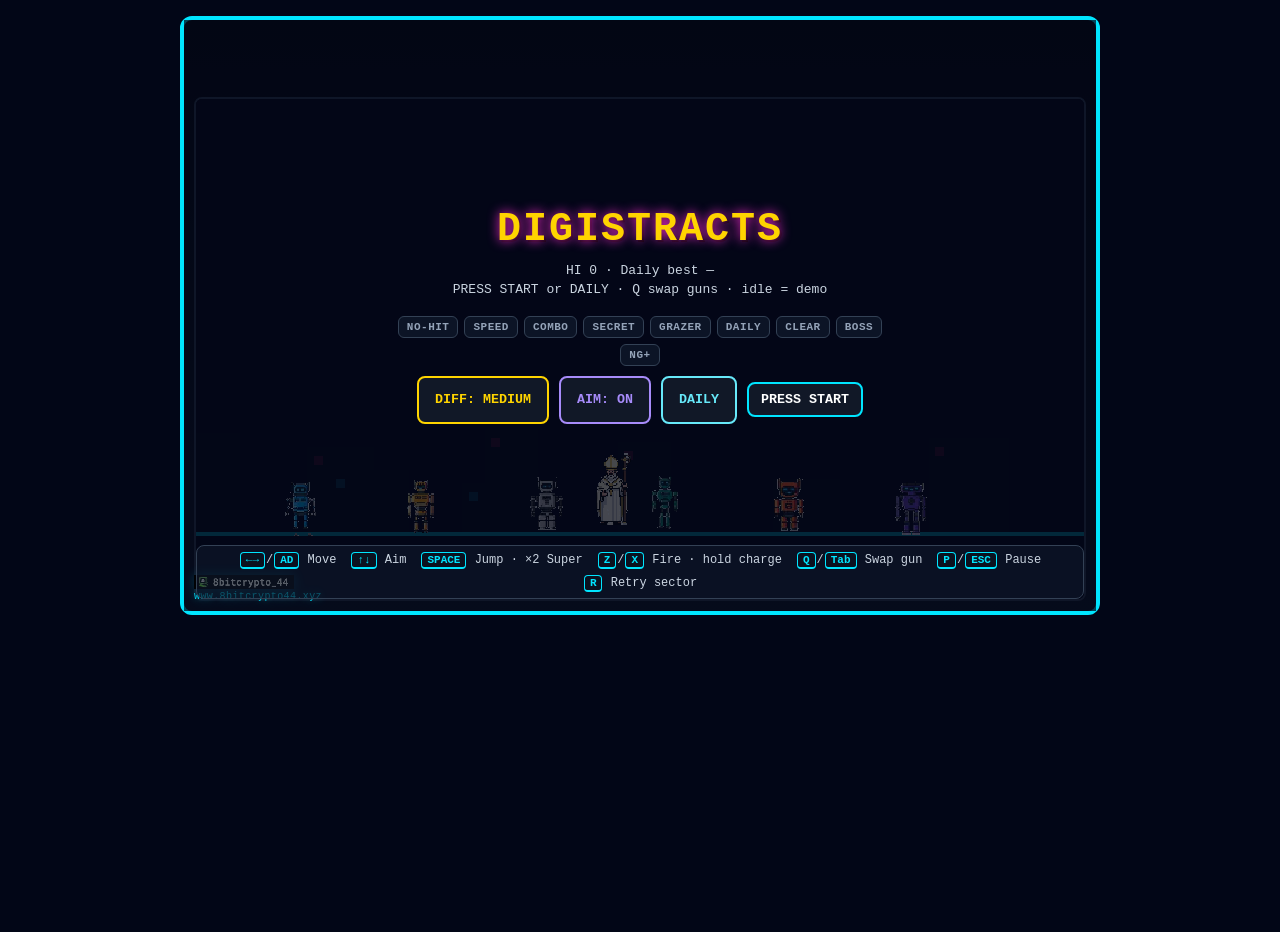
==== commit 906e1ff8: "Stop mid-level mobile embed freeze (v62). Ignore duplicate dg-fs-state messages and block iframe res" ====
--- a/index.html
+++ b/index.html
@@ -725,11 +725,12 @@
 const bossMatch=/(?:\?|&)boss=(final|mid)(?:&|$)/i.exec(location.search||"");if(bossMatch&&!QA_QS){const cK=bossMatch[1].toLowerCase();setTimeout(function(){beginTestRun({boss:cK,skipTalk:true});if(!GOD_QS)setGodMode(false);},350);}
 if(QA_QS){cj.godMode=false;if(hud.godBtn){hud.godBtn.style.display="none";}
 av("DIGISTRACTS QA","No god mode · autoplay audit running…","…");setTimeout(function(){qaRunSuite().then(function(report){console.log("[QA] suite complete",report.pass,report);});},400);}
-syncDiffBtn();syncFxBtn();syncAssistBtn();bumpTitleIdle();if(!QA_QS)av("DIGISTRACTS",titleBootSub(),"PRESS START");a9();fit();loop();const EMBED_MIN_H=680;const EMBED_MENU_MIN_H=320;const EMBED_PLAY_MIN_H=360;let embedFsActive=false;let embedBurstGen=0;let embedMutObs=null;let embedPlayH=0;let embedLastReportH=0;let embedPlayLockGen=0;function isEmbedPlayShell(){return isMobileEmbed()&&!cG.classList.contains("dg-menu")&&!embedFsActive;}
+syncDiffBtn();syncFxBtn();syncAssistBtn();bumpTitleIdle();if(!QA_QS)av("DIGISTRACTS",titleBootSub(),"PRESS START");a9();fit();loop();const EMBED_MIN_H=680;const EMBED_MENU_MIN_H=320;const EMBED_PLAY_MIN_H=360;let embedFsActive=false;let embedBurstGen=0;let embedMutObs=null;let embedPlayH=0;let embedLastReportH=0;let embedPlayLockGen=0;let embedPlaySettling=false;function isEmbedPlayShell(){return isMobileEmbed()&&!cG.classList.contains("dg-menu")&&!embedFsActive;}
 function clearEmbedPlayLock(){embedPlayH=0;embedLastReportH=0;embedPlayLockGen++;}
 function embedPlayTargetH(){if(!isMobileEmbed()||cG.classList.contains("dg-menu"))return EMBED_PLAY_MIN_H;const rw=M.max(280,cG.clientWidth||window.innerWidth||360);const stageH=M.ceil(rw*450/800);return M.max(EMBED_PLAY_MIN_H,72+stageH+168+16);}
-function scheduleEmbedPlaySettle(){if(!isEmbedPlayShell())return;embedPlayLockGen++;const gen=embedPlayLockGen;embedPlayH=0;embedLastReportH=0;function measureOpen(){if(gen!==embedPlayLockGen||!isEmbedPlayShell())return;if(typeof fit==="function")fit();flushEmbedResize(true);}
-requestAnimationFrame(function(){requestAnimationFrame(function(){measureOpen();setTimeout(measureOpen,80);setTimeout(function(){if(gen!==embedPlayLockGen||!isEmbedPlayShell())return;const h=M.max(measureEmbedHeight(),embedPlayTargetH());embedPlayH=h;embedLastReportH=h;flushEmbedResize(true);},200);});});}
+function scheduleEmbedPlaySettle(){if(!isEmbedPlayShell())return;embedPlayLockGen++;const gen=embedPlayLockGen;embedPlayH=0;embedLastReportH=0;embedPlaySettling=true;function measureOpen(){if(gen!==embedPlayLockGen||!isEmbedPlayShell())return;if(typeof fit==="function")fit();flushEmbedResize(true);}
+requestAnimationFrame(function(){requestAnimationFrame(function(){measureOpen();setTimeout(measureOpen,80);setTimeout(function(){if(gen!==embedPlayLockGen||!isEmbedPlayShell()){embedPlaySettling=false;return;}
+const h=M.max(measureEmbedHeight(),embedPlayTargetH());embedPlayH=h;embedLastReportH=h;embedPlaySettling=false;flushEmbedResize(true);},200);});});}
 function isMobileDevice(){try{if(window.matchMedia("(pointer: fine)").matches&&!window.matchMedia("(pointer: coarse)").matches){return false;}}catch(e){}
 var touch=("ontouchstart"in window)||navigator.maxTouchPoints>0;var narrow=false;var coarse=false;try{narrow=window.matchMedia("(max-width: 700px)").matches;coarse=window.matchMedia("(pointer: coarse)").matches;}catch(e2){}
 return(touch&&coarse)||narrow;}
@@ -739,19 +740,19 @@
 function blockEmbedScroll(e){if(!EMBED||isMobileEmbed())return;if(isOverlayScrollTarget(e.target))return;e.preventDefault();}
 function embedFloorH(){if(!isMobileEmbed())return EMBED_MIN_H;if(cG.classList.contains("dg-menu"))return EMBED_MENU_MIN_H;return embedPlayTargetH();}
 function measureEmbedHeight(){if(!EMBED)return EMBED_MIN_H;if(isEmbedPlayShell()&&embedPlayH>0)return embedPlayH;const doc=document.documentElement;const bod=document.body;const stage=cG.querySelector(".dg-stage");const top=cG.querySelector(".dg-top");const controls=cG.querySelector(".dg-controls");const menuOpen=cG.classList.contains("dg-menu");const mobile=isMobileEmbed();[doc,bod,cG,stage,top,controls].forEach(function(el){if(!el)return;el.style.height="auto";el.style.minHeight="0";el.style.maxHeight="none";});const rootTop=cG.getBoundingClientRect().top;if(mobile&&menuOpen){let maxBottom=cG.getBoundingClientRect().bottom;[top,stage,cG.querySelector(".dg-help"),cG.querySelector("#dg-overlay")].forEach(function(el){if(!el||el.hidden)return;if(el.offsetParent===null&&!el.classList.contains("show"))return;const r=el.getBoundingClientRect();if(r.height>0&&r.bottom>maxBottom)maxBottom=r.bottom;});cG.querySelectorAll(".dg-menu-actions, .dg-levels").forEach(function(el){if(!el||el.hidden||el.offsetParent===null)return;const r=el.getBoundingClientRect();if(r.bottom>maxBottom)maxBottom=r.bottom;});return M.ceil(M.max(EMBED_MENU_MIN_H,maxBottom-rootTop+4));}
-if(mobile&&!menuOpen){let maxBottom=rootTop;[top,stage,controls].forEach(function(el){if(!el||el.hidden)return;const r=el.getBoundingClientRect();if(r.height>0&&r.bottom>maxBottom)maxBottom=r.bottom;});const bboxH=M.ceil(M.max(0,maxBottom-rootTop))+4;const scrollH=M.ceil(M.max(cG.scrollHeight||0,doc.scrollHeight||0,bod.scrollHeight||0));let h=M.ceil(M.max(embedPlayTargetH(),bboxH,scrollH));const vh=window.innerHeight||document.documentElement.clientHeight||680;h=M.min(h,M.ceil(vh*1.2));return h;}
+if(mobile&&!menuOpen){let maxBottom=rootTop;[top,stage,controls].forEach(function(el){if(!el||el.hidden)return;const r=el.getBoundingClientRect();if(r.height>0&&r.bottom>maxBottom)maxBottom=r.bottom;});const bboxH=M.ceil(M.max(0,maxBottom-rootTop))+4;let h=M.ceil(M.max(embedPlayTargetH(),bboxH));const vh=window.innerHeight||document.documentElement.clientHeight||680;h=M.min(h,M.ceil(vh*1.2));return h;}
 let maxBottom=cG.getBoundingClientRect().bottom;[top,stage,cG.querySelector(".dg-help"),cG.querySelector("#dg-overlay")].forEach(function(el){if(!el||el.hidden)return;if(el.offsetParent===null&&!el.classList.contains("show"))return;const r=el.getBoundingClientRect();if(r.height>0&&r.bottom>maxBottom)maxBottom=r.bottom;});cG.querySelectorAll(".dg-menu-actions, .dg-levels, .dg-controls").forEach(function(el){if(!el||el.hidden||el.offsetParent===null)return;const r=el.getBoundingClientRect();if(r.bottom>maxBottom)maxBottom=r.bottom;});const bboxH=M.ceil(M.max(0,maxBottom-rootTop))+4;const tight=!menuOpen;let h;if(tight||mobile){h=M.ceil(M.max(embedFloorH(),bboxH));}else{h=M.ceil(M.max(EMBED_MIN_H,bboxH));}
 return h;}
 function applyEmbedFrameHeight(h){if(!EMBED)return h;h=M.max(embedFloorH(),M.round(h||measureEmbedHeight()));const mobile=isMobileEmbed();syncMobileClass();if(mobile&&isEmbedPlayShell()&&embedPlayH>0)return h;[document.documentElement,document.body,cG].forEach(function(el){if(mobile){el.style.height="auto";el.style.minHeight="0";el.style.maxHeight="none";el.style.overflowX="hidden";el.style.overflowY="visible";el.style.touchAction="pan-y";}else{el.style.height=h+"px";el.style.minHeight=h+"px";el.style.maxHeight=h+"px";el.style.overflow="hidden";}});return h;}
-function syncEmbedUiMode(){if(!EMBED)return;syncMobileClass();if(cG.classList.contains("dg-menu"))clearEmbedPlayLock();cG.classList.toggle("dg-ui-menu",cG.classList.contains("dg-menu"));if(isEmbedPlayShell()&&embedPlayH>0)return;notifyResize();if(isMobileEmbed()&&!isEmbedPlayShell())scheduleEmbedResizeBurst();}
-function flushEmbedResize(force){if(!EMBED||!window.parent)return;try{const h=applyEmbedFrameHeight(measureEmbedHeight());if(!force&&isEmbedPlayShell()&&embedLastReportH>0){if(M.abs(h-embedLastReportH)<8)return;if(h>embedLastReportH+16)return;}
+function syncEmbedUiMode(){if(!EMBED)return;syncMobileClass();if(cG.classList.contains("dg-menu"))clearEmbedPlayLock();cG.classList.toggle("dg-ui-menu",cG.classList.contains("dg-menu"));if(isEmbedPlayShell()&&embedPlayH>0&&!embedPlaySettling)return;notifyResize();if(isMobileEmbed()&&!isEmbedPlayShell())scheduleEmbedResizeBurst();}
+function flushEmbedResize(force){if(!EMBED||!window.parent)return;if(isEmbedPlayShell()&&embedPlayH>0&&!embedPlaySettling)return;try{const h=applyEmbedFrameHeight(measureEmbedHeight());if(!force&&isEmbedPlayShell()&&embedLastReportH>0){if(M.abs(h-embedLastReportH)<8)return;if(h>embedLastReportH+16)return;}
 embedLastReportH=h;window.parent.postMessage({type:"dg-resize",height:h,mobile:isMobileEmbed()},"*");window.parent.postMessage({type:"dg-mobile",active:isMobileEmbed()},"*");}catch(e){}}
 function scheduleEmbedResizeBurst(){if(!EMBED||!isMobileEmbed()||isEmbedPlayShell())return;flushEmbedResize(true);const gen=++embedBurstGen;[32,96].forEach(function(ms){setTimeout(function(){if(gen!==embedBurstGen)return;flushEmbedResize(true);},ms);});}
 function bindEmbedResizeObserver(){if(!EMBED||!isMobileEmbed()||embedMutObs||!window.MutationObserver)return;let debounce=null;embedMutObs=new MutationObserver(function(){if(!cG.classList.contains("dg-menu"))return;clearTimeout(debounce);debounce=setTimeout(function(){flushEmbedResize(true);},48);});embedMutObs.observe(cG,{childList:true,subtree:true,attributes:true});}
-function onFsStateMsg(active){embedFsActive=!!active;if(!embedFsActive)clearEmbedPlayLock();syncEmbedUiMode();}
+function onFsStateMsg(active){const wasFs=embedFsActive;embedFsActive=!!active;if(wasFs&&!embedFsActive)clearEmbedPlayLock();if(wasFs!==embedFsActive)syncEmbedUiMode();}
 var notifyResize=function(){if(!EMBED||!window.parent)return;flushEmbedResize(true);if(!isEmbedPlayShell()||embedPlayH<=0){requestAnimationFrame(function(){flushEmbedResize(true);});}};if(EMBED){syncMobileClass();applyEmbedFrameHeight(measureEmbedHeight());bindEmbedResizeObserver();document.addEventListener("wheel",blockEmbedScroll,{passive:false});document.addEventListener("touchmove",blockEmbedScroll,{passive:false});window.addEventListener("resize",function(){if(isEmbedPlayShell()&&embedPlayH>0)return;syncEmbedUiMode();});window.addEventListener("orientationchange",function(){clearEmbedPlayLock();setTimeout(syncEmbedUiMode,160);});}else{syncMobileClass();window.addEventListener("resize",syncMobileClass);window.addEventListener("orientationchange",function(){setTimeout(syncMobileClass,160);});}
 var _showOverlayVp=av;av=function(title,sub,btn,opts){_showOverlayVp(title,sub,btn,opts);syncEmbedUiMode();};var _hideOverlayVp=aB;aB=function(){_hideOverlayVp();if(EMBED&&isMobileEmbed()&&!cG.classList.contains("dg-menu")){syncMobileClass();cG.classList.toggle("dg-ui-menu",false);if(typeof fit==="function")fit();scheduleEmbedPlaySettle();return;}
-syncEmbedUiMode();};var _fitVp=fit;fit=function(){_fitVp();if(EMBED&&!isEmbedPlayShell())notifyResize();};window.addEventListener("message",function(e){if(!e.data||typeof e.data!=="object")return;if(e.data.type==="dg-fs-state")onFsStateMsg(e.data.active);if(e.data.type==="dg-request-resize"){if(isEmbedPlayShell()&&embedPlayH>0)return;flushEmbedResize(true);scheduleEmbedResizeBurst();}});if(EMBED){syncEmbedUiMode();scheduleEmbedResizeBurst();}})();
+syncEmbedUiMode();};var _fitVp=fit;fit=function(){_fitVp();if(EMBED&&!isEmbedPlayShell())notifyResize();};window.addEventListener("message",function(e){if(!e.data||typeof e.data!=="object")return;if(e.data.type==="dg-fs-state")onFsStateMsg(e.data.active);if(e.data.type==="dg-request-resize"){if(isEmbedPlayShell()&&embedPlayH>0&&!embedPlaySettling)return;flushEmbedResize(true);if(!isEmbedPlayShell())scheduleEmbedResizeBurst();}});if(EMBED){syncEmbedUiMode();scheduleEmbedResizeBurst();}})();
 </script>
 </body>
 </html>
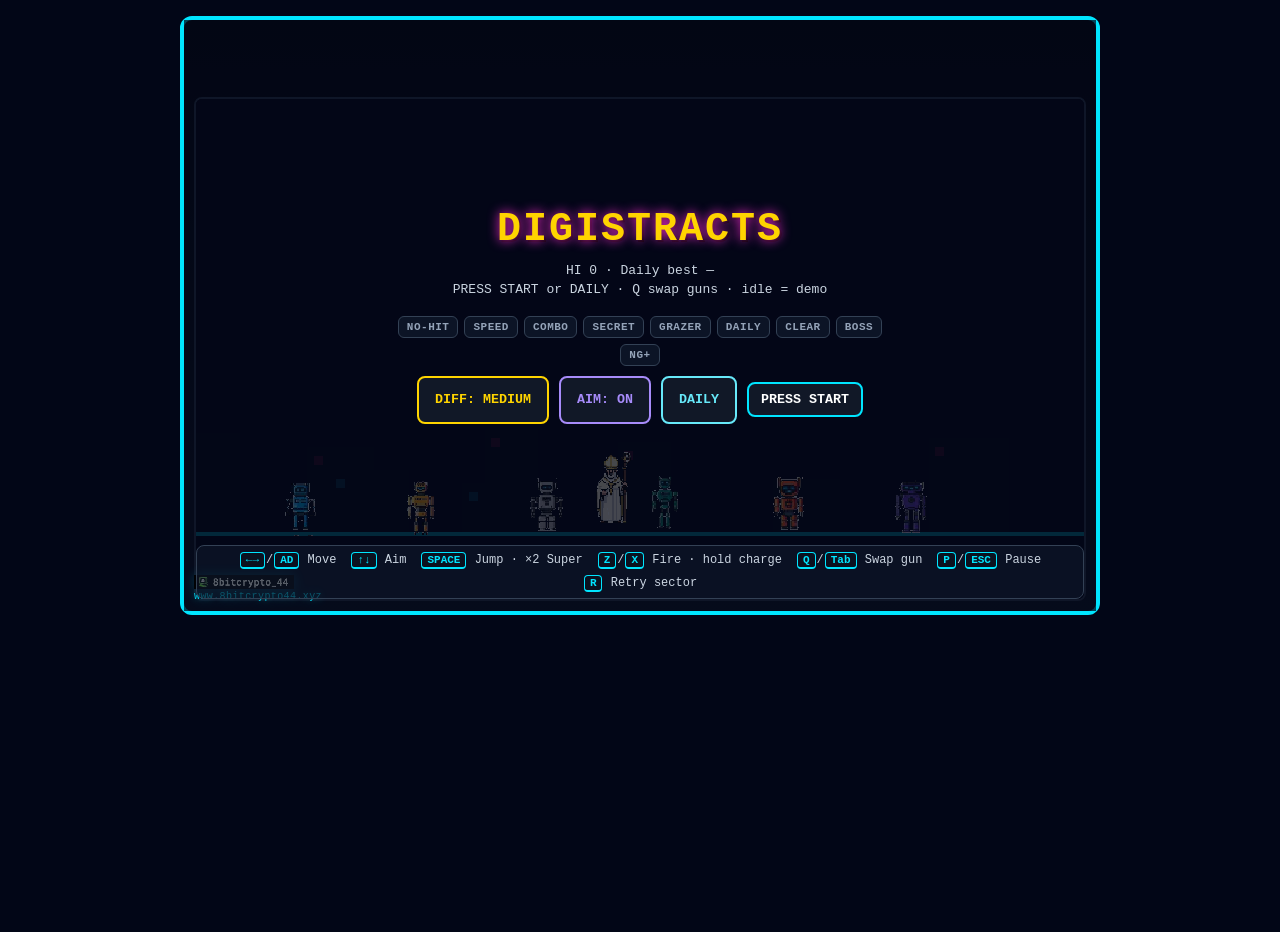
==== commit def514a7: "Fix mobile embed controls height and landscape death overlay (v63). Allow upward-only iframe grow af" ====
--- a/index.html
+++ b/index.html
@@ -9,7 +9,7 @@
 </head>
 <body>
 <style>
-#digistracts-root{--pink:#ff2bd6;--cyan:#00e5ff;--gold:#ffd400;font-family:"Courier New",Courier,monospace;color:#e2e8f0;background:linear-gradient(180deg,#05070f,#101828);border:4px solid #00e5ff;border-radius:12px;padding:10px;max-width:920px;margin:0 auto;box-sizing:border-box;position:relative;user-select:none;-webkit-user-select:none;touch-action:manipulation;}#digistracts-root *{box-sizing:border-box}#digistracts-root .dg-top{display:flex;flex-wrap:wrap;gap:8px;align-items:center;justify-content:space-between;margin-bottom:8px}#digistracts-root .dg-brand{font-size:14px;letter-spacing:1px;color:var(--gold);font-weight:700}#digistracts-root .dg-brand span{color:var(--cyan);font-weight:400;font-size:12px}#digistracts-root .dg-hud{display:flex;gap:14px;flex-wrap:wrap;font-size:13px}#digistracts-root .dg-hud b{color:var(--cyan)}#digistracts-root .dg-hi b{color:var(--gold)}#digistracts-root .dg-combo b{color:#94a3b8;transition:color .15s}#digistracts-root .dg-combo.is-hot b{color:var(--cyan);text-shadow:0 0 8px rgba(0,229,255,.55)}#digistracts-root .dg-combo.is-max b{color:var(--pink);text-shadow:0 0 10px rgba(255,43,214,.7)}#digistracts-root .dg-air{opacity:.9}#digistracts-root .dg-audio{display:flex;align-items:center;gap:8px;font-size:12px}#digistracts-root .dg-audio input[type=range]{width:90px;accent-color:#00e5ff}#digistracts-root #dg-fs{min-width:56px;padding:6px 10px;font-size:12px;border-color:var(--gold);color:var(--gold)}#digistracts-root #dg-fs[aria-pressed="true"]{border-color:var(--cyan);color:var(--cyan)}#digistracts-root #dg-pause{min-width:56px;padding:6px 10px;font-size:12px;border-color:#94a3b8;color:#e2e8f0}#digistracts-root #dg-pause[aria-pressed="true"]{border-color:var(--pink);color:var(--pink)}#digistracts-root #dg-fx{min-width:56px;padding:6px 10px;font-size:12px;border-color:var(--cyan);color:var(--cyan)}#digistracts-root #dg-fx[aria-pressed="false"]{border-color:#64748b;color:#94a3b8}#digistracts-root button{background:#111827;color:#fff;border:2px solid var(--cyan);border-radius:8px;padding:8px 12px;font-family:inherit;font-weight:700;cursor:pointer;-webkit-tap-highlight-color:transparent}#digistracts-root button:active{transform:scale(.97);background:#0ea5e9;color:#041016}#digistracts-root .dg-stage{position:relative;width:100%;background:#05070f;border:2px solid #334155;border-radius:8px;overflow:hidden;display:flex;align-items:center;justify-content:center}#digistracts-root canvas{display:block;width:100%;max-width:100%;height:auto;image-rendering:pixelated;image-rendering:crisp-edges;background:#05070f;touch-action:none}#digistracts-root.dg-fs,#digistracts-root.dg-embed-fit{max-width:none;width:100%;height:100%;margin:0;border-radius:0;display:flex;flex-direction:column;justify-content:flex-start}html.dg-embed,body.dg-embed{height:100%;overflow:hidden;overscroll-behavior:none}body.dg-embed #digistracts-root{max-width:none;width:100%;height:100%;min-height:100%;margin:0;border-radius:0;border-left:0;border-right:0;display:flex;flex-direction:column;overflow:hidden}body.dg-embed #digistracts-root .dg-stage{flex:1;min-height:0;display:flex;align-items:center;justify-content:center}body.dg-embed #digistracts-root .dg-help{flex-shrink:0}body.dg-embed #digistracts-root.dg-menu .dg-help{position:absolute}#digistracts-root.dg-menu .dg-top{visibility:hidden}#digistracts-root.dg-menu .dg-controls{visibility:hidden;pointer-events:none}#digistracts-root #dg-overlay{position:absolute;inset:0;z-index:40;display:flex;flex-direction:column;align-items:center;justify-content:center;background:rgba(2,6,23,.72);text-align:center;padding:16px;gap:10px}#digistracts-root .dg-menu-actions{display:flex;flex-wrap:wrap;gap:10px;justify-content:center;align-items:center}#digistracts-root .dg-medals{display:none;flex-wrap:wrap;gap:6px;justify-content:center;max-width:520px;margin:0 auto}#digistracts-root .dg-medals.is-on{display:flex}#digistracts-root .dg-medals span{font-size:11px;font-weight:700;letter-spacing:.5px;padding:4px 8px;border-radius:6px;border:1px solid #334155;color:#94a3b8;background:rgba(15,23,42,.85)}#digistracts-root .dg-medals span.is-on{border-color:var(--gold);color:var(--gold);box-shadow:0 0 10px rgba(255,212,0,.25)}#digistracts-root .dg-medals span.is-hot{border-color:var(--pink);color:var(--pink)}#digistracts-root #dg-daily{background:#111827;color:#67e8f9;border:2px solid #67e8f9;border-radius:8px;padding:10px 16px;font-family:inherit;font-weight:700;cursor:pointer;min-height:48px}#digistracts-root #dg-daily:active{transform:scale(.97);background:#0c4a6e}#digistracts-root #dg-assist{background:#111827;color:#a78bfa;border:2px solid #a78bfa;border-radius:8px;padding:10px 16px;font-family:inherit;font-weight:700;cursor:pointer;min-height:48px}#digistracts-root #dg-assist[aria-pressed="false"]{border-color:#64748b;color:#94a3b8}#digistracts-root #dg-assist:active{transform:scale(.97);background:#2e1065}#digistracts-root #dg-ng{background:#111827;color:#ff2bd6;border:2px solid #ff2bd6;border-radius:8px;padding:10px 16px;font-family:inherit;font-weight:700;cursor:pointer;min-height:48px;box-shadow:0 0 12px rgba(255,43,214,.25)}#digistracts-root #dg-ng:active{transform:scale(.97);background:#500724}#digistracts-root #dg-ng.is-on{color:#fff;background:#831843}#digistracts-root #dg-swap{border-color:#a78bfa;color:#c4b5fd;min-width:72px}#digistracts-root #dg-share{background:#111827;color:#39ff14;border:2px solid #39ff14;border-radius:8px;padding:10px 16px;font-family:inherit;font-weight:700;cursor:pointer;min-height:48px}#digistracts-root #dg-share:active{transform:scale(.97);background:#052e16}#digistracts-root #dg-share.is-copied{border-color:var(--gold);color:var(--gold)}#digistracts-root .dg-levels{display:none;flex-wrap:wrap;gap:6px;justify-content:center;max-width:560px;margin:4px auto 0;padding:0 8px}#digistracts-root.dg-test.dg-menu .dg-levels.is-on{display:flex}#digistracts-root .dg-levels button{min-width:0;min-height:36px;padding:6px 10px;font-size:11px;letter-spacing:0.5px;border-color:#64748b;color:#e2e8f0;background:#0b1220}#digistracts-root .dg-levels button:hover,#digistracts-root .dg-levels button:active{border-color:var(--cyan);color:var(--cyan);background:#111827}#digistracts-root .dg-levels button.dg-lv-boss{border-color:#ffd400;color:#ffd400}#digistracts-root .dg-levels button.dg-lv-secret{border-color:var(--pink);color:var(--pink)}#digistracts-root #dg-diff{background:#111827;color:#ffd400;border:2px solid #ffd400;border-radius:8px;padding:10px 16px;font-family:inherit;font-weight:700;cursor:pointer;min-height:48px}#digistracts-root #dg-diff:active{transform:scale(.97);background:#422006}#digistracts-root #dg-god{display:none}#digistracts-root.dg-test #dg-god{display:inline-block;background:#111827;color:#94a3b8;border:2px solid #64748b;border-radius:8px;padding:10px 16px;font-family:inherit;font-weight:700;cursor:pointer;min-height:48px}#digistracts-root.dg-test #dg-god.is-on,#digistracts-root.dg-test #dg-god[aria-pressed="true"]{border-color:#39ff14;color:#39ff14;box-shadow:0 0 12px rgba(57,255,20,.35)}#digistracts-root.dg-test #dg-god:active{transform:scale(.97);background:#052e16}#digistracts-root #dg-title{font-size:clamp(22px,5vw,40px);color:var(--gold);text-shadow:0 0 12px #ff2bd6,2px 2px 0 #000;letter-spacing:2px;margin:0}#digistracts-root #dg-sub{white-space:pre-line;color:#cbd5e1;font-size:13px;line-height:1.45;margin:0 0 6px}#digistracts-root .dg-site-brand{position:absolute;left:10px;bottom:8px;z-index:42;display:inline-flex;flex-direction:column;align-items:flex-start;gap:2px;text-decoration:none;opacity:.88;max-width:42%;filter:drop-shadow(0 0 6px rgba(0,229,255,.25))}#digistracts-root .dg-site-brand:hover{opacity:1}#digistracts-root .dg-site-brand img{width:100px;max-width:100%;height:auto;display:block;image-rendering:pixelated;image-rendering:crisp-edges}#digistracts-root .dg-site-brand span{font-size:10px;letter-spacing:.4px;color:var(--cyan);line-height:1.2;text-shadow:0 0 6px rgba(0,229,255,.35)}@media (max-width:700px){#digistracts-root .dg-site-brand{left:8px;bottom:6px}#digistracts-root .dg-site-brand img{width:72px}#digistracts-root .dg-site-brand span{font-size:9px}}#digistracts-root.dg-phone .dg-site-brand img{width:68px}#digistracts-root.dg-phone.dg-land .dg-site-brand{left:8px;bottom:4px}#digistracts-root.dg-phone.dg-land .dg-site-brand img{width:64px}#digistracts-root #dg-msg{position:absolute;top:12px;left:0;right:0;text-align:center;color:var(--cyan);font-size:18px;letter-spacing:3px;pointer-events:none;text-shadow:0 0 8px #00e5ff;transition:opacity .3s;opacity:0;z-index:20}#digistracts-root .dg-controls{display:none;position:absolute;left:0;right:0;bottom:0;z-index:25;align-items:flex-end;justify-content:space-between;gap:12px;padding:10px 12px max(12px,env(safe-area-inset-bottom,0px));pointer-events:none;background:linear-gradient(180deg,transparent 0%,rgba(2,6,23,.55) 70%)}#digistracts-root .dg-actions{display:flex;gap:10px;justify-content:center;align-items:center;pointer-events:auto}#digistracts-root .dg-actions button{min-width:76px;min-height:64px;font-size:15px;border-color:var(--pink);border-radius:16px;box-shadow:0 0 14px rgba(255,43,214,.25)}#digistracts-root .dg-actions button.is-held,#digistracts-root .dg-actions button:active{background:var(--pink);color:#05070f;transform:scale(.96)}#digistracts-root .dg-stick{position:relative;width:120px;height:120px;margin:0;border-radius:50%;border:3px solid var(--pink);background:rgba(15,23,42,.72);touch-action:none;pointer-events:auto;-webkit-user-select:none;user-select:none;box-shadow:0 0 16px rgba(255,43,214,.28)}#digistracts-root .dg-knob{position:absolute;left:50%;top:50%;width:48px;height:48px;border-radius:50%;background:var(--cyan);border:2px solid #fff;transform:translate(-50%,-50%);pointer-events:none;box-shadow:0 0 10px rgba(0,229,255,.45)}#digistracts-root .dg-help{margin-top:10px;display:flex;flex-wrap:wrap;justify-content:center;gap:6px 14px;font-size:12px;color:#cbd5e1;text-align:center;line-height:1.4;padding:6px 8px;border:1px solid #334155;border-radius:8px;background:rgba(15,23,42,.65)}#digistracts-root .dg-help kbd{display:inline-block;border:1px solid var(--cyan);border-bottom-width:2px;border-radius:4px;padding:1px 5px;margin:0 1px;color:var(--cyan);background:#0b1220;font:700 11px "Courier New",monospace}#digistracts-root.dg-menu .dg-help{position:absolute;left:12px;right:12px;bottom:12px;z-index:45;margin:0}/* —— Mobile gameplay —— */ #digistracts-root.dg-phone{padding:0;border-width:0;width:100%;max-width:none;margin:0;display:flex;flex-direction:column;overflow:hidden;touch-action:none;overscroll-behavior:none;-webkit-user-select:none;user-select:none}#digistracts-root.dg-phone:not(.dg-menu),#digistracts-root.dg-phone.dg-fs{position:fixed;inset:0;z-index:9999;height:100%;height:100dvh;background:#05070f;justify-content:stretch;padding:0}body.dg-embed #digistracts-root.dg-phone:not(.dg-menu),body.dg-embed #digistracts-root.dg-phone.dg-fs{position:absolute;inset:0;z-index:1;height:100%;min-height:100%;padding:0}#digistracts-root.dg-phone .dg-help,#digistracts-root.dg-phone .dg-brand span,#digistracts-root.dg-phone .dg-air,#digistracts-root.dg-phone .dg-hi,#digistracts-root.dg-phone:not(.dg-menu) .dg-brand{display:none}#digistracts-root.dg-phone .dg-audio{display:flex!important;gap:6px;margin:0}#digistracts-root.dg-phone .dg-audio label,#digistracts-root.dg-phone .dg-audio input{display:none}#digistracts-root.dg-phone #dg-fs,#digistracts-root.dg-phone #dg-mute,#digistracts-root.dg-phone #dg-pause{display:inline-block;min-height:36px;min-width:52px;padding:6px 10px;font-size:12px}/* HUD floats over the playfield so the stage can use the full frame */ #digistracts-root.dg-phone:not(.dg-menu) .dg-top{position:absolute;top:0;left:0;right:0;z-index:28;flex-wrap:nowrap;gap:6px;margin:0;padding:max(4px,env(safe-area-inset-top,0px)) max(8px,env(safe-area-inset-right,0px)) 6px max(8px,env(safe-area-inset-left,0px));justify-content:space-between;flex-shrink:0;background:linear-gradient(180deg,rgba(2,6,23,.88),rgba(2,6,23,.35) 70%,transparent);border-bottom:0;pointer-events:none}#digistracts-root.dg-phone:not(.dg-menu) .dg-top .dg-audio,#digistracts-root.dg-phone:not(.dg-menu) .dg-top button{pointer-events:auto}#digistracts-root.dg-phone .dg-hud{gap:8px;font-size:12px;flex-wrap:nowrap;justify-content:center;flex:1}#digistracts-root.dg-phone:not(.dg-menu) .dg-stage{position:absolute;inset:0;flex:none;width:100%;height:100%;display:flex;align-items:center;justify-content:center;border:0;border-radius:0;background:#05070f;overflow:hidden}#digistracts-root.dg-phone canvas{width:100%!important;height:100%!important;max-width:none!important;max-height:none!important;object-fit:fill}#digistracts-root.dg-phone .dg-controls{display:flex!important;padding:10px max(12px,env(safe-area-inset-right,0px)) max(14px,env(safe-area-inset-bottom,0px)) max(12px,env(safe-area-inset-left,0px));z-index:30}#digistracts-root.dg-phone .dg-stick{width:140px;height:140px;border-width:4px;position:relative}#digistracts-root.dg-phone .dg-stick::before{content:"";position:absolute;inset:-22px;border-radius:50%;/* larger invisible grab area for thumbs */}#digistracts-root.dg-phone .dg-knob{width:56px;height:56px}#digistracts-root.dg-phone .dg-actions{gap:12px;padding-bottom:4px}#digistracts-root.dg-phone .dg-actions button{position:relative;min-width:88px;min-height:78px;font-size:16px;padding:10px;border-width:3px;touch-action:manipulation;-webkit-tap-highlight-color:transparent}#digistracts-root.dg-phone #dg-swap{min-width:72px;min-height:64px;font-size:14px;border-width:2px}#digistracts-root.dg-phone .dg-actions button::before{content:"";position:absolute;inset:-14px -12px}#digistracts-root.dg-phone #dg-overlay{padding:max(16px,env(safe-area-inset-top)) 16px max(20px,env(safe-area-inset-bottom));gap:14px;background:rgba(2,6,23,.82)}#digistracts-root.dg-phone #dg-title{font-size:clamp(28px,9vw,44px)}#digistracts-root.dg-phone #dg-sub{font-size:14px;margin:0;max-width:22em}#digistracts-root.dg-phone #dg-start{font-size:18px;padding:16px 32px;min-height:56px;border-width:3px;border-radius:12px}#digistracts-root.dg-phone #dg-msg{font-size:14px;letter-spacing:2px;top:max(36px,calc(env(safe-area-inset-top,0px) + 28px))}/* Landscape:compact chrome + controls */ #digistracts-root.dg-phone.dg-land #dg-mute{display:none}#digistracts-root.dg-phone.dg-land .dg-hud{gap:10px;font-size:11px}#digistracts-root.dg-phone.dg-land:not(.dg-menu) .dg-top{padding:max(2px,env(safe-area-inset-top,0px)) max(8px,env(safe-area-inset-right,0px)) 4px max(8px,env(safe-area-inset-left,0px))}#digistracts-root.dg-phone.dg-land .dg-controls{padding:6px max(14px,env(safe-area-inset-right)) max(8px,env(safe-area-inset-bottom)) max(14px,env(safe-area-inset-left));background:linear-gradient(180deg,transparent,rgba(2,6,23,.4))}#digistracts-root.dg-phone.dg-land .dg-stick{width:112px;height:112px;border-width:3px}#digistracts-root.dg-phone.dg-land .dg-stick::before{inset:-16px}#digistracts-root.dg-phone.dg-land .dg-knob{width:46px;height:46px}#digistracts-root.dg-phone.dg-land .dg-actions{gap:14px}#digistracts-root.dg-phone.dg-land .dg-actions button{min-width:86px;min-height:68px;font-size:15px;padding:8px;border-radius:14px}#digistracts-root.dg-phone.dg-land .dg-actions button::before{inset:-10px -8px}#digistracts-root.dg-phone.dg-land #dg-overlay{padding:10px 16px}#digistracts-root.dg-phone.dg-land #dg-title{font-size:clamp(22px,6vh,36px)}#digistracts-root.dg-phone.dg-land #dg-sub{font-size:12px}#digistracts-root.dg-phone.dg-land #dg-start{min-height:48px;padding:12px 28px;font-size:16px}#digistracts-root.dg-phone.dg-land #dg-msg{top:max(28px,calc(env(safe-area-inset-top,0px) + 22px))}@media (max-height:420px){#digistracts-root.dg-phone.dg-land .dg-stick{width:96px;height:96px}#digistracts-root.dg-phone.dg-land .dg-knob{width:40px;height:40px}#digistracts-root.dg-phone.dg-land .dg-actions button{min-width:76px;min-height:58px;font-size:14px}#digistracts-root.dg-phone.dg-land .dg-hud{font-size:10px;gap:8px}}/* Mobile embed — grow with menu content;parent page scrolls (Game Room) */ html.dg-embed.dg-mobile,html.dg-embed.dg-mobile body{overflow-x:hidden;overflow-y:visible;height:auto;min-height:0;max-height:none;touch-action:pan-y}html.dg-embed.dg-mobile #digistracts-root{overflow:visible;height:auto;min-height:0;max-height:none;touch-action:pan-y}html.dg-embed.dg-mobile #digistracts-root.dg-phone.dg-menu{position:relative;inset:auto;height:auto;min-height:0;overflow:visible;touch-action:pan-y}html.dg-embed.dg-mobile #digistracts-root.dg-phone:not(.dg-menu):not(.dg-fs){position:relative;inset:auto;display:flex;flex-direction:column;height:auto;min-height:0;max-height:none;overflow:visible;touch-action:none}html.dg-embed.dg-mobile #digistracts-root.dg-phone:not(.dg-menu):not(.dg-fs) .dg-top{position:relative;top:auto;left:auto;right:auto;flex-shrink:0;flex-wrap:wrap;justify-content:center;align-items:center;gap:4px 8px;padding:max(4px,env(safe-area-inset-top,0px)) 8px 6px;pointer-events:auto;background:linear-gradient(180deg,rgba(2,6,23,.92),rgba(2,6,23,.55))}html.dg-embed.dg-mobile #digistracts-root.dg-phone:not(.dg-menu):not(.dg-fs) .dg-hud{flex:1 1 100%;flex-wrap:wrap;justify-content:center;gap:4px 10px;font-size:11px}html.dg-embed.dg-mobile #digistracts-root.dg-phone:not(.dg-menu):not(.dg-fs) .dg-audio{flex:1 1 100%;justify-content:center;margin:0}html.dg-embed.dg-mobile #digistracts-root.dg-phone:not(.dg-menu):not(.dg-fs) #dg-fx{display:none}html.dg-embed.dg-mobile #digistracts-root.dg-phone:not(.dg-menu):not(.dg-fs) .dg-stage{position:relative;inset:auto;flex:0 0 auto;width:100%;height:auto;aspect-ratio:800/450;min-height:0;border:0;display:flex;align-items:center;justify-content:center;overflow:hidden;background:#05070f}html.dg-embed.dg-mobile #digistracts-root.dg-phone:not(.dg-menu):not(.dg-fs) .dg-controls{position:relative;left:auto;right:auto;bottom:auto;flex-shrink:0;display:flex!important;margin-top:0;pointer-events:none}html.dg-embed.dg-mobile #digistracts-root.dg-phone:not(.dg-menu):not(.dg-fs) canvas{width:100%!important;height:100%!important;max-width:100%!important;max-height:100%!important;object-fit:contain}html.dg-embed.dg-mobile #digistracts-root #dg-overlay{position:relative;inset:auto;flex:0 0 auto;min-height:min(72vh,640px);overflow-y:auto;-webkit-overflow-scrolling:touch;max-height:none;padding-bottom:24px}html.dg-embed.dg-mobile #digistracts-root.dg-menu .dg-help{position:relative;left:auto;right:auto;bottom:auto;margin-top:12px}html.dg-embed.dg-mobile #digistracts-root .dg-menu-actions button,html.dg-embed.dg-mobile #digistracts-root #dg-start{min-height:48px;touch-action:manipulation}
+#digistracts-root{--pink:#ff2bd6;--cyan:#00e5ff;--gold:#ffd400;font-family:"Courier New",Courier,monospace;color:#e2e8f0;background:linear-gradient(180deg,#05070f,#101828);border:4px solid #00e5ff;border-radius:12px;padding:10px;max-width:920px;margin:0 auto;box-sizing:border-box;position:relative;user-select:none;-webkit-user-select:none;touch-action:manipulation;}#digistracts-root *{box-sizing:border-box}#digistracts-root .dg-top{display:flex;flex-wrap:wrap;gap:8px;align-items:center;justify-content:space-between;margin-bottom:8px}#digistracts-root .dg-brand{font-size:14px;letter-spacing:1px;color:var(--gold);font-weight:700}#digistracts-root .dg-brand span{color:var(--cyan);font-weight:400;font-size:12px}#digistracts-root .dg-hud{display:flex;gap:14px;flex-wrap:wrap;font-size:13px}#digistracts-root .dg-hud b{color:var(--cyan)}#digistracts-root .dg-hi b{color:var(--gold)}#digistracts-root .dg-combo b{color:#94a3b8;transition:color .15s}#digistracts-root .dg-combo.is-hot b{color:var(--cyan);text-shadow:0 0 8px rgba(0,229,255,.55)}#digistracts-root .dg-combo.is-max b{color:var(--pink);text-shadow:0 0 10px rgba(255,43,214,.7)}#digistracts-root .dg-air{opacity:.9}#digistracts-root .dg-audio{display:flex;align-items:center;gap:8px;font-size:12px}#digistracts-root .dg-audio input[type=range]{width:90px;accent-color:#00e5ff}#digistracts-root #dg-fs{min-width:56px;padding:6px 10px;font-size:12px;border-color:var(--gold);color:var(--gold)}#digistracts-root #dg-fs[aria-pressed="true"]{border-color:var(--cyan);color:var(--cyan)}#digistracts-root #dg-pause{min-width:56px;padding:6px 10px;font-size:12px;border-color:#94a3b8;color:#e2e8f0}#digistracts-root #dg-pause[aria-pressed="true"]{border-color:var(--pink);color:var(--pink)}#digistracts-root #dg-fx{min-width:56px;padding:6px 10px;font-size:12px;border-color:var(--cyan);color:var(--cyan)}#digistracts-root #dg-fx[aria-pressed="false"]{border-color:#64748b;color:#94a3b8}#digistracts-root button{background:#111827;color:#fff;border:2px solid var(--cyan);border-radius:8px;padding:8px 12px;font-family:inherit;font-weight:700;cursor:pointer;-webkit-tap-highlight-color:transparent}#digistracts-root button:active{transform:scale(.97);background:#0ea5e9;color:#041016}#digistracts-root .dg-stage{position:relative;width:100%;background:#05070f;border:2px solid #334155;border-radius:8px;overflow:hidden;display:flex;align-items:center;justify-content:center}#digistracts-root canvas{display:block;width:100%;max-width:100%;height:auto;image-rendering:pixelated;image-rendering:crisp-edges;background:#05070f;touch-action:none}#digistracts-root.dg-fs,#digistracts-root.dg-embed-fit{max-width:none;width:100%;height:100%;margin:0;border-radius:0;display:flex;flex-direction:column;justify-content:flex-start}html.dg-embed,body.dg-embed{height:100%;overflow:hidden;overscroll-behavior:none}body.dg-embed #digistracts-root{max-width:none;width:100%;height:100%;min-height:100%;margin:0;border-radius:0;border-left:0;border-right:0;display:flex;flex-direction:column;overflow:hidden}body.dg-embed #digistracts-root .dg-stage{flex:1;min-height:0;display:flex;align-items:center;justify-content:center}body.dg-embed #digistracts-root .dg-help{flex-shrink:0}body.dg-embed #digistracts-root.dg-menu .dg-help{position:absolute}#digistracts-root.dg-menu .dg-top{visibility:hidden}#digistracts-root.dg-menu .dg-controls{visibility:hidden;pointer-events:none}#digistracts-root #dg-overlay{position:absolute;inset:0;z-index:40;display:flex;flex-direction:column;align-items:center;justify-content:center;background:rgba(2,6,23,.72);text-align:center;padding:16px;gap:10px}#digistracts-root .dg-menu-actions{display:flex;flex-wrap:wrap;gap:10px;justify-content:center;align-items:center}#digistracts-root .dg-medals{display:none;flex-wrap:wrap;gap:6px;justify-content:center;max-width:520px;margin:0 auto}#digistracts-root .dg-medals.is-on{display:flex}#digistracts-root .dg-medals span{font-size:11px;font-weight:700;letter-spacing:.5px;padding:4px 8px;border-radius:6px;border:1px solid #334155;color:#94a3b8;background:rgba(15,23,42,.85)}#digistracts-root .dg-medals span.is-on{border-color:var(--gold);color:var(--gold);box-shadow:0 0 10px rgba(255,212,0,.25)}#digistracts-root .dg-medals span.is-hot{border-color:var(--pink);color:var(--pink)}#digistracts-root #dg-daily{background:#111827;color:#67e8f9;border:2px solid #67e8f9;border-radius:8px;padding:10px 16px;font-family:inherit;font-weight:700;cursor:pointer;min-height:48px}#digistracts-root #dg-daily:active{transform:scale(.97);background:#0c4a6e}#digistracts-root #dg-assist{background:#111827;color:#a78bfa;border:2px solid #a78bfa;border-radius:8px;padding:10px 16px;font-family:inherit;font-weight:700;cursor:pointer;min-height:48px}#digistracts-root #dg-assist[aria-pressed="false"]{border-color:#64748b;color:#94a3b8}#digistracts-root #dg-assist:active{transform:scale(.97);background:#2e1065}#digistracts-root #dg-ng{background:#111827;color:#ff2bd6;border:2px solid #ff2bd6;border-radius:8px;padding:10px 16px;font-family:inherit;font-weight:700;cursor:pointer;min-height:48px;box-shadow:0 0 12px rgba(255,43,214,.25)}#digistracts-root #dg-ng:active{transform:scale(.97);background:#500724}#digistracts-root #dg-ng.is-on{color:#fff;background:#831843}#digistracts-root #dg-swap{border-color:#a78bfa;color:#c4b5fd;min-width:72px}#digistracts-root #dg-share{background:#111827;color:#39ff14;border:2px solid #39ff14;border-radius:8px;padding:10px 16px;font-family:inherit;font-weight:700;cursor:pointer;min-height:48px}#digistracts-root #dg-share:active{transform:scale(.97);background:#052e16}#digistracts-root #dg-share.is-copied{border-color:var(--gold);color:var(--gold)}#digistracts-root .dg-levels{display:none;flex-wrap:wrap;gap:6px;justify-content:center;max-width:560px;margin:4px auto 0;padding:0 8px}#digistracts-root.dg-test.dg-menu .dg-levels.is-on{display:flex}#digistracts-root .dg-levels button{min-width:0;min-height:36px;padding:6px 10px;font-size:11px;letter-spacing:0.5px;border-color:#64748b;color:#e2e8f0;background:#0b1220}#digistracts-root .dg-levels button:hover,#digistracts-root .dg-levels button:active{border-color:var(--cyan);color:var(--cyan);background:#111827}#digistracts-root .dg-levels button.dg-lv-boss{border-color:#ffd400;color:#ffd400}#digistracts-root .dg-levels button.dg-lv-secret{border-color:var(--pink);color:var(--pink)}#digistracts-root #dg-diff{background:#111827;color:#ffd400;border:2px solid #ffd400;border-radius:8px;padding:10px 16px;font-family:inherit;font-weight:700;cursor:pointer;min-height:48px}#digistracts-root #dg-diff:active{transform:scale(.97);background:#422006}#digistracts-root #dg-god{display:none}#digistracts-root.dg-test #dg-god{display:inline-block;background:#111827;color:#94a3b8;border:2px solid #64748b;border-radius:8px;padding:10px 16px;font-family:inherit;font-weight:700;cursor:pointer;min-height:48px}#digistracts-root.dg-test #dg-god.is-on,#digistracts-root.dg-test #dg-god[aria-pressed="true"]{border-color:#39ff14;color:#39ff14;box-shadow:0 0 12px rgba(57,255,20,.35)}#digistracts-root.dg-test #dg-god:active{transform:scale(.97);background:#052e16}#digistracts-root #dg-title{font-size:clamp(22px,5vw,40px);color:var(--gold);text-shadow:0 0 12px #ff2bd6,2px 2px 0 #000;letter-spacing:2px;margin:0}#digistracts-root #dg-sub{white-space:pre-line;color:#cbd5e1;font-size:13px;line-height:1.45;margin:0 0 6px}#digistracts-root .dg-site-brand{position:absolute;left:10px;bottom:8px;z-index:42;display:inline-flex;flex-direction:column;align-items:flex-start;gap:2px;text-decoration:none;opacity:.88;max-width:42%;filter:drop-shadow(0 0 6px rgba(0,229,255,.25))}#digistracts-root .dg-site-brand:hover{opacity:1}#digistracts-root .dg-site-brand img{width:100px;max-width:100%;height:auto;display:block;image-rendering:pixelated;image-rendering:crisp-edges}#digistracts-root .dg-site-brand span{font-size:10px;letter-spacing:.4px;color:var(--cyan);line-height:1.2;text-shadow:0 0 6px rgba(0,229,255,.35)}@media (max-width:700px){#digistracts-root .dg-site-brand{left:8px;bottom:6px}#digistracts-root .dg-site-brand img{width:72px}#digistracts-root .dg-site-brand span{font-size:9px}}#digistracts-root.dg-phone .dg-site-brand img{width:68px}#digistracts-root.dg-phone.dg-land .dg-site-brand{left:8px;bottom:4px}#digistracts-root.dg-phone.dg-land .dg-site-brand img{width:64px}#digistracts-root #dg-msg{position:absolute;top:12px;left:0;right:0;text-align:center;color:var(--cyan);font-size:18px;letter-spacing:3px;pointer-events:none;text-shadow:0 0 8px #00e5ff;transition:opacity .3s;opacity:0;z-index:20}#digistracts-root .dg-controls{display:none;position:absolute;left:0;right:0;bottom:0;z-index:25;align-items:flex-end;justify-content:space-between;gap:12px;padding:10px 12px max(12px,env(safe-area-inset-bottom,0px));pointer-events:none;background:linear-gradient(180deg,transparent 0%,rgba(2,6,23,.55) 70%)}#digistracts-root .dg-actions{display:flex;gap:10px;justify-content:center;align-items:center;pointer-events:auto}#digistracts-root .dg-actions button{min-width:76px;min-height:64px;font-size:15px;border-color:var(--pink);border-radius:16px;box-shadow:0 0 14px rgba(255,43,214,.25)}#digistracts-root .dg-actions button.is-held,#digistracts-root .dg-actions button:active{background:var(--pink);color:#05070f;transform:scale(.96)}#digistracts-root .dg-stick{position:relative;width:120px;height:120px;margin:0;border-radius:50%;border:3px solid var(--pink);background:rgba(15,23,42,.72);touch-action:none;pointer-events:auto;-webkit-user-select:none;user-select:none;box-shadow:0 0 16px rgba(255,43,214,.28)}#digistracts-root .dg-knob{position:absolute;left:50%;top:50%;width:48px;height:48px;border-radius:50%;background:var(--cyan);border:2px solid #fff;transform:translate(-50%,-50%);pointer-events:none;box-shadow:0 0 10px rgba(0,229,255,.45)}#digistracts-root .dg-help{margin-top:10px;display:flex;flex-wrap:wrap;justify-content:center;gap:6px 14px;font-size:12px;color:#cbd5e1;text-align:center;line-height:1.4;padding:6px 8px;border:1px solid #334155;border-radius:8px;background:rgba(15,23,42,.65)}#digistracts-root .dg-help kbd{display:inline-block;border:1px solid var(--cyan);border-bottom-width:2px;border-radius:4px;padding:1px 5px;margin:0 1px;color:var(--cyan);background:#0b1220;font:700 11px "Courier New",monospace}#digistracts-root.dg-menu .dg-help{position:absolute;left:12px;right:12px;bottom:12px;z-index:45;margin:0}/* —— Mobile gameplay —— */ #digistracts-root.dg-phone{padding:0;border-width:0;width:100%;max-width:none;margin:0;display:flex;flex-direction:column;overflow:hidden;touch-action:none;overscroll-behavior:none;-webkit-user-select:none;user-select:none}#digistracts-root.dg-phone:not(.dg-menu),#digistracts-root.dg-phone.dg-fs{position:fixed;inset:0;z-index:9999;height:100%;height:100dvh;background:#05070f;justify-content:stretch;padding:0}body.dg-embed #digistracts-root.dg-phone:not(.dg-menu),body.dg-embed #digistracts-root.dg-phone.dg-fs{position:absolute;inset:0;z-index:1;height:100%;min-height:100%;padding:0}#digistracts-root.dg-phone .dg-help,#digistracts-root.dg-phone .dg-brand span,#digistracts-root.dg-phone .dg-air,#digistracts-root.dg-phone .dg-hi,#digistracts-root.dg-phone:not(.dg-menu) .dg-brand{display:none}#digistracts-root.dg-phone .dg-audio{display:flex!important;gap:6px;margin:0}#digistracts-root.dg-phone .dg-audio label,#digistracts-root.dg-phone .dg-audio input{display:none}#digistracts-root.dg-phone #dg-fs,#digistracts-root.dg-phone #dg-mute,#digistracts-root.dg-phone #dg-pause{display:inline-block;min-height:36px;min-width:52px;padding:6px 10px;font-size:12px}/* HUD floats over the playfield so the stage can use the full frame */ #digistracts-root.dg-phone:not(.dg-menu) .dg-top{position:absolute;top:0;left:0;right:0;z-index:28;flex-wrap:nowrap;gap:6px;margin:0;padding:max(4px,env(safe-area-inset-top,0px)) max(8px,env(safe-area-inset-right,0px)) 6px max(8px,env(safe-area-inset-left,0px));justify-content:space-between;flex-shrink:0;background:linear-gradient(180deg,rgba(2,6,23,.88),rgba(2,6,23,.35) 70%,transparent);border-bottom:0;pointer-events:none}#digistracts-root.dg-phone:not(.dg-menu) .dg-top .dg-audio,#digistracts-root.dg-phone:not(.dg-menu) .dg-top button{pointer-events:auto}#digistracts-root.dg-phone .dg-hud{gap:8px;font-size:12px;flex-wrap:nowrap;justify-content:center;flex:1}#digistracts-root.dg-phone:not(.dg-menu) .dg-stage{position:absolute;inset:0;flex:none;width:100%;height:100%;display:flex;align-items:center;justify-content:center;border:0;border-radius:0;background:#05070f;overflow:hidden}#digistracts-root.dg-phone canvas{width:100%!important;height:100%!important;max-width:none!important;max-height:none!important;object-fit:fill}#digistracts-root.dg-phone .dg-controls{display:flex!important;padding:10px max(12px,env(safe-area-inset-right,0px)) max(14px,env(safe-area-inset-bottom,0px)) max(12px,env(safe-area-inset-left,0px));z-index:30}#digistracts-root.dg-phone .dg-stick{width:140px;height:140px;border-width:4px;position:relative}#digistracts-root.dg-phone .dg-stick::before{content:"";position:absolute;inset:-22px;border-radius:50%;/* larger invisible grab area for thumbs */}#digistracts-root.dg-phone .dg-knob{width:56px;height:56px}#digistracts-root.dg-phone .dg-actions{gap:12px;padding-bottom:4px}#digistracts-root.dg-phone .dg-actions button{position:relative;min-width:88px;min-height:78px;font-size:16px;padding:10px;border-width:3px;touch-action:manipulation;-webkit-tap-highlight-color:transparent}#digistracts-root.dg-phone #dg-swap{min-width:72px;min-height:64px;font-size:14px;border-width:2px}#digistracts-root.dg-phone .dg-actions button::before{content:"";position:absolute;inset:-14px -12px}#digistracts-root.dg-phone #dg-overlay{padding:max(16px,env(safe-area-inset-top)) 16px max(20px,env(safe-area-inset-bottom));gap:14px;background:rgba(2,6,23,.82)}#digistracts-root.dg-phone #dg-title{font-size:clamp(28px,9vw,44px)}#digistracts-root.dg-phone #dg-sub{font-size:14px;margin:0;max-width:22em}#digistracts-root.dg-phone #dg-start{font-size:18px;padding:16px 32px;min-height:56px;border-width:3px;border-radius:12px}#digistracts-root.dg-phone #dg-msg{font-size:14px;letter-spacing:2px;top:max(36px,calc(env(safe-area-inset-top,0px) + 28px))}/* Landscape:compact chrome + controls */ #digistracts-root.dg-phone.dg-land #dg-mute{display:none}#digistracts-root.dg-phone.dg-land .dg-hud{gap:10px;font-size:11px}#digistracts-root.dg-phone.dg-land:not(.dg-menu) .dg-top{padding:max(2px,env(safe-area-inset-top,0px)) max(8px,env(safe-area-inset-right,0px)) 4px max(8px,env(safe-area-inset-left,0px))}#digistracts-root.dg-phone.dg-land .dg-controls{padding:6px max(14px,env(safe-area-inset-right)) max(8px,env(safe-area-inset-bottom)) max(14px,env(safe-area-inset-left));background:linear-gradient(180deg,transparent,rgba(2,6,23,.4))}#digistracts-root.dg-phone.dg-land .dg-stick{width:112px;height:112px;border-width:3px}#digistracts-root.dg-phone.dg-land .dg-stick::before{inset:-16px}#digistracts-root.dg-phone.dg-land .dg-knob{width:46px;height:46px}#digistracts-root.dg-phone.dg-land .dg-actions{gap:14px}#digistracts-root.dg-phone.dg-land .dg-actions button{min-width:86px;min-height:68px;font-size:15px;padding:8px;border-radius:14px}#digistracts-root.dg-phone.dg-land .dg-actions button::before{inset:-10px -8px}#digistracts-root.dg-phone.dg-land #dg-overlay{padding:10px 16px}#digistracts-root.dg-phone.dg-land #dg-title{font-size:clamp(22px,6vh,36px)}#digistracts-root.dg-phone.dg-land #dg-sub{font-size:12px}#digistracts-root.dg-phone.dg-land #dg-start{min-height:48px;padding:12px 28px;font-size:16px}#digistracts-root.dg-phone.dg-land #dg-msg{top:max(28px,calc(env(safe-area-inset-top,0px) + 22px))}/* Fail / clear / pause overlays — landscape + fullscreen need scroll,not collapsed root */ #digistracts-root.dg-phone.dg-menu.dg-land,#digistracts-root.dg-phone.dg-menu.dg-fs{position:fixed!important;inset:0!important;width:100%!important;height:100%!important;height:100dvh!important;max-height:100dvh!important;overflow:hidden!important;z-index:9999}body.dg-embed #digistracts-root.dg-phone.dg-menu.dg-land,body.dg-embed #digistracts-root.dg-phone.dg-menu.dg-fs{position:absolute!important;inset:0!important;height:100%!important;min-height:100%!important;max-height:none!important;z-index:1}#digistracts-root.dg-phone.dg-menu.dg-land #dg-overlay,#digistracts-root.dg-phone.dg-menu.dg-fs #dg-overlay{position:absolute!important;inset:0!important;z-index:50!important;display:flex!important;overflow-y:auto!important;-webkit-overflow-scrolling:touch;overscroll-behavior:contain;justify-content:flex-start!important;align-items:center!important;align-content:flex-start;max-height:100%!important;min-height:0!important;width:100%!important;padding:max(8px,env(safe-area-inset-top)) max(12px,env(safe-area-inset-right)) max(12px,env(safe-area-inset-bottom)) max(12px,env(safe-area-inset-left))!important;background:rgba(2,6,23,.92)!important}#digistracts-root.dg-phone.dg-menu.dg-land .dg-stage,#digistracts-root.dg-phone.dg-menu.dg-fs .dg-stage{visibility:hidden;pointer-events:none}@media (max-height:420px){#digistracts-root.dg-phone.dg-land .dg-stick{width:96px;height:96px}#digistracts-root.dg-phone.dg-land .dg-knob{width:40px;height:40px}#digistracts-root.dg-phone.dg-land .dg-actions button{min-width:76px;min-height:58px;font-size:14px}#digistracts-root.dg-phone.dg-land .dg-hud{font-size:10px;gap:8px}}/* Mobile embed — grow with menu content;parent page scrolls (Game Room) */ html.dg-embed.dg-mobile,html.dg-embed.dg-mobile body{overflow-x:hidden;overflow-y:visible;height:auto;min-height:0;max-height:none;touch-action:pan-y}html.dg-embed.dg-mobile #digistracts-root{overflow:visible;height:auto;min-height:0;max-height:none;touch-action:pan-y}html.dg-embed.dg-mobile #digistracts-root.dg-phone.dg-menu:not(.dg-fs):not(.dg-land){position:relative;inset:auto;height:auto;min-height:0;overflow:visible;touch-action:pan-y}html.dg-embed.dg-mobile #digistracts-root.dg-phone:not(.dg-menu):not(.dg-fs){position:relative;inset:auto;display:flex;flex-direction:column;height:auto;min-height:0;max-height:none;overflow:visible;touch-action:none}html.dg-embed.dg-mobile #digistracts-root.dg-phone:not(.dg-menu):not(.dg-fs) .dg-top{position:relative;top:auto;left:auto;right:auto;flex-shrink:0;flex-wrap:wrap;justify-content:center;align-items:center;gap:4px 8px;padding:max(4px,env(safe-area-inset-top,0px)) 8px 6px;pointer-events:auto;background:linear-gradient(180deg,rgba(2,6,23,.92),rgba(2,6,23,.55))}html.dg-embed.dg-mobile #digistracts-root.dg-phone:not(.dg-menu):not(.dg-fs) .dg-hud{flex:1 1 100%;flex-wrap:wrap;justify-content:center;gap:4px 10px;font-size:11px}html.dg-embed.dg-mobile #digistracts-root.dg-phone:not(.dg-menu):not(.dg-fs) .dg-audio{flex:1 1 100%;justify-content:center;margin:0}html.dg-embed.dg-mobile #digistracts-root.dg-phone:not(.dg-menu):not(.dg-fs) #dg-fx{display:none}html.dg-embed.dg-mobile #digistracts-root.dg-phone:not(.dg-menu):not(.dg-fs) .dg-stage{position:relative;inset:auto;flex:0 0 auto;width:100%;height:auto;aspect-ratio:800/450;min-height:0;border:0;display:flex;align-items:center;justify-content:center;overflow:hidden;background:#05070f}html.dg-embed.dg-mobile #digistracts-root.dg-phone:not(.dg-menu):not(.dg-fs) .dg-controls{position:relative;left:auto;right:auto;bottom:auto;flex-shrink:0;display:flex!important;margin-top:0;pointer-events:none}html.dg-embed.dg-mobile #digistracts-root.dg-phone:not(.dg-menu):not(.dg-fs) canvas{width:100%!important;height:100%!important;max-width:100%!important;max-height:100%!important;object-fit:contain}html.dg-embed.dg-mobile #digistracts-root.dg-phone.dg-menu:not(.dg-fs):not(.dg-land) #dg-overlay{position:relative;inset:auto;flex:0 0 auto;min-height:min(72vh,640px);overflow-y:auto;-webkit-overflow-scrolling:touch;max-height:none;padding-bottom:24px}html.dg-embed.dg-mobile #digistracts-root.dg-phone.dg-menu.dg-fs #dg-overlay,html.dg-embed.dg-mobile #digistracts-root.dg-phone.dg-menu.dg-land #dg-overlay{position:absolute!important;inset:0!important;flex:none!important;min-height:0!important;max-height:100%!important;overflow-y:auto!important;-webkit-overflow-scrolling:touch;padding-bottom:max(16px,env(safe-area-inset-bottom))!important}html.dg-embed.dg-mobile #digistracts-root.dg-menu .dg-help{position:relative;left:auto;right:auto;bottom:auto;margin-top:12px}html.dg-embed.dg-mobile #digistracts-root .dg-menu-actions button,html.dg-embed.dg-mobile #digistracts-root #dg-start{min-height:48px;touch-action:manipulation}
 </style><div id="digistracts-root"><div class="dg-top"><div class="dg-brand">DIGISTRACTS <span>by 8bitcrypto_44</span></div><div class="dg-hud"><div>SCORE <b id="dg-score">000000</b></div><div>LIVES <b id="dg-lives">♥♥♥</b></div><div>WEAPON <b id="dg-gun">PISTOL</b></div><div class="dg-combo">COMBO <b id="dg-combo">×0</b></div><div>TIME <b id="dg-time">120</b></div><div><b id="dg-level">LV 1</b></div><div class="dg-hi">HI <b id="dg-hi">000000</b></div><div class="dg-air">AIR <b id="dg-super">2</b></div></div><div class="dg-audio"><label for="dg-vol">VOL</label><input id="dg-vol" type="range" min="0" max="1" step="0.01" value="0.35" aria-label="Volume"><button type="button" id="dg-mute" aria-pressed="false">MUTE</button><button type="button" id="dg-fx" aria-pressed="true" title="Screen shake / hit-stop">FX: ON</button><button type="button" id="dg-pause" aria-pressed="false">PAUSE</button><button type="button" id="dg-fs" aria-pressed="false">FS</button></div></div><div class="dg-stage"><canvas id="dg-canvas" width="800" height="450" aria-label="Digistracts game canvas"></canvas><div id="dg-msg">NEON DOCKS</div><div class="dg-controls" aria-label="Touch controls"><div id="dg-stick" class="dg-stick" aria-label="Move joystick"><div id="dg-knob" class="dg-knob"></div></div><div class="dg-actions"><button type="button" id="dg-jump">JUMP</button><button type="button" id="dg-shoot">FIRE</button><button type="button" id="dg-swap">SWAP</button></div></div></div><div id="dg-overlay"><h2 id="dg-title">DIGISTRACTS</h2><p id="dg-sub"></p><div id="dg-medals" class="dg-medals" aria-live="polite"></div><div class="dg-menu-actions"><button type="button" id="dg-diff">DIFF: NORMAL</button><button type="button" id="dg-assist" aria-pressed="true">AIM: ON</button><button type="button" id="dg-ng" style="display:none">NG+</button><button type="button" id="dg-daily">DAILY</button><button type="button" id="dg-god" aria-pressed="false">GOD: OFF</button><button type="button" id="dg-start">PRESS START</button><button type="button" id="dg-share" style="display:none">COPY SCORE</button></div><div id="dg-levels" class="dg-levels" aria-label="Level select"></div><a class="dg-site-brand" href="https://www.8bitcrypto44.xyz" target="_blank" rel="noopener noreferrer" aria-label="8bitcrypto_44 website"><img src="[data-uri]" alt="" width="100" height="13" decoding="async"><span>www.8bitcrypto44.xyz</span></a></div><div class="dg-help" aria-label="Keyboard controls"><span><kbd>&larr;&rarr;</kbd>/<kbd>AD</kbd> Move</span><span><kbd>&uarr;&darr;</kbd> Aim</span><span><kbd>SPACE</kbd> Jump · ×2 Super</span><span><kbd>Z</kbd>/<kbd>X</kbd> Fire · hold charge</span><span><kbd>Q</kbd>/<kbd>Tab</kbd> Swap gun</span><span><kbd>P</kbd>/<kbd>ESC</kbd> Pause</span><span><kbd>R</kbd> Retry sector</span></div></div><script>
 window.DG_BACKGROUNDS=["https://i.postimg.cc/y6mvPnqs/level-1.jpg","https://i.postimg.cc/446B5wCg/level-2.jpg","https://i.postimg.cc/tJNk4Rdm/level-3.jpg","https://i.postimg.cc/BZTMgNWG/level-4.jpg","https://i.postimg.cc/XNfQ8xM3/level-5.jpg","https://i.postimg.cc/DfrBg5Vk/boss.jpg"];
 window.DG_BOSS="[data-uri]";window.DG_BOSS_MID="[data-uri]";window.DG_BOSS_PARTS={"final":{"uris":{"head":"[data-uri]","body":"[data-uri]","torso":"[data-uri]","armL":"[data-uri]","armR":"[data-uri]","legL":"[data-uri]","legR":"[data-uri]","full":"[data-uri]"},"meta":{"w":109,"h":158,"shoulderL":[0.28,0.34],"shoulderR":[0.72,0.34],"hipL":[0.38,0.56],"hipR":[0.62,0.56],"neck":[0.5,0.24],"ground":1.0,"parts":{"head":{"ox":17,"oy":0,"w":74,"h":41,"pivot":[0.5,0.88]},"body":{"ox":0,"oy":0,"w":109,"h":158,"pivot":[0.5,0.5]},"armL":{"ox":2,"oy":34,"w":31,"h":60,"pivot":[0.82,0.1],"foot":[0.5,0.92]},"armR":{"ox":78,"oy":34,"w":31,"h":60,"pivot":[0.18,0.1],"foot":[0.5,0.92]},"legL":{"ox":10,"oy":88,"w":38,"h":64,"pivot":[0.55,0.08],"foot":[0.55,0.96]},"legR":{"ox":61,"oy":88,"w":46,"h":70,"pivot":[0.45,0.08],"foot":[0.45,0.96]}}}},"mid":{"uris":{"head":"[data-uri]","body":"[data-uri]","torso":"[data-uri]","armL":"[data-uri]","armR":"[data-uri]","legL":"[data-uri]","legR":"[data-uri]","full":"[data-uri]"},"meta":{"w":116,"h":158,"shoulderL":[0.28,0.34],"shoulderR":[0.72,0.34],"hipL":[0.38,0.56],"hipR":[0.62,0.56],"neck":[0.5,0.24],"ground":1.0,"parts":{"head":{"ox":23,"oy":0,"w":74,"h":41,"pivot":[0.5,0.88]},"body":{"ox":0,"oy":0,"w":116,"h":158,"pivot":[0.5,0.5]},"armL":{"ox":6,"oy":37,"w":29,"h":57,"pivot":[0.82,0.1],"foot":[0.5,0.92]},"armR":{"ox":83,"oy":34,"w":33,"h":60,"pivot":[0.18,0.1],"foot":[0.5,0.92]},"legL":{"ox":0,"oy":88,"w":53,"h":68,"pivot":[0.55,0.08],"foot":[0.55,0.96]},"legR":{"ox":64,"oy":88,"w":52,"h":70,"pivot":[0.45,0.08],"foot":[0.45,0.96]}}}}};window.DG_PLATFORMS=["[data-uri]","[data-uri]"];window.DG_ROBOTS=["[data-uri]","[data-uri]","[data-uri]","[data-uri]","[data-uri]","[data-uri]","[data-uri]","[data-uri]","[data-uri]","[data-uri]","[data-uri]","[data-uri]","[data-uri]","[data-uri]","[data-uri]"];window.DG_PREACHER="[data-uri]";window.DG_QR="";
@@ -349,7 +349,8 @@
 if(hud.diffBtn){hud.diffBtn.style.display=onTitle?"":"none";if(onTitle)syncDiffBtn();}
 if(hud.godBtn){const showGod=GOD_QS&&onTitle;hud.godBtn.style.display=showGod?"":"none";if(showGod){hud.godBtn.textContent=cj.godMode?"GOD: ON":"GOD: OFF";hud.godBtn.setAttribute("aria-pressed",cj.godMode?"true":"false");hud.godBtn.classList.toggle("is-on",cj.godMode);}}
 if(hud.levels){const showLevels=GOD_QS&&onTitle;hud.levels.classList.toggle("is-on",showLevels);hud.levels.style.display=showLevels?"":"none";}
-cG.classList.add("dg-menu");if(!opts.keepPlaying){postParent({type:"dg-chrome",inGame:false});}}
+cG.classList.add("dg-menu");if(!opts.keepPlaying){postParent({type:"dg-chrome",inGame:false});}
+if(wantsTouchUI()&&hud.overlay&&(cj.cL==="failed"||cj.cL==="clear"||shareable)){hud.overlay.scrollTop=0;requestAnimationFrame(function(){if(hud.overlay)hud.overlay.scrollTop=0;lastFitW=0;lastFitH=0;fit();});}}
 function aB(){hud.overlay.style.display="none";if(hud.levels){hud.levels.classList.remove("is-on");hud.levels.style.display="none";}
 setShareVisible(false);renderMedalsUI(false);cG.classList.remove("dg-menu");fit();}
 function titleBootSub(){let bootHint="";try{if(localStorage.getItem("dg-secret")==="1")bootHint+="\n★ Ember Vault discovered";if(localStorage.getItem("dg-secret-storm")==="1")bootHint+="\n★ Storm Spire discovered";if(localStorage.getItem("dg-secret-signal")==="1")bootHint+="\n★ Signal Crypt discovered";}catch(e){}
@@ -725,12 +726,19 @@
 const bossMatch=/(?:\?|&)boss=(final|mid)(?:&|$)/i.exec(location.search||"");if(bossMatch&&!QA_QS){const cK=bossMatch[1].toLowerCase();setTimeout(function(){beginTestRun({boss:cK,skipTalk:true});if(!GOD_QS)setGodMode(false);},350);}
 if(QA_QS){cj.godMode=false;if(hud.godBtn){hud.godBtn.style.display="none";}
 av("DIGISTRACTS QA","No god mode · autoplay audit running…","…");setTimeout(function(){qaRunSuite().then(function(report){console.log("[QA] suite complete",report.pass,report);});},400);}
-syncDiffBtn();syncFxBtn();syncAssistBtn();bumpTitleIdle();if(!QA_QS)av("DIGISTRACTS",titleBootSub(),"PRESS START");a9();fit();loop();const EMBED_MIN_H=680;const EMBED_MENU_MIN_H=320;const EMBED_PLAY_MIN_H=360;let embedFsActive=false;let embedBurstGen=0;let embedMutObs=null;let embedPlayH=0;let embedLastReportH=0;let embedPlayLockGen=0;let embedPlaySettling=false;function isEmbedPlayShell(){return isMobileEmbed()&&!cG.classList.contains("dg-menu")&&!embedFsActive;}
-function clearEmbedPlayLock(){embedPlayH=0;embedLastReportH=0;embedPlayLockGen++;}
-function embedPlayTargetH(){if(!isMobileEmbed()||cG.classList.contains("dg-menu"))return EMBED_PLAY_MIN_H;const rw=M.max(280,cG.clientWidth||window.innerWidth||360);const stageH=M.ceil(rw*450/800);return M.max(EMBED_PLAY_MIN_H,72+stageH+168+16);}
-function scheduleEmbedPlaySettle(){if(!isEmbedPlayShell())return;embedPlayLockGen++;const gen=embedPlayLockGen;embedPlayH=0;embedLastReportH=0;embedPlaySettling=true;function measureOpen(){if(gen!==embedPlayLockGen||!isEmbedPlayShell())return;if(typeof fit==="function")fit();flushEmbedResize(true);}
-requestAnimationFrame(function(){requestAnimationFrame(function(){measureOpen();setTimeout(measureOpen,80);setTimeout(function(){if(gen!==embedPlayLockGen||!isEmbedPlayShell()){embedPlaySettling=false;return;}
-const h=M.max(measureEmbedHeight(),embedPlayTargetH());embedPlayH=h;embedLastReportH=h;embedPlaySettling=false;flushEmbedResize(true);},200);});});}
+syncDiffBtn();syncFxBtn();syncAssistBtn();bumpTitleIdle();if(!QA_QS)av("DIGISTRACTS",titleBootSub(),"PRESS START");a9();fit();loop();const EMBED_MIN_H=680;const EMBED_MENU_MIN_H=320;const EMBED_PLAY_MIN_H=360;const EMBED_PLAY_PAD=24;let embedFsActive=false;let embedBurstGen=0;let embedMutObs=null;let embedPlayH=0;let embedLastReportH=0;let embedPlayLockGen=0;let embedPlaySettling=false;let embedGrowT=null;function isEmbedPlayShell(){return isMobileEmbed()&&!cG.classList.contains("dg-menu")&&!embedFsActive;}
+function clearEmbedPlayLock(){embedPlayH=0;embedLastReportH=0;embedPlayLockGen++;clearTimeout(embedGrowT);embedGrowT=null;}
+function embedPlayTargetH(){if(!isMobileEmbed()||cG.classList.contains("dg-menu"))return EMBED_PLAY_MIN_H;const rw=M.max(280,cG.clientWidth||window.innerWidth||360);const stageH=M.ceil(rw*450/800);const safe=12;try{safe+=M.ceil(parseInt(getComputedStyle(document.documentElement).getPropertyValue("padding-bottom"),10)||0);}catch(e){}
+return M.max(EMBED_PLA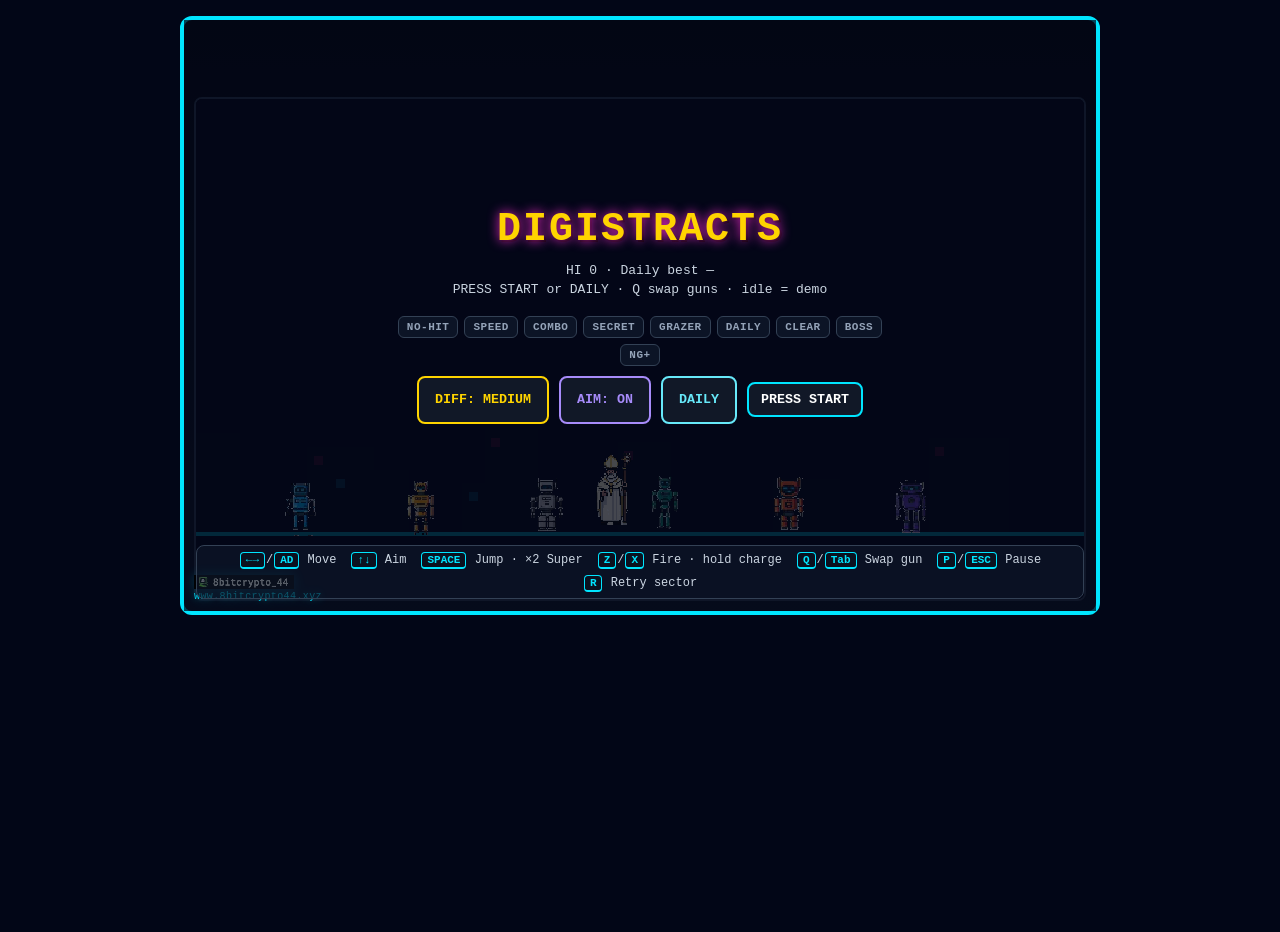
==== commit f9fdf00a: "Balance SMB-style level fairness and add full Easy/Medium/Hard QA harness (36/36). Co-authored-by: C" ====
--- a/index.html
+++ b/index.html
@@ -13,85 +13,85 @@
 </style><div id="digistracts-root"><div class="dg-top"><div class="dg-brand">DIGISTRACTS <span>by 8bitcrypto_44</span></div><div class="dg-hud"><div>SCORE <b id="dg-score">000000</b></div><div>LIVES <b id="dg-lives">♥♥♥</b></div><div>WEAPON <b id="dg-gun">PISTOL</b></div><div class="dg-combo">COMBO <b id="dg-combo">×0</b></div><div>TIME <b id="dg-time">120</b></div><div><b id="dg-level">LV 1</b></div><div class="dg-hi">HI <b id="dg-hi">000000</b></div><div class="dg-air">AIR <b id="dg-super">2</b></div></div><div class="dg-audio"><label for="dg-vol">VOL</label><input id="dg-vol" type="range" min="0" max="1" step="0.01" value="0.35" aria-label="Volume"><button type="button" id="dg-mute" aria-pressed="false">MUTE</button><button type="button" id="dg-fx" aria-pressed="true" title="Screen shake / hit-stop">FX: ON</button><button type="button" id="dg-pause" aria-pressed="false">PAUSE</button><button type="button" id="dg-fs" aria-pressed="false">FS</button></div></div><div class="dg-stage"><canvas id="dg-canvas" width="800" height="450" aria-label="Digistracts game canvas"></canvas><div id="dg-msg">NEON DOCKS</div><div class="dg-controls" aria-label="Touch controls"><div id="dg-stick" class="dg-stick" aria-label="Move joystick"><div id="dg-knob" class="dg-knob"></div></div><div class="dg-actions"><button type="button" id="dg-jump">JUMP</button><button type="button" id="dg-shoot">FIRE</button><button type="button" id="dg-swap">SWAP</button></div></div></div><div id="dg-overlay"><h2 id="dg-title">DIGISTRACTS</h2><p id="dg-sub"></p><div id="dg-medals" class="dg-medals" aria-live="polite"></div><div class="dg-menu-actions"><button type="button" id="dg-diff">DIFF: NORMAL</button><button type="button" id="dg-assist" aria-pressed="true">AIM: ON</button><button type="button" id="dg-ng" style="display:none">NG+</button><button type="button" id="dg-daily">DAILY</button><button type="button" id="dg-god" aria-pressed="false">GOD: OFF</button><button type="button" id="dg-start">PRESS START</button><button type="button" id="dg-share" style="display:none">COPY SCORE</button></div><div id="dg-levels" class="dg-levels" aria-label="Level select"></div><a class="dg-site-brand" href="https://www.8bitcrypto44.xyz" target="_blank" rel="noopener noreferrer" aria-label="8bitcrypto_44 website"><img src="[data-uri]" alt="" width="100" height="13" decoding="async"><span>www.8bitcrypto44.xyz</span></a></div><div class="dg-help" aria-label="Keyboard controls"><span><kbd>&larr;&rarr;</kbd>/<kbd>AD</kbd> Move</span><span><kbd>&uarr;&darr;</kbd> Aim</span><span><kbd>SPACE</kbd> Jump · ×2 Super</span><span><kbd>Z</kbd>/<kbd>X</kbd> Fire · hold charge</span><span><kbd>Q</kbd>/<kbd>Tab</kbd> Swap gun</span><span><kbd>P</kbd>/<kbd>ESC</kbd> Pause</span><span><kbd>R</kbd> Retry sector</span></div></div><script>
 window.DG_BACKGROUNDS=["https://i.postimg.cc/y6mvPnqs/level-1.jpg","https://i.postimg.cc/446B5wCg/level-2.jpg","https://i.postimg.cc/tJNk4Rdm/level-3.jpg","https://i.postimg.cc/BZTMgNWG/level-4.jpg","https://i.postimg.cc/XNfQ8xM3/level-5.jpg","https://i.postimg.cc/DfrBg5Vk/boss.jpg"];
 window.DG_BOSS="[data-uri]";window.DG_BOSS_MID="[data-uri]";window.DG_BOSS_PARTS={"final":{"uris":{"head":"[data-uri]","body":"[data-uri]","torso":"[data-uri]","armL":"[data-uri]","armR":"[data-uri]","legL":"[data-uri]","legR":"[data-uri]","full":"[data-uri]"},"meta":{"w":109,"h":158,"shoulderL":[0.28,0.34],"shoulderR":[0.72,0.34],"hipL":[0.38,0.56],"hipR":[0.62,0.56],"neck":[0.5,0.24],"ground":1.0,"parts":{"head":{"ox":17,"oy":0,"w":74,"h":41,"pivot":[0.5,0.88]},"body":{"ox":0,"oy":0,"w":109,"h":158,"pivot":[0.5,0.5]},"armL":{"ox":2,"oy":34,"w":31,"h":60,"pivot":[0.82,0.1],"foot":[0.5,0.92]},"armR":{"ox":78,"oy":34,"w":31,"h":60,"pivot":[0.18,0.1],"foot":[0.5,0.92]},"legL":{"ox":10,"oy":88,"w":38,"h":64,"pivot":[0.55,0.08],"foot":[0.55,0.96]},"legR":{"ox":61,"oy":88,"w":46,"h":70,"pivot":[0.45,0.08],"foot":[0.45,0.96]}}}},"mid":{"uris":{"head":"[data-uri]","body":"[data-uri]","torso":"[data-uri]","armL":"[data-uri]","armR":"[data-uri]","legL":"[data-uri]","legR":"[data-uri]","full":"[data-uri]"},"meta":{"w":116,"h":158,"shoulderL":[0.28,0.34],"shoulderR":[0.72,0.34],"hipL":[0.38,0.56],"hipR":[0.62,0.56],"neck":[0.5,0.24],"ground":1.0,"parts":{"head":{"ox":23,"oy":0,"w":74,"h":41,"pivot":[0.5,0.88]},"body":{"ox":0,"oy":0,"w":116,"h":158,"pivot":[0.5,0.5]},"armL":{"ox":6,"oy":37,"w":29,"h":57,"pivot":[0.82,0.1],"foot":[0.5,0.92]},"armR":{"ox":83,"oy":34,"w":33,"h":60,"pivot":[0.18,0.1],"foot":[0.5,0.92]},"legL":{"ox":0,"oy":88,"w":53,"h":68,"pivot":[0.55,0.08],"foot":[0.55,0.96]},"legR":{"ox":64,"oy":88,"w":52,"h":70,"pivot":[0.45,0.08],"foot":[0.45,0.96]}}}}};window.DG_PLATFORMS=["[data-uri]","[data-uri]"];window.DG_ROBOTS=["[data-uri]","[data-uri]","[data-uri]","[data-uri]","[data-uri]","[data-uri]","[data-uri]","[data-uri]","[data-uri]","[data-uri]","[data-uri]","[data-uri]","[data-uri]","[data-uri]","[data-uri]"];window.DG_PREACHER="[data-uri]";window.DG_QR="";
-var M=Math,PN=performance.now.bind(performance);(function(){"use strict";const cG=document.getElementById("digistracts-root");if(!cG||cG.dataset.booted)return;cG.dataset.booted="1";const EMBED=/(?:\?|&)embed=1(?:&|$)/.test(location.search||"");const GOD_QS=/(?:\?|&)(?:god|test)=1(?:&|$)/.test(location.search||"");const QA_QS=/(?:\?|&)qa=1(?:&|$)/.test(location.search||"");if(EMBED){document.documentElement.classList.add("dg-embed");document.body&&document.body.classList.add("dg-embed");}
-if(GOD_QS)cG.classList.add("dg-test");if(QA_QS)cG.classList.add("dg-qa");function postParent(data){try{if(window.parent&&window.parent!==window)window.parent.postMessage(data,"*");}catch(err){}}
-const W=800,H=450;let b5=390;const aj=window.DG_PREACHER;const a3=window.DG_ROBOTS||[];const PLATFORM_SRCS=window.DG_PLATFORMS||[];const BOSS_SRC=window.DG_BOSS||"";const BOSS_MID_SRC=window.DG_BOSS_MID||"";const BOSS_PARTS_DATA=window.DG_BOSS_PARTS||null;const BACKGROUND_SRCS=window.DG_BACKGROUNDS||(window.DG_BACKGROUND?[window.DG_BACKGROUND]:[]);const canvas=cG.querySelector("#dg-canvas");const ctx=canvas.getContext("2d");ctx.imageSmoothingEnabled=false;var FS=function(c){ctx.fillStyle=c},GA=function(v){ctx.globalAlpha=v},FR=ctx.fillRect.bind(ctx),BP=ctx.beginPath.bind(ctx),SV=ctx.save.bind(ctx),RS=ctx.restore.bind(ctx);const hud={score:cG.querySelector("#dg-score"),lives:cG.querySelector("#dg-lives"),level:cG.querySelector("#dg-level"),time:cG.querySelector("#dg-time"),aZ:cG.querySelector("#dg-super"),staff:cG.querySelector("#dg-gun"),hi:cG.querySelector("#dg-hi"),combo:cG.querySelector("#dg-combo"),msg:cG.querySelector("#dg-msg"),overlay:cG.querySelector("#dg-overlay"),title:cG.querySelector("#dg-title"),sub:cG.querySelector("#dg-sub"),bI:cG.querySelector("#dg-start"),vol:cG.querySelector("#dg-vol"),mute:cG.querySelector("#dg-mute"),fxBtn:cG.querySelector("#dg-fx"),pauseBtn:cG.querySelector("#dg-pause"),assistBtn:cG.querySelector("#dg-assist"),ngBtn:cG.querySelector("#dg-ng"),diffBtn:cG.querySelector("#dg-diff"),dailyBtn:cG.querySelector("#dg-daily"),shareBtn:cG.querySelector("#dg-share"),medalsEl:cG.querySelector("#dg-medals"),godBtn:cG.querySelector("#dg-god"),levels:cG.querySelector("#dg-levels"),fs:cG.querySelector("#dg-fs"),swapBtn:cG.querySelector("#dg-swap")};function loadImg(src){const im=new Image();if(src&&src.indexOf("data:")!==0)im.crossOrigin="anonymous";im.src=src||"";return im;}
-const cH={preacher:loadImg(aj),backgrounds:[],robots:[],a7:[],boss:loadImg(BOSS_SRC),bossMid:loadImg(BOSS_MID_SRC),bossParts:{final:null,mid:null}};BACKGROUND_SRCS.forEach(function(src){cH.backgrounds.push(loadImg(src));});a3.forEach(function(src){cH.robots.push(loadImg(src));});PLATFORM_SRCS.forEach(function(src){cH.a7.push(loadImg(src));});function loadBossPartPack(key){if(!BOSS_PARTS_DATA||!BOSS_PARTS_DATA[key]||!BOSS_PARTS_DATA[key].uris)return null;const uris=BOSS_PARTS_DATA[key].uris;const pack={meta:BOSS_PARTS_DATA[key].meta||{},cH:{}};["head","body","torso","armL","armR","legL","legR","full"].forEach(function(n){if(uris[n])pack.cH[n]=loadImg(uris[n]);});return pack;}
-cH.bossParts.final=loadBossPartPack("final");cH.bossParts.mid=loadBossPartPack("mid");function V(pack){if(!pack||!pack.cH||!pack.meta||!pack.meta.parts)return false;const need=["body","armL","armR","legL","legR","head"];for(let i=0;i<need.length;i++){const im=pack.cH[need[i]];if(!im||!im.complete||!im.naturalWidth)return false;}
+var M=Math,PN=performance.now.bind(performance);(function(){"use strict";const cH=document.getElementById("digistracts-root");if(!cH||cH.dataset.booted)return;cH.dataset.booted="1";const EMBED=/(?:\?|&)embed=1(?:&|$)/.test(location.search||"");const GOD_QS=/(?:\?|&)(?:god|test)=1(?:&|$)/.test(location.search||"");const QA_QS=/(?:\?|&)qa=1(?:&|$)/.test(location.search||"");const QA_CDP=/(?:\?|&)cdp=1(?:&|$)/.test(location.search||"");if(EMBED){document.documentElement.classList.add("dg-embed");document.body&&document.body.classList.add("dg-embed");}
+if(GOD_QS)cH.classList.add("dg-test");if(QA_QS)cH.classList.add("dg-qa");function postParent(data){try{if(window.parent&&window.parent!==window)window.parent.postMessage(data,"*");}catch(err){}}
+const W=800,H=450;let b5=390;const aj=window.DG_PREACHER;const a3=window.DG_ROBOTS||[];const PLATFORM_SRCS=window.DG_PLATFORMS||[];const BOSS_SRC=window.DG_BOSS||"";const BOSS_MID_SRC=window.DG_BOSS_MID||"";const BOSS_PARTS_DATA=window.DG_BOSS_PARTS||null;const BACKGROUND_SRCS=window.DG_BACKGROUNDS||(window.DG_BACKGROUND?[window.DG_BACKGROUND]:[]);const canvas=cH.querySelector("#dg-canvas");const ctx=canvas.getContext("2d");ctx.imageSmoothingEnabled=false;var FS=function(c){ctx.fillStyle=c},GA=function(v){ctx.globalAlpha=v},FR=ctx.fillRect.bind(ctx),BP=ctx.beginPath.bind(ctx),SV=ctx.save.bind(ctx),RS=ctx.restore.bind(ctx);const hud={score:cH.querySelector("#dg-score"),lives:cH.querySelector("#dg-lives"),level:cH.querySelector("#dg-level"),time:cH.querySelector("#dg-time"),aZ:cH.querySelector("#dg-super"),staff:cH.querySelector("#dg-gun"),hi:cH.querySelector("#dg-hi"),combo:cH.querySelector("#dg-combo"),msg:cH.querySelector("#dg-msg"),overlay:cH.querySelector("#dg-overlay"),title:cH.querySelector("#dg-title"),sub:cH.querySelector("#dg-sub"),bI:cH.querySelector("#dg-start"),vol:cH.querySelector("#dg-vol"),mute:cH.querySelector("#dg-mute"),fxBtn:cH.querySelector("#dg-fx"),pauseBtn:cH.querySelector("#dg-pause"),assistBtn:cH.querySelector("#dg-assist"),ngBtn:cH.querySelector("#dg-ng"),diffBtn:cH.querySelector("#dg-diff"),dailyBtn:cH.querySelector("#dg-daily"),shareBtn:cH.querySelector("#dg-share"),medalsEl:cH.querySelector("#dg-medals"),godBtn:cH.querySelector("#dg-god"),levels:cH.querySelector("#dg-levels"),fs:cH.querySelector("#dg-fs"),swapBtn:cH.querySelector("#dg-swap")};function loadImg(src){const im=new Image();if(src&&src.indexOf("data:")!==0)im.crossOrigin="anonymous";im.src=src||"";return im;}
+const cI={preacher:loadImg(aj),backgrounds:[],robots:[],a7:[],boss:loadImg(BOSS_SRC),bossMid:loadImg(BOSS_MID_SRC),bossParts:{final:null,mid:null}};BACKGROUND_SRCS.forEach(function(src){cI.backgrounds.push(loadImg(src));});a3.forEach(function(src){cI.robots.push(loadImg(src));});PLATFORM_SRCS.forEach(function(src){cI.a7.push(loadImg(src));});function loadBossPartPack(key){if(!BOSS_PARTS_DATA||!BOSS_PARTS_DATA[key]||!BOSS_PARTS_DATA[key].uris)return null;const uris=BOSS_PARTS_DATA[key].uris;const pack={meta:BOSS_PARTS_DATA[key].meta||{},cI:{}};["head","body","torso","armL","armR","legL","legR","full"].forEach(function(n){if(uris[n])pack.cI[n]=loadImg(uris[n]);});return pack;}
+cI.bossParts.final=loadBossPartPack("final");cI.bossParts.mid=loadBossPartPack("mid");function V(pack){if(!pack||!pack.cI||!pack.meta||!pack.meta.parts)return false;const need=["body","armL","armR","legL","legR","head"];for(let i=0;i<need.length;i++){const im=pack.cI[need[i]];if(!im||!im.complete||!im.naturalWidth)return false;}
 return true;}
-const keys=Object.create(null);const touch={left:false,right:false,up:false,down:false,jump:false,shoot:false,jx:0,jy:0};const MUSIC_URL="https://opengameart.org/sites/default/files/technocade_0.mp3";const aK=new Audio();aK.crossOrigin="anonymous";aK.loop=true;aK.preload="auto";aK.src=MUSIC_URL;let bs=null,aL=null,sfxGain=null,musicGain=null;let cl=false,volume=0.35,bV=false,musicFallback=false;let fxOn=true;try{const fxSaved=localStorage.getItem("dg-fx");if(fxSaved==="0")fxOn=false;}catch(e){}
+const keys=Object.create(null);const touch={left:false,right:false,up:false,down:false,jump:false,shoot:false,jx:0,jy:0};const MUSIC_URL="https://opengameart.org/sites/default/files/technocade_0.mp3";const aK=new Audio();aK.crossOrigin="anonymous";aK.loop=true;aK.preload="auto";aK.src=MUSIC_URL;let bs=null,aL=null,sfxGain=null,musicGain=null;let cm=false,volume=0.35,bV=false,musicFallback=false;let fxOn=true;try{const fxSaved=localStorage.getItem("dg-fx");if(fxSaved==="0")fxOn=false;}catch(e){}
 let assistOn=true;try{const aSaved=localStorage.getItem("dg-assist");if(aSaved==="0")assistOn=false;else if(aSaved==="1")assistOn=true;}catch(e){}
 let musicTimer=null,musicStep=0,noiseBuf=null;let ai=0;let titleIdleAt=PN();let musicUrgent=false;const demoAI={x:1,jump:false,shoot:false,up:false,down:false,think:0};const qaBot={on:false,think:0,stuck:0,lastX:0,deaths:0,startedAt:0,maxX:0,label:"",done:false,result:"",frames:0,maxFrames:150000,airCommit:0,airDir:1,traversal:false,causes:{}};const GUN_BAG_MAX=2;const ATTRACT_IDLE_MS=9000;function aw(){if(bs){if(bs.state==="suspended")bs.resume();return;}
-const AC=window.AudioContext||window.webkitAudioContext;if(!AC)return;bs=new AC();aL=bs.createGain();sfxGain=bs.createGain();musicGain=bs.createGain();aL.gain.value=cl?0:volume;sfxGain.gain.value=1;musicGain.gain.value=0.55;sfxGain.connect(aL);musicGain.connect(aL);aL.connect(bs.destination);const n=bs.createBuffer(1,bs.sampleRate*0.25,bs.sampleRate);const d=n.getChannelData(0);for(let i=0;i<d.length;i++)d[i]=M.random()*2-1;noiseBuf=n;}
-function setVolume(v){volume=M.max(0,M.min(1,v));if(aL)aL.gain.value=cl?0:volume;aK.volume=cl?0:volume*0.7;}
-function setMuted(m){cl=m;if(aL)aL.gain.value=cl?0:volume;aK.muted=cl;aK.volume=cl?0:volume*0.7;hud.mute.textContent=cl?"UNMUTE":"MUTE";hud.mute.setAttribute("aria-pressed",cl?"true":"false");}
+const AC=window.AudioContext||window.webkitAudioContext;if(!AC)return;bs=new AC();aL=bs.createGain();sfxGain=bs.createGain();musicGain=bs.createGain();aL.gain.value=cm?0:volume;sfxGain.gain.value=1;musicGain.gain.value=0.55;sfxGain.connect(aL);musicGain.connect(aL);aL.connect(bs.destination);const n=bs.createBuffer(1,bs.sampleRate*0.25,bs.sampleRate);const d=n.getChannelData(0);for(let i=0;i<d.length;i++)d[i]=M.random()*2-1;noiseBuf=n;}
+function setVolume(v){volume=M.max(0,M.min(1,v));if(aL)aL.gain.value=cm?0:volume;aK.volume=cm?0:volume*0.7;}
+function setMuted(m){cm=m;if(aL)aL.gain.value=cm?0:volume;aK.muted=cm;aK.volume=cm?0:volume*0.7;hud.mute.textContent=cm?"UNMUTE":"MUTE";hud.mute.setAttribute("aria-pressed",cm?"true":"false");}
 function setFx(on){fxOn=!!on;try{localStorage.setItem("dg-fx",fxOn?"1":"0");}catch(e){}
-syncFxBtn();if(!fxOn){cj.shake=0;cj.hitStop=0;}}
+syncFxBtn();if(!fxOn){cl.shake=0;cl.hitStop=0;}}
 function syncFxBtn(){if(!hud.fxBtn)return;hud.fxBtn.textContent=fxOn?"FX: ON":"FX: OFF";hud.fxBtn.setAttribute("aria-pressed",fxOn?"true":"false");}
 function setAssist(on){assistOn=!!on;try{localStorage.setItem("dg-assist",assistOn?"1":"0");}catch(e){}
 syncAssistBtn();}
 function syncAssistBtn(){if(!hud.assistBtn)return;hud.assistBtn.textContent=assistOn?"AIM: ON":"AIM: OFF";hud.assistBtn.setAttribute("aria-pressed",assistOn?"true":"false");}
 function bumpTitleIdle(){titleIdleAt=PN();}
-function syncMusicUrgency(){const urgent=cj.cL==="play"&&!cj.demo&&((cj.ba>0&&cj.ba<30000)||(cj.lives<=1&&!cj.bt));if(urgent===musicUrgent){if(urgent&&bV&&!musicFallback){try{aK.playbackRate=1.12;}catch(e){}}
+function syncMusicUrgency(){const urgent=cl.cM==="play"&&!cl.demo&&((cl.ba>0&&cl.ba<30000)||(cl.lives<=1&&!cl.bt));if(urgent===musicUrgent){if(urgent&&bV&&!musicFallback){try{aK.playbackRate=1.12;}catch(e){}}
 return;}
-musicUrgent=urgent;if(!bV||musicFallback)return;try{aK.playbackRate=urgent?1.12:1;aK.volume=cl?0:volume*(urgent?0.85:0.7);}catch(e){}}
-function cF(freq,dur,type,gain,when,dest){if(!bs||cl)return;const o=bs.createOscillator();const g=bs.createGain();o.type=type||"square";o.frequency.setValueAtTime(freq,bs.currentTime+(when||0));o.connect(g);g.connect(dest||sfxGain||aL);const t=bs.currentTime+(when||0);const amp=gain||0.08;g.gain.setValueAtTime(amp,t);g.gain.exponentialRampToValueAtTime(0.001,t+M.max(0.02,dur));o.start(t);o.stop(t+dur+0.03);}
-function noiseBurst(dur,gain,when,filterFreq){if(!bs||cl||!noiseBuf)return;const src=bs.createBufferSource();src.buffer=noiseBuf;const g=bs.createGain();const f=bs.createBiquadFilter();f.type="bandpass";f.frequency.value=filterFreq||1200;f.Q.value=0.8;src.connect(f);f.connect(g);g.connect(sfxGain||aL);const t=bs.currentTime+(when||0);g.gain.setValueAtTime(gain||0.08,t);g.gain.exponentialRampToValueAtTime(0.001,t+dur);src.start(t);src.stop(t+dur+0.02);}
-function slideBeep(f0,f1,dur,type,gain,when){if(!bs||cl)return;const o=bs.createOscillator();const g=bs.createGain();o.type=type||"square";const t=bs.currentTime+(when||0);o.frequency.setValueAtTime(f0,t);o.frequency.exponentialRampToValueAtTime(M.max(40,f1),t+dur);o.connect(g);g.connect(sfxGain||aL);g.gain.setValueAtTime(gain||0.08,t);g.gain.exponentialRampToValueAtTime(0.001,t+dur);o.start(t);o.stop(t+dur+0.03);}
-function sfxJump(){slideBeep(320,720,0.1,"square",0.07);cF(880,0.05,"triangle",0.04,0.05);}
-function sfxSuperJump(){slideBeep(280,980,0.16,"sawtooth",0.08);cF(1200,0.1,"triangle",0.06,0.08);noiseBurst(0.06,0.04,0.02,1800);}
+musicUrgent=urgent;if(!bV||musicFallback)return;try{aK.playbackRate=urgent?1.12:1;aK.volume=cm?0:volume*(urgent?0.85:0.7);}catch(e){}}
+function cG(freq,dur,type,gain,when,dest){if(!bs||cm)return;const o=bs.createOscillator();const g=bs.createGain();o.type=type||"square";o.frequency.setValueAtTime(freq,bs.currentTime+(when||0));o.connect(g);g.connect(dest||sfxGain||aL);const t=bs.currentTime+(when||0);const amp=gain||0.08;g.gain.setValueAtTime(amp,t);g.gain.exponentialRampToValueAtTime(0.001,t+M.max(0.02,dur));o.start(t);o.stop(t+dur+0.03);}
+function noiseBurst(dur,gain,when,filterFreq){if(!bs||cm||!noiseBuf)return;const src=bs.createBufferSource();src.buffer=noiseBuf;const g=bs.createGain();const f=bs.createBiquadFilter();f.type="bandpass";f.frequency.value=filterFreq||1200;f.Q.value=0.8;src.connect(f);f.connect(g);g.connect(sfxGain||aL);const t=bs.currentTime+(when||0);g.gain.setValueAtTime(gain||0.08,t);g.gain.exponentialRampToValueAtTime(0.001,t+dur);src.start(t);src.stop(t+dur+0.02);}
+function slideBeep(f0,f1,dur,type,gain,when){if(!bs||cm)return;const o=bs.createOscillator();const g=bs.createGain();o.type=type||"square";const t=bs.currentTime+(when||0);o.frequency.setValueAtTime(f0,t);o.frequency.exponentialRampToValueAtTime(M.max(40,f1),t+dur);o.connect(g);g.connect(sfxGain||aL);g.gain.setValueAtTime(gain||0.08,t);g.gain.exponentialRampToValueAtTime(0.001,t+dur);o.start(t);o.stop(t+dur+0.03);}
+function sfxJump(){slideBeep(320,720,0.1,"square",0.07);cG(880,0.05,"triangle",0.04,0.05);}
+function sfxSuperJump(){slideBeep(280,980,0.16,"sawtooth",0.08);cG(1200,0.1,"triangle",0.06,0.08);noiseBurst(0.06,0.04,0.02,1800);}
 function sfxShoot(){noiseBurst(0.045,0.06,0,2200);slideBeep(880,220,0.07,"square",0.05);}
-function sfxBeam(cK){const hi=cK==="MAXI"?1600:cK==="SPREAD"?1300:cK==="HOMING"?1500:1100;noiseBurst(0.05,0.05,0,hi);cF(hi,0.07,"sawtooth",0.055);cF(hi*0.5,0.05,"square",0.03,0.02);}
-function sfxHit(){noiseBurst(0.05,0.05,0,900);cF(260,0.05,"square",0.05);}
-function sfxKill(){noiseBurst(0.08,0.07,0,700);slideBeep(480,120,0.14,"sawtooth",0.07);cF(180,0.1,"triangle",0.05,0.06);}
+function sfxBeam(cL){const hi=cL==="MAXI"?1600:cL==="SPREAD"?1300:cL==="HOMING"?1500:1100;noiseBurst(0.05,0.05,0,hi);cG(hi,0.07,"sawtooth",0.055);cG(hi*0.5,0.05,"square",0.03,0.02);}
+function sfxHit(){noiseBurst(0.05,0.05,0,900);cG(260,0.05,"square",0.05);}
+function sfxKill(){noiseBurst(0.08,0.07,0,700);slideBeep(480,120,0.14,"sawtooth",0.07);cG(180,0.1,"triangle",0.05,0.06);}
 function sfxHurt(){noiseBurst(0.1,0.08,0,400);slideBeep(240,80,0.18,"sawtooth",0.1);}
-function br(){noiseBurst(0.16,0.1,0,350);slideBeep(220,55,0.28,"sawtooth",0.11);cF(90,0.25,"square",0.08,0.12);cF(45,0.35,"triangle",0.1,0.22);}
-function sfxPickup(cK){if(cK==="life"){cF(880,0.08,"square",0.07);cF(1175,0.1,"triangle",0.07,0.07);cF(1568,0.14,"square",0.06,0.14);}else if(cK==="gold"){cF(700,0.08,"triangle",0.07);cF(1050,0.12,"square",0.06,0.07);}else if(cK==="speed"){slideBeep(600,1400,0.12,"square",0.07);}else if(cK==="weapon"){cF(900,0.08,"square",0.07);cF(1200,0.1,"triangle",0.06,0.07);noiseBurst(0.06,0.04,0.05,2000);}else{cF(990,0.07,"square",0.06);cF(1320,0.08,"triangle",0.05,0.05);}}
-function sfxOneUp(){cF(784,0.07,"square",0.07);cF(988,0.07,"square",0.07,0.07);cF(1175,0.07,"square",0.07,0.14);cF(1568,0.16,"triangle",0.08,0.21);}
-function sfxOverclock(){noiseBurst(0.08,0.06,0,2400);slideBeep(400,1600,0.2,"sawtooth",0.09);cF(1320,0.1,"square",0.07,0.08);cF(1760,0.12,"triangle",0.06,0.14);}
-function sfxMedal(){cF(880,0.06,"square",0.06);cF(1175,0.07,"triangle",0.06,0.06);cF(1568,0.08,"square",0.07,0.12);cF(2093,0.14,"triangle",0.08,0.18);}
-function sfxGraze(){cF(1400,0.03,"triangle",0.035);cF(1900,0.04,"square",0.03,0.02);}
-function sfxPhase2(){noiseBurst(0.14,0.1,0,600);slideBeep(180,720,0.28,"sawtooth",0.11);cF(90,0.2,"square",0.09,0.12);cF(1200,0.12,"triangle",0.06,0.2);}
-function sfxClear(){cF(659,0.07,"square",0.06);cF(880,0.07,"triangle",0.06,0.07);cF(1175,0.08,"square",0.07,0.14);cF(1568,0.16,"triangle",0.08,0.22);}
-function sfxComboBreak(){noiseBurst(0.08,0.07,0,500);slideBeep(420,90,0.18,"sawtooth",0.08);cF(110,0.14,"square",0.06,0.08);}
-function sfxCheckpoint(){cF(660,0.04,"square",0.035);cF(990,0.05,"triangle",0.03,0.04);}
-function sfxArenaLock(){noiseBurst(0.12,0.08,0,500);slideBeep(200,420,0.16,"sawtooth",0.08);cF(160,0.12,"square",0.06,0.1);}
-function sfxArenaClear(){cF(784,0.08,"square",0.07);cF(988,0.08,"triangle",0.06,0.07);cF(1319,0.14,"square",0.07,0.14);}
-function sfxBossHit(){noiseBurst(0.06,0.06,0,800);cF(200,0.05,"square",0.06);}
+function br(){noiseBurst(0.16,0.1,0,350);slideBeep(220,55,0.28,"sawtooth",0.11);cG(90,0.25,"square",0.08,0.12);cG(45,0.35,"triangle",0.1,0.22);}
+function sfxPickup(cL){if(cL==="life"){cG(880,0.08,"square",0.07);cG(1175,0.1,"triangle",0.07,0.07);cG(1568,0.14,"square",0.06,0.14);}else if(cL==="gold"){cG(700,0.08,"triangle",0.07);cG(1050,0.12,"square",0.06,0.07);}else if(cL==="speed"){slideBeep(600,1400,0.12,"square",0.07);}else if(cL==="weapon"){cG(900,0.08,"square",0.07);cG(1200,0.1,"triangle",0.06,0.07);noiseBurst(0.06,0.04,0.05,2000);}else{cG(990,0.07,"square",0.06);cG(1320,0.08,"triangle",0.05,0.05);}}
+function sfxOneUp(){cG(784,0.07,"square",0.07);cG(988,0.07,"square",0.07,0.07);cG(1175,0.07,"square",0.07,0.14);cG(1568,0.16,"triangle",0.08,0.21);}
+function sfxOverclock(){noiseBurst(0.08,0.06,0,2400);slideBeep(400,1600,0.2,"sawtooth",0.09);cG(1320,0.1,"square",0.07,0.08);cG(1760,0.12,"triangle",0.06,0.14);}
+function sfxMedal(){cG(880,0.06,"square",0.06);cG(1175,0.07,"triangle",0.06,0.06);cG(1568,0.08,"square",0.07,0.12);cG(2093,0.14,"triangle",0.08,0.18);}
+function sfxGraze(){cG(1400,0.03,"triangle",0.035);cG(1900,0.04,"square",0.03,0.02);}
+function sfxPhase2(){noiseBurst(0.14,0.1,0,600);slideBeep(180,720,0.28,"sawtooth",0.11);cG(90,0.2,"square",0.09,0.12);cG(1200,0.12,"triangle",0.06,0.2);}
+function sfxClear(){cG(659,0.07,"square",0.06);cG(880,0.07,"triangle",0.06,0.07);cG(1175,0.08,"square",0.07,0.14);cG(1568,0.16,"triangle",0.08,0.22);}
+function sfxComboBreak(){noiseBurst(0.08,0.07,0,500);slideBeep(420,90,0.18,"sawtooth",0.08);cG(110,0.14,"square",0.06,0.08);}
+function sfxCheckpoint(){cG(660,0.04,"square",0.035);cG(990,0.05,"triangle",0.03,0.04);}
+function sfxArenaLock(){noiseBurst(0.12,0.08,0,500);slideBeep(200,420,0.16,"sawtooth",0.08);cG(160,0.12,"square",0.06,0.1);}
+function sfxArenaClear(){cG(784,0.08,"square",0.07);cG(988,0.08,"triangle",0.06,0.07);cG(1319,0.14,"square",0.07,0.14);}
+function sfxBossHit(){noiseBurst(0.06,0.06,0,800);cG(200,0.05,"square",0.06);}
 function sfxBossLaser(){noiseBurst(0.2,0.07,0,1500);slideBeep(1400,400,0.25,"sawtooth",0.07);}
-function sfxUi(){cF(720,0.05,"square",0.045);}
-function sfxCrumble(){noiseBurst(0.1,0.07,0,500);cF(120,0.1,"sawtooth",0.05);}
-function sfxBounce(){slideBeep(400,900,0.1,"triangle",0.06);cF(1100,0.05,"square",0.04,0.05);}
+function sfxUi(){cG(720,0.05,"square",0.045);}
+function sfxCrumble(){noiseBurst(0.1,0.07,0,500);cG(120,0.1,"sawtooth",0.05);}
+function sfxBounce(){slideBeep(400,900,0.1,"triangle",0.06);cG(1100,0.05,"square",0.04,0.05);}
 function stopFallbackMusic(){if(musicTimer){clearInterval(musicTimer);musicTimer=null;}}
 function bb(){try{aK.pause();aK.playbackRate=1;}catch(e){}
 stopFallbackMusic();bV=false;musicUrgent=false;}
-function startFallbackMusic(){aw();stopFallbackMusic();if(!bs||cl){bV=false;return;}
-musicFallback=true;bV=true;musicStep=0;const bass=[98,98,110,98,87,87,110,130];const arp=[392,0,494,0,587,494,392,330];musicTimer=setInterval(function(){if(!bV||cl||!bs)return;if(bs.state==="suspended")bs.resume();const i=musicStep%8;const t=0;slideBeep(140,45,0.09,"sine",0.09,t);noiseBurst(0.04,0.05,0,200);cF(bass[i],0.12,"triangle",0.05,0.01,musicGain);if(arp[i])cF(arp[i],0.08,"square",0.035,0.02,musicGain);if(i%2===1)noiseBurst(0.03,0.03,0,6000);musicStep++;},165);}
+function startFallbackMusic(){aw();stopFallbackMusic();if(!bs||cm){bV=false;return;}
+musicFallback=true;bV=true;musicStep=0;const bass=[98,98,110,98,87,87,110,130];const arp=[392,0,494,0,587,494,392,330];musicTimer=setInterval(function(){if(!bV||cm||!bs)return;if(bs.state==="suspended")bs.resume();const i=musicStep%8;const t=0;slideBeep(140,45,0.09,"sine",0.09,t);noiseBurst(0.04,0.05,0,200);cG(bass[i],0.12,"triangle",0.05,0.01,musicGain);if(arp[i])cG(arp[i],0.08,"square",0.035,0.02,musicGain);if(i%2===1)noiseBurst(0.03,0.03,0,6000);musicStep++;},165);}
 function aA(){aw();bb();bV=true;musicUrgent=false;if(musicFallback){startFallbackMusic();return;}
 try{aK.playbackRate=1;}catch(e){}
-aK.currentTime=0;aK.volume=cl?0:volume*0.7;const ah=aK.play();if(ah){ah.catch(function(){startFallbackMusic();});}
+aK.currentTime=0;aK.volume=cm?0:volume*0.7;const ah=aK.play();if(ah){ah.catch(function(){startFallbackMusic();});}
 aK.onerror=function(){startFallbackMusic();};}
 const HS_KEY="dg-hiscore";const DAILY_BEST_KEY="dg-daily-best";const SECTOR_PB_KEY="dg-sector-pb";const LIFE_EVERY=5000;const MAX_LIVES=9;function loadHiScore(){try{return M.max(0,parseInt(localStorage.getItem(HS_KEY)||"0",10)||0);}catch(e){return 0;}}
-function saveHiScore(score){if(cj.demo)return false;if(score<=cj.hiScore)return false;cj.hiScore=score;try{localStorage.setItem(HS_KEY,String(score));}catch(e){}
+function saveHiScore(score){if(cl.demo)return false;if(score<=cl.hiScore)return false;cl.hiScore=score;try{localStorage.setItem(HS_KEY,String(score));}catch(e){}
 return true;}
 function loadDailyBest(){try{const raw=JSON.parse(localStorage.getItem(DAILY_BEST_KEY)||"null");if(!raw||!raw.date)return{date:null,score:0};return{date:raw.date,score:M.max(0,raw.score|0)};}catch(e){return{date:null,score:0};}}
-function saveDailyBest(score){if(!cj.daily||cj.demo)return false;const id=cj.dailyKey||dailyId();const cur=loadDailyBest();if(cur.date===id&&score<=cur.score)return false;try{localStorage.setItem(DAILY_BEST_KEY,JSON.stringify({date:id,score:score|0}));}catch(e){}
+function saveDailyBest(score){if(!cl.daily||cl.demo)return false;const id=cl.dailyKey||dailyId();const cur=loadDailyBest();if(cur.date===id&&score<=cur.score)return false;try{localStorage.setItem(DAILY_BEST_KEY,JSON.stringify({date:id,score:score|0}));}catch(e){}
 return true;}
 function dailyBestLine(){const cur=loadDailyBest();const today=dailyId();if(cur.date===today&&cur.score>0)return"Daily best "+cur.score;return"Daily best —";}
 function loadSectorPBs(){try{return JSON.parse(localStorage.getItem(SECTOR_PB_KEY)||"{}")||{};}catch(e){return{};}}
-function saveSectorPB(levelIdx,remainSec){if(cj.demo)return{best:false,prev:0,now:remainSec};const key=cj.inSecret?("sec:"+(cj.activeSecret||cj.secretKind||"x")):String(levelIdx);const book=loadSectorPBs();const prev=book[key]|0;if(remainSec<=prev)return{best:false,prev:prev,now:remainSec};book[key]=remainSec;try{localStorage.setItem(SECTOR_PB_KEY,JSON.stringify(book));}catch(e){}
+function saveSectorPB(levelIdx,remainSec){if(cl.demo)return{best:false,prev:0,now:remainSec};const key=cl.inSecret?("sec:"+(cl.activeSecret||cl.secretKind||"x")):String(levelIdx);const book=loadSectorPBs();const prev=book[key]|0;if(remainSec<=prev)return{best:false,prev:prev,now:remainSec};book[key]=remainSec;try{localStorage.setItem(SECTOR_PB_KEY,JSON.stringify(book));}catch(e){}
 return{best:true,prev:prev,now:remainSec};}
-function sectorPbLine(levelIdx){const key=cj.inSecret?("sec:"+(cj.activeSecret||cj.secretKind||"x")):String(levelIdx);const book=loadSectorPBs();const best=book[key]|0;if(!best)return"Sector PB —";return"Sector PB "+best+"s left";}
-function addScore(n){if(!n)return;if(cj.ngPlus&&!cj.demo)n=M.round(n*1.5);cj.score+=n;while(cj.score>=cj.nextLifeAt&&cj.lives<MAX_LIVES){cj.nextLifeAt+=LIFE_EVERY;cj.lives++;cj.ca="1-UP! ♥×"+cj.lives;cj.ae=80;sfxOneUp();}
-if(cj.score>cj.hiScore)saveHiScore(cj.score);}
-function pushScorePop(x,y,text,color){if(!cj.scorePops)cj.scorePops=[];cj.scorePops.push({x:x,y:y,text:String(text),color:color||"#ffd400",life:48,vy:-1.2});if(cj.scorePops.length>24)cj.scorePops.shift();}
-function noteKill(opts){opts=opts||{};cj.combo+=1;cj.comboTimer=145;cj.kills++;if(cj.combo>cj.maxCombo)cj.maxCombo=cj.combo;if(opts.points&&opts.x!=null){pushScorePop(opts.x,opts.y,"+"+opts.points,opts.color||"#ffd400");}
-if(cj.combo>=3){const bonus=M.min(8,cj.combo-2)*30;addScore(bonus);cj.bonusScore+=bonus;if(opts.x!=null){pushScorePop(opts.x,(opts.y||0)-16,"×"+cj.combo+" +"+bonus,"#ff2bd6");}}
-if(cj.combo===5){cj.ca="GOOD! ×5";cj.ae=40;addJuice({shake:2,flash:3});}else if(cj.combo===10){cj.ca="GREAT! ×10";cj.ae=50;addJuice({shake:4,flash:5,flashColor:"rgba(255,43,214,0.25)"});}else if(cj.combo===15||(cj.combo>15&&cj.combo%5===0)){cj.ca="DIGI! ×"+cj.combo;cj.ae=55;addJuice({shake:6,hitStop:2,flash:8,flashColor:"rgba(0,229,255,0.3)"});}else if(cj.combo===3||cj.combo%5===0){cj.ca="COMBO ×"+cj.combo+"!";cj.ae=45;}}
-function resetRunStats(){cj.kills=0;cj.maxCombo=0;cj.bonusScore=0;cj.noHitClears=0;cj.sectorsCleared=0;cj.scorePops=[];cj.lastClear=null;cj.tipQ=[];cj.onboardDone=false;cj.runMedals=[];cj.lastMedals=[];cj.grazeCount=0;cj.grazeScore=0;cj.deathCause=null;cj.overclockUsed=false;}
-function formatRunSummary(){const secrets=cj.secretsDone||{};const secN=(secrets.ember?1:0)+(secrets.storm?1:0)+(secrets.signal?1:0);return"Kills "+cj.kills+" · Max Combo ×"+cj.maxCombo+"\nNo-Hit Clears "+cj.noHitClears+" · Bonus "+cj.bonusScore+"\nSecrets "+secN+"/3 · Graze "+(cj.grazeCount||0)+"\nDIFF "+currentDiff().label+
-(cj.ngPlus?" · NG+":"")+
-(cj.daily?(" · DAILY "+(cj.dailyKey||"")):"");}
+function sectorPbLine(levelIdx){const key=cl.inSecret?("sec:"+(cl.activeSecret||cl.secretKind||"x")):String(levelIdx);const book=loadSectorPBs();const best=book[key]|0;if(!best)return"Sector PB —";return"Sector PB "+best+"s left";}
+function addScore(n){if(!n)return;if(cl.ngPlus&&!cl.demo)n=M.round(n*1.5);cl.score+=n;while(cl.score>=cl.nextLifeAt&&cl.lives<MAX_LIVES){cl.nextLifeAt+=LIFE_EVERY;cl.lives++;cl.ca="1-UP! ♥×"+cl.lives;cl.ae=80;sfxOneUp();}
+if(cl.score>cl.hiScore)saveHiScore(cl.score);}
+function pushScorePop(x,y,text,color){if(!cl.scorePops)cl.scorePops=[];cl.scorePops.push({x:x,y:y,text:String(text),color:color||"#ffd400",life:48,vy:-1.2});if(cl.scorePops.length>24)cl.scorePops.shift();}
+function noteKill(opts){opts=opts||{};cl.combo+=1;cl.comboTimer=145;cl.kills++;if(cl.combo>cl.maxCombo)cl.maxCombo=cl.combo;if(opts.points&&opts.x!=null){pushScorePop(opts.x,opts.y,"+"+opts.points,opts.color||"#ffd400");}
+if(cl.combo>=3){const bonus=M.min(8,cl.combo-2)*30;addScore(bonus);cl.bonusScore+=bonus;if(opts.x!=null){pushScorePop(opts.x,(opts.y||0)-16,"×"+cl.combo+" +"+bonus,"#ff2bd6");}}
+if(cl.combo===5){cl.ca="GOOD! ×5";cl.ae=40;addJuice({shake:2,flash:3});}else if(cl.combo===10){cl.ca="GREAT! ×10";cl.ae=50;addJuice({shake:4,flash:5,flashColor:"rgba(255,43,214,0.25)"});}else if(cl.combo===15||(cl.combo>15&&cl.combo%5===0)){cl.ca="DIGI! ×"+cl.combo;cl.ae=55;addJuice({shake:6,hitStop:2,flash:8,flashColor:"rgba(0,229,255,0.3)"});}else if(cl.combo===3||cl.combo%5===0){cl.ca="COMBO ×"+cl.combo+"!";cl.ae=45;}}
+function resetRunStats(){cl.kills=0;cl.maxCombo=0;cl.bonusScore=0;cl.noHitClears=0;cl.sectorsCleared=0;cl.scorePops=[];cl.lastClear=null;cl.tipQ=[];cl.onboardDone=false;cl.runMedals=[];cl.lastMedals=[];cl.grazeCount=0;cl.grazeScore=0;cl.deathCause=null;cl.overclockUsed=false;}
+function formatRunSummary(){const secrets=cl.secretsDone||{};const secN=(secrets.ember?1:0)+(secrets.storm?1:0)+(secrets.signal?1:0);return"Kills "+cl.kills+" · Max Combo ×"+cl.maxCombo+"\nNo-Hit Clears "+cl.noHitClears+" · Bonus "+cl.bonusScore+"\nSecrets "+secN+"/3 · Graze "+(cl.grazeCount||0)+"\nDIFF "+currentDiff().label+
+(cl.ngPlus?" · NG+":"")+
+(cl.daily?(" · DAILY "+(cl.dailyKey||"")):"");}
 function formatClearBreakdown(detail){if(!detail)return"";const lines=[];if(detail.clear)lines.push("CLEAR +"+detail.clear);if(detail.time)lines.push("TIME +"+detail.time);if(detail.noHit)lines.push("NO-HIT +"+detail.noHit);if(detail.combo)lines.push("COMBO +"+detail.combo);if(detail.arena)lines.push("ARENA +"+detail.arena);if(detail.graze)lines.push("GRAZE +"+detail.graze);return lines.join(" · ");}
 const PAGES_SHARE="https://8bitcrypto44.github.io/Digistracts/";const MEDAL_DEFS=[{id:"nohit",label:"NO-HIT",hot:true},{id:"speed",label:"SPEED"},{id:"combo",label:"COMBO"},{id:"secret",label:"SECRET",hot:true},{id:"graze",label:"GRAZER"},{id:"daily",label:"DAILY"},{id:"clear",label:"CLEAR"},{id:"boss",label:"BOSS"},{id:"ng",label:"NG+",hot:true}];const CLEARED_KEY="dg-cleared";function hasClearedOnce(){if(GOD_QS)return true;try{return localStorage.getItem(CLEARED_KEY)==="1";}catch(e){return false;}}
 function markGameCleared(){try{localStorage.setItem(CLEARED_KEY,"1");}catch(e){}}
@@ -105,71 +105,71 @@
 function rnd(){return _seedRng?_seedRng():M.random();}
 function loadMedalBook(){try{return JSON.parse(localStorage.getItem("dg-medals")||"{}")||{};}catch(e){return{};}}
 function saveMedalBook(book){try{localStorage.setItem("dg-medals",JSON.stringify(book||{}));}catch(e){}}
-function awardMedal(id,quiet){if(!id||cj.demo)return false;if(!cj.runMedals)cj.runMedals=[];if(cj.runMedals.indexOf(id)<0)cj.runMedals.push(id);const book=loadMedalBook();if(!book[id]){book[id]=1;saveMedalBook(book);if(!quiet){sfxMedal();const label=(MEDAL_DEFS.filter(function(m){return m.id===id;})[0]||{label:id}).label;cj.ca="★ MEDAL: "+label+" ★";cj.ae=M.max(cj.ae,70);}
+function awardMedal(id,quiet){if(!id||cl.demo)return false;if(!cl.runMedals)cl.runMedals=[];if(cl.runMedals.indexOf(id)<0)cl.runMedals.push(id);const book=loadMedalBook();if(!book[id]){book[id]=1;saveMedalBook(book);if(!quiet){sfxMedal();const label=(MEDAL_DEFS.filter(function(m){return m.id===id;})[0]||{label:id}).label;cl.ca="★ MEDAL: "+label+" ★";cl.ae=M.max(cl.ae,70);}
 return true;}
 book[id]=(book[id]|0)+1;saveMedalBook(book);return false;}
-function formatMedalsLine(list){const ids=list&&list.length?list:(cj.runMedals||[]);if(!ids.length)return"Medals —";return"Medals "+ids.map(function(id){const d=MEDAL_DEFS.filter(function(m){return m.id===id;})[0];return d?d.label:id.toUpperCase();}).join(" · ");}
+function formatMedalsLine(list){const ids=list&&list.length?list:(cl.runMedals||[]);if(!ids.length)return"Medals —";return"Medals "+ids.map(function(id){const d=MEDAL_DEFS.filter(function(m){return m.id===id;})[0];return d?d.label:id.toUpperCase();}).join(" · ");}
 function renderMedalsUI(show,highlight,useBook){if(!hud.medalsEl)return;if(!show){hud.medalsEl.classList.remove("is-on");hud.medalsEl.innerHTML="";return;}
-const got={};if(useBook){const book=loadMedalBook();Object.keys(book).forEach(function(id){if(book[id])got[id]=true;});}else{(highlight||cj.runMedals||[]).forEach(function(id){got[id]=true;});}
+const got={};if(useBook){const book=loadMedalBook();Object.keys(book).forEach(function(id){if(book[id])got[id]=true;});}else{(highlight||cl.runMedals||[]).forEach(function(id){got[id]=true;});}
 hud.medalsEl.innerHTML="";MEDAL_DEFS.forEach(function(m){const s=document.createElement("span");s.textContent=m.label;if(got[m.id]){s.classList.add("is-on");if(m.hot)s.classList.add("is-hot");}
 hud.medalsEl.appendChild(s);});hud.medalsEl.classList.add("is-on");}
 function evaluateSectorMedals(opts){opts=opts||{};const earned=[];const fresh=[];function take(id){if(awardMedal(id,true))fresh.push(id);earned.push(id);}
-take("clear");if(!cj.hitThisLevel)take("nohit");const budget=sectorTimeBudget();if(cj.ba>budget*0.45)take("speed");if(cj.combo>=8||cj.maxCombo>=10)take("combo");if(opts.secret)take("secret");if((cj.grazeCount||0)>=8)take("graze");if(cj.daily)take("daily");if(opts.boss)take("boss");if(cj.ngPlus)take("ng");if(fresh.length){sfxMedal();const labels=fresh.map(function(id){const d=MEDAL_DEFS.filter(function(m){return m.id===id;})[0];return d?d.label:id.toUpperCase();});cj.ca="★ NEW MEDAL"+(fresh.length>1?"S":"")+": "+labels.join(" · ")+" ★";cj.ae=M.max(cj.ae,90);}
-cj.lastMedals=earned;return earned;}
+take("clear");if(!cl.hitThisLevel)take("nohit");const budget=sectorTimeBudget();if(cl.ba>budget*0.45)take("speed");if(cl.combo>=8||cl.maxCombo>=10)take("combo");if(opts.secret)take("secret");if((cl.grazeCount||0)>=8)take("graze");if(cl.daily)take("daily");if(opts.boss)take("boss");if(cl.ngPlus)take("ng");if(fresh.length){sfxMedal();const labels=fresh.map(function(id){const d=MEDAL_DEFS.filter(function(m){return m.id===id;})[0];return d?d.label:id.toUpperCase();});cl.ca="★ NEW MEDAL"+(fresh.length>1?"S":"")+": "+labels.join(" · ")+" ★";cl.ae=M.max(cl.ae,90);}
+cl.lastMedals=earned;return earned;}
 function deathTipText(cause){return DEATH_TIPS[cause]||DEATH_TIPS.default;}
-function buildShareText(cK){const lines=["DIGISTRACTS by 8bitcrypto_44",(cK==="fail"?"FAILED":cK==="clear"?"SECTOR CLEAR":"MISSION COMPLETE")+" · Score "+cj.score+" · HI "+cj.hiScore,formatRunSummary(),formatMedalsLine(cj.runMedals),(cj.daily?("Daily "+(cj.dailyKey||dailyId())+" · "+dailyBestLine()+"\n"):"")+"DIFF "+currentDiff().label+(cj.ngPlus?" · NG+":""),PAGES_SHARE+"?v=34"];return lines.join("\n");}
+function buildShareText(cL){const lines=["DIGISTRACTS by 8bitcrypto_44",(cL==="fail"?"FAILED":cL==="clear"?"SECTOR CLEAR":"MISSION COMPLETE")+" · Score "+cl.score+" · HI "+cl.hiScore,formatRunSummary(),formatMedalsLine(cl.runMedals),(cl.daily?("Daily "+(cl.dailyKey||dailyId())+" · "+dailyBestLine()+"\n"):"")+"DIFF "+currentDiff().label+(cl.ngPlus?" · NG+":""),PAGES_SHARE+"?v=34"];return lines.join("\n");}
 function setShareVisible(on){if(!hud.shareBtn)return;hud.shareBtn.style.display=on?"":"none";hud.shareBtn.classList.remove("is-copied");hud.shareBtn.textContent="COPY SCORE";}
-function copyShareCard(){const cK=cj.cL==="failed"?"fail":(cj.cL==="clear"?"clear":"win");const text=buildShareText(cK);function ok(){if(hud.shareBtn){hud.shareBtn.textContent="COPIED!";hud.shareBtn.classList.add("is-copied");setTimeout(function(){if(hud.shareBtn){hud.shareBtn.textContent="COPY SCORE";hud.shareBtn.classList.remove("is-copied");}},1400);}
-cj.ca="SCORE COPIED!";cj.ae=50;sfxUi();}
+function copyShareCard(){const cL=cl.cM==="failed"?"fail":(cl.cM==="clear"?"clear":"win");const text=buildShareText(cL);function ok(){if(hud.shareBtn){hud.shareBtn.textContent="COPIED!";hud.shareBtn.classList.add("is-copied");setTimeout(function(){if(hud.shareBtn){hud.shareBtn.textContent="COPY SCORE";hud.shareBtn.classList.remove("is-copied");}},1400);}
+cl.ca="SCORE COPIED!";cl.ae=50;sfxUi();}
 if(navigator.clipboard&&navigator.clipboard.writeText){navigator.clipboard.writeText(text).then(ok).catch(function(){fallbackCopy(text);ok();});}else{fallbackCopy(text);ok();}}
 function fallbackCopy(text){try{const ta=document.createElement("textarea");ta.value=text;ta.setAttribute("readonly","");ta.style.position="fixed";ta.style.left="-9999px";document.body.appendChild(ta);ta.select();document.execCommand("copy");document.body.removeChild(ta);}catch(e){}}
-function activateOverclock(secs){const p=cj.player;if(!p)return;const t=M.floor((secs||8)*60);p.overclockT=M.max(p.overclockT||0,t);p.cC=M.max(p.cC||0,M.floor(t*0.35));p.cg=M.max(p.cg||0,M.floor(t*0.5));if(p.weapon)p.bv=M.max(p.bv,80);else grantWeapon("MAXI",0.55);addJuice({shake:6,flash:10,flashColor:"rgba(255,212,0,0.35)"});cj.ca="⚡ OVERCLOCK "+(secs||8)+"s!";cj.ae=90;sfxOverclock();}
-const DIFFS={easy:{id:"easy",label:"EASY",lives:5,timeMult:1.35,spawnMult:1.85,hpMult:0.72,bulletSpd:0.78,b9:185,hitPad:9,spdMult:0.82,droneMult:2.4,droneMin:220,eliteMult:0.35,roleBias:{walker:1.45,gunner:0.85,tank:0.35,dasher:0.55,flyer:0.4}},normal:{id:"normal",label:"MEDIUM",lives:3,timeMult:1.0,spawnMult:1.0,hpMult:1.0,bulletSpd:1.0,b9:140,hitPad:6,spdMult:1.0,droneMult:1.0,droneMin:110,eliteMult:1.0,roleBias:{walker:1,gunner:1,tank:1,dasher:1,flyer:1}},hard:{id:"hard",label:"HARD",lives:2,timeMult:0.7,spawnMult:0.52,hpMult:1.28,bulletSpd:1.22,b9:85,hitPad:3,spdMult:1.22,droneMult:0.48,droneMin:55,eliteMult:1.75,roleBias:{walker:0.7,gunner:1.15,tank:1.45,dasher:1.25,flyer:1.55}}};const DIFF_ORDER=["easy","normal","hard"];const MID_BOSS_LEVEL=2;const cf=[{name:"NEON DOCKS",theme:"docks",ground:425,len:14500,bf:0.48,aO:1.65,bU:14,a7:40},{name:"DATA TUNNEL",theme:"tunnel",ground:415,len:15200,bf:0.28,aO:2.35,bU:16,a7:46},{name:"MEGA SPIRE",theme:"spire",ground:418,len:15800,bf:0.24,aO:2.85,bU:18,a7:54},{name:"CIRCUIT SLUMS",theme:"slums",ground:395,len:16400,bf:0.18,aO:3.35,bU:20,a7:58},{name:"SKY RAIL",theme:"skyrail",ground:420,len:16800,bf:0.16,aO:3.55,bU:20,a7:56},{name:"VOID MARKET",theme:"voidmarket",ground:410,len:17200,bf:0.15,aO:3.7,bU:22,a7:54},{name:"CORE SEWERS",theme:"sewers",ground:438,len:17600,bf:0.12,aO:4.0,bU:24,a7:52}];const SECRETS={ember:{id:"ember",hostLevel:5,hostTheme:"voidmarket",keyPower:"ember",lsKey:"dg-secret",level:{name:"EMBER VAULT",theme:"secret",ground:405,len:9800,bf:0.14,aO:4.2,bU:18,a7:48,secret:true},tale:[{who:"YOU",line:"The Ember Vault opens…"},{who:"YOU",line:"Old code. Older faith. Survive it."}],tip:"EMBER VAULT · CLAIM THE RELIC",hostTip:"FIND EMBER KEY · OPEN THE VAULT",keyBanner:"EMBER KEY! FIND THE VAULT GATE",enterBanner:"EMBER VAULT UNLOCKED!",clearTitle:"VAULT CLEARED",clearBody:"EMBER RELIC SECURED!",exitLabel:"ENTER SEWERS",exitHint:"MAXI armed · warp to CORE SEWERS",exitTo:6,rewardWeapon:"MAXI",rewardAmmo:1.4,rewardGold:240,gateLabel:"VAULT",relicLabel:"RELIC",color:"#fb7185",color2:"#fbbf24",palIndex:7},storm:{id:"storm",hostLevel:4,hostTheme:"skyrail",keyPower:"storm",lsKey:"dg-secret-storm",level:{name:"STORM SPIRE",theme:"storm",ground:400,len:9200,bf:0.13,aO:4.35,bU:16,a7:46,secret:true},tale:[{who:"YOU",line:"Storm Spire answers the rail…"},{who:"YOU",line:"Ride the thunder. Don't look down."}],tip:"STORM SPIRE · RIDE THE THUNDER",hostTip:"FIND STORM KEY · OPEN THE SPIRE",keyBanner:"STORM KEY! FIND THE SPIRE GATE",enterBanner:"STORM SPIRE UNLOCKED!",clearTitle:"SPIRE CLEARED",clearBody:"STORM CORE CLAIMED!",exitLabel:"ENTER MARKET",exitHint:"HOMING armed · warp to VOID MARKET",exitTo:5,rewardWeapon:"HOMING",rewardAmmo:1.55,rewardGold:200,gateLabel:"SPIRE",relicLabel:"CORE",color:"#67e8f9",color2:"#a78bfa",palIndex:8},signal:{id:"signal",hostLevel:3,hostTheme:"slums",keyPower:"signal",lsKey:"dg-secret-signal",level:{name:"SIGNAL CRYPT",theme:"signal",ground:400,len:9000,bf:0.135,aO:4.15,bU:16,a7:44,secret:true},tale:[{who:"YOU",line:"A pirate signal under the slums…"},{who:"YOU",line:"Decode the crypt. Don't get tagged."}],tip:"SIGNAL CRYPT · DECODE THE RELAY",hostTip:"FIND SIGNAL KEY · OPEN THE CRYPT",keyBanner:"SIGNAL KEY! FIND THE CRYPT GATE",enterBanner:"SIGNAL CRYPT UNLOCKED!",clearTitle:"CRYPT CLEARED",clearBody:"PIRATE RELAY CLAIMED!",exitLabel:"ENTER RAIL",exitHint:"RICO armed · warp to SKY RAIL",exitTo:4,rewardWeapon:"RICOCHET",rewardAmmo:1.6,rewardGold:220,gateLabel:"CRYPT",relicLabel:"RELAY",color:"#34d399",color2:"#fbbf24",palIndex:9}};const SECRET_FROM_LEVEL=SECRETS.ember.hostLevel;const TALES=[[{who:"YOU",line:"New Eden rains neon lies."},{who:"YOU",line:"Ride the dock cranes. Keep Ember lit."}],[{who:"YOU",line:"Tunnels hide quiet arrests."},{who:"YOU",line:"Time the laser gates. Trust the map."}],[{who:"YOU",line:"Spire of Unity Core ahead."},{who:"YOU",line:"Climb high. Crushers don't forgive."}],[{who:"YOU",line:"Override sells false freedom."},{who:"YOU",line:"Spike alleys. Don't linger."}],[{who:"YOU",line:"Rails over black sky."},{who:"YOU",line:"Wind will throw you. Hold the line."}],[{who:"YOU",line:"Void Market sells lies."},{who:"YOU",line:"Fake floors. Real bullets."}],[{who:"YOU",line:"Faith and code—walk both."},{who:"YOU",line:"Acid rises. Clear the Core."}]];const BOSS_GROUND=424;const cP=["#070d18","#334155","#7c8ea3","#c3d0dd","#2a1a10","#7c4a21","#c9a227","#1c2636","#0b8de0","#e8b88a"];const GUN=[0,-14,-5,12,11,5,-13,-4,10,9,4,-13,0,10,5,6,-13,-4,10,1,2,-14,-5,2,11,3,-14,-5,2,1,0,-6,2,8,11,1,-5,3,6,9,7,-5,3,6,2,3,-4,4,1,3,0,-5,-8,20,16,1,-4,-7,18,14,2,-4,-7,18,2,3,-4,-7,18,1,7,-4,4,18,3,7,-1,-3,11,6,2,-1,-3,11,1,8,0,-1,9,2,3,-3,-5,1,1,3,-3,1,1,1,3,12,-5,1,1,3,12,1,1,1,0,1,-6,2,3,0,4,-6,2,3,0,7,-6,2,3,0,-2,-10,12,3,2,-2,-10,12,1,0,3,-13,4,4,3,4,-13,2,3,0,0,6,12,8,1,1,7,10,6,10,2,8,8,4,2,0,12,12,2,3,0,12,12,1,0,14,-6,12,12,1,14,-5,11,10,3,14,-5,11,2,7,14,3,11,2,0,17,-6,1,12,0,21,-6,1,12,8,15,-1,9,2,0,25,-9,6,18,1,25,-8,5,5,3,25,-8,5,1,1,25,3,5,5,2,25,7,5,1,7,25,-3,5,6,10,25,-2,6,4];const cS=[["#07091a","#00e5ff","#ff2bd6"],["#050d14","#39ff14","#00c2ff"],["#100818","#ffd400","#ff4ecd"],["#0a0a12","#67e8f9","#fb7185"],["#06101c","#7dd3fc","#c084fc"],["#12061a","#e879f9","#22d3ee"],["#0c0610","#fbbf24","#22d3ee"],["#1a0614","#fb7185","#fbbf24"],["#06141f","#67e8f9","#a78bfa"],["#061a12","#34d399","#fbbf24"]];const NEON={void:"#05070f",ink:"#0b1220",metal:"#1f2937",metal2:"#334155",steel:"#475569",silver:"#94a3b8",white:"#e2e8f0",cyan:"#00e5ff",cyan2:"#67e8f9",cyanDim:"#0e7490",pink:"#ff2bd6",pink2:"#fb7185",pinkDim:"#831843",gold:"#ffd400",gold2:"#fbbf24",orange:"#f97316",green:"#39ff14",green2:"#4ade80",greenDim:"#14532d",purple:"#a78bfa",purple2:"#c084fc",purpleDim:"#4c1d95",red:"#ef4444",redHot:"#ff2b2b",blue:"#38bdf8",wood:"#7c4a21",wood2:"#a16207",black:"#020617"};function N(k){return NEON[k]||NEON.cyan;}
+function activateOverclock(secs){const p=cl.player;if(!p)return;const t=M.floor((secs||8)*60);p.overclockT=M.max(p.overclockT||0,t);p.cD=M.max(p.cD||0,M.floor(t*0.35));p.cg=M.max(p.cg||0,M.floor(t*0.5));if(p.weapon)p.bv=M.max(p.bv,80);else grantWeapon("MAXI",0.55);addJuice({shake:6,flash:10,flashColor:"rgba(255,212,0,0.35)"});cl.ca="⚡ OVERCLOCK "+(secs||8)+"s!";cl.ae=90;sfxOverclock();}
+const DIFFS={easy:{id:"easy",label:"EASY",lives:5,timeMult:1.35,spawnMult:2.1,hpMult:0.68,bulletSpd:0.72,b9:200,hitPad:11,spdMult:0.82,droneMult:2.4,droneMin:220,eliteMult:0.35,roleBias:{walker:1.45,gunner:0.85,tank:0.35,dasher:0.55,flyer:0.4}},normal:{id:"normal",label:"MEDIUM",lives:3,timeMult:1.0,spawnMult:1.0,hpMult:1.0,bulletSpd:1.0,b9:140,hitPad:6,spdMult:1.0,droneMult:1.0,droneMin:110,eliteMult:1.0,roleBias:{walker:1,gunner:1,tank:1,dasher:1,flyer:1}},hard:{id:"hard",label:"HARD",lives:2,timeMult:0.7,spawnMult:0.52,hpMult:1.28,bulletSpd:1.22,b9:85,hitPad:3,spdMult:1.22,droneMult:0.48,droneMin:55,eliteMult:1.75,roleBias:{walker:0.7,gunner:1.15,tank:1.45,dasher:1.25,flyer:1.55}}};const DIFF_ORDER=["easy","normal","hard"];const MID_BOSS_LEVEL=2;const cf=[{name:"NEON DOCKS",theme:"docks",ground:425,len:14500,bf:0.48,aO:1.65,bU:14,a7:40},{name:"DATA TUNNEL",theme:"tunnel",ground:415,len:15200,bf:0.28,aO:2.35,bU:16,a7:46},{name:"MEGA SPIRE",theme:"spire",ground:418,len:15800,bf:0.24,aO:2.85,bU:18,a7:54},{name:"CIRCUIT SLUMS",theme:"slums",ground:395,len:16400,bf:0.18,aO:3.35,bU:20,a7:58},{name:"SKY RAIL",theme:"skyrail",ground:420,len:16800,bf:0.16,aO:3.55,bU:20,a7:56},{name:"VOID MARKET",theme:"voidmarket",ground:410,len:17200,bf:0.15,aO:3.7,bU:22,a7:54},{name:"CORE SEWERS",theme: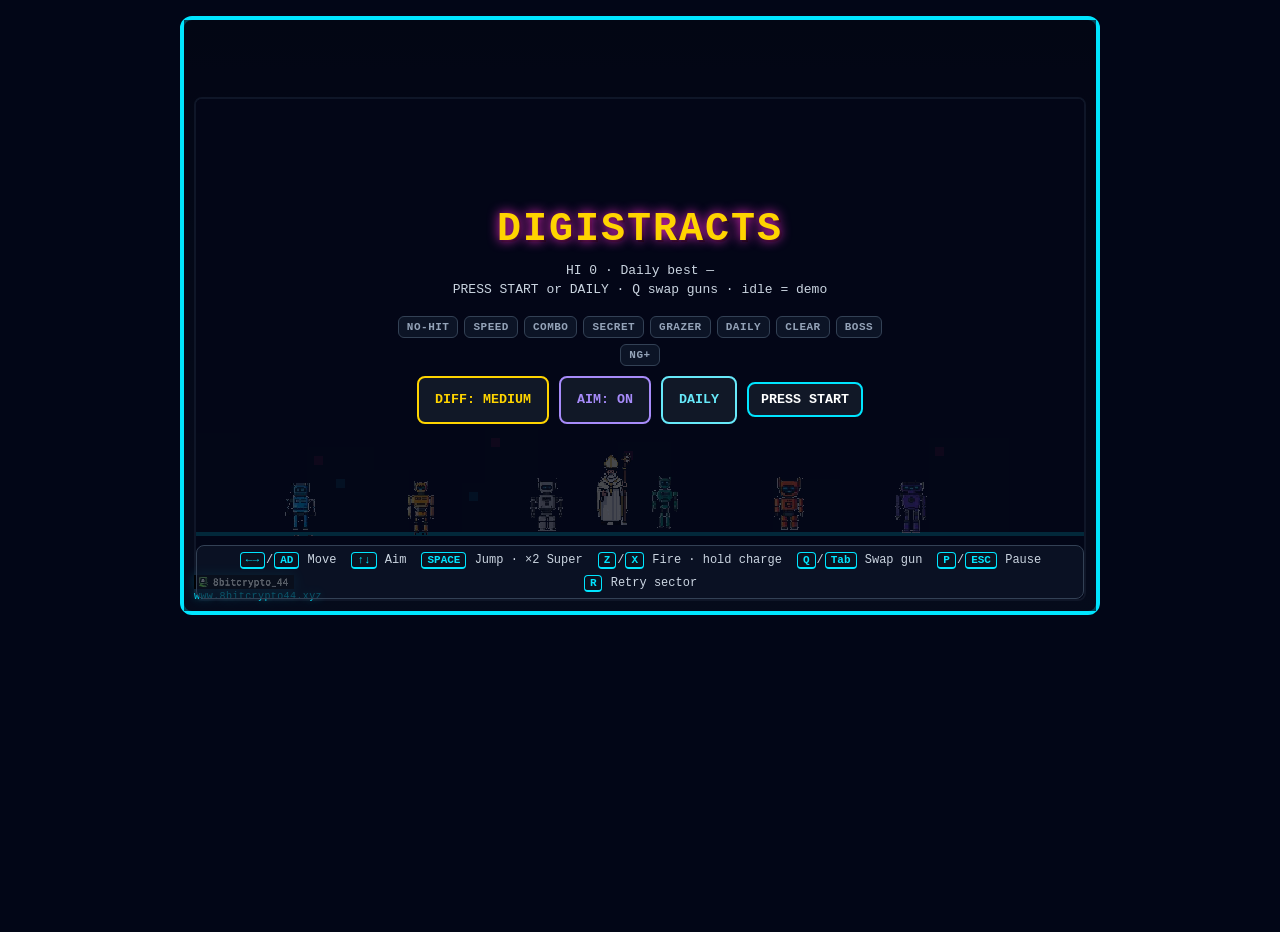
==== commit f25ec290: "Fix Digistracts mid-run lag from fairness runway/spawn load (v65). Cull off-screen enemy AI, thin ru" ====
--- a/index.html
+++ b/index.html
@@ -164,7 +164,7 @@
 p.weapon=g.type;p.bv=g.ammo|0;p.bW=false;p.charge=0;p.maxiCharge=0;p.bz=0;const d=weaponDef(g.type);cl.ca="SWAP → "+(d?d.label:g.type)+" ×"+p.bv;cl.ae=55;sfxUi();cG(520,0.05,"square",0.05);a9();}
 function assistSoftAim(p,aim){if(!assistOn||!p||aim!==0)return aim;if(p.aimUp||p.cc)return aim;const tip=bX(p,0);const e=nearestEnemy(tip.x,tip.y,0);if(!e)return aim;const ex=e.x+e.w/2,ey=e.y+e.h/2;const dx=ex-tip.x,dy=ey-tip.y;if(M.abs(dx)<28)return aim;const slope=dy/M.abs(dx);if(slope<-0.42)return-1;if(slope>0.55)return 1;return aim;}
 function assistFacing(p){if(!assistOn||!p)return;if(inputX())return;const tip=bX(p,0);const e=nearestEnemy(tip.x,tip.y,0);if(!e)return;const dx=(e.x+e.w/2)-tip.x;if(M.abs(dx)>48)p.b6=dx>0?1:-1;}
-function muzzleSparks(tip,color){for(let i=0;i<6;i++){cl.a8.push({x:tip.x,y:tip.y,vx:(M.random()-0.5)*4+(cl.player?cl.player.b6*2:0),vy:(M.random()-0.5)*4,life:8+M.random()*10,color:color||"#fff6c2"});}}
+function muzzleSparks(tip,color){const room=M.max(0,120-cl.a8.length);const n=M.min(6,room);for(let i=0;i<n;i++){cl.a8.push({x:tip.x,y:tip.y,vx:(M.random()-0.5)*4+(cl.player?cl.player.b6*2:0),vy:(M.random()-0.5)*4,life:8+M.random()*10,color:color||"#fff6c2"});}}
 function nearestEnemy(ox,oy,b6){let best=null,bestD=1e9;const list=cl.bP.slice();if(cl.bt&&cl.boss&&cl.boss.cn)list.push(cl.boss);for(let i=0;i<list.length;i++){const e=list[i];if(e.cn===false)continue;const ex=e.x+e.w/2,ey=e.y+e.h/2;if(b6&&(ex-ox)*b6<-40)continue;const d=M.hypot(ex-ox,ey-oy);if(d<bestD&&d<560){bestD=d;best=e;}}
 return best;}
 function defaultPlatSkin(idx){const theme=(currentLevel()&&currentLevel().theme)||"docks";const preferB=theme==="slums"||theme==="voidmarket"||theme==="secret"||theme==="signal"||theme==="storm";if(preferB)return(idx%3===0)?0:1;return(idx%3===0)?1:0;}
@@ -191,26 +191,40 @@
 if(h.cL==="laser"){h.off=M.floor((h.off||60)*1.55);h.on=M.max(16,M.floor((h.on||40)*0.7));}
 if(h.cL==="wind")h.push=(h.push||0.5)*0.62;if(h.cL==="crusher"){h.down=M.floor((h.down||40)*0.78);h.up=M.floor((h.up||50)*1.35);h.hold=M.floor((h.hold||18)*0.75);}});const l1EasyDocks=levelIdx===0&&theme==="docks";const l2EasyTunnel=levelIdx===1&&theme==="tunnel";const l3EasySpire=levelIdx===2&&theme==="spire";const l4EasySlums=levelIdx===3&&theme==="slums";const l5EasySkyrail=levelIdx===4&&theme==="skyrail";const l6EasyVoid=levelIdx===5&&theme==="voidmarket";const l7EasySewers=levelIdx===6&&theme==="sewers";const thinned=[];let hi=0;for(let i=0;i<cl.hazards.length;i++){const h=cl.hazards[i];if(h.cL==="gate"||h.arena){thinned.push(h);continue;}
 if(l1EasyDocks||l2EasyTunnel||l3EasySpire||l4EasySlums||l5EasySkyrail||l6EasyVoid||l7EasySewers||hi%2===0)thinned.push(h);hi++;}
-cl.hazards=thinned;if(levelIdx<=2&&theme!=="secret"&&theme!=="storm"&&theme!=="signal"&&!l1EasyDocks&&!l2EasyTunnel&&!l3EasySpire&&!l4EasySlums&&!l5EasySkyrail&&!l6EasyVoid&&!l7EasySewers){const stride=theme==="spire"?2200:2400;for(let cx=3200;cx<(cl.cP||8000)-800;cx+=stride){aG(cx,b5-68,120,{skin:0,bridge:true});}}
-if(levelIdx===1&&theme==="tunnel"&&!l2EasyTunnel){for(let cx=3000;cx<(cl.cP||8000)-600;cx+=1050){aG(cx,b5-64,130,{skin:0,bridge:true});}
-cl.hazards.forEach(function(h){if(h.cL==="laser"&&h.axis==="h")h.y=b5-190;});}
-if(levelIdx===4&&theme==="skyrail"){for(let cx=3100;cx<(cl.cP||8000)-600;cx+=1250){aG(cx,b5-72,140,{skin:0,bridge:true});}}
-if(levelIdx===5&&theme==="voidmarket"){for(let cx=2900;cx<(cl.cP||8000)-600;cx+=980){aG(cx,b5-68,120,{skin:0,bridge:true});}}
-if(levelIdx===6&&theme==="sewers"){for(let cx=3000;cx<(cl.cP||8000)-600;cx+=1350){aG(cx,b5-76,150,{skin:0,bridge:true});}}
+cl.hazards=thinned;if(levelIdx<=2&&theme!=="secret"&&theme!=="storm"&&theme!=="signal"&&!l1EasyDocks&&!l2EasyTunnel&&!l3EasySpire&&!l4EasySlums&&!l5EasySkyrail&&!l6EasyVoid&&!l7EasySewers){addRunwayLedges(3200,(cl.cP||8000)-800,theme==="spire"?2200:2400,b5-68,120);}
+if(levelIdx===1&&theme==="tunnel"&&!l2EasyTunnel){addRunwayLedges(3000,(cl.cP||8000)-600,1200,b5-64,130);cl.hazards.forEach(function(h){if(h.cL==="laser"&&h.axis==="h")h.y=b5-190;});}
+if(levelIdx===4&&theme==="skyrail"){addRunwayLedges(3100,(cl.cP||8000)-600,1400,b5-72,140);}
+if(levelIdx===5&&theme==="voidmarket"){addRunwayLedges(2900,(cl.cP||8000)-600,1200,b5-68,120);}
+if(levelIdx===6&&theme==="sewers"){addRunwayLedges(3000,(cl.cP||8000)-600,1400,b5-76,150);}
 if(l1EasyDocks){cl.cp.forEach(function(hole){aG(hole.x-16,b5-68,hole.w+48,{skin:0,bridge:true});});cl.cp=[];if(cl.arena){cl.hazards=cl.hazards.filter(function(h){return!(h.arena||(h.cL==="gate"&&M.abs(h.x-cl.arena.x)<560));});cl.arena=null;}
-const tailStart=M.floor(cl.cP*0.28);cl.hazards=cl.hazards.filter(function(h){if(h.cL==="gate"||h.arena)return true;return h.x<tailStart;});for(let cx=tailStart;cx<cl.cP-320;cx+=620){aG(cx,b5-68,200,{skin:0,bridge:true});}}
+const tailStart=M.floor(cl.cP*0.28);cl.hazards=cl.hazards.filter(function(h){if(h.cL==="gate"||h.arena)return true;return h.x<tailStart;});addRunwayLedges(tailStart,cl.cP-320,980,b5-68,200);}
 if(l2EasyTunnel){cl.cp.forEach(function(hole){aG(hole.x-16,b5-68,hole.w+48,{skin:0,bridge:true});});cl.hazards.forEach(function(h){if(h.cL==="laser"&&h.axis==="h")h.y=b5-190;});cl.hazards=cl.hazards.filter(function(h){if(h.cL==="gate"||h.arena)return true;if(h.cL==="laser"&&h.axis==="v")return false;return true;});const tailStart=M.floor(cl.cP*0.40);cl.cp=cl.cp.filter(function(h){return h.x<tailStart;});cl.hazards=cl.hazards.filter(function(h){if(h.cL==="gate"||h.arena)return true;if(h.cL==="laser"&&h.axis==="h"&&h.x>=M.floor(cl.cP*0.46))return false;return h.x<tailStart;});if(cl.arena){cl.hazards=cl.hazards.filter(function(h){return!(h.arena||(h.cL==="gate"&&M.abs(h.x-cl.arena.x)<560));});cl.arena=null;}
-for(let cx=tailStart;cx<cl.cP-320;cx+=680){aG(cx,b5-68,200,{skin:0,bridge:true});}}
-if(l3EasySpire){cl.cp.forEach(function(hole){aG(hole.x-16,b5-68,hole.w+48,{skin:0,bridge:true});});const tailStart=M.floor(cl.cP*0.52);cl.cp=cl.cp.filter(function(h){return h.x<tailStart;});cl.hazards=cl.hazards.filter(function(h){if(h.cL==="gate"||h.arena)return true;if(h.cL==="crusher")return false;return h.x<tailStart;});for(let cx=2800;cx<cl.cP-320;cx+=480){aG(cx,b5-68,220,{skin:0,bridge:true});}
-if(cl.arena){cl.hazards=cl.hazards.filter(function(h){return!(h.arena||(h.cL==="gate"&&M.abs(h.x-cl.arena.x)<560));});cl.arena=null;}}
-if(l4EasySlums){cl.cp.forEach(function(hole){aG(hole.x-16,b5-68,hole.w+48,{skin:0,bridge:true});});cl.cp=[];cl.a7.forEach(function(pl){if(pl&&pl.crumble){pl.crumble=false;pl.life=999;pl.maxLife=999;}});const tailStart=M.floor(cl.cP*0.32);cl.hazards=cl.hazards.filter(function(h){if(h.cL==="gate"||h.arena)return true;if(h.x>=tailStart)return false;return true;});for(let cx=M.floor(cl.cP*0.28);cx<cl.cP-320;cx+=580){aG(cx,b5-68,200,{skin:0,bridge:true});}
-if(cl.arena){cl.hazards=cl.hazards.filter(function(h){return!(h.arena||(h.cL==="gate"&&M.abs(h.x-cl.arena.x)<560));});cl.arena=null;}}
-if(l5EasySkyrail){cl.cp.forEach(function(hole){aG(hole.x-16,b5-68,hole.w+48,{skin:0,bridge:true});});cl.hazards.forEach(function(h){if(h.cL==="wind")h.push=(h.push||0.5)*0.45;});const tailStart=M.floor(cl.cP*0.50);cl.cp=cl.cp.filter(function(h){return h.x<tailStart;});cl.hazards=cl.hazards.filter(function(h){if(h.cL==="gate"||h.arena)return true;return h.x<tailStart;});for(let cx=tailStart;cx<cl.cP-320;cx+=680){aG(cx,b5-68,200,{skin:0,bridge:true});}}
+addRunwayLedges(tailStart,cl.cP-320,1000,b5-68,200);}
+if(l3EasySpire){cl.cp.forEach(function(hole){aG(hole.x-16,b5-68,hole.w+48,{skin:0,bridge:true});});const tailStart=M.floor(cl.cP*0.52);cl.cp=cl.cp.filter(function(h){return h.x<tailStart;});cl.hazards=cl.hazards.filter(function(h){if(h.cL==="gate"||h.arena)return true;if(h.cL==="crusher")return false;return h.x<tailStart;});addRunwayLedges(2800,tailStart,1400,b5-68,220);addRunwayLedges(tailStart,cl.cP-320,1000,b5-68,220);if(cl.arena){cl.hazards=cl.hazards.filter(function(h){return!(h.arena||(h.cL==="gate"&&M.abs(h.x-cl.arena.x)<560));});cl.arena=null;}}
+if(l4EasySlums){cl.cp.forEach(function(hole){aG(hole.x-16,b5-68,hole.w+48,{skin:0,bridge:true});});cl.cp=[];cl.a7.forEach(function(pl){if(pl&&pl.crumble){pl.crumble=false;pl.life=999;pl.maxLife=999;}});const tailStart=M.floor(cl.cP*0.32);cl.hazards=cl.hazards.filter(function(h){if(h.cL==="gate"||h.arena)return true;if(h.x>=tailStart)return false;return true;});addRunwayLedges(M.floor(cl.cP*0.28),cl.cP-320,980,b5-68,200);if(cl.arena){cl.hazards=cl.hazards.filter(function(h){return!(h.arena||(h.cL==="gate"&&M.abs(h.x-cl.arena.x)<560));});cl.arena=null;}}
+if(l5EasySkyrail){cl.cp.forEach(function(hole){aG(hole.x-16,b5-68,hole.w+48,{skin:0,bridge:true});});cl.hazards.forEach(function(h){if(h.cL==="wind")h.push=(h.push||0.5)*0.45;});const tailStart=M.floor(cl.cP*0.50);cl.cp=cl.cp.filter(function(h){return h.x<tailStart;});cl.hazards=cl.hazards.filter(function(h){if(h.cL==="gate"||h.arena)return true;return h.x<tailStart;});addRunwayLedges(tailStart,cl.cP-320,1000,b5-68,200);}
 if(l6EasyVoid){cl.cp.forEach(function(hole){aG(hole.x-16,b5-68,hole.w+48,{skin:0,bridge:true});});cl.cp=[];cl.a7.forEach(function(pl){if(pl&&pl.voidFake){pl.crumble=false;pl.voidFake=false;pl.life=999;pl.maxLife=999;}});cl.hazards=cl.hazards.filter(function(h){if(h.cL==="gate"||h.arena)return true;if(h.cL==="crusher")return false;if(h.cL==="laser"&&h.axis==="v")return false;return true;});const tailStart=M.floor(cl.cP*0.35);cl.hazards=cl.hazards.filter(function(h){if(h.cL==="gate"||h.arena)return true;return h.x<tailStart;});if(cl.arena){cl.hazards=cl.hazards.filter(function(h){return!(h.arena||(h.cL==="gate"&&M.abs(h.x-cl.arena.x)<560));});cl.arena=null;}
-for(let cx=tailStart;cx<cl.cP-320;cx+=580){aG(cx,b5-68,200,{skin:0,bridge:true});}}
+addRunwayLedges(tailStart,cl.cP-320,980,b5-68,200);}
 if(l7EasySewers){cl.cp.forEach(function(hole){aG(hole.x-16,b5-72,hole.w+52,{skin:0,bridge:true});});cl.hazards.forEach(function(h){if(h.cL==="crusher"){h.down=M.floor((h.down||40)*0.55);h.up=M.floor((h.up||50)*1.65);h.hold=M.floor((h.hold||18)*0.5);}});if(cl.arena){cl.hazards=cl.hazards.filter(function(h){return!(h.arena||(h.cL==="gate"&&M.abs(h.x-cl.arena.x)<560));});cl.arena=null;}
-const tailStart=M.floor(cl.cP*0.45);cl.cp=cl.cp.filter(function(h){return h.x<tailStart;});cl.hazards=cl.hazards.filter(function(h){if(h.cL==="gate"||h.arena)return true;if(h.cL==="acid"||h.cL==="drip")return false;return h.x<tailStart;});for(let cx=tailStart;cx<cl.cP-320;cx+=720){aG(cx,b5-74,210,{skin:0,bridge:true});}}}else if(d.id==="normal"){if(levelIdx<=1){cl.hazards.forEach(function(h){if(h.cL==="laser")h.off=M.floor((h.off||60)*1.15);if(h.cL==="spike"&&h.always){h.always=false;h.on=40;h.off=70;}});}
-if(levelIdx===2&&theme==="spire"){cl.cp.forEach(function(hole){aG(hole.x-16,b5-68,hole.w+48,{skin:0,bridge:true});});cl.hazards.forEach(function(h){if(h.cL==="crusher"){h.down=M.floor((h.down||40)*0.75);h.up=M.floor((h.up||50)*1.3);}});const tailStart=M.floor(cl.cP*0.58);cl.cp=cl.cp.filter(function(h){return h.x<tailStart;});for(let cx=tailStart;cx<cl.cP-320;cx+=720){aG(cx,b5-68,180,{skin:0,bridge:true});}}}else if(d.id==="hard"){cl.hazards.forEach(function(h){if(h.cL==="laser"){h.off=M.floor((h.off||60)*0.82);h.on=M.floor((h.on||40)*1.12);}});}}
+const tailStart=M.floor(cl.cP*0.45);cl.cp=cl.cp.filter(function(h){return h.x<tailStart;});cl.hazards=cl.hazards.filter(function(h){if(h.cL==="gate"||h.arena)return true;if(h.cL==="acid"||h.cL==="drip")return false;return h.x<tailStart;});addRunwayLedges(tailStart,cl.cP-320,1000,b5-74,210);}
+if(theme==="secret"||theme==="storm"||theme==="signal"){cl.cp.forEach(function(hole){aG(hole.x-16,b5-70,hole.w+48,{skin:0,bridge:true});});cl.cp=[];cl.a7.forEach(function(pl){if(!pl)return;if(pl.crumble){pl.crumble=false;pl.life=999;pl.maxLife=999;}
+if(pl.breakable){pl.breakable=false;pl.hp=99;}});cl.hazards.forEach(function(h){if(h.cL==="laser"){h.off=M.floor((h.off||40)*1.85);h.on=M.max(12,M.floor((h.on||24)*0.55));}
+if(h.cL==="wind")h.push=(h.push||0.5)*0.4;if(h.cL==="spike"&&h.always){h.always=false;h.on=28;h.off=90;}});cl.hazards=cl.hazards.filter(function(h){if(h.cL==="gate"||h.arena)return true;if(h.cL==="crusher")return false;if(h.cL==="laser"&&h.axis==="v")return false;return true;});const tailStart=M.floor(cl.cP*(theme==="signal"?0.42:0.32));let keep=0;cl.hazards=cl.hazards.filter(function(h){if(h.cL==="gate"||h.arena)return true;if(h.x>=tailStart)return false;keep++;return keep%2===0;});if(cl.arena){cl.hazards=cl.hazards.filter(function(h){return!(h.arena||(h.cL==="gate"&&M.abs(h.x-cl.arena.x)<560));});cl.arena=null;}
+addRunwayLedges(M.floor(cl.cP*0.28),cl.cP-280,980,b5-70,200);}}else if(d.id==="normal"){cl.hazards.forEach(function(h){if(h.cL==="laser"){h.off=M.floor((h.off||60)*1.28);h.on=M.max(16,M.floor((h.on||40)*0.82));}
+if(h.cL==="spike"){if(h.always){h.always=false;h.on=32;h.off=80;}else{h.off=M.floor((h.off||60)*1.35);h.on=M.max(14,M.floor((h.on||40)*0.75));}}
+if(h.cL==="crusher"){h.down=M.floor((h.down||40)*0.82);h.up=M.floor((h.up||50)*1.22);}
+if(h.cL==="wind")h.push=(h.push||0.5)*0.72;});const isSecret=theme==="secret"||theme==="storm"||theme==="signal";cl.cp.forEach(function(hole){aG(hole.x-12,b5-68,hole.w+40,{skin:0,bridge:true});});cl.cp=[];cl.a7.forEach(function(pl){if(!pl)return;if(pl.crumble&&(isSecret||levelIdx<=6)){pl.crumble=false;pl.life=999;pl.maxLife=999;}
+if(pl.voidFake){pl.crumble=false;pl.voidFake=false;pl.life=999;pl.maxLife=999;}
+if(pl.breakable&&isSecret){pl.breakable=false;pl.hp=99;}});cl.hazards=cl.hazards.filter(function(h){if(h.cL==="gate"||h.arena)return true;if(h.cL==="laser"&&h.axis==="v")return false;if((isSecret||levelIdx>=5)&&h.cL==="crusher")return false;return true;});if(levelIdx===3&&theme==="slums"){let si=0;cl.hazards=cl.hazards.filter(function(h){if(h.cL!=="spike")return true;si++;return si%3===0;});}
+if(theme==="sewers"){cl.hazards=cl.hazards.filter(function(h){if(h.cL==="acid"||h.cL==="drip"||h.cL==="crusher")return false;return true;});}
+const medTail=isSecret?M.floor(cl.cP*0.48):M.floor(cl.cP*(levelIdx===3?0.40:levelIdx>=6?0.42:(0.50+M.min(0.10,levelIdx*0.02))));cl.hazards=cl.hazards.filter(function(h){if(h.cL==="gate"||h.arena)return true;return h.x<medTail;});if(cl.arena){cl.hazards=cl.hazards.filter(function(h){return!(h.arena||(h.cL==="gate"&&M.abs(h.x-cl.arena.x)<560));});cl.arena=null;}
+addRunwayLedges(medTail,cl.cP-300,980,b5-70,200);if(!isSecret){addRunwayLedges(2600,medTail,1200,b5-66,150);}}else if(d.id==="hard"){cl.hazards.forEach(function(h){if(h.cL==="laser"){h.off=M.floor((h.off||60)*1.08);h.on=M.max(16,M.floor((h.on||40)*0.92));}
+if(h.cL==="spike"){if(h.always){h.always=false;h.on=34;h.off=70;}else{h.off=M.floor((h.off||60)*1.18);}}
+if(h.cL==="crusher"){h.down=M.floor((h.down||40)*0.88);h.up=M.floor((h.up||50)*1.18);}
+if(h.cL==="wind")h.push=(h.push||0.5)*0.8;});const isSecret=theme==="secret"||theme==="storm"||theme==="signal";cl.cp.forEach(function(hole){aG(hole.x-12,b5-68,hole.w+40,{skin:0,bridge:true});});cl.cp=[];cl.a7.forEach(function(pl){if(!pl)return;if(pl.crumble&&(isSecret||levelIdx<=4)){pl.crumble=false;pl.life=999;pl.maxLife=999;}
+if(pl.voidFake&&levelIdx===5){pl.crumble=false;pl.voidFake=false;pl.life=999;pl.maxLife=999;}});cl.hazards=cl.hazards.filter(function(h){if(h.cL==="gate"||h.arena)return true;if(h.cL==="laser"&&h.axis==="v")return false;if((isSecret||levelIdx<=3||theme==="sewers"||levelIdx>=6)&&h.cL==="crusher")return false;if(theme==="sewers"&&(h.cL==="acid"||h.cL==="drip"))return false;return true;});if(levelIdx===3&&theme==="slums"){let si=0;cl.hazards=cl.hazards.filter(function(h){if(h.cL!=="spike")return true;si++;return si%2===0;});}
+const hardTail=M.floor(cl.cP*(isSecret?0.50:(levelIdx>=6?0.38:(0.55+M.min(0.08,levelIdx*0.015)))));cl.hazards=cl.hazards.filter(function(h){if(h.cL==="gate"||h.arena)return true;return h.x<hardTail;});if(cl.arena){cl.hazards=cl.hazards.filter(function(h){return!(h.arena||(h.cL==="gate"&&M.abs(h.x-cl.arena.x)<560));});cl.arena=null;}
+addRunwayLedges(hardTail,cl.cP-280,1000,b5-68,170);if(!isSecret&&(levelIdx<=4||levelIdx>=6)){const midGap=levelIdx>=6?1200:1400;const midW=levelIdx>=6?150:130;addRunwayLedges(levelIdx>=6?2200:3000,hardTail,midGap,b5-66,midW);}}}
 function sanitizeLayout(){const kept=[];for(let i=0;i<cl.hazards.length;i++){const h=cl.hazards[i];if(h.cL==="spike"&&!holeClearance(h.x,h.w||64,SPIKE_HOLE_PAD))continue;kept.push(h);}
 cl.hazards=kept;for(let i=0;i<cl.cp.length;i++){if(!pitHasBridge(cl.cp[i]))addBridgeOverPit(cl.cp[i],i);}
 const minX=40;const maxX=M.max(minX+120,(cl.cP||4000)-60);for(let pass=0;pass<10;pass++){const plats=elevatedPlats();let moved=false;for(let i=0;i<plats.length;i++){const a=plats[i];for(let j=0;j<i;j++){const b=plats[j];if(!platformsTooClose(a,b))continue;const dir=a.x+a.w/2>=b.x+b.w/2?1:-1;const nx=dir>0?b.x+b.w+PLAT_GAP_X+2:b.x-a.w-PLAT_GAP_X-2;const clamped=M.max(minX,M.min(maxX-a.w,nx));if(M.abs(clamped-nx)<1){movePlat(a,clamped,a.y);}else{movePlat(a,clamped,M.max(70,a.y-(b.h+PLAT_GAP_Y+2)));}
@@ -218,6 +232,7 @@
 if(!moved)break;}
 let plats=elevatedPlats();for(let i=plats.length-1;i>=0;i--){const a=plats[i];if(a.gone)continue;for(let j=0;j<i;j++){const b=plats[j];if(b.gone||!platformsTooClose(a,b))continue;const drop=a.bridge&&!b.bridge?b:a;drop.gone=true;if(drop===a)break;}}
 cl.a7=cl.a7.filter(function(p){return p&&!p.gone;});for(let i=0;i<cl.cp.length;i++){if(!pitHasBridge(cl.cp[i]))addBridgeOverPit(cl.cp[i],i);}}
+function addRunwayLedges(fromX,toX,stride,y,w){const gap=M.max(900,stride|0);const end=(toX==null?cl.cP-320:toX);for(let cx=fromX;cx<end;cx+=gap){aG(cx,y,w,{skin:0,bridge:true});}}
 function aG(x,y,w,extra){const cJ={x:x,y:y,w:w,h:14,dx:0};if(extra){for(const k in extra)cJ[k]=extra[k];}
 if(cJ.skin==null)cJ.skin=defaultPlatSkin(cl.a7.length);if(cJ.mover){cJ.ox=x;cJ.oy=y;cJ.prevX=x;cJ.prevY=y;cJ.ct=cJ.ct||0;}
 cl.a7.push(cJ);return cJ;}
@@ -277,13 +292,13 @@
 for(let i=0;i<5;i++){addHazard({cL:"crusher",x:2000+i*2800,yTop:10,yBot:b5-70,w:80,h:30,t:i*29,down:35,hold:22,up:55,ct:"up"});}
 buildArena(M.floor(len*0.66));}else{for(let i=0;i<10;i++)addHole(800+i*1400,110);for(let i=0;i<L.a7;i++){cJ(220+i*((len-400)/L.a7),b5-(70+(i%4)*48),platLen(i,76));}
 buildArena(M.floor(len*0.5));}
-if(!L.secret){layoutIntroSafe(typeof idx==="number"?idx:6);layoutDiffTune(typeof idx==="number"?idx:6,theme);}
+if(!L.secret){layoutIntroSafe(typeof idx==="number"?idx:6);layoutDiffTune(typeof idx==="number"?idx:6,theme);}else{layoutIntroSafe(2);layoutDiffTune(-1,theme);}
 sanitizeLayout();placeProps(theme,len);placePickups(bB,L);return bB;}
 function aT(idx,skipTalk,keepGun){let secretId=null;if(idx==="secret")secretId=cl.activeSecret||cl.secretKind||"ember";else if(typeof idx==="string"&&idx.indexOf("secret:")===0)secretId=idx.slice(7);const goingSecret=!!secretId;const sDef=goingSecret?secretDef(secretId):null;const L=goingSecret?sDef.level:cf[idx];if(!goingSecret){cl.level=idx;cl.inSecret=false;cl.activeSecret=null;const hostSecret=secretForHostTheme(L.theme);if(!hostSecret)cl.secretPortal=null;}else{cl.inSecret=true;cl.activeSecret=secretId;}
 b5=L.ground;cl.cP=L.len;cl.cF=0;cl.bQ=[];cl.bP=[];cl.qrs=[];cl.cb=[];cl.cp=[];cl.hazards=[];cl.arena=null;cl.bt=false;cl.boss=null;cl.az=[];cl.bA=0;cl.a7=[];cl.props=[];cl.a8=[];cl.aQ=goingSecret?160:(idx===0?300:220);cl.cz=skipTalk?120:(idx===0&&!goingSecret?40:0);cl.b9=hitInvuln();const prevGun=keepGun&&cl.player&&((cl.player.weapon&&cl.player.bv>0)||(cl.player.gunBag&&cl.player.gunBag.length))?{weapon:cl.player.weapon,ammo:cl.player.bv,bag:(cl.player.gunBag||[]).slice()}:null;cl.player=a1();if(prevGun){cl.player.weapon=prevGun.weapon||0;cl.player.bv=prevGun.ammo||0;cl.player.gunBag=prevGun.bag||[];}
 cl.ae=100;const tips={docks:"DOCK CRANES · RIDE THE MOVERS",tunnel:"LASER GATES · TIME YOUR RUN",spire:"CLIMB THE SPIRE · WATCH CRUSHERS",slums:"SPIKE ALLEYS · CRUMBLE LEDGES",skyrail:"FIND STORM KEY · OPEN THE SPIRE",voidmarket:"FIND EMBER KEY · OPEN THE VAULT",sewers:"ACID POOLS · CLEAR THE ARENA",secret:"EMBER VAULT · CLAIM THE RELIC",storm:"STORM SPIRE · RIDE THE THUNDER"};if(sDef){tips[sDef.level.theme]=sDef.tip;if(sDef.hostTheme)tips[sDef.hostTheme]=sDef.hostTip;}
 cl.ca=L.name+" · "+(tips[L.theme]||"GO!");cl.tipQ=[];cl.aP=0;cl.ba=M.floor(sectorTimeBudget()*(goingSecret?0.85:1));cl.bk=PN();cl.aR=goingSecret?M.max(currentDiff().droneMin||90,M.floor(120*(currentDiff().droneMult||1))):droneInterval();cl.flash=0;cl.flashColor=null;cl.shake=0;cl.hitStop=0;cl.grazeCount=0;cl.overclockUsed=false;cl.checkpointX=80;cl.hitThisLevel=false;cl.combo=0;cl.comboTimer=0;if(skipTalk){cl.cA=null;}else if(goingSecret&&sDef){cl.cA=sDef.tale;cl.cB=0;cl.cC=0;}else{cl.cA=TALES[idx];cl.cB=0;cl.cC=0;}
-buildSectorLayout(goingSecret?7:idx,L);let waves=goingSecret?30:(idx===0?6:idx===1?9:14+idx*5);if(!goingSecret&&currentDiff().id==="easy"){waves=M.max(3,M.floor(waves*(idx===0?0.4:idx<=3?0.55:0.65)));}
+buildSectorLayout(goingSecret?7:idx,L);let waves=goingSecret?24:(idx===0?6:idx===1?9:14+idx*5);if(!goingSecret&&currentDiff().id==="easy"){waves=M.max(3,M.floor(waves*(idx===0?0.4:idx<=3?0.55:0.65)));}else if(!goingSecret&&currentDiff().id==="hard"){waves=M.max(6,M.floor(waves*0.85));}
 const introStarts=[3200,2800,2600,2400,2800,2600,2500];let waveStart=goingSecret?700:(introStarts[typeof idx==="number"?idx:cl.level]||2400);const waveGap=goingSecret?150:(currentDiff().id==="easy"&&idx===0?380:210);for(let i=0;i<waves;i++){aW(waveStart+i*waveGap+M.random()*80,i%4===0||i%6===0);}}
 function enterSecretStage(){const id=(cl.secretPortal&&cl.secretPortal.secretId)||cl.secretKind||"ember";const def=secretDef(id);if(!def||cl.inSecret||isSecretDone(id)||!cl.secretKey)return;if(cl.secretKind&&cl.secretKind!==id)return;cl.returnLevel=cl.level;cl.activeSecret=id;cl.secretKind=id;cl.secretPortal=null;aB();cl.cM="play";aT("secret:"+id,false,true);sfxArenaClear();cl.ca=def.enterBanner;cl.ae=100;cl.flash=14;a9();}
 function onSecretComplete(){const def=activeSecretDef()||SECRETS.ember;const leftover=cl.qrs.filter(function(q){return!q.co;}).length;const clearPts=2000+M.max(0,800-leftover*30);const timePts=M.ceil(cl.ba/1000)*20;const noHitPts=!cl.hitThisLevel?2500:0;const bonus=clearPts+timePts+noHitPts;addScore(bonus);cl.bonusScore+=bonus;cl.secretsDone[def.id]=true;cl.secretCleared=true;cl.inSecret=false;cl.secretKey=false;grantWeapon(def.rewardWeapon,def.rewardAmmo);if(cl.player)cl.player.cD=M.max(cl.player.cD,def.rewardGold);const medals=evaluateSectorMedals({secret:true});saveHiScore(cl.score);try{localStorage.setItem(def.lsKey,"1");}catch(e){}
@@ -319,7 +334,7 @@
 p.bR=clock?5:10;let assistVy=0;if(assistOn&&!aim){const e=nearestEnemy(tip.x,tip.y,p.b6);if(e){const dy=(e.y+e.h/2)-tip.y;const dx=M.abs((e.x+e.w/2)-tip.x)||1;assistVy=M.max(-2.4,M.min(2.4,dy/dx*2.2));}}
 for(let i=-1;i<=1;i++){if(aim){cl.bQ.push({x:tip.x-5+i*6,y:tip.y-5,w:8,h:12,vx:i*1.1,vy:aim*11,life:55,from:"player",slug:true,shot:"pistol",dmg:1,knock:6,color:N("gold")});}else{cl.bQ.push({x:tip.x-(p.b6<0?12:0),y:tip.y-3+i*5,w:14,h:6,vx:p.b6*11,vy:i*0.9+assistVy,life:80,from:"player",slug:true,shot:"pistol",dmg:1,knock:6,color:N("gold")});}}
 muzzleSparks(tip,N("silver"));sfxShoot();return true;}
-function bS(x,y,color,n){for(let i=0;i<n;i++){cl.a8.push({x:x,y:y,vx:(M.random()-0.5)*6,vy:(M.random()-0.5)*6-1,life:20+M.random()*20,color:color});}}
+function bS(x,y,color,n){const room=M.max(0,120-cl.a8.length);n=M.min(n|0,room);for(let i=0;i<n;i++){cl.a8.push({x:x,y:y,vx:(M.random()-0.5)*6,vy:(M.random()-0.5)*6-1,life:20+M.random()*20,color:color});}}
 function pulseExplode(b){const cx=b.x+b.w/2,cy=b.y+b.h/2;bS(cx,cy,b.color||N("orange"),28);addJuice({shake:7,hitStop:3,flash:8,flashColor:"rgba(249,115,22,0.35)"});cG(90,0.12,"sawtooth",0.08);const bY=cl.bt&&cl.boss?cl.bP.concat([cl.boss]):cl.bP;for(let i=0;i<bY.length;i++){const e=bY[i];if(e.cn===false)continue;const d=M.hypot(e.x+e.w/2-cx,e.y+e.h/2-cy);if(d<78){aC(e,b.dmg||4,M.sign((e.x+e.w/2)-cx)||1,{knock:18,antiShield:b.antiShield||3});}}}
 function addJuice(opts){opts=opts||{};if(fxOn){if(opts.shake)cl.shake=M.min(24,M.max(cl.shake||0,opts.shake));if(opts.hitStop)cl.hitStop=M.max(cl.hitStop||0,opts.hitStop|0);}
 if(opts.flash)cl.flash=M.max(cl.flash||0,opts.flash);if(opts.flashColor)cl.flashColor=opts.flashColor;}
@@ -330,7 +345,7 @@
 return;}
 if(fromFront&&crack>=2){e.shieldUp=false;e.shieldCD=70;e.shieldHits=0;pushScorePop(e.x+e.w/2,e.y,"SHIELD BREAK",N("orange"));addJuice({shake:4,flash:5,flashColor:"rgba(249,115,22,0.35)"});}}
 const knock=(opts&&opts.knock!=null)?opts.knock:(e.heavy?8:18);e.hp-=damage;e.x+=(dir||1)*(e.heavy?M.min(10,knock*0.45):knock*0.7);e.flash=6;bS(e.x+e.w/2,e.y+e.h/2,e.heavy?N("cyan2"):N("cyan"),e.heavy?8:6);sfxHit();addJuice({shake:e.heavy?2:1.2,hitStop:e.heavy?1:0});if(e.hp<=0){e.cn=false;const pts=e.scoreValue||(100+e.cL*50);addScore(pts);noteKill({points:pts,x:e.x+e.w/2,y:e.y+e.h/2,color:e.elite?N("gold2"):undefined});bS(e.x+e.w/2,e.y+e.h/2,e.elite?N("gold2"):N("pink"),e.elite?28:(e.heavy?22:14));sfxKill();if(e.elite){cl.ca="ELITE DOWN! +"+pts;cl.ae=50;addJuice({shake:8,hitStop:3,flash:8,flashColor:"rgba(251,191,36,0.35)"});if(rnd()<0.55){const drop=WEAPON_ORDER[(M.random()*WEAPON_ORDER.length)|0];dropWeaponPickup(drop,M.floor(weaponDef(drop).ammo*0.45),e.x,e.y);pushScorePop(e.x,e.y-16,"GUN DROP",weaponColor(drop));}}else{addJuice({shake:e.heavy?7:(e.drone?4:3.5),hitStop:e.heavy?3:2,flash:e.heavy?6:0});}}}
-function startBossFight(cL){const mid=cL==="mid";const p=cl.player;cl.bt=true;b5=BOSS_GROUND;cl.cF=0;cl.cP=W;cl.ba=sectorTimeBudget();cl.bk=PN();cl.bP=[];cl.bQ=[];cl.qrs=[];cl.cb=[];cl.cp=[];cl.hazards=[];cl.arena=null;cl.a7=[];aG(80,b5-290,180,{skin:0});aG(480,b5-340,220,{skin:1});if(mid){aG(280,b5-160,140,{skin:0});addHazard({cL:"laser",x:380,y:40,w:10,h:b5-180,on:40,off:70,t:0,axis:"v"});}
+function startBossFight(cL){const mid=cL==="mid";const p=cl.player;cl.bt=true;b5=BOSS_GROUND;cl.cF=0;cl.cP=W;cl.ba=sectorTimeBudget();cl.bk=PN();cl.bP=[];cl.bQ=[];cl.qrs=[];cl.cb=[];cl.cp=[];cl.hazards=[];cl.arena=null;cl.a7=[];aG(80,b5-290,180,{skin:0});aG(480,b5-340,220,{skin:1});if(mid){aG(280,b5-160,140,{skin:0});addHazard({cL:"laser",x:380,y:40,w:10,h:b5-180,on:cl.diff==="easy"?22:40,off:cl.diff==="easy"?110:70,t:0,axis:"v"});}
 cl.bA=mid?2:3;cl.cz=0;p.x=55;p.y=b5-p.h;p.vx=0;p.vy=0;p.safeX=55;p.weapon=0;p.bv=0;p.gunBag=[];p.cg=0;p.cD=0;p.charge=0;const hp=mid?M.floor(58*(cl.diff==="easy"?0.8:cl.diff==="hard"?1.35:1)):M.floor(120*(cl.diff==="easy"?0.8:cl.diff==="hard"?1.3:1));cl.boss={boss:true,midBoss:mid,cn:true,aM:false,x:mid?560:600,y:b5-158,w:112,h:158,hp:hp,maxHp:hp,cs:0,cM:"idle",timer:9999,vx:0,vy:0,b6:-1,bp:200,bq:280,cv:400,ct:1,cK:0,cu:0,title:mid?"PULSE WARDEN":"REDCORE SENTINEL",aggro:mid?1.4:1,accent:mid?"#a855f7":"#ef4444",accentHot:mid?"#e879f9":"#ff7a12",phaseFlash:0,pulseR:0,dashDir:-1,pillars:[],warnedPhase2:false};cl.az=[{x:160,y:b5-336,w:32,h:36,type:"health",co:false,b4:0},{x:520,y:b5-386,w:36,h:34,type:"weapon",co:false,b4:0}];cl.cA=mid?[{who:"YOU",line:"Pulse Warden—stand aside!"},{who:"BOSS",line:"SPIRE SIGNAL LOCKED."},{who:"YOU",line:"Then I'll break the lock."},{who:"BOSS",line:"PULSE… OVERLOAD."}]:[{who:"YOU",line:"Redcore Sentinel—stand down!"},{who:"BOSS",line:"THE CORE IS OURS."},{who:"YOU",line:"Faith and code will free it."},{who:"BOSS",line:"THEN BE ERASED."}];cl.cB=0;cl.cC=0;cl.ca=mid?"PULSE WARDEN — \"HEARTBEAT LOCKED\"":"REDCORE SENTINEL — \"WAREHOUSE OWNS YOU\"";cl.ae=110;cl.b9=9999;addJuice({shake:5,flash:8,flashColor:mid?"rgba(232,121,249,0.3)":"rgba(239,68,68,0.32)"});}
 function bl(){startBossFight("final");}
 function startMidBoss(){startBossFight("mid");}
@@ -427,19 +442,24 @@
 if(onPlat)demoAI.x=1;}
 if(!traverse){const foe=nearestEnemy(cx,p.y+20,0);if(foe){const dx=(foe.x+foe.w/2)-cx;if(M.abs(dx)<280){if(qaBot.traversal){if(dx>0)demoAI.x=1;}else{demoAI.x=dx>=0?1:-1;if(foe.y+foe.h<p.y+8)demoAI.up=true;if(M.abs(dx)<70&&foe.y<p.y)demoAI.jump=true;}}}
 const crusherLow=cl.hazards.some(function(h){if(h.cL!=="crusher")return false;if(!hazardActive(h))return false;return h.x<cx+90&&h.x+(h.w||70)>cx-16&&(h.y||0)>p.y-20;});if(crusherLow){demoAI.jump=true;demoAI.x=1;if(p.bu)bn();}}
-if(cl.bt&&cl.boss&&cl.boss.cn){const b=cl.boss;const bx=b.x+b.w/2;demoAI.shoot=true;const arenaLaser=qaLaserBlocks(cx,p.y,80);if(b.aM){demoAI.x=bx>cx?1:-1;if(M.abs(bx-cx)<130)demoAI.x=bx>cx?-1:1;if(arenaLaser&&arenaLaser.cL==="v"&&M.abs(cx-arenaLaser.x)<42){demoAI.jump=true;demoAI.x=cx<arenaLaser.x?-1:1;}}else if(arenaLaser){if(arenaLaser.cL==="v"){demoAI.x=cx<arenaLaser.x?-1:1;if(M.abs(cx-arenaLaser.x)<58)demoAI.jump=true;}else{demoAI.jump=true;}}else if(b.cM==="laser"||b.cM==="laserCharge"){demoAI.jump=true;demoAI.x=cx<bx?-1:1;if(b.cM==="laser"){if(p.y+p.h>=b5-8)demoAI.up=true;}}else if(b.cM==="dash"||b.cM==="dashCharge"||b.cM==="skySlam"){demoAI.jump=true;demoAI.x=bx>cx?-1:1;}else if(b.cM==="pulseWave"||b.cM==="pulseCharge"||b.cM==="eyeFire"){demoAI.jump=true;demoAI.up=true;demoAI.x=cx<W*0.45?1:(cx>W*0.55?-1:(bx>cx?-1:1));}else if(b.cM==="skyHold"||b.cM==="skyRise"){demoAI.x=(b.cv!=null?b.cv:bx)>cx?-1:1;demoAI.jump=true;}else{demoAI.x=bx>cx+150?1:(bx<cx-150?-1:(bx>cx?-1:1));}
-if(p.bu&&p.y+p.h>=b5-6&&(b.cM==="pulseWave"||b.ct===2)){demoAI.jump=true;demoAI.up=true;}}
+if(cl.bt&&cl.boss&&cl.boss.cn){const b=cl.boss;const bx=b.x+b.w/2;demoAI.shoot=true;if(qaBot.think%90===0){if(!p.weapon||p.bv<40)grantWeapon("RIFLE",1.5);else p.bv=M.max(p.bv,80);}
+const arenaLaser=qaLaserBlocks(cx,p.y,110);const bossLaserOn=b.cM==="laser"||b.cM==="laserCharge";let safePlat=null;let platBest=9999;for(let pi=0;pi<cl.a7.length;pi++){const pl=cl.a7[pi];if(!pl||pl.gone||pl.y>=b5-40)continue;const mid=pl.x+pl.w/2;const laserOnPlat=cl.hazards.some(function(h){if(h.cL!=="laser"||h.axis!=="v"||!hazardActive(h))return false;const lx=h.x+h.w/2;return lx>pl.x-8&&lx<pl.x+pl.w+8;});if(laserOnPlat)continue;const score=M.abs(mid-cx)+(bossLaserOn?0:M.abs(mid-bx)*0.35);if(score<platBest){platBest=score;safePlat=pl;}}
+if(b.aM){demoAI.x=bx>cx+40?1:(bx<cx-40?-1:(bx>cx?-1:1));if(M.abs(bx-cx)<100)demoAI.x=bx>cx?-1:1;demoAI.shoot=true;if(arenaLaser&&arenaLaser.cL==="v"&&M.abs(cx-arenaLaser.x)<36){demoAI.x=cx<arenaLaser.x?-1:1;demoAI.jump=true;if(safePlat){demoAI.up=true;const tx=safePlat.x+safePlat.w/2;demoAI.x=tx<cx-6?-1:(tx>cx+6?1:demoAI.x);}}else if(p.bu&&M.abs(bx-cx)<220&&qaBot.think%7===0){demoAI.jump=true;}}else if(arenaLaser&&arenaLaser.cL==="v"){if(M.abs(cx-arenaLaser.x)<70){demoAI.x=cx<arenaLaser.x?-1:1;demoAI.jump=true;if(safePlat&&safePlat.y<p.y-10){demoAI.up=true;const tx=safePlat.x+safePlat.w/2;demoAI.x=tx<cx-6?-1:(tx>cx+6?1:demoAI.x);}}else{demoAI.x=bx>cx+120?1:(bx<cx-120?-1:demoAI.x);}}else if(bossLaserOn){const aimX=b.bp!=null?b.bp:bx;demoAI.x=cx<aimX-20?-1:(cx>aimX+20?1:(cx<W*0.5?-1:1));demoAI.jump=true;if(safePlat){demoAI.up=true;const tx=safePlat.x+safePlat.w/2;demoAI.x=tx<cx-6?-1:(tx>cx+6?1:demoAI.x);}}else if(b.cM==="dash"||b.cM==="dashCharge"||b.cM==="skySlam"){demoAI.jump=true;demoAI.x=bx>cx?-1:1;}else if(b.cM==="pulseWave"||b.cM==="pulseCharge"||b.cM==="eyeFire"){demoAI.jump=true;demoAI.up=true;if(safePlat){const tx=safePlat.x+safePlat.w/2;demoAI.x=tx<cx-6?-1:(tx>cx+6?1:(cx<W*0.45?1:-1));}else{demoAI.x=cx<W*0.45?1:(cx>W*0.55?-1:(bx>cx?-1:1));}}else if(b.cM==="skyHold"||b.cM==="skyRise"){demoAI.x=(b.cv!=null?b.cv:bx)>cx?-1:1;demoAI.jump=true;}else if(b.cM==="pillar"||b.cM==="pillarCharge"){let nearest=null,nd=9999;const pillars=b.pillars||[];for(let i=0;i<pillars.length;i++){const d=M.abs(cx-pillars[i]);if(d<nd){nd=d;nearest=pillars[i];}}
+if(nearest!=null&&nd<50)demoAI.x=cx<nearest?-1:1;else demoAI.x=bx>cx+140?1:(bx<cx-140?-1:(bx>cx?-1:1));demoAI.jump=true;}else{demoAI.x=bx>cx+150?1:(bx<cx-150?-1:(bx>cx?-1:1));}
+if(p.bu&&p.y+p.h>=b5-6&&(b.cM==="pulseWave"||b.ct===2)){demoAI.jump=true;demoAI.up=true;}
+const bossSpike=cl.hazards.some(function(h){if(h.cL!=="spike")return false;if(!(h.always||hazardActive(h)))return false;return h.x<cx+50&&h.x+h.w>cx-20&&h.y+h.h>=b5-24;});if(bossSpike){demoAI.jump=true;demoAI.up=true;if(safePlat){const tx=safePlat.x+safePlat.w/2;demoAI.x=tx<cx-6?-1:1;}}}
 if(cl.arena&&cl.arena.active&&!cl.arena.cleared){demoAI.shoot=true;if(p.x>cl.arena.lockR-50)demoAI.x=-1;else if(p.x<cl.arena.lockL+30)demoAI.x=1;else{const aFoe=nearestEnemy(cx,p.y+20,0);if(aFoe&&!traverse){demoAI.x=(aFoe.x+aFoe.w/2)>=cx?-1:1;}else{demoAI.x=1;}}}
 if(p.bu){if(!(holeSoon||holeUnder))qaBot.airCommit=0;}else if(qaBot.airCommit>0){qaBot.airCommit--;demoAI.x=qaBot.airDir;demoAI.jump=true;}
 if(M.abs(p.x-qaBot.lastX)<0.4)qaBot.stuck++;else qaBot.stuck=0;qaBot.lastX=p.x;qaBot.maxX=M.max(qaBot.maxX,p.x);if(qaBot.stuck>50){demoAI.jump=true;if(traverse){demoAI.x=1;if(p.bu)bn();}else{demoAI.x=qaBot.think%40<20?-1:1;}
 if(qaBot.stuck>85){demoAI.up=true;if(p.bu)bn();}}
-const easyRunway=cl.diff==="easy"&&!cl.inSecret&&((cl.level===0&&p.x>cl.cP*0.22)||(cl.level===1&&p.x>cl.cP*0.32)||(cl.level===2&&p.x>cl.cP*0.50)||(cl.level===3&&p.x>cl.cP*0.38)||(cl.level===4&&p.x>cl.cP*0.42)||(cl.level===5&&p.x>cl.cP*0.40)||(cl.level===6&&p.x>cl.cP*0.45));if(easyRunway){demoAI.x=1;demoAI.shoot=true;demoAI.jump=holeSoon||holeUnder;qaBot.stuck=0;}
+const easyRunway=cl.diff==="easy"&&((!cl.inSecret&&((cl.level===0&&p.x>cl.cP*0.22)||(cl.level===1&&p.x>cl.cP*0.32)||(cl.level===2&&p.x>cl.cP*0.50)||(cl.level===3&&p.x>cl.cP*0.38)||(cl.level===4&&p.x>cl.cP*0.42)||(cl.level===5&&p.x>cl.cP*0.40)||(cl.level===6&&p.x>cl.cP*0.45)))||(cl.inSecret&&p.x>cl.cP*0.30));const medRunway=cl.diff==="normal"&&!cl.bt&&((cl.inSecret&&p.x>cl.cP*0.46)||(!cl.inSecret&&p.x>cl.cP*0.48));const hardRunway=cl.diff==="hard"&&!cl.bt&&((cl.inSecret&&p.x>cl.cP*0.50)||(!cl.inSecret&&(cl.level>=6?p.x>cl.cP*0.36:p.x>cl.cP*0.58)));if(easyRunway||medRunway||hardRunway){demoAI.x=1;demoAI.shoot=true;demoAI.jump=holeSoon||holeUnder;qaBot.stuck=0;}
 if(cl.cM==="clear"||cl.cM==="win"||cl.cM==="credits"){qaBot.done=true;qaBot.result="clear";qaBot.on=false;}else if(cl.cM==="failed"||cl.cM==="dead"){qaBot.deaths++;qaBot.done=true;qaBot.result="dead";qaBot.on=false;}else if(!cl.bt&&p.x+p.w>=cl.cP-65){qaBot.done=true;qaBot.result="reached_end";qaBot.on=false;}else if(!cl.bt&&qaBot.maxX>=cl.cP-120){qaBot.done=true;qaBot.result="reached_end";qaBot.on=false;}else if(cl.bt&&cl.boss&&!cl.boss.cn){qaBot.done=true;qaBot.result="boss_down";qaBot.on=false;}else if(qaBot.frames>(qaBot.maxFrames||(cl.bt?95000:150000))){qaBot.done=true;qaBot.result="timeout";qaBot.on=false;}}
 function qaFinalizeIfNeeded(){if(!qaBot.on)return;if(cl.cM==="failed"||cl.cM==="dead"){qaBot.deaths++;qaBot.done=true;qaBot.result="dead";qaBot.on=false;}else if(cl.cM==="clear"||cl.cM==="win"||cl.cM==="credits"){qaBot.done=true;qaBot.result="clear";qaBot.on=false;}}
 function qaStartScenario(spec){cm=true;bV=false;try{bb();}catch(e){}
 aw();cl.godMode=false;if(hud.godBtn){hud.godBtn.textContent="GOD: OFF";hud.godBtn.setAttribute("aria-pressed","false");hud.godBtn.classList.remove("is-on");}
 qaBot.on=false;qaBot.think=0;qaBot.stuck=0;qaBot.lastX=0;qaBot.maxX=0;qaBot.deaths=0;qaBot.frames=0;qaBot.done=false;qaBot.result="";qaBot.airCommit=0;qaBot.airDir=1;qaBot.traversal=!!spec.traversal;qaBot.maxFrames=spec.maxSteps||(spec.boss==="final"?180000:spec.boss?150000:150000);qaBot.causes={};qaBot.label=spec.label||"scenario";qaBot.startedAt=PN();cl.diff=(spec.diff==="easy"||spec.diff==="normal"||spec.diff==="hard")?spec.diff:"easy";syncDiffBtn();beginTestRun(spec);cl.godMode=false;cl.b9=0;cl.cA=null;cl.cz=0;if(cl.player){cl.player.cD=0;grantWeapon("SPREAD",1);grantWeapon("RIFLE",1);grantWeapon("WAVE",0.8);}
-cl.lives=M.max(cl.lives,30);if(spec.boss){grantWeapon("RIFLE",3);grantWeapon("SPREAD",2);grantWeapon("MAXI",2);if(cl.boss&&cl.diff==="easy"){cl.boss.hp=M.max(18,M.floor(cl.boss.hp*0.72));cl.boss.maxHp=cl.boss.hp;}
+cl.lives=M.max(cl.lives,30);if(spec.boss){grantWeapon("RIFLE",3);grantWeapon("SPREAD",2);grantWeapon("MAXI",2);if(cl.boss&&cl.diff==="easy"){const scale=cl.boss.midBoss?0.52:0.38;cl.boss.hp=M.max(12,M.floor(cl.boss.hp*scale));cl.boss.maxHp=cl.boss.hp;cl.boss.aggro=M.max(0.75,(cl.boss.aggro||1)*0.72);}else if(cl.boss&&cl.diff==="hard"&&!cl.boss.midBoss){cl.boss.hp=M.max(24,M.floor(cl.boss.hp*0.52));cl.boss.maxHp=cl.boss.hp;cl.boss.aggro=M.max(0.9,(cl.boss.aggro||1)*0.9);}
+if(cl.diff==="easy"||cl.diff==="normal"||cl.diff==="hard"){const offM=cl.diff==="easy"?1.7:(cl.diff==="normal"?1.25:1.18);const onM=cl.diff==="easy"?0.55:(cl.diff==="normal"?0.75:0.82);cl.hazards.forEach(function(h){if(h.cL!=="laser")return;h.off=M.floor((h.off||60)*offM);h.on=M.max(14,M.floor((h.on||40)*onM));});}
 if(cl.cA){cl.cB=cl.cA.length;endTalk();}}
 qaBot.on=true;demoAI.x=1;demoAI.shoot=true;return validateCurrentLayout();}
 function qaSnapshot(){return{label:qaBot.label,cM:cl.cM,level:cl.level,bt:!!cl.bt,midBoss:!!(cl.boss&&cl.boss.midBoss),inSecret:!!cl.inSecret,x:cl.player?M.round(cl.player.x):0,maxX:M.round(qaBot.maxX),cP:cl.cP,lives:cl.lives,hp:cl.bA,frames:qaBot.frames,done:qaBot.done,result:qaBot.result,godMode:!!cl.godMode,arena:cl.arena?{active:cl.arena.active,cleared:cl.arena.cleared,left:cl.arena.spawnLeft}:null,bossHp:cl.boss&&cl.boss.cn?cl.boss.hp:0};}
@@ -449,13 +469,13 @@
 tickQaBot();if(!qaBot.on)break;if(cl.hitStop>0)cl.hitStop--;else aX();}
 if(!qaBot.done){qaFinalizeIfNeeded();}
 if(!qaBot.done){qaBot.done=true;qaBot.result="timeout";qaBot.on=false;}
-qaBot.on=false;const snap=qaSnapshot();const hardLayout=layoutIssues.filter(function(i){return i.type==="spike_near_hole";});const platIssues=layoutIssues.filter(function(i){return i.type==="platform_overlap";});const okPlay=snap.result==="clear"||snap.result==="reached_end"||snap.result==="boss_down";return{label:spec.label,ok:hardLayout.length===0&&platIssues.length===0&&okPlay&&!snap.godMode,okPlay:okPlay,result:snap.result,steps:steps,maxX:snap.maxX,cP:snap.cP,progress:snap.cP?M.round(100*snap.maxX/snap.cP):0,lives:snap.lives,deaths:qaBot.deaths,causes:qaBot.causes,godMode:snap.godMode,spikeNearHole:hardLayout.length,platformOverlap:platIssues.length};}
+qaBot.on=false;const snap=qaSnapshot();const hardLayout=layoutIssues.filter(function(i){return i.type==="spike_near_hole";});const platIssues=layoutIssues.filter(function(i){return i.type==="platform_overlap";});const okPlay=snap.result==="clear"||snap.result==="reached_end"||snap.result==="boss_down";return{label:spec.label,ok:hardLayout.length===0&&platIssues.length===0&&okPlay&&!snap.godMode,okPlay:okPlay,result:snap.result,steps:steps,maxX:snap.maxX,cP:snap.cP,progress:snap.bt&&snap.bossHp!=null&&cl.boss?M.max(0,M.min(100,M.round(100*(1-snap.bossHp/M.max(1,cl.boss.maxHp||snap.bossHp))))):(snap.cP?M.round(100*snap.maxX/snap.cP):0),bossHp:snap.bossHp,lives:snap.lives,deaths:qaBot.deaths,causes:qaBot.causes,godMode:snap.godMode,spikeNearHole:hardLayout.length,platformOverlap:platIssues.length};}
 async function qaBurstWatch(spec,maxSteps,opts){opts=opts||{};const layoutIssues=qaStartScenario(spec);const cap=maxSteps||spec.maxSteps||90000;const wallCap=spec.wallMs||(spec.boss?90000:120000);const chunk=opts.chunk||320;const wallStart=PN();let steps=0;while(!qaBot.done&&steps<cap){if(PN()-wallStart>wallCap){qaBot.done=true;qaBot.result="timeout";qaBot.on=false;break;}
 for(let c=0;c<chunk&&!qaBot.done&&steps<cap;c++){steps++;if(cl.cM!=="play"){qaFinalizeIfNeeded();if(qaBot.done)break;break;}
 tickQaBot();if(!qaBot.on)break;if(cl.hitStop>0)cl.hitStop--;else aX();}
 if(!qaBot.done)await new Promise(function(resolve){requestAnimationFrame(resolve);});}
 if(!qaBot.done)qaFinalizeIfNeeded();if(!qaBot.done){qaBot.done=true;qaBot.result="timeout";qaBot.on=false;}
-qaBot.on=false;const snap=qaSnapshot();const hardLayout=layoutIssues.filter(function(i){return i.type==="spike_near_hole";});const platIssues=layoutIssues.filter(function(i){return i.type==="platform_overlap";});const okPlay=snap.result==="clear"||snap.result==="reached_end"||snap.result==="boss_down";return{label:spec.label,ok:hardLayout.length===0&&platIssues.length===0&&okPlay&&!snap.godMode,okPlay:okPlay,result:snap.result,steps:steps,maxX:snap.maxX,cP:snap.cP,progress:snap.cP?M.round(100*snap.maxX/snap.cP):0,lives:snap.lives,deaths:qaBot.deaths,causes:qaBot.causes,godMode:snap.godMode,spikeNearHole:hardLayout.length,platformOverlap:platIssues.length};}
+qaBot.on=false;const snap=qaSnapshot();const hardLayout=layoutIssues.filter(function(i){return i.type==="spike_near_hole";});const platIssues=layoutIssues.filter(function(i){return i.type==="platform_overlap";});const okPlay=snap.result==="clear"||snap.result==="reached_end"||snap.result==="boss_down";return{label:spec.label,ok:hardLayout.length===0&&platIssues.length===0&&okPlay&&!snap.godMode,okPlay:okPlay,result:snap.result,steps:steps,maxX:snap.maxX,cP:snap.cP,progress:snap.bt&&snap.bossHp!=null&&cl.boss?M.max(0,M.min(100,M.round(100*(1-snap.bossHp/M.max(1,cl.boss.maxHp||snap.bossHp))))):(snap.cP?M.round(100*snap.maxX/snap.cP):0),bossHp:snap.bossHp,lives:snap.lives,deaths:qaBot.deaths,causes:qaBot.causes,godMode:snap.godMode,spikeNearHole:hardLayout.length,platformOverlap:platIssues.length};}
 function qaBurstSuite(specs){cm=true;bV=false;try{bb();}catch(e){}
 const out=[];for(let i=0;i<specs.length;i++)out.push(qaBurst(specs[i],specs[i].maxSteps));cl.cM="title";qaBot.on=false;return out;}
 async function qaPlayScenario(spec,opts){opts=opts||{};const layoutIssues=qaStartScenario(spec);const hardLayout=layoutIssues.filter(function(i){return i.type==="spike_near_hole";});const platIssues=layoutIssues.filter(function(i){return i.type==="platform_overlap";});const deadline=PN()+(opts.timeoutMs||(spec.boss?90000:120000));while(!qaBot.done&&PN()<deadline){await qaSleep(16);}
@@ -490,7 +510,7 @@
 (pb.best?"\n★ NEW SECTOR PB "+remainSec+"s left (+250) ★":("\nTime left "+remainSec+"s · "+sectorPbLine(cl.level)))+
 (breakdown?"\n"+breakdown:"")+"\nScore "+String(cl.score).padStart(6,"0")+" · HI "+String(cl.hiScore).padStart(6,"0")+"\nMax Combo ×"+cl.maxCombo+" · Kills "+cl.kills+"\n"+formatMedalsLine(medals),"NEXT LEVEL",{share:true,medals:medals});}}
 function bossBusy(b){return b.cM==="jump"||b.cM==="jumpCharge"||b.cM==="laser"||b.cM==="laserCharge"||b.cM==="skyRise"||b.cM==="skyHold"||b.cM==="skySlam"||b.cM==="pulseCharge"||b.cM==="pulseWave"||b.cM==="dashCharge"||b.cM==="dash"||b.cM==="pillarCharge"||b.cM==="pillar"||b.cM==="eyeCharge"||b.cM==="eyeFire";}
-function bossEnterPhase2(b){if(b.warnedPhase2)return;b.warnedPhase2=true;b.ct=2;b.phaseFlash=70;b.aM=false;b.cM="recover";b.timer=55;cl.ca=b.midBoss?"⚠ PULSE OVERLOAD — PHASE 2!":"⚠ CORE PROTOCOL 2 — ENRAGED!";cl.ae=110;sfxArenaLock();sfxPhase2();bS(b.x+b.w/2,b.y+b.h/2,b.accentHot||"#39ff14",48);pushScorePop(b.x+b.w/2,b.y,"PHASE 2",b.accentHot||"#39ff14");addJuice({shake:18,hitStop:14,flash:26,flashColor:b.midBoss?"rgba(232,121,249,0.55)":"rgba(239,68,68,0.5)"});cG(120,0.25,"sawtooth",0.1);cG(60,0.3,"square",0.08,0.1);if(b.midBoss){addHazard({cL:"laser",x:220,y:30,w:10,h:b5-140,on:28,off:48,t:12,axis:"v"});addHazard({cL:"laser",x:560,y:30,w:10,h:b5-140,on:28,off:48,t:36,axis:"v"});}else{addHazard({cL:"spike",x:160,y:b5-18,w:90,h:18,on:36,off:44,t:0});addHazard({cL:"spike",x:520,y:b5-18,w:90,h:18,on:36,off:44,t:22});aG(280,b5-210,180,{skin:1});}}
+function bossEnterPhase2(b){if(b.warnedPhase2)return;b.warnedPhase2=true;b.ct=2;b.phaseFlash=70;b.aM=false;b.cM="recover";b.timer=55;cl.ca=b.midBoss?"⚠ PULSE OVERLOAD — PHASE 2!":"⚠ CORE PROTOCOL 2 — ENRAGED!";cl.ae=110;sfxArenaLock();sfxPhase2();bS(b.x+b.w/2,b.y+b.h/2,b.accentHot||"#39ff14",48);pushScorePop(b.x+b.w/2,b.y,"PHASE 2",b.accentHot||"#39ff14");addJuice({shake:18,hitStop:14,flash:26,flashColor:b.midBoss?"rgba(232,121,249,0.55)":"rgba(239,68,68,0.5)"});cG(120,0.25,"sawtooth",0.1);cG(60,0.3,"square",0.08,0.1);if(b.midBoss){addHazard({cL:"laser",x:220,y:30,w:10,h:b5-140,on:cl.diff==="easy"?18:28,off:cl.diff==="easy"?90:48,t:12,axis:"v"});addHazard({cL:"laser",x:560,y:30,w:10,h:b5-140,on:cl.diff==="easy"?18:28,off:cl.diff==="easy"?90:48,t:36,axis:"v"});}else{addHazard({cL:"spike",x:160,y:b5-18,w:90,h:18,on:cl.diff==="easy"?24:36,off:cl.diff==="easy"?70:44,t:0});addHazard({cL:"spike",x:520,y:b5-18,w:90,h:18,on:cl.diff==="easy"?24:36,off:cl.diff==="easy"?70:44,t:22});aG(280,b5-210,180,{skin:1});}}
 function pickBossAttack(b,p){b.aM=false;const roll=rnd();const hot=b.ct===2;if(b.midBoss){if(roll<0.28){b.cM="pulseCharge";b.timer=hot?22:34;b.pulseR=0;slideBeep(360,720,0.22,"sawtooth",0.06);cl.ca="PULSE CHARGE — \"SYNC OR DIE\"";cl.ae=40;}else if(roll<0.52){b.cM="dashCharge";b.timer=hot?18:28;b.dashDir=p.x+p.w/2<b.x+b.w/2?-1:1;cG(240,0.14,"square",0.07);cl.ca="DASH STRIKE — \"MOVE!\"";cl.ae=40;}else if(roll<0.74){b.cM="eyeCharge";b.timer=hot?16:26;cG(700,0.16,"square",0.06);cl.ca="BURST VOLLEY — \"OPEN FIRE\"";cl.ae=40;}else{b.cM="laserCharge";b.bp=p.x+p.w/2;b.bq=p.y+p.h/2;b.timer=hot?20:30;slideBeep(420,280,0.25,"sawtooth",0.05);cl.ca="PULSE BEAM — \"LOCK\"";cl.ae=40;}
 return;}
 if(roll<(hot?0.34:0.28)){b.cM="skyRise";b.timer=50;b.vx=0;b.vy=-8.5;cG(180,0.14,"square",0.07);cl.ca="ORBITAL SLAM — \"FALL\"";cl.ae=45;}else if(roll<0.52){b.cM="pillarCharge";const cx=p.x+p.w/2;b.pillars=[M.max(40,M.min(W-40,cx)),M.max(40,M.min(W-40,cx-140)),M.max(40,M.min(W-40,cx+140))];if(!hot)b.pillars=b.pillars.slice(0,2);b.timer=hot?28:40;slideBeep(200,480,0.28,"sawtooth",0.06);cl.ca="PILLAR STRIKE — \"CAGE\"";cl.ae=45;}else if(roll<0.74){b.cM="laserCharge";b.bp=p.x+p.w/2;b.bq=p.y+p.h/2;b.timer=hot?24:38;slideBeep(420,280,0.3,"sawtooth",0.05);cl.ca="CORE LASER — \"BURN\"";cl.ae=40;}else if(roll<0.88){b.cM="jumpCharge";b.timer=hot?16:26;cl.ca="SHOCK JUMP — \"RISE\"";cl.ae=35;}else{b.cM="eyeCharge";b.timer=hot?18:28;cG(700,0.16,"square",0.06);cl.ca="EYE BARRAGE — \"SEE ME\"";cl.ae=40;}}
@@ -500,7 +520,8 @@
 if(!bossBusy(b)&&b.cM!=="recover"){const spd=(b.ct===2?2.7:1.9)*(b.midBoss?1.15:1);const pc=p.x+p.w/2,bc=b.x+b.w/2;const side=bc>=pc?1:-1;if(M.abs(bc-pc)<150)b.x+=side*spd*1.5;else{const want=pc+side*220;if(M.abs(b.x+b.w/2-want)>12)b.x+=M.sign(want-(b.x+b.w/2))*spd;else b.x+=M.sin(b.cK*0.75)*spd*0.55;}
 b.x=M.max(36,M.min(W-b.w-16,b.x));}
 if(!b.midBoss&&(b.cM==="idle"||b.cM==="laser")&&b.cu<=0){aH(b);b.cu=b.ct===2?42:64;}
-b.timer-=b.aggro||1;if(b.cM==="idle"&&b.timer<=0){pickBossAttack(b,p);}else if(b.cM==="laserCharge"){b.bp+=(p.x+p.w/2-b.bp)*(b.midBoss?0.08:0.04);b.bq+=(p.y+p.h/2-b.bq)*(b.midBoss?0.08:0.04);if(b.timer<=0){b.cM="laser";b.timer=b.ct===2?(b.midBoss?28:36):(b.midBoss?22:28);sfxBossLaser();}}else if(b.cM==="laser"){const h=bG(b),dx=M.cos(h.a)*900,dy=M.sin(h.a)*900;const cx=p.x+p.w/2,cy=p.y+p.h/2;const t=M.max(0,M.min(1,((cx-h.x)*dx+(cy-h.y)*dy)/(dx*dx+dy*dy)));const thick=b.midBoss?20:26;if(M.hypot(cx-h.x-t*dx,cy-h.y-t*dy)<thick)aN(null,"boss");if(b.timer<=0){b.cM="recover";b.timer=b.ct===2?26:42;b.aM=true;}}else if(b.cM==="eyeCharge"&&b.timer<=0){b.cM="eyeFire";b.timer=b.ct===2?(b.midBoss?42:36):(b.midBoss?34:28);b.cu=0;}else if(b.cM==="eyeFire"){if(b.cu<=0){if(b.midBoss){const e=b0(b);const base=M.atan2(p.y+p.h/2-e.y,p.x+p.w/2-e.x);const spd=b.ct===2?5.4:4.2;[-0.28,0,0.28].forEach(function(off){const a=base+off;cl.bQ.push({x:e.x-6,y:e.y-4,w:12,h:8,vx:M.cos(a)*spd,vy:M.sin(a)*spd,life:90,from:"enemy",fire:true});});cG(640,0.06,"sawtooth",0.06);b.cu=b.ct===2?12:16;}else{aH(b);b.cu=b.ct===2?14:18;}}
+b.timer-=b.aggro||1;if(b.aM&&b.cM==="recover"){if(cl.diff==="easy")b.timer+=(b.aggro||1)*0.42;else if(qaBot.on&&cl.diff==="hard"&&!b.midBoss)b.timer+=(b.aggro||1)*0.30;}
+if(b.cM==="idle"&&b.timer<=0){pickBossAttack(b,p);}else if(b.cM==="laserCharge"){b.bp+=(p.x+p.w/2-b.bp)*(b.midBoss?0.08:0.04);b.bq+=(p.y+p.h/2-b.bq)*(b.midBoss?0.08:0.04);if(b.timer<=0){b.cM="laser";b.timer=b.ct===2?(b.midBoss?28:36):(b.midBoss?22:28);sfxBossLaser();}}else if(b.cM==="laser"){const h=bG(b),dx=M.cos(h.a)*900,dy=M.sin(h.a)*900;const cx=p.x+p.w/2,cy=p.y+p.h/2;const t=M.max(0,M.min(1,((cx-h.x)*dx+(cy-h.y)*dy)/(dx*dx+dy*dy)));const thick=b.midBoss?20:26;if(M.hypot(cx-h.x-t*dx,cy-h.y-t*dy)<thick)aN(null,"boss");if(b.timer<=0){b.cM="recover";b.timer=b.ct===2?26:42;b.aM=true;}}else if(b.cM==="eyeCharge"&&b.timer<=0){b.cM="eyeFire";b.timer=b.ct===2?(b.midBoss?42:36):(b.midBoss?34:28);b.cu=0;}else if(b.cM==="eyeFire"){if(b.cu<=0){if(b.midBoss){const e=b0(b);const base=M.atan2(p.y+p.h/2-e.y,p.x+p.w/2-e.x);const spd=b.ct===2?5.4:4.2;[-0.28,0,0.28].forEach(function(off){const a=base+off;cl.bQ.push({x:e.x-6,y:e.y-4,w:12,h:8,vx:M.cos(a)*spd,vy:M.sin(a)*spd,life:90,from:"enemy",fire:true});});cG(640,0.06,"sawtooth",0.06);b.cu=b.ct===2?12:16;}else{aH(b);b.cu=b.ct===2?14:18;}}
 if(b.timer<=0){b.cM="recover";b.timer=b.ct===2?24:38;b.aM=true;}}else if(b.cM==="pulseCharge"&&b.timer<=0){b.cM="pulseWave";b.timer=48;b.pulseR=20;sfxBossLaser();noiseBurst(0.12,0.08,0,600);}else if(b.cM==="pulseWave"){b.pulseR+=b.ct===2?9.5:7.2;const cx=b.x+b.w/2,cy=b.y+b.h/2;const d=M.hypot(p.x+p.w/2-cx,p.y+p.h/2-cy);if(M.abs(d-b.pulseR)<22)aN(null,"boss");if(b.ct===2&&b.timer%16===0){aH(b);}
 if(b.timer<=0||b.pulseR>420){b.cM="recover";b.timer=30;b.aM=true;b.pulseR=0;}}else if(b.cM==="dashCharge"&&b.timer<=0){b.cM="dash";b.timer=36;b.vx=b.dashDir*(b.ct===2?11:8.5);b.vy=0;sfxArenaLock();bS(b.x+b.w/2,b.y+b.h/2,"#ff2bd6",12);}else if(b.cM==="dash"){b.x+=b.vx;if(af({x:p.x+4,y:p.y+8,w:p.w-8,h:p.h-10},b))aN(null,"boss");if(b.x<20||b.x>W-b.w-20||b.timer<=0){b.x=M.max(36,M.min(W-b.w-16,b.x));b.vx=0;b.cM="recover";b.timer=b.ct===2?22:34;b.aM=true;addJuice({shake:5,flash:6});}}else if(b.cM==="pillarCharge"&&b.timer<=0){b.cM="pillar";b.timer=b.ct===2?36:28;sfxBossLaser();addJuice({shake:4,flash:8,flashColor:"rgba(0,229,255,0.25)"});}else if(b.cM==="pillar"){for(let i=0;i<b.pillars.length;i++){const px=b.pillars[i];if(M.abs(p.x+p.w/2-px)<28&&p.y+p.h>60)aN(null,"boss");}
 if(b.timer<=0){b.cM="recover";b.timer=b.ct===2?28:42;b.aM=true;b.pillars=[];}}else if(b.cM==="skyRise"){b.y+=b.vy;if(b.y<=10){b.y=10;b.vy=0;b.cM="skyHold";b.timer=b.ct===2?28:40;b.cv=M.max(30,M.min(W-b.w-30,p.x+p.w/2-b.w/2));cG(520,0.12,"triangle",0.06);}}else if(b.cM==="skyHold"){b.cv+=((p.x+p.w/2-b.w/2)-b.cv)*0.08;b.cv=M.max(30,M.min(W-b.w-30,b.cv));if(b.timer<=0){b.cM="skySlam";b.timer=50;cG(140,0.16,"sawtooth",0.08);}}else if(b.cM==="skySlam"){b.x+=(b.cv-b.x)*0.42;b.vy=16;b.y+=b.vy;if(b.y+b.h>=b5){b.y=b5-b.h;b.x=b.cv;b.vx=0;b.vy=0;if(M.abs(p.x+p.w/2-(b.x+b.w/2))<62)aN(null,"boss");bS(b.x+b.w/2,b5-4,"#ff7a12",26);addJuice({shake:10,hitStop:3,flash:12,flashColor:"rgba(255,122,18,0.35)"});if(b.ct===2){b.cM="pulseWave";b.timer=34;b.pulseR=40;cG(70,0.22,"square",0.1);}else{cG(70,0.22,"square",0.1);b.cM="recover";b.timer=40;b.aM=true;}}}else if(b.cM==="jumpCharge"&&b.timer<=0){b.cM="jump";b.vy=b.ct===2?-10.4:-9.2;b.vx=b.b6*(b.ct===2?6.2:4.8);cG(150,0.12,"square",0.08);}else if(b.cM==="jump"){b.x+=b.vx;b.y+=b.vy;b.vy+=0.5;b.x=M.max(36,M.min(W-b.w-16,b.x));if(b.cu<=0){aH(b);b.cu=b.ct===2?18:26;}
@@ -520,15 +541,14 @@
 function clearTouchInput(){touch.left=touch.right=touch.up=touch.down=false;touch.jump=touch.shoot=false;touch.jx=0;touch.jy=0;const jumpBtn=cH.querySelector("#dg-jump");const shootBtn=cH.querySelector("#dg-shoot");if(jumpBtn)jumpBtn.classList.remove("is-held");if(shootBtn)shootBtn.classList.remove("is-held");const knob=cH.querySelector("#dg-knob");if(knob)knob.style.transform="translate(-50%, -50%)";}
 function bn(){if(!cl.player||cl.cM!=="play")return;if(cl.player.bj>=2){cl.ca="NO SUPER JUMPS";cl.ae=35;cG(110,0.1,"square",0.05);return;}
 cl.player.bj++;cl.player.vy=-13.5;cl.player.bu=false;cl.b9=M.max(cl.b9,20);bS(cl.player.x+cl.player.w/2,cl.player.y+cl.player.h,"#00e5ff",18);sfxSuperJump();addJuice({shake:4,flash:5,flashColor:"rgba(0,229,255,0.22)"});cl.ca="SUPER JUMP!";cl.ae=35;}
-function T(p,aU){for(let i=0;i<cl.a7.length;i++){const cJ=cl.a7[i];if(cJ.gone)continue;const overX=p.x+p.w>cJ.x+2&&p.x<cJ.x+cJ.w-2;if(!overX)continue;const onTop=aU<=cJ.y+2&&p.y+p.h>=cJ.y;if(onTop){p.y=cJ.y-p.h;p.vy=0;p.bu=true;p.bj=0;p.ridePlat=cJ;if(cJ.mover){p.x+=cJ.dx||0;p.y+=cJ.dy||0;}
+function T(p,aU){const px0=p.x-4,px1=p.x+p.w+4;for(let i=0;i<cl.a7.length;i++){const cJ=cl.a7[i];if(cJ.gone)continue;if(cJ.x+cJ.w<px0||cJ.x>px1)continue;const overX=p.x+p.w>cJ.x+2&&p.x<cJ.x+cJ.w-2;if(!overX)continue;const onTop=aU<=cJ.y+2&&p.y+p.h>=cJ.y;if(onTop){p.y=cJ.y-p.h;p.vy=0;p.bu=true;p.bj=0;p.ridePlat=cJ;if(cJ.mover){p.x+=cJ.dx||0;p.y+=cJ.dy||0;}
 if(cJ.bounce){p.vy=-11.5;p.bu=false;sfxBounce();bS(p.x+p.w/2,cJ.y,"#c084fc",8);return true;}
 if(cJ.crumble&&!cJ.gone){cJ.life=(cJ.life==null?cJ.maxLife:cJ.life)-1;if(cJ.life<=0){cJ.gone=true;bS(cJ.x+cJ.w/2,cJ.y,"#94a3b8",10);sfxCrumble();}}
 return true;}}
 p.ridePlat=null;return false;}
 function hazardActive(h){if(h.always)return true;if(h.cL==="gate")return!h.open;if(h.cL==="crusher")return h.ct==="down"||h.ct==="hold";if(h.cL==="drip")return h.active;if(h.cL==="acid")return true;const cycle=(h.on||60)+(h.off||60);const t=((h.t||0)%cycle+cycle)%cycle;return t<(h.on||60);}
-function updateMovers(){for(let i=0;i<cl.a7.length;i++){const cJ=cl.a7[i];if(!cJ.mover){cJ.dx=0;cJ.dy=0;continue;}
-cJ.ct=(cJ.ct||0)+(cJ.spd||0.03);const nx=cJ.ox+M.sin(cJ.ct)*(cJ.ampX||0);const ny=cJ.oy+M.sin(cJ.ct*(cJ.fy||1))*(cJ.ampY||0);cJ.dx=nx-cJ.x;cJ.dy=ny-cJ.y;cJ.x=nx;cJ.y=ny;}}
-function updateHazards(cR){if(cR)return;const p=cl.player;for(let i=0;i<cl.hazards.length;i++){const h=cl.hazards[i];h.t=(h.t||0)+1;if(h.cL==="crusher"){const down=h.down||40,hold=h.hold||18,up=h.up||50;const cycle=down+hold+up;const t=h.t%cycle;if(t<down){h.ct="down";const u=t/down;h.y=h.yTop+(h.yBot-h.yTop)*u;}else if(t<down+hold){h.ct="hold";h.y=h.yBot;}else{h.ct="up";const u=(t-down-hold)/up;h.y=h.yBot+(h.yTop-h.yBot)*u;}}else if(h.cL==="drip"){const period=h.period||90;const ct=h.t%period;if(ct===0){h.active=true;h.fallY=20;h.vy=0;}
+function updateMovers(){for(let i=0;i<cl.a7.length;i++){const cJ=cl.a7[i];if(!cJ.mover)continue;cJ.ct=(cJ.ct||0)+(cJ.spd||0.03);const nx=cJ.ox+M.sin(cJ.ct)*(cJ.ampX||0);const ny=cJ.oy+M.sin(cJ.ct*(cJ.fy||1))*(cJ.ampY||0);cJ.dx=nx-cJ.x;cJ.dy=ny-cJ.y;cJ.x=nx;cJ.y=ny;}}
+function updateHazards(cR){if(cR)return;const p=cl.player;const nearL=p?p.x-120:cl.cF-40;const nearR=p?p.x+(p.w||32)+280:cl.cF+W+40;for(let i=0;i<cl.hazards.length;i++){const h=cl.hazards[i];h.t=(h.t||0)+1;const far=h.x+(h.w||0)<nearL||h.x>nearR;if(far&&h.cL!=="gate")continue;if(h.cL==="crusher"){const down=h.down||40,hold=h.hold||18,up=h.up||50;const cycle=down+hold+up;const t=h.t%cycle;if(t<down){h.ct="down";const u=t/down;h.y=h.yTop+(h.yBot-h.yTop)*u;}else if(t<down+hold){h.ct="hold";h.y=h.yBot;}else{h.ct="up";const u=(t-down-hold)/up;h.y=h.yBot+(h.yTop-h.yBot)*u;}}else if(h.cL==="drip"){const period=h.period||90;const ct=h.t%period;if(ct===0){h.active=true;h.fallY=20;h.vy=0;}
 if(h.active){h.vy=(h.vy||0)+0.35;h.fallY+=h.vy;if(h.fallY>b5-8){h.active=false;bS(h.x+6,b5-4,"#4ade80",6);}}}else if(h.cL==="gate"&&h.arena&&cl.arena){h.open=!cl.arena.active||cl.arena.cleared;}else if(h.cL==="wind"&&hazardActive(h)&&p){const box={x:h.x,y:h.y,w:h.w,h:h.h};if(af({x:p.x,y:p.y,w:p.w,h:p.h},box)){p.x+=h.push||0.4;}}
 if(!p||cl.b9>0||p.cD>0)continue;let hitBox=null;if(h.cL==="laser"&&hazardActive(h)){hitBox={x:h.x,y:h.y,w:h.w,h:h.h};}else if(h.cL==="spike"&&hazardActive(h)){hitBox={x:h.x,y:h.y,w:h.w,h:h.h};}else if(h.cL==="crusher"&&(h.ct==="down"||h.ct==="hold")){hitBox={x:h.x,y:h.y,w:h.w,h:h.h};}else if(h.cL==="acid"){hitBox={x:h.x,y:h.y-8,w:h.w,h:24};}else if(h.cL==="drip"&&h.active){hitBox={x:h.x,y:h.fallY,w:12,h:16};}else if(h.cL==="gate"&&!h.open){hitBox={x:h.x,y:h.y,w:h.w,h:h.h};}
 if(hitBox&&af({x:p.x+4,y:p.y+6,w:p.w-8,h:p.h-10},hitBox)){if(h.cL==="gate"){if(p.x+p.w/2<h.x+h.w/2)p.x=h.x-p.w-2;else p.x=h.x+h.w+2;p.vx=0;}else{const cause=h.cL==="acid"?"acid":h.cL==="spike"?"spike":h.cL==="laser"?"laser":h.cL==="crusher"?"crusher":h.cL==="drip"?"acid":"default";aN(h.cL==="acid"||h.cL==="spike"?p.safeX:null,cause);return;}}}}
@@ -541,9 +561,10 @@
 GA(1);}else if(h.cL==="spike"){if(x+h.w<-10||x>W+10)continue;const on=hazardActive(h);const warn=!on&&M.floor(t/140)%2===0;const spikes=M.max(3,M.floor(h.w/10));pxFill(N("metal2"),x,h.y+h.h-4,h.w,4);for(let s=0;s<spikes;s++){const sx=x+s*(h.w/spikes);const tip=on?0:(warn?3:7);FS(on?N("white"):(warn?N("orange"):N("steel")));BP();ctx.moveTo(sx+1,h.y+h.h);ctx.lineTo(sx+h.w/spikes/2,h.y+tip);ctx.lineTo(sx+h.w/spikes-1,h.y+h.h);ctx.fill();}}else if(h.cL==="crusher"){if(x+h.w<-20||x>W+20)continue;GA(0.25+(h.ct==="down"?0.25:0));pxFill(N("redHot"),x+4,b5-4,h.w-8,4);GA(1);pxBevel(x,h.y,h.w,h.h,N("orange"),N("red"),N("metal2"));pxFill(N("steel"),x+h.w/2-5,0,10,h.y);pxFill(N("orange"),x+h.w/2-3,0,6,h.y);}else if(h.cL==="acid"){if(x+h.w<-20||x>W+20)continue;pxFill(N("greenDim"),x,h.y,h.w,M.min(40,h.h));GA(0.55+M.sin(t/200+h.x)*0.15);pxFill(N("green2"),x,h.y-4,h.w,10);GA(1);}else if(h.cL==="drip"&&h.active){const dx=h.x-cl.cF;if(dx<-20||dx>W+20)continue;const stretch=10+M.min(18,(h.fallY||0)*0.04);pxFill(N("green2"),dx,h.fallY,10,stretch);pxFill(N("green"),dx+2,h.fallY+2,6,6);}else if(h.cL==="gate"){if(h.open)continue;if(x+h.w<-20||x>W+20)continue;pxFill(N("ink"),x,h.y,h.w,h.h);for(let gy=0;gy<h.h;gy+=14)pxFill(N("cyan"),x+2,h.y+gy,h.w-4,4);pxOutline(N("cyan2"),x,h.y,h.w,h.h);}else if(h.cL==="wind"){if(x+h.w<-20||x>W+20)continue;if(!hazardActive(h))continue;GA(0.22+M.sin(t/120+h.x)*0.08);pxFill(N("cyan2"),x,h.y,h.w,h.h);GA(0.75);const dir=(h.push||0)>=0?1:-1;for(let wi=0;wi<4;wi++){const wy=h.y+20+wi*40+(t/30)%40;pxFill(N("white"),x+(dir>0?10:h.w-30),wy,20,3);}
 GA(1);}}
 if(cl.arena&&cl.arena.active&&!cl.arena.cleared){const a=cl.arena;const ax=a.x-cl.cF;GA(0.18);pxFill(N("pink"),ax,0,a.w,H);GA(1);FS(N("gold"));ctx.font="bold 14px monospace";ctx.fillText("ARENA "+cl.arena.spawnLeft,M.max(20,ax+180),36);}}
-function aX(){const p=cl.player;const L=currentLevel();const bK=PN();if(!cl.bt)tickTalk();const cR=cl.cz>0||!!cl.cA;const easyRunway=cl.diff==="easy"&&!cl.inSecret&&((cl.level===0&&p.x>cl.cP*0.22)||(cl.level===1&&p.x>cl.cP*0.32)||(cl.level===2&&p.x>cl.cP*0.50)||(cl.level===3&&p.x>cl.cP*0.38)||(cl.level===4&&p.x>cl.cP*0.42)||(cl.level===5&&p.x>cl.cP*0.40)||(cl.level===6&&p.x>cl.cP*0.45));if(cR){cl.bk=bK;if(cl.cz>0){cl.cz--;if(cl.cz===0&&!cl.cA){cl.ca="GO! JUMP×2=SUPER";cl.ae=90;sfxUi();}}}else{cl.ba-=M.min(100,bK-cl.bk);cl.bk=bK;if(cl.ba<=0){if(cl.godMode){cl.ba=sectorTimeBudget();}else{cl.ba=0;onTimeUp();a9();return;}}}
+function aX(){const p=cl.player;const L=currentLevel();const bK=PN();if(!cl.bt)tickTalk();const cR=cl.cz>0||!!cl.cA;const easyRunway=cl.diff==="easy"&&((!cl.inSecret&&((cl.level===0&&p.x>cl.cP*0.22)||(cl.level===1&&p.x>cl.cP*0.32)||(cl.level===2&&p.x>cl.cP*0.50)||(cl.level===3&&p.x>cl.cP*0.38)||(cl.level===4&&p.x>cl.cP*0.42)||(cl.level===5&&p.x>cl.cP*0.40)||(cl.level===6&&p.x>cl.cP*0.45)))||(cl.inSecret&&p.x>cl.cP*0.30));const medRunway=cl.diff==="normal"&&!cl.bt&&((cl.inSecret&&p.x>cl.cP*0.46)||(!cl.inSecret&&p.x>cl.cP*0.48));const hardRunway=cl.diff==="hard"&&!cl.bt&&((cl.inSecret&&p.x>cl.cP*0.50)||(!cl.inSecret&&(cl.level>=6?p.x>cl.cP*0.36:p.x>cl.cP*0.58)));const spawnQuiet=easyRunway||medRunway||hardRunway;if(cR){cl.bk=bK;if(cl.cz>0){cl.cz--;if(cl.cz===0&&!cl.cA){cl.ca="GO! JUMP×2=SUPER";cl.ae=90;sfxUi();}}}else{cl.ba-=M.min(100,bK-cl.bk);cl.bk=bK;if(cl.ba<=0){if(cl.godMode){cl.ba=sectorTimeBudget();}else{cl.ba=0;onTimeUp();a9();return;}}}
 updateMovers();updateArena(cR);const ix=inputX();p.vx=ix*(p.cg>0?6.6:3.2);if(p.cg>0)p.cg--;if(p.cD>0)p.cD--;if(p.overclockT>0){p.overclockT--;if(p.overclockT===0){cl.ca="OVERCLOCK ENDED";cl.ae=45;}}
-p.aimUp=inputUp();p.cc=inputDown();if(ix)p.b6=ix>0?1:-1;if(ix)p.run+=0.25;else p.run=0;const jumpDown=inputJump();const jumpPressed=jumpDown&&!p.jumpWasDown;p.jumpWasDown=jumpDown;if(p.bu)p.coyote=8;else if(p.coyote>0)p.coyote--;if(!cl.cA){if(jumpDown&&p.bu){p.vy=-8.6;p.bu=false;p.coyote=0;sfxJump();}else if(jumpPressed&&p.coyote>0){p.vy=-8.6;p.coyote=0;sfxJump();}}
+p.aimUp=inputUp();p.cc=inputDown();if(ix)p.b6=ix>0?1:-1;if(qaBot.on&&cl.bt&&cl.boss&&cl.boss.cn){const bx=cl.boss.x+cl.boss.w/2;const cx=p.x+p.w/2;p.b6=bx>=cx?1:-1;}
+if(ix)p.run+=0.25;else p.run=0;const jumpDown=inputJump();const jumpPressed=jumpDown&&!p.jumpWasDown;p.jumpWasDown=jumpDown;if(p.bu)p.coyote=8;else if(p.coyote>0)p.coyote--;if(!cl.cA){if(jumpDown&&p.bu){p.vy=-8.6;p.bu=false;p.coyote=0;sfxJump();}else if(jumpPressed&&p.coyote>0){p.vy=-8.6;p.coyote=0;sfxJump();}}
 p.vy+=0.42;if(p.vy>12)p.vy=12;p.x+=p.vx;if(p.x<0)p.x=0;if(p.x>cl.cP-40)p.x=cl.cP-40;const aU=p.y+p.h;p.y+=p.vy;p.bu=false;if(p.vy>=0){T(p,aU);}
 if(p.y+p.h>b5&&!bE(p.x+p.w/2)){p.y=b5-p.h;p.vy=0;p.bu=true;p.bj=0;}
 if(p.bu&&!bE(p.x+p.w/2)){p.safeX=p.x;if(p.x>(cl.checkpointX||0)+280){cl.checkpointX=p.x;sfxCheckpoint();bS(p.x+p.w/2,b5-8,"#39ff14",12);pushScorePop(p.x+p.w/2,p.y-8,"CHECKPOINT","#39ff14");if(cl.ae<25){cl.ca="CHECKPOINT SAVED";cl.ae=40;}}}
@@ -554,8 +575,12 @@
 if(p.y>H+80)aN(p.safeX,"fall");const rawFire=a2();const aE=rawFire&&!p.bL;const fireReleased=!rawFire&&p.bL&&!cl.cA;p.bL=rawFire;const ce=rawFire&&!cl.cA;if(cl.cA)p.bW=false;p.bT=p.aimUp?-1:p.cc?1:0;const def=weaponDef(p.weapon);if(!cl.cA&&def&&def.cL==="beam"){p.bW=ce&&p.bv>0;if(p.bW){bH(p.bT);if(p.bv<=0){clearWeapon();cl.ca="SPECIAL GUN EMPTY!";cl.ae=55;}}}else if(!cl.cA&&def&&def.cL==="charge"){p.bW=false;if(ce&&p.bv>0){p.maxiPending=0;p.maxiCharge=M.min(54,(p.maxiCharge||0)+1);if(p.maxiCharge===18||p.maxiCharge===36||p.maxiCharge===54){cG(400+p.maxiCharge*8,0.04,"square",0.04);}}else if(fireReleased&&(p.maxiCharge||0)>=4){p.maxiPending=M.max(1,M.min(3,M.floor((p.maxiCharge||0)/18)));}
 if(p.maxiPending&&!cl.cA&&p.bR<=0&&p.bv>0){const pow=p.maxiPending;p.maxiPending=0;bH(p.bT,{power:pow});p.maxiCharge=0;if(p.bv<=0){clearWeapon();cl.ca="SPECIAL GUN EMPTY!";cl.ae=55;}}else if(!ce&&!p.maxiPending){p.maxiCharge=0;}}else if(!cl.cA&&def&&(def.cL==="proj"||def.cL==="pellets"||def.cL==="wave"||def.cL==="pulse")){p.bW=false;p.maxiCharge=0;if(ce&&p.bv>0){bH(p.bT);if(p.bv<=0){clearWeapon();cl.ca="SPECIAL GUN EMPTY!";cl.ae=55;}}}else if(!cl.cA&&!p.weapon){p.bW=false;p.maxiCharge=0;if(aE){p.charge=1;bH(p.bT);}else if(ce){p.charge=M.min(45,(p.charge||0)+1);}else if(fireReleased&&p.charge>=28){bH(p.bT);p.charge=0;}else if(!ce){p.charge=0;}}else{p.bW=false;p.bz=0;p.maxiCharge=0;}
 if(cl.cA&&(aE||inputJump()))cl.cC=89;if(p.bR>0)p.bR--;if(cl.godMode){cl.b9=9999;p.cD=M.max(p.cD,60);if(p.weapon)p.bv=M.max(p.bv,50);}else if(cl.b9>0){cl.b9--;}
-if(cl.ae>0)cl.ae--;else tickTips();cl.cF=M.max(0,M.min(cl.cP-W,p.x-180));if(cl.bt){aY();}else if(!cR&&!easyRunway){cl.aQ--;if(cl.aQ<=0){cl.aQ=62*L.bf*currentDiff().spawnMult+M.random()*36;const x=cl.cF+W+40+M.random()*120;if(x<cl.cP-120){aW(x);if(cl.diff==="hard"&&M.random()<0.55&&x+90<cl.cP-120){aW(x+70+M.random()*50,M.random()<0.35);}}}
-cl.aR--;if(cl.aR<=0){a0();if(cl.diff==="hard"&&M.random()<0.45)a0();cl.aR=droneInterval();}}else if(easyRunway&&p){for(let ei=cl.bP.length-1;ei>=0;ei--){const e=cl.bP[ei];if(e.cn&&e.x<p.x-220)e.cn=false;}}
+if(cl.ae>0)cl.ae--;else tickTips();cl.cF=M.max(0,M.min(cl.cP-W,p.x-180));if(cl.bt){aY();}else if(!cR&&!spawnQuiet){cl.aQ--;if(cl.aQ<=0){let spawnGap=62*L.bf*currentDiff().spawnMult+M.random()*36;if(cl.diff==="hard"&&cl.level>=6&&!cl.inSecret){spawnGap*=1.55;}
+cl.aQ=spawnGap;let nearAlive=0;const nearL=cl.cF-40,nearR=cl.cF+W+220;for(let ni=0;ni<cl.bP.length;ni++){const ne=cl.bP[ni];if(ne.cn&&ne.x+ne.w>nearL&&ne.x<nearR)nearAlive++;}
+const nearCap=cl.diff==="hard"?14:11;if(nearAlive<nearCap){const x=cl.cF+W+40+M.random()*120;if(x<cl.cP-120){aW(x);const packChance=(cl.diff==="hard"&&cl.level>=6&&!cl.inSecret)?0.22:0.55;if(nearAlive<nearCap-1&&cl.diff==="hard"&&M.random()<packChance&&x+90<cl.cP-120){aW(x+70+M.random()*50,M.random()<0.35);}}}}
+cl.aR--;if(cl.aR<=0){let droneNear=0;for(let di=0;di<cl.bP.length;di++){const de=cl.bP[di];if(de.cn&&de.drone&&de.x+de.w>cl.cF-40&&de.x<cl.cF+W+80)droneNear++;}
+if(droneNear<3){a0();const dualDrone=droneNear<2&&cl.diff==="hard"&&!(cl.level>=6&&!cl.inSecret)&&M.random()<0.45;if(dualDrone)a0();}
+cl.aR=droneInterval()*((cl.diff==="hard"&&cl.level>=6&&!cl.inSecret)?1.4:1);}}else if((easyRunway||medRunway||hardRunway)&&p){if((cl._runwaySweepT=(cl._runwaySweepT||0)+1)>=20){cl._runwaySweepT=0;const behind=hardRunway?140:220;for(let ei=cl.bP.length-1;ei>=0;ei--){const e=cl.bP[ei];if(e.cn&&e.x<p.x-behind)e.cn=false;}}}
 for(let i=0;i<cl.bQ.length;i++){const b=cl.bQ[i];if(b.from==="player"&&b.homing){const tgt=nearestEnemy(b.x+b.w/2,b.y+b.h/2,M.sign(b.vx)||1);if(tgt){const tx=tgt.x+tgt.w/2-(b.x+b.w/2);const ty=tgt.y+tgt.h/2-(b.y+b.h/2);const len=M.hypot(tx,ty)||1;const spd=7.4;b.vx+=(tx/len*spd-b.vx)*0.18;b.vy+=(ty/len*spd-b.vy)*0.18;}}
 if(b.from==="player"&&b.rico&&b.bounces>0){if(b.y<12){b.y=12;b.vy=M.abs(b.vy);b.bounces--;cG(660,0.03,"triangle",0.03);}
 if(b.y+b.h>b5){b.y=b5-b.h;b.vy=-M.abs(b.vy);b.bounces--;cG(660,0.03,"triangle",0.03);}
@@ -564,7 +589,7 @@
 if(b.bounces<=0)b.life=M.min(b.life,8);}
 if(b.from==="player"&&b.pulse){b.vy+=b.grav||0.28;if(b.y+b.h>=b5){pulseExplode(b);b.life=0;}}
 b.x+=b.vx;b.y+=b.vy;b.life--;}
-cl.bQ=cl.bQ.filter(function(b){return b.life>0&&b.x>cl.cF-40&&b.x<cl.cF+W+40;});for(let i=0;i<cl.bP.length;i++){const e=cl.bP[i];if(!e.cn)continue;e.bob+=0.1;if(e.flash>0)e.flash--;if(e.elite){if(e.shieldCD>0){e.shieldCD--;if(e.shieldCD<=0)e.shieldUp=true;}
+cl.bQ=cl.bQ.filter(function(b){return b.life>0&&b.x>cl.cF-40&&b.x<cl.cF+W+40;});const simL=cl.cF-100;const simR=cl.cF+W+420;for(let i=0;i<cl.bP.length;i++){const e=cl.bP[i];if(!e.cn)continue;if(!e.arenaBound&&(e.x+e.w<simL||e.x>simR))continue;e.bob+=0.1;if(e.flash>0)e.flash--;if(e.elite){if(e.shieldCD>0){e.shieldCD--;if(e.shieldCD<=0)e.shieldUp=true;}
 if(e.cM==="telegraph"||e.cM==="dash"){e.shieldUp=false;e.shieldCD=M.max(e.shieldCD||0,28);}}
 if(cR)continue;e.cK+=M.abs(e.vx||e.baseSpd||1)*(e.b8?0.18:0.32);const dx=p.x-e.x;const dist=M.abs(dx);if(e.drone){e.vx=(p.x<e.x?-1:1)*(1.8+cl.level*0.25);}else if(e.b7){e.vx=(p.x<e.x?-1:1)*(1.3+cl.level*0.14);}else if(e.role==="dasher"&&!e.b8){if(e.dashCD>0)e.dashCD--;if(e.cM==="patrol"){e.vx=-e.baseSpd;if(dist<220&&dist>40&&e.dashCD<=0&&p.y+p.h>b5-20){e.cM="telegraph";e.charge=22;e.vx=0;e.b6=dx<0?-1:1;cG(520,0.08,"square",0.05);}}else if(e.cM==="telegraph"){e.vx=0;e.charge--;e.flash=4;if(e.charge<=0){e.cM="dash";e.charge=28;e.vx=e.b6*(6.2+cl.level*0.35);cG(180,0.1,"sawtooth",0.06);}}else if(e.cM==="dash"){e.charge--;if(e.charge<=0){e.cM="recover";e.charge=36;e.vx=0;e.dashCD=90;}}else if(e.cM==="recover"){e.vx=0;e.charge--;if(e.charge<=0)e.cM="patrol";}}else if(e.role==="gunner"&&!e.b8){e.b6=dx<0?-1:1;if(dist<90)e.vx=(dx<0?1:-1)*e.baseSpd*0.85;else if(dist<280)e.vx=0;else e.vx=-e.baseSpd;}else if(e.role==="tank"&&!e.b8){e.b6=dx<0?-1:1;e.vx=(dx<0?-1:1)*e.baseSpd*0.7;}else if(e.role==="flyer"||e.b8){e.vx=(dx<0?-1:1)*e.baseSpd;}
 e.x+=e.vx;if(e.b8){if(e.drone){const dive=(p.y-95-e.y)*0.025;const bo=1.6+cl.level*0.15;e.y+=M.max(-bo,M.min(bo,dive))+M.sin(e.bob)*0.4;}else if(e.b7){const rise=(p.y+8-e.y)*0.06;e.y+=M.max(-2.2,M.min(2.2,rise));}else{const target=M.max(70,M.min(b5-120,e.cq+M.sin(e.bob)*22));const chaseY=p.y+10;e.y+=M.max(-1.8,M.min(1.8,(chaseY*0.35+target*0.65-e.y)*0.05));}}else{if(e.arenaBound&&cl.arena&&cl.arena.active){if(e.x<cl.arena.lockL+8){e.x=cl.arena.lockL+8;e.vx=M.abs(e.vx||e.baseSpd||1);}
@@ -573,7 +598,7 @@
 if(!(e.role==="dasher"&&(e.cM==="telegraph"||e.cM==="dash"||e.cM==="recover"))){if(e.vx)e.b6=e.vx<0?-1:1;}
 if(e.drone){e.bR--;if(e.bR<=0&&dist<420){e.bR=M.max(26,48-cl.level*4);const cx=e.x+e.w/2,cy=e.y+e.h-2;[[0,7.2,cx-2,cy,5,16],[-7.4,0,e.x-12,e.y+11,16,5],[7.4,0,e.x+e.w-4,e.y+11,16,5]].forEach(function(d){cl.bQ.push({x:d[2],y:d[3],w:d[4],h:d[5],vx:d[0],vy:d[1],life:80,from:"enemy",cS:1});});e.flash=6;cG(980,0.04,"square",0.045);}}else if(e.canShoot||e.b7){e.bR--;const range=e.role==="tank"?400:e.b8?380:320;const ready=e.role==="gunner"?(e.vx===0||dist<280):true;if(e.bR<=0&&dist<range&&ready){e.bR=e.role==="tank"?M.max(40,78-cl.level*5):e.role==="gunner"?M.max(22,42-cl.level*4):M.max(24,50-cl.level*5);enemyFire(e,p,{heavy:e.role==="tank",arc:e.role==="tank"?-0.4:0});}}
 const pad=currentDiff().hitPad||6;if(af({x:p.x+pad,y:p.y+pad+2,w:M.max(8,p.w-pad*2),h:M.max(12,p.h-pad*2-2)},e)&&cl.b9<=0)aN(null,"enemy");}
-for(let i=0;i<cl.bQ.length;i++){const b=cl.bQ[i];if(b.from==="player"){for(let j=0;j<cl.bP.length;j++){const e=cl.bP[j];if(!e.cn)continue;if(af({x:b.x-4,y:b.y-4,w:b.w+8,h:b.h+8},e)){aC(e,b.dmg||1,M.sign(b.vx)||cl.player.b6,{knock:b.knock,antiShield:b.antiShield||(b.pulse?3:(b.charged?2:0))});if(b.pulse){pulseExplode(b);b.life=0;continue;}
+for(let i=0;i<cl.bQ.length;i++){const b=cl.bQ[i];if(b.from==="player"){for(let j=0;j<cl.bP.length;j++){const e=cl.bP[j];if(!e.cn)continue;if(e.x+e.w<cl.cF-40||e.x>cl.cF+W+40)continue;if(af({x:b.x-4,y:b.y-4,w:b.w+8,h:b.h+8},e)){aC(e,b.dmg||1,M.sign(b.vx)||cl.player.b6,{knock:b.knock,antiShield:b.antiShield||(b.pulse?3:(b.charged?2:0))});if(b.pulse){pulseExplode(b);b.life=0;continue;}
 bS(b.x+b.w/2,b.y+b.h/2,b.color||N("gold"),b.charged?12:5);if(b.charged)addJuice({shake:5,hitStop:2,flash:4});if(b.rico&&b.bounces>0){b.vx*=-1;b.vy=-M.abs(b.vy)-1;b.bounces--;b.x+=b.vx*2;}else{b.life=0;}}}
 for(let pi=0;pi<cl.a7.length;pi++){const cJ=cl.a7[pi];if(!cJ.breakable||cJ.gone)continue;if(!af({x:b.x-2,y:b.y-2,w:b.w+4,h:b.h+4},cJ))continue;cJ.hp=(cJ.hp||2)-(b.charged?2:1);bS(b.x+b.w/2,b.y+b.h/2,"#fbbf24",8);b.life=0;addJuice({shake:3});if(cJ.hp<=0){cJ.gone=true;addScore(150);cl.bonusScore+=150;pushScorePop(cJ.x+cJ.w/2,cJ.y,"+150","#fbbf24");if(rnd()<0.45){cl.qrs.push({x:cJ.x+cJ.w/2-12,y:cJ.y-28,w:24,h:24,bob:rnd()*4,co:false,power:rnd()<0.25?"speed":0});}
 cl.ca="NEON SHATTER!";cl.ae=35;sfxBounce();addJuice({shake:5,flash:4,flashColor:"rgba(251,191,36,0.3)"});}
@@ -584,7 +609,8 @@
 const staffN=cl.cb.length;for(let i=0;i<staffN;i++){const s=cl.cb[i];if(!s||s.co)continue;if(s.pickupDelay>0){s.pickupDelay--;continue;}
 s.bob+=0.1;const hit={x:s.x,y:s.y+M.sin(s.bob)*3,w:s.w,h:s.h};if(af(p,hit)){s.co=true;grantWeapon(s.type);if(s.ammo)cl.player.bv=s.ammo|0;addScore(100);announceWeapon(s.type);sfxPickup("weapon");}}
 for(let i=0;i<cl.a8.length;i++){const pt=cl.a8[i];pt.x+=pt.vx;pt.y+=pt.vy;if(!pt.wave&&!pt.noGrav)pt.vy+=0.15;pt.life--;}
-cl.a8=cl.a8.filter(function(pt){return pt.life>0;});if(!cl.bt||cl.hazards.length)updateHazards(cR);if(cl.secretPortal&&cl.secretKey&&!cl.inSecret){const gate=cl.secretPortal;const sid=gate.secretId;const keyOk=!!sid&&cl.secretKind===sid;if(keyOk&&!isSecretDone(sid)){gate.open=true;if(af(p,gate)&&(inputUp()||inputJump())){enterSecretStage();a9();return;}}else{gate.open=false;}}
+let pWrite=0;for(let i=0;i<cl.a8.length;i++){if(cl.a8[i].life>0)cl.a8[pWrite++]=cl.a8[i];}
+cl.a8.length=pWrite;if(!cl.bt||cl.hazards.length)updateHazards(cR);if(cl.secretPortal&&cl.secretKey&&!cl.inSecret){const gate=cl.secretPortal;const sid=gate.secretId;const keyOk=!!sid&&cl.secretKind===sid;if(keyOk&&!isSecretDone(sid)){gate.open=true;if(af(p,gate)&&(inputUp()||inputJump())){enterSecretStage();a9();return;}}else{gate.open=false;}}
 if(!cl.bt&&p.x+p.w>=cl.cP-65){if(cl.arena&&cl.arena.active&&!cl.arena.cleared){p.x=cl.cP-70;}else if(cl.inSecret){onSecretComplete();}else if(qaBot.on&&qaBot.traversal){K();}else if(cl.level===cf.length-1)startBossFight("final");else if(cl.level===MID_BOSS_LEVEL)startBossFight("mid");else K();a9();return;}
 a9();}
 function placeProps(theme,len){cl.props=[];const step=theme==="slums"?160:220;for(let x=120;x<len-200;x+=step+((x/17)|0)%40){const roll=(x*17+(cl.level||0)*13)%7;let cL="crate";if(theme==="docks")cL=roll<3?"crate":roll<5?"arrow":"coil";else if(theme==="tunnel")cL=roll<3?"panel":roll<5?"cable":"vent";else if(theme==="spire")cL=roll<3?"mast":roll<5?"light":"rail";else if(theme==="slums")cL=roll<3?"fence":roll<5?"trash":"graffiti";else if(theme==="skyrail")cL=roll<3?"rail":roll<5?"signal":"cable";else if(theme==="voidmarket")cL=roll<3?"stall":roll<5?"holo":"crate";else if(theme==="sewers"||theme==="secret")cL=roll<3?"pipe":roll<5?"valve":"grate";else if(theme==="storm")cL=roll<4?"mast":"signal";else cL=roll<3?"crate":"cable";const y=b5-(cL==="mast"?70:cL==="stall"?48:28);cl.props.push({x:x,y:y,cL:cL,bob:x*0.01});}}
@@ -713,7 +739,7 @@
 GA(M.max(0,pt.life/30));FS(pt.color);FR(px,pt.y,3,3);}
 GA(1);RS();if(cl.flash>0){FS(cl.flashColor||("rgba(255,255,255,"+(cl.flash/30)+")"));if(cl.flashColor){GA(M.min(0.55,cl.flash/28));FR(0,0,W,H);GA(1);}else{FR(0,0,W,H);}}
 if(cl.cM==="play"){const lowTime=cl.ba>0&&cl.ba<30000;const lastLife=cl.lives<=1&&!cl.bt;if(lowTime||lastLife){const pulse=0.12+M.sin(PN()/180)*0.06;const grad=ctx.createRadialGradient(W/2,H/2,H*0.25,W/2,H/2,H*0.85);grad.addColorStop(0,"rgba(0,0,0,0)");grad.addColorStop(1,lowTime?("rgba(180,20,40,"+(pulse+0.18)+")"):("rgba(255,43,214,"+(pulse+0.1)+")"));FS(grad);FR(0,0,W,H);if(lowTime){FS("#fb7185");ctx.font="bold 12px monospace";ctx.fillText("TIME "+M.ceil(cl.ba/1000),W/2-28,36);}}}
-FS("rgba(0,0,0,0.12)");for(let y=0;y<H;y+=4)FR(0,y,W,1);drawWeaponHotbar();drawScoreAttackUI();if(cl.cA&&cl.cB<cl.cA.length){const line=cl.cA[cl.cB];const you=line.who==="YOU";const bx=you?40:W-340;FS("rgba(2,8,20,.9)");FR(bx,58,300,52);ctx.strokeStyle=you?"#ffd400":((cl.boss&&cl.boss.accent)||"#ef4444");ctx.strokeRect(bx,58,300,52);FS(you?"#ffd400":((cl.boss&&cl.boss.accent)||"#ef4444"));ctx.font="bold 11px monospace";ctx.fillText(you?"FATHER ELIAS":((cl.boss&&cl.boss.title)||"REDCORE SENTINEL"),bx+10,76);FS("#e2e8f0");ctx.font="13px monospace";ctx.fillText(line.line,bx+10,98);}}
+FS("rgba(0,0,0,0.12)");const scanStep=EMBED?8:4;for(let y=0;y<H;y+=scanStep)FR(0,y,W,1);drawWeaponHotbar();drawScoreAttackUI();if(cl.cA&&cl.cB<cl.cA.length){const line=cl.cA[cl.cB];const you=line.who==="YOU";const bx=you?40:W-340;FS("rgba(2,8,20,.9)");FR(bx,58,300,52);ctx.strokeStyle=you?"#ffd400":((cl.boss&&cl.boss.accent)||"#ef4444");ctx.strokeRect(bx,58,300,52);FS(you?"#ffd400":((cl.boss&&cl.boss.accent)||"#ef4444"));ctx.font="bold 11px monospace";ctx.fillText(you?"FATHER ELIAS":((cl.boss&&cl.boss.title)||"REDCORE SENTINEL"),bx+10,76);FS("#e2e8f0");ctx.font="13px monospace";ctx.fillText(line.line,bx+10,98);}}
 function drawScoreAttackUI(){for(let i=0;i<cl.scorePops.length;i++){const sp=cl.scorePops[i];const sx=sp.x-cl.cF;if(sx<-40||sx>W+40)continue;GA(M.max(0,M.min(1,sp.life/24)));FS("#000");ctx.font="bold 13px monospace";ctx.fillText(sp.text,sx+1,sp.y+1);FS(sp.color);ctx.fillText(sp.text,sx,sp.y);}
 GA(1);const c=cl.combo;const t=M.max(0,M.min(1,cl.comboTimer/145));const mx=14,my=H-92,mw=140,mh=8;FS("rgba(2,6,23,0.72)");FR(mx-6,my-16,mw+12,30);FS(c>=10?"#ff2bd6":c>=5?"#ffd400":c>=3?"#00e5ff":"#64748b");ctx.font="bold 11px monospace";ctx.fillText(c>0?("COMBO ×"+c):"COMBO",mx,my-4);if(cl.godMode){FS("#39ff14");ctx.font="bold 12px monospace";ctx.fillText("GOD MODE",W-100,22);}
 if(cl.maxCombo>0){FS("#94a3b8");ctx.font="10px monospace";ctx.fillText("MAX ×"+cl.maxCombo,mx+78,my-4);}
